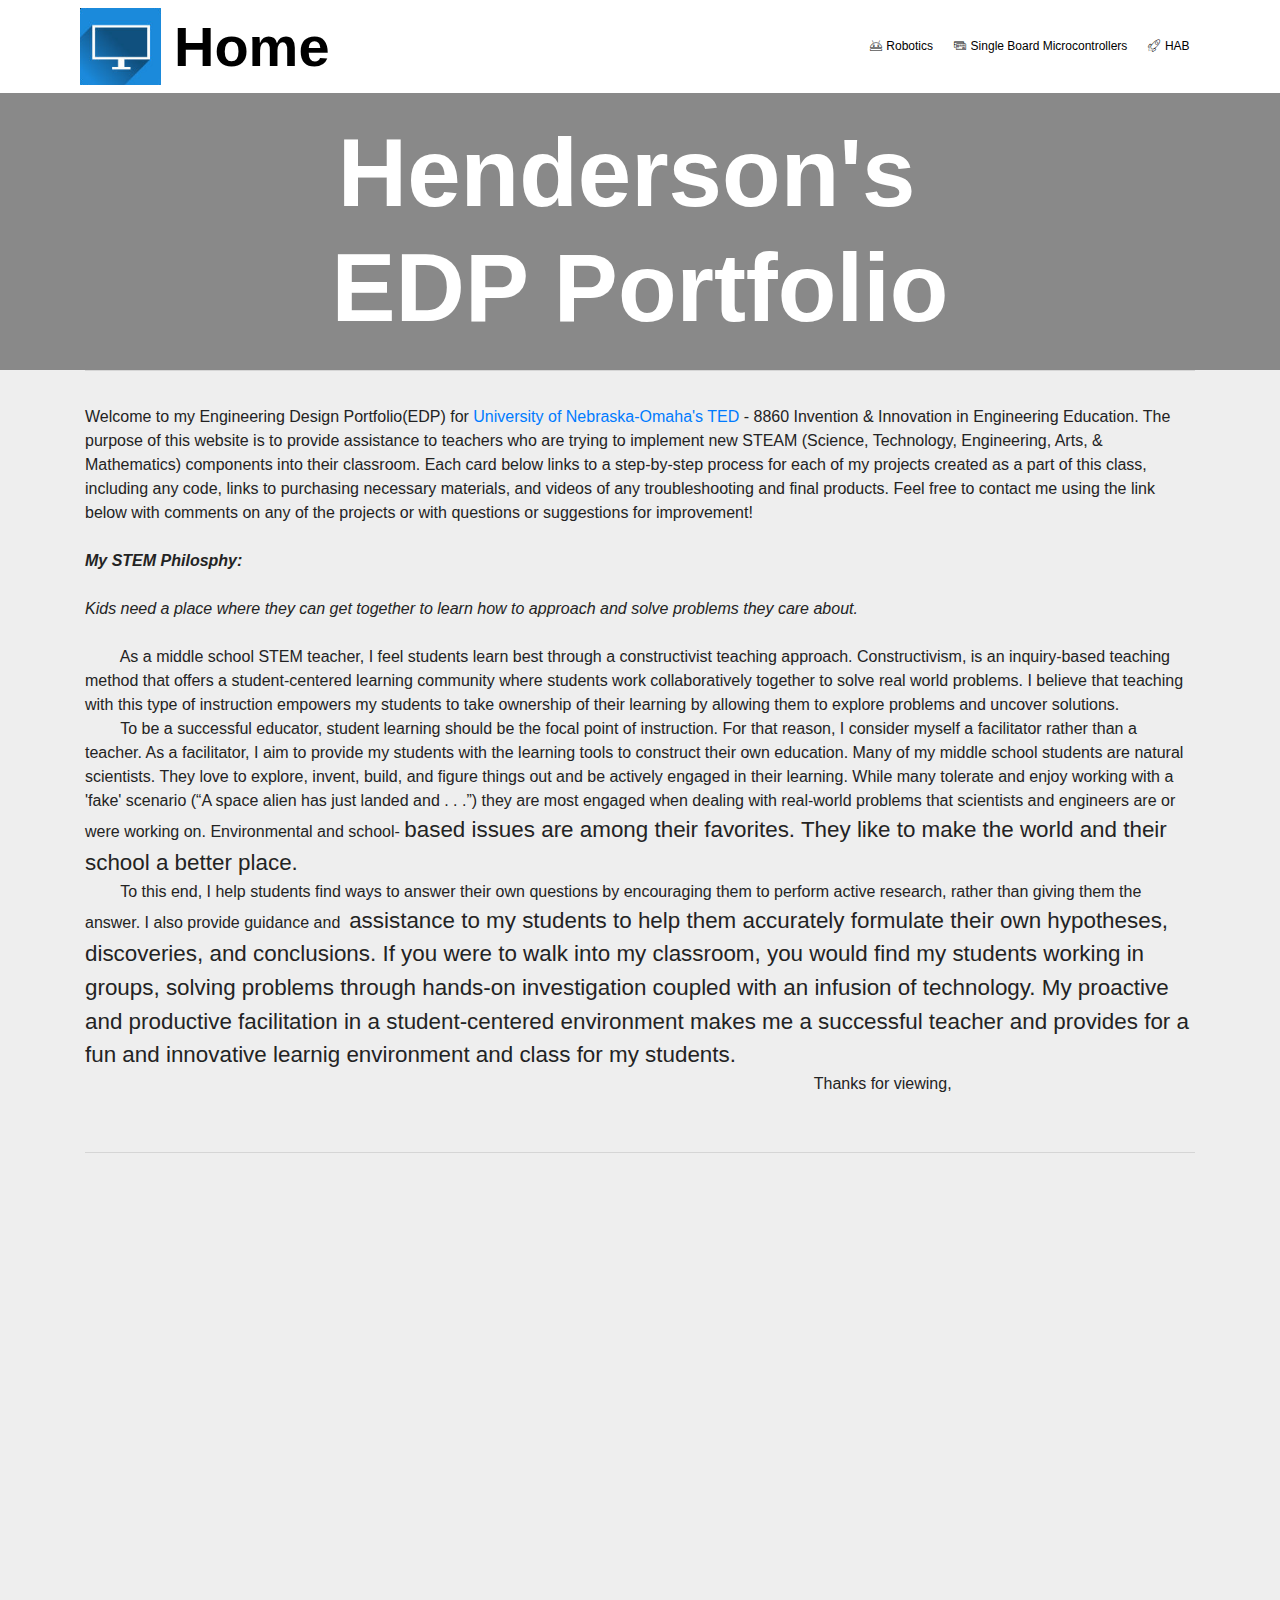
==== index.html @ b572c269 "create github pages" ====
<!DOCTYPE html>
<html  >
<head>
  <!-- Site made with Mobirise Website Builder v4.9.7, https://mobirise.com -->
  <meta charset="UTF-8">
  <meta http-equiv="X-UA-Compatible" content="IE=edge">
  <meta name="generator" content="Mobirise v4.9.7, mobirise.com">
  <meta name="viewport" content="width=device-width, initial-scale=1, minimum-scale=1">
  <link rel="shortcut icon" href="assets/images/mbr-2-154x154.jpg" type="image/x-icon">
  <meta name="description" content="">
  
  <title>Home</title>
  <link rel="stylesheet" href="assets/web/assets/mobirise-icons/mobirise-icons.css">
  <link rel="stylesheet" href="assets/tether/tether.min.css">
  <link rel="stylesheet" href="assets/bootstrap/css/bootstrap.min.css">
  <link rel="stylesheet" href="assets/bootstrap/css/bootstrap-grid.min.css">
  <link rel="stylesheet" href="assets/bootstrap/css/bootstrap-reboot.min.css">
  <link rel="stylesheet" href="assets/dropdown/css/style.css">
  <link rel="stylesheet" href="assets/socicon/css/styles.css">
  <link rel="stylesheet" href="assets/animatecss/animate.min.css">
  <link rel="stylesheet" href="assets/theme/css/style.css">
  <link rel="stylesheet" href="assets/mobirise/css/mbr-additional.css" type="text/css">
  
  
  
</head>
<body>
  <section class="menu cid-rm8WseUmgz" once="menu" id="menu2-b">

    

    <nav class="navbar navbar-expand beta-menu navbar-dropdown align-items-center navbar-fixed-top navbar-toggleable-sm">
        <button class="navbar-toggler navbar-toggler-right" type="button" data-toggle="collapse" data-target="#navbarSupportedContent" aria-controls="navbarSupportedContent" aria-expanded="false" aria-label="Toggle navigation">
            <div class="hamburger">
                <span></span>
                <span></span>
                <span></span>
                <span></span>
            </div>
        </button>
        <div class="menu-logo">
            <div class="navbar-brand">
                <span class="navbar-logo">
                    <a href="index.html">
                        <img src="assets/images/mbr-2-154x154.jpg" alt="Home" title="Home" style="height: 4.8rem;">
                    </a>
                </span>
                <span class="navbar-caption-wrap"><a class="navbar-caption text-black display-4" href="index.html">
                        Home<br></a></span>
            </div>
        </div>
        <div class="collapse navbar-collapse" id="navbarSupportedContent">
            <ul class="navbar-nav nav-dropdown nav-right" data-app-modern-menu="true"><li class="nav-item">
                    <a class="nav-link link text-black display-7" href="robotics.html"><span class="mbri-android mbr-iconfont mbr-iconfont-btn"></span>
                        Robotics</a>
                </li><li class="nav-item">
                    <a class="nav-link link text-black display-7" href="smb.html"><span class="mbri-credit-card mbr-iconfont mbr-iconfont-btn"></span>
                        Single Board Microcontrollers</a>
                </li><li class="nav-item"><a class="nav-link link text-black display-7" href="hab2.html"><span class="mbri-rocket mbr-iconfont mbr-iconfont-btn"></span>
                        HAB</a></li></ul>
            
        </div>
    </nav>
</section>

<section class="engine"><a href="https://mobirise.info/n">free simple web templates</a></section><section class="cid-rm8PKNDGTR mbr-parallax-background" id="header2-0">

    

    <div class="mbr-overlay" style="opacity: 0.5; background-color: rgb(35, 35, 35);"></div>

    <div class="container align-center">
        <div class="row justify-content-md-center">
            <div class="mbr-white col-md-10">
                <h1 class="mbr-section-title mbr-bold pb-3 mbr-fonts-style display-1">
                    Randall Henderson's&nbsp;<br>EDP Portfolio</h1>
                
                
                
            </div>
        </div>
    </div>
    
</section>

<section class="mbr-section article content9 cid-rm8XRr3yC7" id="content9-d">
    
     

    <div class="container">
        <div class="inner-container" style="width: 100%;">
            <hr class="line" style="width: 100%;">
            <div class="section-text align-center mbr-fonts-style display-7">Welcome to my Engineering Design Portfolio(EDP) for <a href="https://www.unomaha.edu/college-of-education/" target="_blank">University of Nebraska-Omaha's TED</a>&nbsp;- 8860 Invention &amp; Innovation in Engineering Education. The purpose of this website is to provide assistance to teachers who are trying to implement new STEAM (Science, Technology, Engineering, Arts, &amp; Mathematics) components into their classroom. Each card below links to a step-by-step process for each of my projects created as a part of this class, including any code, links to purchasing necessary materials, and videos of any troubleshooting and final products. Feel free to contact me using the link below with comments on any of the projects or with questions or suggestions for improvement!<br><br><strong><em>My STEM Philosphy:</em></strong><br><br><strong><em>
</em></strong><div>
</div><div><em>Kids need a place where they can get together to learn how to approach and solve problems         they care about.
</em></div><div>
</div><div><br></div><div>&nbsp; &nbsp; &nbsp; &nbsp; As a middle school STEM teacher, I feel students learn best through a constructivist teaching         approach. Constructivism, is an inquiry-based teaching method that offers a student-centered         learning community where students work collaboratively together to solve real world problems.         I believe that teaching with this type of instruction empowers my students to take ownership of         their learning by allowing them to explore problems and uncover solutions.&nbsp;
</div><div>
</div><div>&nbsp; &nbsp; &nbsp; &nbsp; To be a successful educator, student learning should be the focal point of instruction. For that         reason, I consider myself a facilitator rather than a teacher. As a facilitator, I aim to provide my         students with the learning tools to construct their own education. Many of my middle school         students are natural scientists. They love to explore, invent, build, and figure things out and be         actively engaged in their learning. While many tolerate and enjoy working with a 'fake' scenario         (“A space alien has just landed and . . .”) they are most engaged when dealing with real-world         problems that scientists and engineers are or were working on. Environmental and school-
<span style="font-size: 1.4rem;">based issues are among their favorites. They like to make the world and their school a better         place.&nbsp;</span></div><div>
</div><div>&nbsp; &nbsp; &nbsp; &nbsp; To this end, I help students find ways to answer their own questions by encouraging them to         perform active research, rather than giving them the answer. I also provide guidance and
&nbsp;<span style="font-size: 1.4rem;">assistance to my students to help them accurately formulate their own hypotheses,         discoveries, and conclusions. If you were to walk into my classroom, you would find my&nbsp;</span><span style="font-size: 1.4rem;">students working in groups, solving problems through hands-on investigation coupled with an infusion of technology. My proactive and productive facilitation in a student-centered environment makes me&nbsp;</span><span style="font-size: 1.4rem;">a successful teacher and provides for a fun and innovative learnig environment and class for my students.&nbsp;</span></div><div>
</div><div><div>&nbsp; &nbsp; &nbsp; &nbsp; &nbsp; &nbsp; &nbsp; &nbsp; &nbsp; &nbsp; &nbsp; &nbsp; &nbsp; &nbsp; &nbsp; &nbsp; &nbsp; &nbsp; &nbsp; &nbsp; &nbsp; &nbsp; &nbsp; &nbsp; &nbsp; &nbsp; &nbsp; &nbsp; &nbsp; &nbsp; &nbsp; &nbsp; &nbsp; &nbsp; &nbsp; &nbsp; &nbsp; &nbsp; &nbsp; &nbsp; &nbsp; &nbsp; &nbsp; &nbsp; &nbsp; &nbsp; &nbsp; &nbsp; &nbsp; &nbsp; &nbsp; &nbsp; &nbsp; &nbsp; &nbsp; &nbsp; &nbsp; &nbsp; &nbsp; &nbsp; &nbsp; &nbsp; &nbsp; &nbsp; &nbsp; &nbsp; &nbsp; &nbsp; &nbsp; &nbsp; &nbsp; &nbsp; &nbsp; &nbsp; &nbsp; &nbsp; &nbsp; &nbsp; &nbsp; &nbsp; &nbsp; &nbsp; Thanks for viewing,</div><div>&nbsp; &nbsp; &nbsp; &nbsp; &nbsp; &nbsp; &nbsp; &nbsp; &nbsp; &nbsp; &nbsp; &nbsp; &nbsp; &nbsp; &nbsp; &nbsp; &nbsp; &nbsp; &nbsp; &nbsp; &nbsp; &nbsp; &nbsp; &nbsp; &nbsp; &nbsp; &nbsp; &nbsp; &nbsp; &nbsp; &nbsp; &nbsp; &nbsp; &nbsp; &nbsp; &nbsp; &nbsp; &nbsp; &nbsp; &nbsp; &nbsp; &nbsp; &nbsp; &nbsp; &nbsp; &nbsp; &nbsp; &nbsp; &nbsp; &nbsp; &nbsp; &nbsp; &nbsp; &nbsp; &nbsp; &nbsp; &nbsp; &nbsp; &nbsp; &nbsp; &nbsp; &nbsp; &nbsp; &nbsp; &nbsp; &nbsp; &nbsp; &nbsp; &nbsp; &nbsp; &nbsp; &nbsp; &nbsp; &nbsp; &nbsp; &nbsp; &nbsp; &nbsp; &nbsp; &nbsp; &nbsp; &nbsp; <a href="mailto:randall.henderson@ops.org">Randall Henderson</a></div></div></div>
            <hr class="line" style="width: 100%;">
        </div>
        </div>
</section>

<section class="features15 cid-rm8TsA5qDA" id="features15-7">

    

    
    <div class="container">
        <h2 class="mbr-section-title pb-3 align-center mbr-fonts-style display-2">Course Challenges and Projects</h2>
        <h3 class="mbr-section-subtitle display-5 align-center mbr-fonts-style">
            Robotics Challenge | Single Board Microcontrollers Challenge | High Altitude Balloon Challenge&nbsp;</h3>

        <div class="media-container-row container pt-5 mt-2">

            <div class="col-12 col-md-6 mb-4 col-lg-4">
                <div class="card flip-card p-5 align-center">
                    <div class="card-front card_cont">
                        <img src="assets/images/robot-620x413.png" alt="Mobirise" title="">
                    </div>
                    <div class="card_back card_cont">
                        <h4 class="card-title display-5 py-2 mbr-fonts-style">
                            Robotics Challenge</h4>
                        <p class="mbr-text mbr-fonts-style display-4"><a href="robotics.html" class="text-white">The purpose of this project was to implement a selected robotics platform into a unit or lesson. For this challenge I selected the Yahboom Micro:Bot Robot.</a><br></p>
                    </div>
                </div>
            </div>

            <div class="col-12 col-md-6 mb-4 col-lg-4">
                
                <div class="card flip-card p-5 align-center">
                    <div class="card-front card_cont">
                        <img src="assets/images/rp3-620x413.png" alt="Mobirise" title="">
                    </div>
                    <div class="card_back card_cont">
                        <h4 class="card-title py-2 mbr-fonts-style display-5">SBM Challenge</h4>
                        <p class="mbr-text mbr-fonts-style display-4"><a href="smb.html" class="text-white">
                            The purpose of this project was to implement a single board microcontroller platform into a unit or lesson. For this challenge I selected the Raspberry Pi
                        </a></p>
                    </div>
                </div>
            </div>
            
            <div class="col-12 col-md-6 mb-4 col-lg-4">
                <div class="card flip-card p-5 align-center">
                    <div class="card-front card_cont">
                        <img src="assets/images/hab2-620x413.png" alt="Mobirise" title="">
                    </div>
                    <div class="card_back card_cont">
                        <h4 class="card-title py-2 mbr-fonts-style display-5">HAB Challenge<a href="hab.html" class="text-white">&nbsp;</a></h4>
                        <p class="mbr-text mbr-fonts-style display-4"><a href="hab2.html" class="text-white">The purpose of this project was to to design and implement an experiment to be conducted during a High Altitude Balloon launch and flight. For this challenge I used the PocketLab sensor pack as a data logger for a Big Data lesson.&nbsp;</a><br></p>
                    </div>
                </div> 
            </div>

            
        </div>
</div></section>



<section class="cid-rm9E1ccsHz mbr-reveal" id="footer1-k">

    

    

    <div class="container">
        <div class="media-container-row content text-white">
            <div class="col-12 col-md-3">
                <div class="media-wrap">
                    <a href="https://mobirise.co/">
                        <img src="assets/images/logo2.png" alt="Mobirise">
                    </a>
                </div>
            </div>
            <div class="col-12 col-md-3 mbr-fonts-style display-4">
                <h5 class="pb-3">
                    Address
                </h5>
                <p class="mbr-text">3802 Reddick Ave<br>Omaha, NE&nbsp;<br>68112</p>
            </div>
            <div class="col-12 col-md-3 mbr-fonts-style display-4">
                <h5 class="pb-3">
                    Contacts
                </h5>
                <p class="mbr-text">
                    <a href="mailto:randall.henderson@ops.org">Email: Randall.Henderson@ops.org &nbsp; &nbsp; &nbsp; &nbsp;&nbsp;</a><br>Phone: 531-299-8922 &nbsp; &nbsp; &nbsp; &nbsp; &nbsp; &nbsp; &nbsp; &nbsp; &nbsp; &nbsp;&nbsp;<br>School: 531-299-2440</p>
            </div>
            <div class="col-12 col-md-3 mbr-fonts-style display-4">
                <h5 class="pb-2">
                    Links
                </h5>
                <p class="mbr-text">
                    <a class="text-primary" href="https://mcmillan.ops.org" target="_blank">McMillan Magnet Center&nbsp;</a><br><a href="http://10.58.28.8" class="text-primary">Computer Science @ McMillan</a><br><a class="text-primary" href="https://district.ops.org" target="_blank">Omaha Public Schools</a></p>
            </div>
        </div>
        <div class="footer-lower">
            <div class="media-container-row">
                <div class="col-sm-12">
                    <hr>
                </div>
            </div>
            <div class="media-container-row mbr-white">
                <div class="col-sm-6 copyright">
                    <p class="mbr-text mbr-fonts-style display-7">
                        © Copyright 2019 R. Henderson - All Rights Reserved
                    </p>
                </div>
                <div class="col-md-6">
                    <div class="social-list align-right">
                        <div class="soc-item">
                            <a href="https://twitter.com/mobirise" target="_blank">
                                <span class="socicon-twitter socicon mbr-iconfont mbr-iconfont-social"></span>
                            </a>
                        </div>
                        <div class="soc-item">
                            <a href="https://www.facebook.com/pages/Mobirise/1616226671953247" target="_blank">
                                <span class="socicon-facebook socicon mbr-iconfont mbr-iconfont-social"></span>
                            </a>
                        </div>
                        <div class="soc-item">
                            <a href="https://www.youtube.com/c/mobirise" target="_blank">
                                <span class="socicon-youtube socicon mbr-iconfont mbr-iconfont-social"></span>
                            </a>
                        </div>
                        
                        
                        
                    </div>
                </div>
            </div>
        </div>
    </div>
</section>


  <script src="assets/web/assets/jquery/jquery.min.js"></script>
  <script src="assets/popper/popper.min.js"></script>
  <script src="assets/tether/tether.min.js"></script>
  <script src="assets/bootstrap/js/bootstrap.min.js"></script>
  <script src="assets/smoothscroll/smooth-scroll.js"></script>
  <script src="assets/dropdown/js/script.min.js"></script>
  <script src="assets/viewportchecker/jquery.viewportchecker.js"></script>
  <script src="assets/parallax/jarallax.min.js"></script>
  <script src="assets/mbr-flip-card/mbr-flip-card.js"></script>
  <script src="assets/touchswipe/jquery.touch-swipe.min.js"></script>
  <script src="assets/theme/js/script.js"></script>
  
  
  <input name="animation" type="hidden">
   <div id="scrollToTop" class="scrollToTop mbr-arrow-up"><a style="text-align: center;"><i class="mbr-arrow-up-icon mbr-arrow-up-icon-cm cm-icon cm-icon-smallarrow-up"></i></a></div>
  </body>
</html>
---- assets/web/assets/mobirise-icons/mobirise-icons.css ----
@font-face {
  font-family: 'MobiriseIcons';
  src:  url('mobirise-icons.eot?spat4u');
  src:  url('mobirise-icons.eot?spat4u#iefix') format('embedded-opentype'),
    url('mobirise-icons.ttf?spat4u') format('truetype'),
    url('mobirise-icons.woff?spat4u') format('woff'),
    url('mobirise-icons.svg?spat4u#MobiriseIcons') format('svg');
  font-weight: normal;
  font-style: normal;
}

[class^="mbri-"], [class*=" mbri-"] {
  /* use !important to prevent issues with browser extensions that change fonts */
  font-family: MobiriseIcons !important;
  speak: none;
  font-style: normal;
  font-weight: normal;
  font-variant: normal;
  text-transform: none;
  line-height: 1;

  /* Better Font Rendering =========== */
  -webkit-font-smoothing: antialiased;
  -moz-osx-font-smoothing: grayscale;
}

.mbri-add-submenu:before {
  content: "\e900";
}
.mbri-alert:before {
  content: "\e901";
}
.mbri-align-center:before {
  content: "\e902";
}
.mbri-align-justify:before {
  content: "\e903";
}
.mbri-align-left:before {
  content: "\e904";
}
.mbri-align-right:before {
  content: "\e905";
}
.mbri-android:before {
  content: "\e906";
}
.mbri-apple:before {
  content: "\e907";
}
.mbri-arrow-down:before {
  content: "\e908";
}
.mbri-arrow-next:before {
  content: "\e909";
}
.mbri-arrow-prev:before {
  content: "\e90a";
}
.mbri-arrow-up:before {
  content: "\e90b";
}
.mbri-bold:before {
  content: "\e90c";
}
.mbri-bookmark:before {
  content: "\e90d";
}
.mbri-bootstrap:before {
  content: "\e90e";
}
.mbri-briefcase:before {
  content: "\e90f";
}
.mbri-browse:before {
  content: "\e910";
}
.mbri-bulleted-list:before {
  content: "\e911";
}
.mbri-calendar:before {
  content: "\e912";
}
.mbri-camera:before {
  content: "\e913";
}
.mbri-cart-add:before {
  content: "\e914";
}
.mbri-cart-full:before {
  content: "\e915";
}
.mbri-cash:before {
  content: "\e916";
}
.mbri-change-style:before {
  content: "\e917";
}
.mbri-chat:before {
  content: "\e918";
}
.mbri-clock:before {
  content: "\e919";
}
.mbri-close:before {
  content: "\e91a";
}
.mbri-cloud:before {
  content: "\e91b";
}
.mbri-code:before {
  content: "\e91c";
}
.mbri-contact-form:before {
  content: "\e91d";
}
.mbri-credit-card:before {
  content: "\e91e";
}
.mbri-cursor-click:before {
  content: "\e91f";
}
.mbri-cust-feedback:before {
  content: "\e920";
}
.mbri-database:before {
  content: "\e921";
}
.mbri-delivery:before {
  content: "\e922";
}
.mbri-desktop:before {
  content: "\e923";
}
.mbri-devices:before {
  content: "\e924";
}
.mbri-down:before {
  content: "\e925";
}
.mbri-download:before {
  content: "\e989";
}
.mbri-drag-n-drop:before {
  content: "\e927";
}
.mbri-drag-n-drop2:before {
  content: "\e928";
}
.mbri-edit:before {
  content: "\e929";
}
.mbri-edit2:before {
  content: "\e92a";
}
.mbri-error:before {
  content: "\e92b";
}
.mbri-extension:before {
  content: "\e92c";
}
.mbri-features:before {
  content: "\e92d";
}
.mbri-file:before {
  content: "\e92e";
}
.mbri-flag:before {
  content: "\e92f";
}
.mbri-folder:before {
  content: "\e930";
}
.mbri-gift:before {
  content: "\e931";
}
.mbri-github:before {
  content: "\e932";
}
.mbri-globe:before {
  content: "\e933";
}
.mbri-globe-2:before {
  content: "\e934";
}
.mbri-growing-chart:before {
  content: "\e935";
}
.mbri-hearth:before {
  content: "\e936";
}
.mbri-help:before {
  content: "\e937";
}
.mbri-home:before {
  content: "\e938";
}
.mbri-hot-cup:before {
  content: "\e939";
}
.mbri-idea:before {
  content: "\e93a";
}
.mbri-image-gallery:before {
  content: "\e93b";
}
.mbri-image-slider:before {
  content: "\e93c";
}
.mbri-info:before {
  content: "\e93d";
}
.mbri-italic:before {
  content: "\e93e";
}
.mbri-key:before {
  content: "\e93f";
}
.mbri-laptop:before {
  content: "\e940";
}
.mbri-layers:before {
  content: "\e941";
}
.mbri-left-right:before {
  content: "\e942";
}
.mbri-left:before {
  content: "\e943";
}
.mbri-letter:before {
  content: "\e944";
}
.mbri-like:before {
  content: "\e945";
}
.mbri-link:before {
  content: "\e946";
}
.mbri-lock:before {
  content: "\e947";
}
.mbri-login:before {
  content: "\e948";
}
.mbri-logout:before {
  content: "\e949";
}
.mbri-magic-stick:before {
  content: "\e94a";
}
.mbri-map-pin:before {
  content: "\e94b";
}
.mbri-menu:before {
  content: "\e94c";
}
.mbri-mobile:before {
  content: "\e94d";
}
.mbri-mobile2:before {
  content: "\e94e";
}
.mbri-mobirise:before {
  content: "\e94f";
}
.mbri-more-horizontal:before {
  content: "\e950";
}
.mbri-more-vertical:before {
  content: "\e951";
}
.mbri-music:before {
  content: "\e952";
}
.mbri-new-file:before {
  content: "\e953";
}
.mbri-numbered-list:before {
  content: "\e954";
}
.mbri-opened-folder:before {
  content: "\e955";
}
.mbri-pages:before {
  content: "\e956";
}
.mbri-paper-plane:before {
  content: "\e957";
}
.mbri-paperclip:before {
  content: "\e958";
}
.mbri-photo:before {
  content: "\e959";
}
.mbri-photos:before {
  content: "\e95a";
}
.mbri-pin:before {
  content: "\e95b";
}
.mbri-play:before {
  content: "\e95c";
}
.mbri-plus:before {
  content: "\e95d";
}
.mbri-preview:before {
  content: "\e95e";
}
.mbri-print:before {
  content: "\e95f";
}
.mbri-protect:before {
  content: "\e960";
}
.mbri-question:before {
  content: "\e961";
}
.mbri-quote-left:before {
  content: "\e962";
}
.mbri-quote-right:before {
  content: "\e963";
}
.mbri-refresh:before {
  content: "\e964";
}
.mbri-responsive:before {
  content: "\e965";
}
.mbri-right:before {
  content: "\e966";
}
.mbri-rocket:before {
  content: "\e967";
}
.mbri-sad-face:before {
  content: "\e968";
}
.mbri-sale:before {
  content: "\e969";
}
.mbri-save:before {
  content: "\e96a";
}
.mbri-search:before {
  content: "\e96b";
}
.mbri-setting:before {
  content: "\e96c";
}
.mbri-setting2:before {
  content: "\e96d";
}
.mbri-setting3:before {
  content: "\e96e";
}
.mbri-share:before {
  content: "\e96f";
}
.mbri-shopping-bag:before {
  content: "\e970";
}
.mbri-shopping-basket:before {
  content: "\e971";
}
.mbri-shopping-cart:before {
  content: "\e972";
}
.mbri-sites:before {
  content: "\e973";
}
.mbri-smile-face:before {
  content: "\e974";
}
.mbri-speed:before {
  content: "\e975";
}
.mbri-star:before {
  content: "\e976";
}
.mbri-success:before {
  content: "\e977";
}
.mbri-sun:before {
  content: "\e978";
}
.mbri-sun2:before {
  content: "\e979";
}
.mbri-tablet:before {
  content: "\e97a";
}
.mbri-tablet-vertical:before {
  content: "\e97b";
}
.mbri-target:before {
  content: "\e97c";
}
.mbri-timer:before {
  content: "\e97d";
}
.mbri-to-ftp:before {
  content: "\e97e";
}
.mbri-to-local-drive:before {
  content: "\e97f";
}
.mbri-touch-swipe:before {
  content: "\e980";
}
.mbri-touch:before {
  content: "\e981";
}
.mbri-trash:before {
  content: "\e982";
}
.mbri-underline:before {
  content: "\e983";
}
.mbri-unlink:before {
  content: "\e984";
}
.mbri-unlock:before {
  content: "\e985";
}
.mbri-up-down:before {
  content: "\e986";
}
.mbri-up:before {
  content: "\e987";
}
.mbri-update:before {
  content: "\e988";
}
.mbri-upload:before {
 content: "\e926"; 
}
.mbri-user:before {
  content: "\e98a";
}
.mbri-user2:before {
  content: "\e98b";
}
.mbri-users:before {
  content: "\e98c";
}
.mbri-video:before {
  content: "\e98d";
}
.mbri-video-play:before {
  content: "\e98e";
}
.mbri-watch:before {
  content: "\e98f";
}
.mbri-website-theme:before {
  content: "\e990";
}
.mbri-wifi:before {
  content: "\e991";
}
.mbri-windows:before {
  content: "\e992";
}
.mbri-zoom-out:before {
  content: "\e993";
}
.mbri-redo:before {
  content: "\e994";
}
.mbri-undo:before {
  content: "\e995";
}
---- assets/dropdown/css/style.css ----
.navbar-dropdown {
  left: 0;
  padding: 0;
  position: absolute;
  right: 0;
  top: 0;
  transition: all 0.45s ease;
  z-index: 1030;
  background: #282828; }
  .navbar-dropdown .navbar-logo {
    margin-right: 0.8rem;
    transition: margin 0.3s ease-in-out;
    vertical-align: middle; }
    .navbar-dropdown .navbar-logo img {
      height: 3.125rem;
      transition: all 0.3s ease-in-out; }
    .navbar-dropdown .navbar-logo.mbr-iconfont {
      font-size: 3.125rem;
      line-height: 3.125rem; }
  .navbar-dropdown .navbar-caption {
    font-weight: 700;
    white-space: normal;
    vertical-align: -4px;
    line-height: 3.125rem !important; }
    .navbar-dropdown .navbar-caption, .navbar-dropdown .navbar-caption:hover {
      color: inherit;
      text-decoration: none; }
  .navbar-dropdown .mbr-iconfont + .navbar-caption {
    vertical-align: -1px; }
  .navbar-dropdown.navbar-fixed-top {
    position: fixed; }
  .navbar-dropdown .navbar-brand span {
    vertical-align: -4px; }
  .navbar-dropdown.bg-color.transparent {
    background: none; }
  .navbar-dropdown.navbar-short .navbar-brand {
    padding: 0.625rem 0; }
    .navbar-dropdown.navbar-short .navbar-brand span {
      vertical-align: -1px; }
  .navbar-dropdown.navbar-short .navbar-caption {
    line-height: 2.375rem !important;
    vertical-align: -2px; }
  .navbar-dropdown.navbar-short .navbar-logo {
    margin-right: 0.5rem; }
    .navbar-dropdown.navbar-short .navbar-logo img {
      height: 2.375rem; }
    .navbar-dropdown.navbar-short .navbar-logo.mbr-iconfont {
      font-size: 2.375rem;
      line-height: 2.375rem; }
  .navbar-dropdown.navbar-short .mbr-table-cell {
    height: 3.625rem; }
  .navbar-dropdown .navbar-close {
    left: 0.6875rem;
    position: fixed;
    top: 0.75rem;
    z-index: 1000; }
  .navbar-dropdown .hamburger-icon {
    content: "";
    display: inline-block;
    vertical-align: middle;
    width: 16px;
    -webkit-box-shadow: 0 -6px 0 1px #282828,0 0 0 1px #282828,0 6px 0 1px #282828;
    -moz-box-shadow: 0 -6px 0 1px #282828,0 0 0 1px #282828,0 6px 0 1px #282828;
    box-shadow: 0 -6px 0 1px #282828,0 0 0 1px #282828,0 6px 0 1px #282828; }

.dropdown-menu .dropdown-toggle[data-toggle="dropdown-submenu"]::after {
  border-bottom: 0.35em solid transparent;
  border-left: 0.35em solid;
  border-right: 0;
  border-top: 0.35em solid transparent;
  margin-left: 0.3rem; }

.dropdown-menu .dropdown-item:focus {
  outline: 0; }

.nav-dropdown {
  font-size: 0.75rem;
  font-weight: 500;
  height: auto !important; }
  .nav-dropdown .nav-btn {
    padding-left: 1rem; }
  .nav-dropdown .link {
    margin: .667em 1.667em;
    font-weight: 500;
    padding: 0;
    transition: color .2s ease-in-out; }
    .nav-dropdown .link.dropdown-toggle {
      margin-right: 2.583em; }
      .nav-dropdown .link.dropdown-toggle::after {
        margin-left: .25rem;
        border-top: 0.35em solid;
        border-right: 0.35em solid transparent;
        border-left: 0.35em solid transparent;
        border-bottom: 0; }
      .nav-dropdown .link.dropdown-toggle[aria-expanded="true"] {
        margin: 0;
        padding: 0.667em 3.263em  0.667em 1.667em; }
  .nav-dropdown .link::after,
  .nav-dropdown .dropdown-item::after {
    color: inherit; }
  .nav-dropdown .btn {
    font-size: 0.75rem;
    font-weight: 700;
    letter-spacing: 0;
    margin-bottom: 0;
    padding-left: 1.25rem;
    padding-right: 1.25rem; }
  .nav-dropdown .dropdown-menu {
    border-radius: 0;
    border: 0;
    left: 0;
    margin: 0;
    padding-bottom: 1.25rem;
    padding-top: 1.25rem;
    position: relative; }
  .nav-dropdown .dropdown-submenu {
    margin-left: 0.125rem;
    top: 0; }
  .nav-dropdown .dropdown-item {
    font-weight: 500;
    line-height: 2;
    padding: 0.3846em 4.615em 0.3846em 1.5385em;
    position: relative;
    transition: color .2s ease-in-out, background-color .2s ease-in-out; }
    .nav-dropdown .dropdown-item::after {
      margin-top: -0.3077em;
      position: absolute;
      right: 1.1538em;
      top: 50%; }
    .nav-dropdown .dropdown-item:focus, .nav-dropdown .dropdown-item:hover {
      background: none; }

@media (max-width: 767px) {
  .nav-dropdown.navbar-toggleable-sm {
    bottom: 0;
    display: none;
    left: 0;
    overflow-x: hidden;
    position: fixed;
    top: 0;
    transform: translateX(-100%);
    -ms-transform: translateX(-100%);
    -webkit-transform: translateX(-100%);
    width: 18.75rem;
    z-index: 999; } }
.nav-dropdown.navbar-toggleable-xl {
  bottom: 0;
  display: none;
  left: 0;
  overflow-x: hidden;
  position: fixed;
  top: 0;
  transform: translateX(-100%);
  -ms-transform: translateX(-100%);
  -webkit-transform: translateX(-100%);
  width: 18.75rem;
  z-index: 999; }

.nav-dropdown-sm {
  display: block !important;
  overflow-x: hidden;
  overflow: auto;
  padding-top: 3.875rem; }
  .nav-dropdown-sm::after {
    content: "";
    display: block;
    height: 3rem;
    width: 100%; }
  .nav-dropdown-sm.collapse.in ~ .navbar-close {
    display: block !important; }
  .nav-dropdown-sm.collapsing, .nav-dropdown-sm.collapse.in {
    transform: translateX(0);
    -ms-transform: translateX(0);
    -webkit-transform: translateX(0);
    transition: all 0.25s ease-out;
    -webkit-transition: all 0.25s ease-out;
    background: #282828; }
  .nav-dropdown-sm.collapsing[aria-expanded="false"] {
    transform: translateX(-100%);
    -ms-transform: translateX(-100%);
    -webkit-transform: translateX(-100%); }
  .nav-dropdown-sm .nav-item {
    display: block;
    margin-left: 0 !important;
    padding-left: 0; }
  .nav-dropdown-sm .link,
  .nav-dropdown-sm .dropdown-item {
    border-top: 1px dotted rgba(255, 255, 255, 0.1);
    font-size: 0.8125rem;
    line-height: 1.6;
    margin: 0 !important;
    padding: 0.875rem 2.4rem 0.875rem 1.5625rem !important;
    position: relative;
    white-space: normal; }
    .nav-dropdown-sm .link:focus, .nav-dropdown-sm .link:hover,
    .nav-dropdown-sm .dropdown-item:focus,
    .nav-dropdown-sm .dropdown-item:hover {
      background: rgba(0, 0, 0, 0.2) !important;
      color: #c0a375; }
  .nav-dropdown-sm .nav-btn {
    position: relative;
    padding: 1.5625rem 1.5625rem 0 1.5625rem; }
    .nav-dropdown-sm .nav-btn::before {
      border-top: 1px dotted rgba(255, 255, 255, 0.1);
      content: "";
      left: 0;
      position: absolute;
      top: 0;
      width: 100%; }
    .nav-dropdown-sm .nav-btn + .nav-btn {
      padding-top: 0.625rem; }
      .nav-dropdown-sm .nav-btn + .nav-btn::before {
        display: none; }
  .nav-dropdown-sm .btn {
    padding: 0.625rem 0; }
  .nav-dropdown-sm .dropdown-toggle[data-toggle="dropdown-submenu"]::after {
    margin-left: .25rem;
    border-top: 0.35em solid;
    border-right: 0.35em solid transparent;
    border-left: 0.35em solid transparent;
    border-bottom: 0; }
  .nav-dropdown-sm .dropdown-toggle[data-toggle="dropdown-submenu"][aria-expanded="true"]::after {
    border-top: 0;
    border-right: 0.35em solid transparent;
    border-left: 0.35em solid transparent;
    border-bottom: 0.35em solid; }
  .nav-dropdown-sm .dropdown-menu {
    margin: 0;
    padding: 0;
    position: relative;
    top: 0;
    left: 0;
    width: 100%;
    border: 0;
    float: none;
    border-radius: 0;
    background: none; }
  .nav-dropdown-sm .dropdown-submenu {
    left: 100%;
    margin-left: 0.125rem;
    margin-top: -1.25rem;
    top: 0; }

.navbar-toggleable-sm .nav-dropdown .dropdown-menu {
  position: absolute; }

.navbar-toggleable-sm .nav-dropdown .dropdown-submenu {
  left: 100%;
  margin-left: 0.125rem;
  margin-top: -1.25rem;
  top: 0; }

.navbar-toggleable-sm.opened .nav-dropdown .dropdown-menu {
  position: relative; }

.navbar-toggleable-sm.opened .nav-dropdown .dropdown-submenu {
  left: 0;
  margin-left: 00rem;
  margin-top: 0rem;
  top: 0; }

.is-builder .nav-dropdown.collapsing {
  transition: none !important; }

/*# sourceMappingURL=style.css.map */
---- assets/socicon/css/styles.css ----
@charset "UTF-8";

@font-face {
  font-family: "socicon";
  src:url("../fonts/socicon.eot");
  src:url("../fonts/socicon.eot?#iefix") format("embedded-opentype"),
    url("../fonts/socicon.woff") format("woff"),
    url("../fonts/socicon.ttf") format("truetype"),
    url("../fonts/socicon.svg#socicon") format("svg");
  font-weight: normal;
  font-style: normal;

}

[data-icon]:before {
  font-family: "socicon" !important;
  content: attr(data-icon);
  font-style: normal !important;
  font-weight: normal !important;
  font-variant: normal !important;
  text-transform: none !important;
  speak: none;
  line-height: 1;
  -webkit-font-smoothing: antialiased;
  -moz-osx-font-smoothing: grayscale;
}

[class^="socicon-"]:before,
[class*=" socicon-"]:before {
  font-family: "socicon" !important;
  font-style: normal !important;
  font-weight: normal !important;
  font-variant: normal !important;
  text-transform: none !important;
  speak: none;
  line-height: 1;
  -webkit-font-smoothing: antialiased;
  -moz-osx-font-smoothing: grayscale;
}

.socicon-modelmayhem:before {
  content: "\e000";
}
.socicon-mixcloud:before {
  content: "\e001";
}
.socicon-drupal:before {
  content: "\e002";
}
.socicon-swarm:before {
  content: "\e003";
}
.socicon-istock:before {
  content: "\e004";
}
.socicon-yammer:before {
  content: "\e005";
}
.socicon-ello:before {
  content: "\e006";
}
.socicon-stackoverflow:before {
  content: "\e007";
}
.socicon-persona:before {
  content: "\e008";
}
.socicon-triplej:before {
  content: "\e009";
}
.socicon-houzz:before {
  content: "\e00a";
}
.socicon-rss:before {
  content: "\e00b";
}
.socicon-paypal:before {
  content: "\e00c";
}
.socicon-odnoklassniki:before {
  content: "\e00d";
}
.socicon-airbnb:before {
  content: "\e00e";
}
.socicon-periscope:before {
  content: "\e00f";
}
.socicon-outlook:before {
  content: "\e010";
}
.socicon-coderwall:before {
  content: "\e011";
}
.socicon-tripadvisor:before {
  content: "\e012";
}
.socicon-appnet:before {
  content: "\e013";
}
.socicon-goodreads:before {
  content: "\e014";
}
.socicon-tripit:before {
  content: "\e015";
}
.socicon-lanyrd:before {
  content: "\e016";
}
.socicon-slideshare:before {
  content: "\e017";
}
.socicon-buffer:before {
  content: "\e018";
}
.socicon-disqus:before {
  content: "\e019";
}
.socicon-vkontakte:before {
  content: "\e01a";
}
.socicon-whatsapp:before {
  content: "\e01b";
}
.socicon-patreon:before {
  content: "\e01c";
}
.socicon-storehouse:before {
  content: "\e01d";
}
.socicon-pocket:before {
  content: "\e01e";
}
.socicon-mail:before {
  content: "\e01f";
}
.socicon-blogger:before {
  content: "\e020";
}
.socicon-technorati:before {
  content: "\e021";
}
.socicon-reddit:before {
  content: "\e022";
}
.socicon-dribbble:before {
  content: "\e023";
}
.socicon-stumbleupon:before {
  content: "\e024";
}
.socicon-digg:before {
  content: "\e025";
}
.socicon-envato:before {
  content: "\e026";
}
.socicon-behance:before {
  content: "\e027";
}
.socicon-delicious:before {
  content: "\e028";
}
.socicon-deviantart:before {
  content: "\e029";
}
.socicon-forrst:before {
  content: "\e02a";
}
.socicon-play:before {
  content: "\e02b";
}
.socicon-zerply:before {
  content: "\e02c";
}
.socicon-wikipedia:before {
  content: "\e02d";
}
.socicon-apple:before {
  content: "\e02e";
}
.socicon-flattr:before {
  content: "\e02f";
}
.socicon-github:before {
  content: "\e030";
}
.socicon-renren:before {
  content: "\e031";
}
.socicon-friendfeed:before {
  content: "\e032";
}
.socicon-newsvine:before {
  content: "\e033";
}
.socicon-identica:before {
  content: "\e034";
}
.socicon-bebo:before {
  content: "\e035";
}
.socicon-zynga:before {
  content: "\e036";
}
.socicon-steam:before {
  content: "\e037";
}
.socicon-xbox:before {
  content: "\e038";
}
.socicon-windows:before {
  content: "\e039";
}
.socicon-qq:before {
  content: "\e03a";
}
.socicon-douban:before {
  content: "\e03b";
}
.socicon-meetup:before {
  content: "\e03c";
}
.socicon-playstation:before {
  content: "\e03d";
}
.socicon-android:before {
  content: "\e03e";
}
.socicon-snapchat:before {
  content: "\e03f";
}
.socicon-twitter:before {
  content: "\e040";
}
.socicon-facebook:before {
  content: "\e041";
}
.socicon-googleplus:before {
  content: "\e042";
}
.socicon-pinterest:before {
  content: "\e043";
}
.socicon-foursquare:before {
  content: "\e044";
}
.socicon-yahoo:before {
  content: "\e045";
}
.socicon-skype:before {
  content: "\e046";
}
.socicon-yelp:before {
  content: "\e047";
}
.socicon-feedburner:before {
  content: "\e048";
}
.socicon-linkedin:before {
  content: "\e049";
}
.socicon-viadeo:before {
  content: "\e04a";
}
.socicon-xing:before {
  content: "\e04b";
}
.socicon-myspace:before {
  content: "\e04c";
}
.socicon-soundcloud:before {
  content: "\e04d";
}
.socicon-spotify:before {
  content: "\e04e";
}
.socicon-grooveshark:before {
  content: "\e04f";
}
.socicon-lastfm:before {
  content: "\e050";
}
.socicon-youtube:before {
  content: "\e051";
}
.socicon-vimeo:before {
  content: "\e052";
}
.socicon-dailymotion:before {
  content: "\e053";
}
.socicon-vine:before {
  content: "\e054";
}
.socicon-flickr:before {
  content: "\e055";
}
.socicon-500px:before {
  content: "\e056";
}
.socicon-wordpress:before {
  content: "\e058";
}
.socicon-tumblr:before {
  content: "\e059";
}
.socicon-twitch:before {
  content: "\e05a";
}
.socicon-8tracks:before {
  content: "\e05b";
}
.socicon-amazon:before {
  content: "\e05c";
}
.socicon-icq:before {
  content: "\e05d";
}
.socicon-smugmug:before {
  content: "\e05e";
}
.socicon-ravelry:before {
  content: "\e05f";
}
.socicon-weibo:before {
  content: "\e060";
}
.socicon-baidu:before {
  content: "\e061";
}
.socicon-angellist:before {
  content: "\e062";
}
.socicon-ebay:before {
  content: "\e063";
}
.socicon-imdb:before {
  content: "\e064";
}
.socicon-stayfriends:before {
  content: "\e065";
}
.socicon-residentadvisor:before {
  content: "\e066";
}
.socicon-google:before {
  content: "\e067";
}
.socicon-yandex:before {
  content: "\e068";
}
.socicon-sharethis:before {
  content: "\e069";
}
.socicon-bandcamp:before {
  content: "\e06a";
}
.socicon-itunes:before {
  content: "\e06b";
}
.socicon-deezer:before {
  content: "\e06c";
}
.socicon-telegram:before {
  content: "\e06e";
}
.socicon-openid:before {
  content: "\e06f";
}
.socicon-amplement:before {
  content: "\e070";
}
.socicon-viber:before {
  content: "\e071";
}
.socicon-zomato:before {
  content: "\e072";
}
.socicon-draugiem:before {
  content: "\e074";
}
.socicon-endomodo:before {
  content: "\e075";
}
.socicon-filmweb:before {
  content: "\e076";
}
.socicon-stackexchange:before {
  content: "\e077";
}
.socicon-wykop:before {
  content: "\e078";
}
.socicon-teamspeak:before {
  content: "\e079";
}
.socicon-teamviewer:before {
  content: "\e07a";
}
.socicon-ventrilo:before {
  content: "\e07b";
}
.socicon-younow:before {
  content: "\e07c";
}
.socicon-raidcall:before {
  content: "\e07d";
}
.socicon-mumble:before {
  content: "\e07e";
}
.socicon-medium:before {
  content: "\e06d";
}
.socicon-bebee:before {
  content: "\e07f";
}
.socicon-hitbox:before {
  content: "\e080";
}
.socicon-reverbnation:before {
  content: "\e081";
}
.socicon-formulr:before {
  content: "\e082";
}
.socicon-instagram:before {
  content: "\e057";
}
.socicon-battlenet:before {
  content: "\e083";
}
.socicon-chrome:before {
  content: "\e084";
}
.socicon-discord:before {
  content: "\e086";
}
.socicon-issuu:before {
  content: "\e087";
}
.socicon-macos:before {
  content: "\e088";
}
.socicon-firefox:before {
  content: "\e089";
}
.socicon-opera:before {
  content: "\e08d";
}
.socicon-keybase:before {
  content: "\e090";
}
.socicon-alliance:before {
  content: "\e091";
}
.socicon-livejournal:before {
  content: "\e092";
}
.socicon-googlephotos:before {
  content: "\e093";
}
.socicon-horde:before {
  content: "\e094";
}
.socicon-etsy:before {
  content: "\e095";
}
.socicon-zapier:before {
  content: "\e096";
}
.socicon-google-scholar:before {
  content: "\e097";
}
.socicon-researchgate:before {
  content: "\e098";
}
.socicon-wechat:before {
  content: "\e099";
}
.socicon-strava:before {
  content: "\e09a";
}
.socicon-line:before {
  content: "\e09b";
}
.socicon-lyft:before {
  content: "\e09c";
}
.socicon-uber:before {
  content: "\e09d";
}
.socicon-songkick:before {
  content: "\e09e";
}
.socicon-viewbug:before {
  content: "\e09f";
}
.socicon-googlegroups:before {
  content: "\e0a0";
}
.socicon-quora:before {
  content: "\e073";
}
.socicon-diablo:before {
  content: "\e085";
}
.socicon-blizzard:before {
  content: "\e0a1";
}
.socicon-hearthstone:before {
  content: "\e08b";
}
.socicon-heroes:before {
  content: "\e08a";
}
.socicon-overwatch:before {
  content: "\e08c";
}
.socicon-warcraft:before {
  content: "\e08e";
}
.socicon-starcraft:before {
  content: "\e08f";
}
.socicon-beam:before {
  content: "\e0a2";
}
.socicon-curse:before {
  content: "\e0a3";
}
.socicon-player:before {
  content: "\e0a4";
}
.socicon-streamjar:before {
  content: "\e0a5";
}
.socicon-nintendo:before {
  content: "\e0a6";
}
.socicon-hellocoton:before {
  content: "\e0a7";
}
---- assets/theme/css/style.css ----
/*!
 * Mobirise v4 theme (https://mobirise.com/)
 * Copyright 2017 Mobirise
 */
section {
  background-color: #eeeeee; }

section,
.container,
.container-fluid {
  position: relative;
  word-wrap: break-word; }

a.mbr-iconfont:hover {
  text-decoration: none; }

.article .lead p, .article .lead ul, .article .lead ol, .article .lead pre, .article .lead blockquote {
  margin-bottom: 0; }

a {
  font-style: normal;
  font-weight: 400;
  cursor: pointer; }
  a, a:hover {
    text-decoration: none; }

figure {
  margin-bottom: 0; }

body {
  color: #232323; }

h1, h2, h3, h4, h5, h6,
.h1, .h2, .h3, .h4, .h5, .h6,
.display-1, .display-2, .display-3, .display-4 {
  line-height: 1;
  word-break: break-word;
  word-wrap: break-word; }

b, strong {
  font-weight: bold; }

blockquote {
  padding: 10px 0 10px 20px;
  position: relative;
  border-left: 2px solid;
  border-color: #ff3366; }

input:-webkit-autofill, input:-webkit-autofill:hover, input:-webkit-autofill:focus, input:-webkit-autofill:active {
  transition-delay: 9999s;
  transition-property: background-color, color; }

textarea[type="hidden"] {
  display: none; }

body {
  position: relative; }

section {
  background-position: 50% 50%;
  background-repeat: no-repeat;
  background-size: cover; }
  section .mbr-background-video,
  section .mbr-background-video-preview {
    position: absolute;
    bottom: 0;
    left: 0;
    right: 0;
    top: 0; }

.hidden {
  visibility: hidden; }

.mbr-z-index20 {
  z-index: 20; }

/*! Base colors */
.mbr-white {
  color: #ffffff; }

.mbr-black {
  color: #000000; }

.mbr-bg-white {
  background-color: #ffffff; }

.mbr-bg-black {
  background-color: #000000; }

/*! Text-aligns */
.align-left {
  text-align: left; }

.align-center {
  text-align: center; }

.align-right {
  text-align: right; }

@media (max-width: 767px) {
  .align-left, .align-center, .align-right, .mbr-section-btn, .mbr-section-title {
    text-align: center; } }
/*! Font-weight  */
.mbr-light {
  font-weight: 300; }

.mbr-regular {
  font-weight: 400; }

.mbr-semibold {
  font-weight: 500; }

.mbr-bold {
  font-weight: 700; }

/*! Media  */
.media-size-item {
  -webkit-flex: 1 1 auto;
  -moz-flex: 1 1 auto;
  -ms-flex: 1 1 auto;
  -o-flex: 1 1 auto;
  flex: 1 1 auto; }

.media-content {
  -webkit-flex-basis: 100%;
  flex-basis: 100%; }

.media-container-row {
  display: -ms-flexbox;
  display: -webkit-flex;
  display: flex;
  -webkit-flex-direction: row;
  -ms-flex-direction: row;
  flex-direction: row;
  -webkit-flex-wrap: wrap;
  -ms-flex-wrap: wrap;
  flex-wrap: wrap;
  -webkit-justify-content: center;
  -ms-flex-pack: center;
  justify-content: center;
  -webkit-align-content: center;
  -ms-flex-line-pack: center;
  align-content: center;
  -webkit-align-items: start;
  -ms-flex-align: start;
  align-items: start; }
  .media-container-row .media-size-item {
    width: 400px; }

.media-container-column {
  display: -ms-flexbox;
  display: -webkit-flex;
  display: flex;
  -webkit-flex-direction: column;
  -ms-flex-direction: column;
  flex-direction: column;
  -webkit-flex-wrap: wrap;
  -ms-flex-wrap: wrap;
  flex-wrap: wrap;
  -webkit-justify-content: center;
  -ms-flex-pack: center;
  justify-content: center;
  -webkit-align-content: center;
  -ms-flex-line-pack: center;
  align-content: center;
  -webkit-align-items: stretch;
  -ms-flex-align: stretch;
  align-items: stretch; }
  .media-container-column > * {
    width: 100%; }

@media (min-width: 992px) {
  .media-container-row {
    -webkit-flex-wrap: nowrap;
    -ms-flex-wrap: nowrap;
    flex-wrap: nowrap; } }
figure {
  overflow: hidden; }

figure[mbr-media-size] {
  transition: width 0.1s; }

.mbr-figure img, .mbr-figure iframe {
  display: block;
  width: 100%; }

.card {
  background-color: transparent;
  border: none; }

.card-img {
  text-align: center;
  flex-shrink: 0;
  -webkit-flex-shrink: 0; }

.media {
  max-width: 100%;
  margin: 0 auto; }

.mbr-figure {
  -ms-flex-item-align: center;
  -ms-grid-row-align: center;
  -webkit-align-self: center;
  align-self: center; }

.media-container > div {
  max-width: 100%; }

.mbr-figure img, .card-img img {
  width: 100%; }

@media (max-width: 991px) {
  .media-size-item {
    width: auto !important; }

  .media {
    width: auto; }

  .mbr-figure {
    width: 100% !important; } }
/*! Buttons */
.mbr-section-btn {
  margin-left: -.25rem;
  margin-right: -.25rem;
  font-size: 0; }

nav .mbr-section-btn {
  margin-left: 0rem;
  margin-right: 0rem; }

/*! Btn icon margin */
.btn .mbr-iconfont, .btn.btn-sm .mbr-iconfont {
  cursor: pointer;
  margin-right: 0.5rem; }

.btn.btn-md .mbr-iconfont, .btn.btn-md .mbr-iconfont {
  margin-right: 0.8rem; }

.mbr-regular {
  font-weight: 400; }

.mbr-semibold {
  font-weight: 500; }

.mbr-bold {
  font-weight: 700; }

[type="submit"] {
  -webkit-appearance: none; }

/*! Full-screen */
.mbr-fullscreen .mbr-overlay {
  min-height: 100vh; }

.mbr-fullscreen {
  display: flex;
  display: -webkit-flex;
  display: -moz-flex;
  display: -ms-flex;
  display: -o-flex;
  align-items: center;
  -webkit-align-items: center;
  min-height: 100vh;
  padding-top: 3rem;
  padding-bottom: 3rem; }

/*! Map */
.map {
  height: 25rem;
  position: relative; }
  .map iframe {
    width: 100%;
    height: 100%; }

/* Form */
.form-asterisk {
  font-family: initial;
  position: absolute;
  top: -2px;
  font-weight: normal; }

/*! Scroll to top arrow */
.mbr-arrow-up {
  bottom: 25px;
  right: 90px;
  position: fixed;
  text-align: right;
  z-index: 5000;
  color: #ffffff;
  font-size: 32px;
  transform: rotate(180deg);
  -webkit-transform: rotate(180deg); }

.mbr-arrow-up a {
  background: rgba(0, 0, 0, 0.2);
  border-radius: 3px;
  color: #fff;
  display: inline-block;
  height: 60px;
  width: 60px;
  outline-style: none !important;
  position: relative;
  text-decoration: none;
  transition: all .3s ease-in-out;
  cursor: pointer;
  text-align: center; }
  .mbr-arrow-up a:hover {
    background-color: rgba(0, 0, 0, 0.4); }
  .mbr-arrow-up a i {
    line-height: 60px; }

.mbr-arrow-up-icon {
  display: block;
  color: #fff; }

.mbr-arrow-up-icon::before {
  content: "\203a";
  display: inline-block;
  font-family: serif;
  font-size: 32px;
  line-height: 1;
  font-style: normal;
  position: relative;
  top: 6px;
  left: -4px;
  -webkit-transform: rotate(-90deg);
  transform: rotate(-90deg); }

/*! Arrow Down */
.mbr-arrow {
  position: absolute;
  bottom: 45px;
  left: 50%;
  width: 60px;
  height: 60px;
  cursor: pointer;
  background-color: rgba(80, 80, 80, 0.5);
  border-radius: 50%;
  -webkit-transform: translateX(-50%);
  transform: translateX(-50%); }
  .mbr-arrow > a {
    display: inline-block;
    text-decoration: none;
    outline-style: none;
    -webkit-animation: arrowdown 1.7s ease-in-out infinite;
    animation: arrowdown 1.7s ease-in-out infinite; }
    .mbr-arrow > a > i {
      position: absolute;
      top: -2px;
      left: 15px;
      font-size: 2rem; }

@keyframes arrowdown {
  0% {
    transform: translateY(0px);
    -webkit-transform: translateY(0px); }
  50% {
    transform: translateY(-5px);
    -webkit-transform: translateY(-5px); }
  100% {
    transform: translateY(0px);
    -webkit-transform: translateY(0px); } }
@-webkit-keyframes arrowdown {
  0% {
    transform: translateY(0px);
    -webkit-transform: translateY(0px); }
  50% {
    transform: translateY(-5px);
    -webkit-transform: translateY(-5px); }
  100% {
    transform: translateY(0px);
    -webkit-transform: translateY(0px); } }
@media (max-width: 500px) {
  .mbr-arrow-up {
    left: 50%;
    right: auto;
    transform: translateX(-50%) rotate(180deg);
    -webkit-transform: translateX(-50%) rotate(180deg); } }
/*Gradients animation*/
@keyframes gradient-animation {
  from {
    background-position: 0% 100%;
    animation-timing-function: ease-in-out; }
  to {
    background-position: 100% 0%;
    animation-timing-function: ease-in-out; } }
@-webkit-keyframes gradient-animation {
  from {
    background-position: 0% 100%;
    animation-timing-function: ease-in-out; }
  to {
    background-position: 100% 0%;
    animation-timing-function: ease-in-out; } }
.bg-gradient {
  background-size: 200% 200%;
  animation: gradient-animation 5s infinite alternate;
  -webkit-animation: gradient-animation 5s infinite alternate; }

.menu .navbar-brand {
  display: -webkit-flex; }
  .menu .navbar-brand span {
    display: flex;
    display: -webkit-flex; }
  .menu .navbar-brand .navbar-caption-wrap {
    display: -webkit-flex; }
  .menu .navbar-brand .navbar-logo img {
    display: -webkit-flex; }
@media (min-width: 768px) and (max-width: 991px) {
  .menu .navbar-toggleable-sm .navbar-nav {
    display: -webkit-box;
    display: -webkit-flex;
    display: -ms-flexbox; } }
@media (min-width: 992px) {
  .menu .navbar-nav.nav-dropdown {
    display: -webkit-flex; }
  .menu .navbar-toggleable-sm .navbar-collapse {
    display: -webkit-flex !important; } }
@media (max-width: 767px) {
  .menu .navbar-collapse {
    max-height: 80vh; }
  .menu .dropdown-menu {
    max-height: 60vh; } }

.navbar {
  display: -webkit-flex;
  -webkit-flex-wrap: wrap;
  -webkit-align-items: center;
  -webkit-justify-content: space-between; }

.navbar-collapse {
  -webkit-flex-basis: 100%;
  -webkit-flex-grow: 1;
  -webkit-align-items: center;
  max-height: 93.5vh; }
  .navbar-collapse.show {
    overflow: auto; }

.nav-dropdown .link {
  padding: .667em 1.667em !important;
  margin: 0 !important; }

.nav {
  display: -webkit-flex;
  -webkit-flex-wrap: wrap; }

.row {
  display: -webkit-flex;
  -webkit-flex-wrap: wrap; }

.justify-content-center {
  -webkit-justify-content: center; }

.form-inline {
  display: -webkit-flex;
  -webkit-flex-flow: row wrap;
  -webkit-align-items: center; }

.card-wrapper {
  -webkit-flex: 1; }

.carousel-control {
  z-index: 10;
  display: -webkit-flex;
  -webkit-align-items: center;
  -webkit-justify-content: center; }

.carousel-controls {
  display: -webkit-flex; }

.media {
  display: -webkit-flex; }

.jq-selectbox__select {
  padding: 1.07em .5em;
  position: absolute;
  top: 0;
  left: 0;
  width: 100%; }

.jq-selectbox__dropdown {
  position: absolute;
  top: 100% !important;
  left: 0 !important;
  width: 100% !important; }

.jq-selectbox__trigger-arrow {
  transform: translateY(-50%); }

.jq-selectbox li {
  padding: 1.07em .5em; }

/*# sourceMappingURL=style.css.map */
.engine {
	position: absolute;
	text-indent: -2400px;
	text-align: center;
	padding: 0;
	top: 0;
	left: -2400px;
}
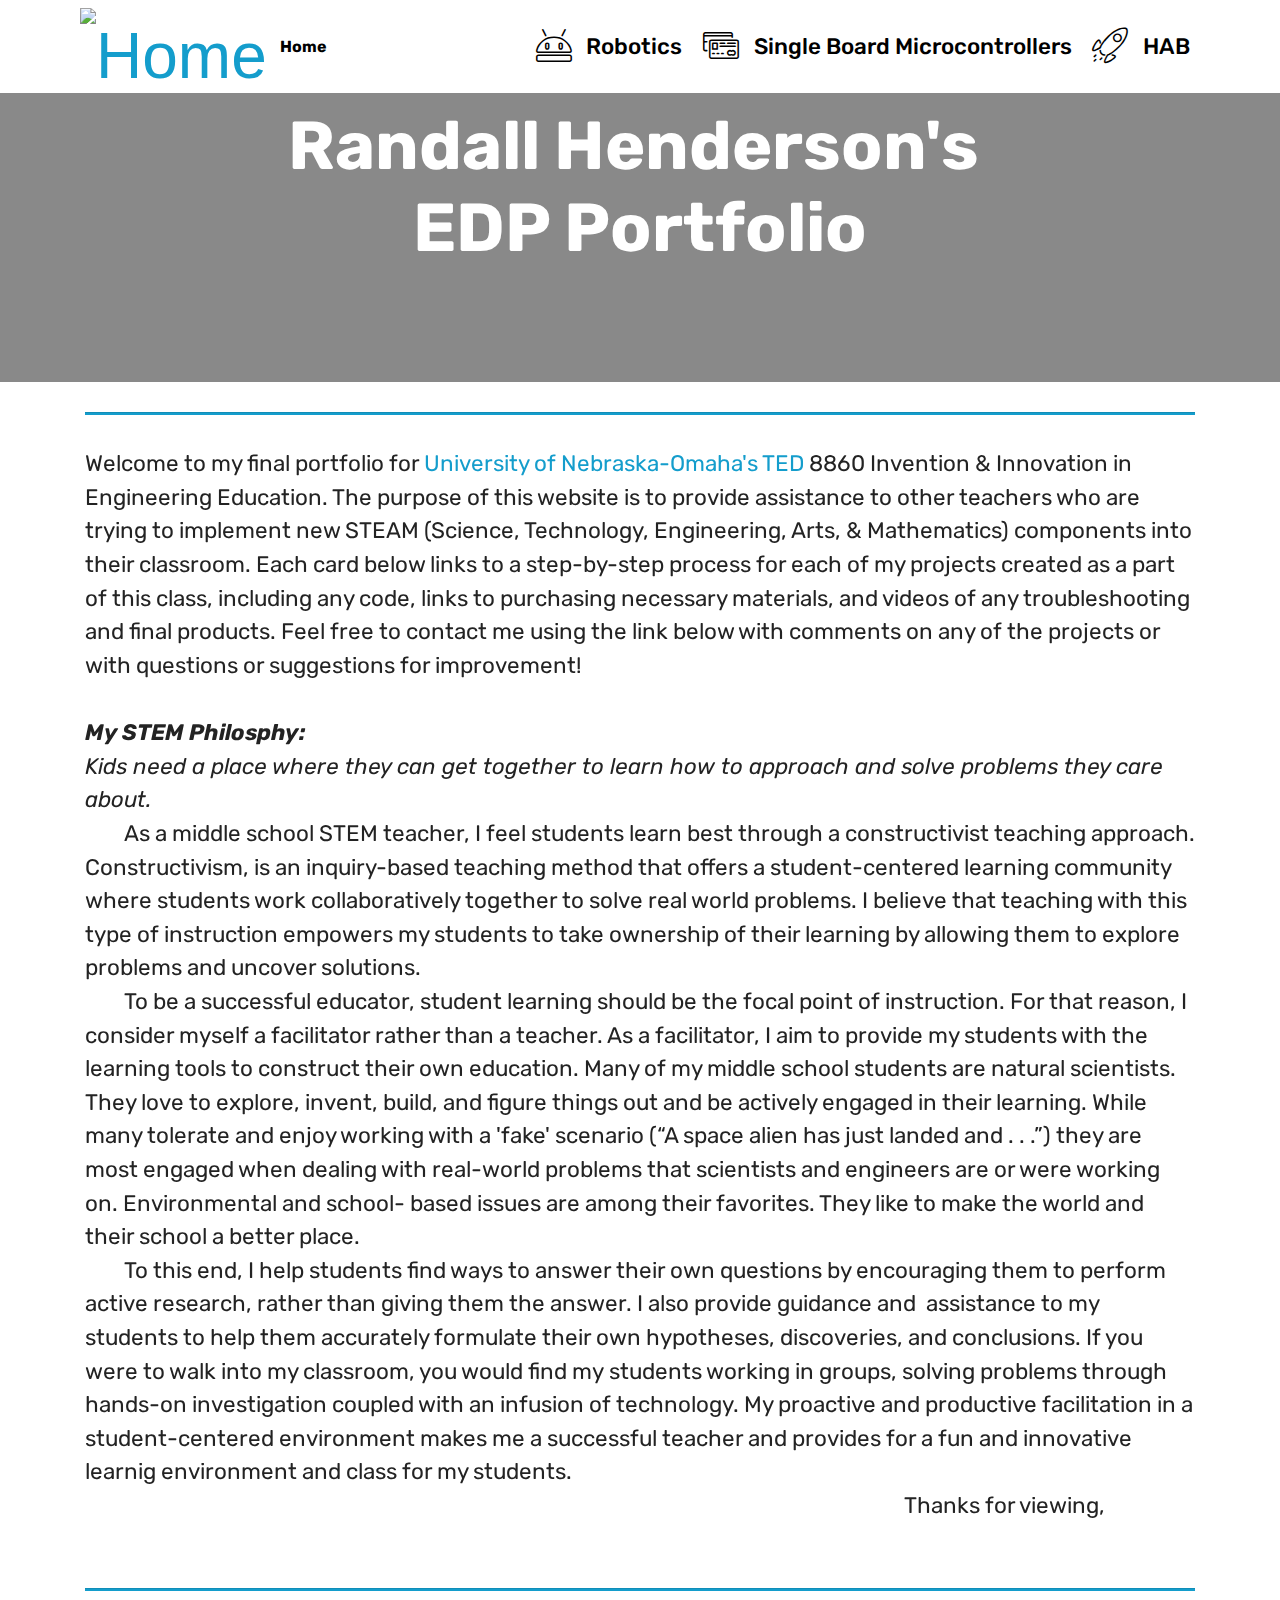
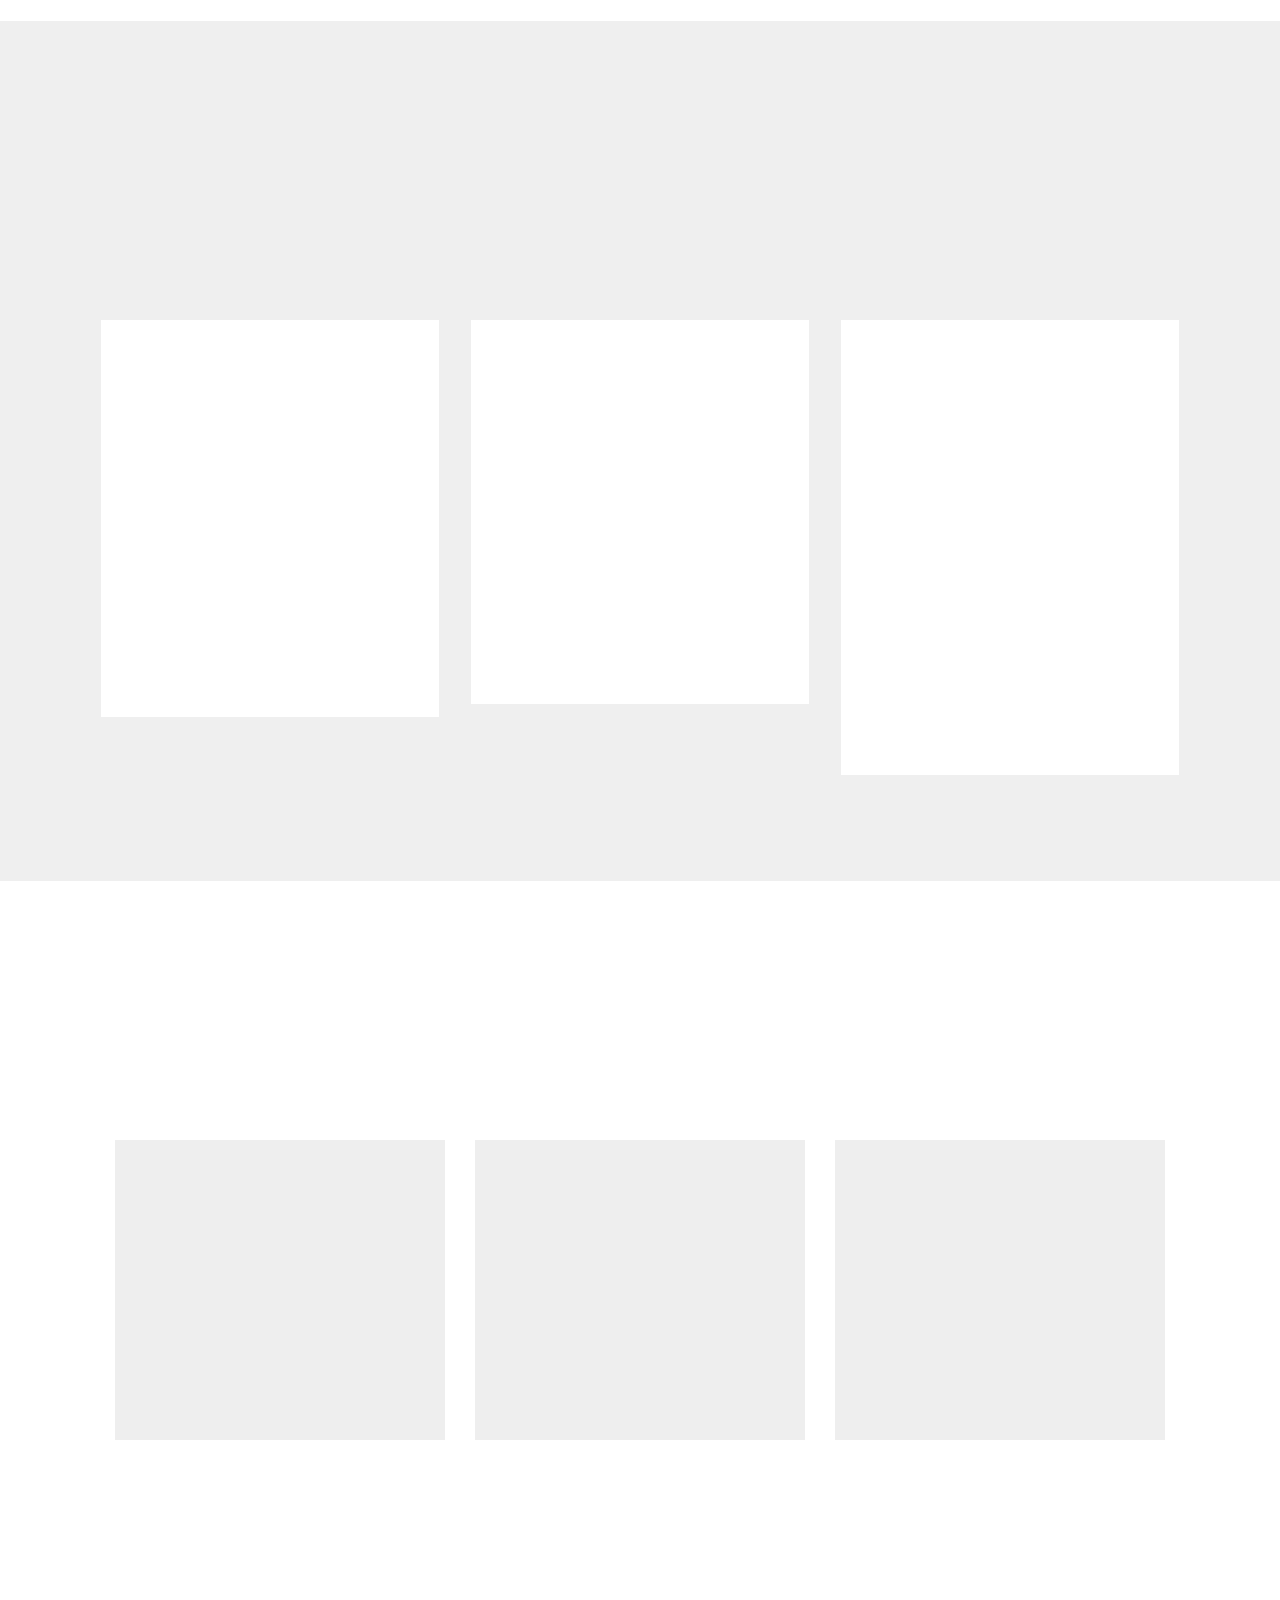
==== commit 9cbdeeb6: "create github pages" ====
--- a/index.html
+++ b/index.html
@@ -6,7 +6,7 @@
   <meta http-equiv="X-UA-Compatible" content="IE=edge">
   <meta name="generator" content="Mobirise v4.9.7, mobirise.com">
   <meta name="viewport" content="width=device-width, initial-scale=1, minimum-scale=1">
-  <link rel="shortcut icon" href="assets/images/mbr-2-154x154.jpg" type="image/x-icon">
+  <link rel="shortcut icon" href="assets/images/mbr-154x154.jpg" type="image/x-icon">
   <meta name="description" content="">
   
   <title>Home</title>
@@ -42,10 +42,10 @@
             <div class="navbar-brand">
                 <span class="navbar-logo">
                     <a href="index.html">
-                        <img src="assets/images/mbr-2-154x154.jpg" alt="Home" title="Home" style="height: 4.8rem;">
+                        <img src="assets/images/mbr-154x154.jpg" alt="Home" title="Home" style="height: 4.8rem;">
                     </a>
                 </span>
-                <span class="navbar-caption-wrap"><a class="navbar-caption text-black display-4" href="index.html">
+                <span class="navbar-caption-wrap"><a class="navbar-caption text-black display-4" href="https://mobirise.co">
                         Home<br></a></span>
             </div>
         </div>
@@ -54,16 +54,16 @@
                     <a class="nav-link link text-black display-7" href="robotics.html"><span class="mbri-android mbr-iconfont mbr-iconfont-btn"></span>
                         Robotics</a>
                 </li><li class="nav-item">
-                    <a class="nav-link link text-black display-7" href="smb.html"><span class="mbri-credit-card mbr-iconfont mbr-iconfont-btn"></span>
+                    <a class="nav-link link text-black display-7" href="sbm.html"><span class="mbri-credit-card mbr-iconfont mbr-iconfont-btn"></span>
                         Single Board Microcontrollers</a>
-                </li><li class="nav-item"><a class="nav-link link text-black display-7" href="hab2.html"><span class="mbri-rocket mbr-iconfont mbr-iconfont-btn"></span>
+                </li><li class="nav-item"><a class="nav-link link text-black display-7" href="hab.html"><span class="mbri-rocket mbr-iconfont mbr-iconfont-btn"></span>
                         HAB</a></li></ul>
             
         </div>
     </nav>
 </section>
 
-<section class="engine"><a href="https://mobirise.info/n">free simple web templates</a></section><section class="cid-rm8PKNDGTR mbr-parallax-background" id="header2-0">
+<section class="engine"><a href="https://mobirise.info/o">free portfolio website templates</a></section><section class="cid-rm8PKNDGTR mbr-parallax-background" id="header2-0">
 
     
 
@@ -90,11 +90,11 @@
     <div class="container">
         <div class="inner-container" style="width: 100%;">
             <hr class="line" style="width: 100%;">
-            <div class="section-text align-center mbr-fonts-style display-7">Welcome to my Engineering Design Portfolio(EDP) for <a href="https://www.unomaha.edu/college-of-education/" target="_blank">University of Nebraska-Omaha's TED</a>&nbsp;- 8860 Invention &amp; Innovation in Engineering Education. The purpose of this website is to provide assistance to teachers who are trying to implement new STEAM (Science, Technology, Engineering, Arts, &amp; Mathematics) components into their classroom. Each card below links to a step-by-step process for each of my projects created as a part of this class, including any code, links to purchasing necessary materials, and videos of any troubleshooting and final products. Feel free to contact me using the link below with comments on any of the projects or with questions or suggestions for improvement!<br><br><strong><em>My STEM Philosphy:</em></strong><br><br><strong><em>
+            <div class="section-text align-center mbr-fonts-style display-7">Welcome to my final portfolio for <a href="https://www.unomaha.edu/college-of-education/" target="_blank">University of Nebraska-Omaha's TED</a> 8860 Invention &amp; Innovation in Engineering Education. The purpose of this website is to provide assistance to other teachers who are trying to implement new STEAM (Science, Technology, Engineering, Arts, &amp; Mathematics) components into their classroom. Each card below links to a step-by-step process for each of my projects created as a part of this class, including any code, links to purchasing necessary materials, and videos of any troubleshooting and final products. Feel free to contact me using the link below with comments on any of the projects or with questions or suggestions for improvement!<br><br><strong><em>My STEM Philosphy:
 </em></strong><div>
 </div><div><em>Kids need a place where they can get together to learn how to approach and solve problems         they care about.
 </em></div><div>
-</div><div><br></div><div>&nbsp; &nbsp; &nbsp; &nbsp; As a middle school STEM teacher, I feel students learn best through a constructivist teaching         approach. Constructivism, is an inquiry-based teaching method that offers a student-centered         learning community where students work collaboratively together to solve real world problems.         I believe that teaching with this type of instruction empowers my students to take ownership of         their learning by allowing them to explore problems and uncover solutions.&nbsp;
+</div><div>&nbsp; &nbsp; &nbsp; &nbsp; As a middle school STEM teacher, I feel students learn best through a constructivist teaching         approach. Constructivism, is an inquiry-based teaching method that offers a student-centered         learning community where students work collaboratively together to solve real world problems.         I believe that teaching with this type of instruction empowers my students to take ownership of         their learning by allowing them to explore problems and uncover solutions.&nbsp;
 </div><div>
 </div><div>&nbsp; &nbsp; &nbsp; &nbsp; To be a successful educator, student learning should be the focal point of instruction. For that         reason, I consider myself a facilitator rather than a teacher. As a facilitator, I aim to provide my         students with the learning tools to construct their own education. Many of my middle school         students are natural scientists. They love to explore, invent, build, and figure things out and be         actively engaged in their learning. While many tolerate and enjoy working with a 'fake' scenario         (“A space alien has just landed and . . .”) they are most engaged when dealing with real-world         problems that scientists and engineers are or were working on. Environmental and school-
 <span style="font-size: 1.4rem;">based issues are among their favorites. They like to make the world and their school a better         place.&nbsp;</span></div><div>
@@ -106,6 +106,67 @@
         </div>
 </section>
 
+<section class="features18 popup-btn-cards cid-rm8TrEXniG" id="features18-6">
+
+    
+
+    
+    <div class="container">
+        <h2 class="mbr-section-title pb-3 align-center mbr-fonts-style display-2">Course Challenges and Projects</h2>
+        <h3 class="mbr-section-subtitle display-5 align-center mbr-fonts-style mbr-light">----------------------------------------------------------------</h3>
+        <div class="media-container-row pt-5 ">
+            <div class="card p-3 col-12 col-md-6 col-lg-4">
+                <div class="card-wrapper ">
+                    <div class="card-img">
+                        <div class="mbr-overlay"></div>
+                        <div class="mbr-section-btn text-center"><a href="robotics.html" class="btn btn-primary display-4">Learn More</a></div>
+                        <img src="assets/images/microbit-smart-robot-car-1-676x507.jpg" alt="Mobirise" title="">
+                    </div>
+                    <div class="card-box">
+                        <h4 class="card-title mbr-fonts-style display-7">
+                            Robotics</h4>
+                        <p class="mbr-text mbr-fonts-style align-left display-7">
+                            The purpose of this project was to implement a selected robotics platform into a unit or lesson. For this challenge I selected the Yahboom Micro:Bot Robot.<br><br></p>
+                    </div>
+                </div>
+            </div>
+            <div class="card p-3 col-12 col-md-6 col-lg-4">
+                <div class="card-wrapper">
+                    <div class="card-img">
+                        <div class="mbr-overlay"></div>
+                        <div class="mbr-section-btn text-center"><a href="sbm.html" class="btn btn-primary display-4">Learn More</a></div>
+                        <img src="assets/images/raspberry-pi-5-676x285.jpg" alt="Mobirise" title="">
+                    </div>
+                    <div class="card-box">
+                        <h4 class="card-title mbr-fonts-style display-7">
+                            Single Board Microcontrollers</h4>
+                        <p class="mbr-text mbr-fonts-style display-7">
+                           The purpose of this project was to implement a single board microcontroller platform into a unit or lesson. For this challenge I selected the Raspberry Pi</p>
+                    </div>
+                </div>
+            </div>
+
+            <div class="card p-3 col-12 col-md-6 col-lg-4">
+                <div class="card-wrapper">
+                    <div class="card-img">
+                        <div class="mbr-overlay"></div>
+                        <div class="mbr-section-btn text-center"><a href="hab.html" class="btn btn-primary display-4">Learn More</a></div>
+                        <img src="assets/images/ihab-2-panorama1-sm-676x219.jpg" alt="Mobirise" title="">
+                    </div>
+                    <div class="card-box">
+                        <h4 class="card-title mbr-fonts-style display-7">
+                            High Altitude Balloon (HAB)</h4>
+                        <p class="mbr-text mbr-fonts-style display-7">
+                            INsert HAB Info here<br><br><br><br><br><br><br><br><br></p>
+                    </div>
+                </div>
+            </div>
+
+            
+        </div>
+    </div>
+</section>
+
 <section class="features15 cid-rm8TsA5qDA" id="features15-7">
 
     
@@ -114,7 +175,7 @@
     <div class="container">
         <h2 class="mbr-section-title pb-3 align-center mbr-fonts-style display-2">Course Challenges and Projects</h2>
         <h3 class="mbr-section-subtitle display-5 align-center mbr-fonts-style">
-            Robotics Challenge | Single Board Microcontrollers Challenge | High Altitude Balloon Challenge&nbsp;</h3>
+            Click on the bottom left corner of the card to change the front image.</h3>
 
         <div class="media-container-row container pt-5 mt-2">
 
@@ -126,7 +187,7 @@
                     <div class="card_back card_cont">
                         <h4 class="card-title display-5 py-2 mbr-fonts-style">
                             Robotics Challenge</h4>
-                        <p class="mbr-text mbr-fonts-style display-4"><a href="robotics.html" class="text-white">The purpose of this project was to implement a selected robotics platform into a unit or lesson. For this challenge I selected the Yahboom Micro:Bot Robot.</a><br></p>
+                        <p class="mbr-text mbr-fonts-style display-7"><a href="robotics.html">The purpose of this project was to implement a selected robotics platform into a unit or lesson. For this challenge I selected the Yahboom Micro:Bot Robot.</a><br></p>
                     </div>
                 </div>
             </div>
@@ -138,8 +199,9 @@
                         <img src="assets/images/rp3-620x413.png" alt="Mobirise" title="">
                     </div>
                     <div class="card_back card_cont">
-                        <h4 class="card-title py-2 mbr-fonts-style display-5">SBM Challenge</h4>
-                        <p class="mbr-text mbr-fonts-style display-4"><a href="smb.html" class="text-white">
+                        <h4 class="card-title py-2 mbr-fonts-style display-5">
+                            Single Board Microcontroller Challenge</h4>
+                        <p class="mbr-text mbr-fonts-style display-7"><a href="sbm.html">
                             The purpose of this project was to implement a single board microcontroller platform into a unit or lesson. For this challenge I selected the Raspberry Pi
                         </a></p>
                     </div>
@@ -152,8 +214,10 @@
                         <img src="assets/images/hab2-620x413.png" alt="Mobirise" title="">
                     </div>
                     <div class="card_back card_cont">
-                        <h4 class="card-title py-2 mbr-fonts-style display-5">HAB Challenge<a href="hab.html" class="text-white">&nbsp;</a></h4>
-                        <p class="mbr-text mbr-fonts-style display-4"><a href="hab2.html" class="text-white">The purpose of this project was to to design and implement an experiment to be conducted during a High Altitude Balloon launch and flight. For this challenge I used the PocketLab sensor pack as a data logger for a Big Data lesson.&nbsp;</a><br></p>
+                        <h4 class="card-title py-2 mbr-fonts-style display-5"><a href="hab.html">
+                            High Altitude Balloon Challenge</a></h4>
+                        <p class="mbr-text mbr-fonts-style display-7">
+                            HAB information here</p>
                     </div>
                 </div> 
             </div>
@@ -161,8 +225,6 @@
             
         </div>
 </div></section>
-
-
 
 <section class="cid-rm9E1ccsHz mbr-reveal" id="footer1-k">
 
@@ -248,12 +310,13 @@
   <script src="assets/dropdown/js/script.min.js"></script>
   <script src="assets/viewportchecker/jquery.viewportchecker.js"></script>
   <script src="assets/parallax/jarallax.min.js"></script>
+  <script src="assets/mbr-popup-btns/mbr-popup-btns.js"></script>
   <script src="assets/mbr-flip-card/mbr-flip-card.js"></script>
   <script src="assets/touchswipe/jquery.touch-swipe.min.js"></script>
   <script src="assets/theme/js/script.js"></script>
   
   
-  <input name="animation" type="hidden">
-   <div id="scrollToTop" class="scrollToTop mbr-arrow-up"><a style="text-align: center;"><i class="mbr-arrow-up-icon mbr-arrow-up-icon-cm cm-icon cm-icon-smallarrow-up"></i></a></div>
+ <div id="scrollToTop" class="scrollToTop mbr-arrow-up"><a style="text-align: center;"><i class="mbr-arrow-up-icon mbr-arrow-up-icon-cm cm-icon cm-icon-smallarrow-up"></i></a></div>
+    <input name="animation" type="hidden">
   </body>
 </html>--- a/assets/mobirise/css/mbr-additional.css
+++ b/assets/mobirise/css/mbr-additional.css
@@ -1,439 +1,629 @@
 @import url(https://fonts.googleapis.com/css?family=Rubik:300,300i,400,400i,500,500i,700,700i,900,900i);
-@primaryColor: #149dcc;
-@secondaryColor: #ff3366;
-@successColor: #F7ED4A;
-@infoColor: #82786E;
-@warningColor: #879A9F;
-@dangerColor: #B1A374;
-@mainFont: Rubik;
-@display1Font: 'Rubik', sans-serif;
-@display1Size: 4.25;
-@display2Font: 'Rubik', sans-serif;
-@display2Size: 3;
-@display5Font: 'Rubik', sans-serif;
-@display5Size: 1.5;
-@display7Font: 'Rubik', sans-serif;
-@display7Size: 1.4;
-@display4Font: 'Rubik', sans-serif;
-@display4Size: 1;
-@isRoundedButtons: true;
-@isAnimatedOnScroll: true;
-@isScrollToTopButton: true;
-@btn-font-size:         .8rem;
-@btn-border-radius:     3px;
-@btn-padding-y:         1rem;
-@btn-padding-x:         3rem;
-@btn-font-size-sm:     .8rem;
-@btn-border-radius-sm: 3px;
-@btn-padding-y-sm:     .6rem;
-@btn-padding-x-sm:     1.5rem;
-@btn-font-size-md:      1rem;
-@btn-border-radius-md:  3px;
-@btn-padding-y-md:      1rem;
-@btn-padding-x-md:      3rem;
-@btn-font-size-lg:      1.2rem;
-@btn-border-radius-lg:  3px;
-@btn-padding-y-lg:      1.2rem;
-@btn-padding-x-lg:      3.2rem;
-
-// FONTS
-
-body{
-    font-style: normal;
-    line-height: 1.5;
-    // font-family: @mainFont;
-}
-.mbr-section-title{
-    font-style: normal;
-    line-height: 1.2;
-}
-.mbr-section-subtitle{
-    line-height: 1.3;
-}
-.mbr-text{
-    font-style: normal;
-    line-height: 1.6;
-}
-
-.display-1 {
-    font-family: @display1Font;
-    font-size: @display1Size *1rem;
-    > .mbr-iconfont {
-        font-size: @display1Size *1.6rem;
-	}
-}
-
-.display-2 {
-    font-family: @display2Font;
-    font-size: @display2Size *1rem;
-    > .mbr-iconfont {
-        font-size: @display2Size *1.6rem;
-	}
-}
-
-.display-4 {
-    font-family: @display4Font;
-    font-size: @display4Size *1rem;
-    > .mbr-iconfont {
-        font-size: @display4Size *1.6rem;
-	}
-}
-
-.display-5 {
-    font-family: @display5Font;
-    font-size: @display5Size *1rem;
-    > .mbr-iconfont {
-        font-size: @display5Size *1.6rem;
-	}
-}
-
-.display-7 {
-    font-family: @display7Font;
-    font-size: @display7Size *1rem;
-    > .mbr-iconfont {
-        font-size: @display7Size *1.6rem;
-	}
-}
-
-/* ---- Fluid typography for mobile devices ---- */
-
-/* 1.4 - font scale ratio ( bootstrap == 1.42857 ) */
-/* 100vw - current viewport width */
-/* (48 - 20)  48 == 48rem == 768px, 20 == 20rem == 320px(minimal supported viewport) */
-/* 0.65 - min scale variable, may vary */
-
-@media (max-width: 768px){
-    .display-1 {
-        @display1Size-min: @display1Size - (@display1Size - 1) * 0.65;
-        font-size: @display1Size * 0.8rem;
-        font-size: ~"calc( @{display1Size-min}rem + (@{display1Size} - @{display1Size-min}) * ((100vw - 20rem) / (48 - 20)))";
-        line-height: ~"calc( 1.4 * (@{display1Size-min}rem + (@{display1Size} - @{display1Size-min}) * ((100vw - 20rem) / (48 - 20))))";
-	}
-    .display-2 {
-        @display2Size-min: @display2Size - (@display2Size - 1) * 0.65;
-        font-size: @display2Size * 0.8rem;
-        font-size: ~"calc( @{display2Size-min}rem + (@{display2Size} - @{display2Size-min}) * ((100vw - 20rem) / (48 - 20)))";
-        line-height: ~"calc( 1.4 * (@{display2Size-min}rem + (@{display2Size} - @{display2Size-min}) * ((100vw - 20rem) / (48 - 20))))";
-	}
-    .display-4 {
-        @display4Size-min: @display4Size - (@display4Size - 1) * 0.65;
-        font-size: @display4Size * 0.8rem;
-        font-size: ~"calc( @{display4Size-min}rem + (@{display4Size} - @{display4Size-min}) * ((100vw - 20rem) / (48 - 20)))";
-        line-height: ~"calc( 1.4 * (@{display4Size-min}rem + (@{display4Size} - @{display4Size-min}) * ((100vw - 20rem) / (48 - 20))))";
-	}
-    .display-5 {
-        @display5Size-min: @display5Size - (@display5Size - 1) * 0.65;
-        font-size: @display5Size * 0.8rem;
-        font-size: ~"calc( @{display5Size-min}rem + (@{display5Size} - @{display5Size-min}) * ((100vw - 20rem) / (48 - 20)))";
-        line-height: ~"calc( 1.4 * (@{display5Size-min}rem + (@{display5Size} - @{display5Size-min}) * ((100vw - 20rem) / (48 - 20))))";
-	}
-}
-
-/* Buttons */
-.button-variant(@background) {
-    @color: contrast(@background, darken(@background, 50%), #ffffff, 60%);
-    @border: @background;
-    @active-color: @color;
-    @active-border: @active-background;
-
-    @active-background: if(
-        eq(@background, @color),
-        #d4d4d4,
-        darken(@background, 15%)
-    );
-
-    &,
-    &:active {
-        background-color: @background !important;
-        border-color: @border !important;
-        color: @color !important;
-	}
-
-    &:hover,
-    &:focus,
-    &.focus,
-    &.active {
-        color: @active-color !important;
-        background-color: @active-background !important;
-        border-color: @active-border !important;
-	}
-
-    &.disabled, &:disabled {
-        color: @active-color !important;
-        background-color: @active-background !important;
-        border-color: @active-border !important;
-	}
-
-}
-
-.button-outline-variant(@color) {
-    @active-color: contrast(@color, darken(@color, 50%), #ffffff, 60%);
-    @active-background: @color;
-    @new-color: if(
-        eq(@color, @active-color),
-        #fff,
-        darken(@color, 20%)
-    );
-
-    &,
-    &:active {
-        background: none;
-        border-color: @new-color;
-        color: @new-color;
-	}
-
-    &:hover,
-    &:focus,
-    &.focus,
-    &.active {
-        color: @active-color;
-        background-color: @active-background;
-        border-color: @active-background;
-	}
-
-    &.disabled, &:disabled {
-        color: @active-color !important;
-        background-color: @active-background !important;
-        border-color: @active-background !important;
-	}
-}
-.plan-variant(@className, @color) {
-    &@{className} {
-        .mbr-plan-subtitle,
-        .mbr-plan-price-desc {
-            @max: max(red(@color), green(@color), blue(@color));
-            & when (@max > 200) {
-                color: lighten(@color, 40%);
-			}
-            & when (@max > 85) and (@max <= 200) {
-                color: lighten(@color, 25%);
-			}
-            & when (@max > 50) and (@max <= 85) {
-                color: lighten(@color, 45%);
-			}
-            & when (@max <= 50) {
-                color: lighten(@color, 70%);
-			}
-		}
-	}
-}
 
 
 
 
 
-.button-size(@btn-padding-y, @btn-padding-x, @btn-font-size, @btn-border-radius){
-    padding: @btn-padding-y @btn-padding-x;
-    border-radius: @btn-border-radius;
-}
-
+body {
+  font-style: normal;
+  line-height: 1.5;
+}
+.mbr-section-title {
+  font-style: normal;
+  line-height: 1.2;
+}
+.mbr-section-subtitle {
+  line-height: 1.3;
+}
+.mbr-text {
+  font-style: normal;
+  line-height: 1.6;
+}
+.display-1 {
+  font-family: 'Rubik', sans-serif;
+  font-size: 4.25rem;
+}
+.display-1 > .mbr-iconfont {
+  font-size: 6.8rem;
+}
+.display-2 {
+  font-family: 'Rubik', sans-serif;
+  font-size: 3rem;
+}
+.display-2 > .mbr-iconfont {
+  font-size: 4.8rem;
+}
+.display-4 {
+  font-family: 'Rubik', sans-serif;
+  font-size: 1rem;
+}
+.display-4 > .mbr-iconfont {
+  font-size: 1.6rem;
+}
+.display-5 {
+  font-family: 'Rubik', sans-serif;
+  font-size: 1.5rem;
+}
+.display-5 > .mbr-iconfont {
+  font-size: 2.4rem;
+}
+.display-7 {
+  font-family: 'Rubik', sans-serif;
+  font-size: 1.4rem;
+}
+.display-7 > .mbr-iconfont {
+  font-size: 2.24rem;
+}
+/* ---- Fluid typography for mobile devices ---- */
+/* 1.4 - font scale ratio ( bootstrap == 1.42857 ) */
+/* 100vw - current viewport width */
+/* (48 - 20)  48 == 48rem == 768px, 20 == 20rem == 320px(minimal supported viewport) */
+/* 0.65 - min scale variable, may vary */
+@media (max-width: 768px) {
+  .display-1 {
+    font-size: 3.4rem;
+    font-size: calc( 2.1374999999999997rem + (4.25 - 2.1374999999999997) * ((100vw - 20rem) / (48 - 20)));
+    line-height: calc( 1.4 * (2.1374999999999997rem + (4.25 - 2.1374999999999997) * ((100vw - 20rem) / (48 - 20))));
+  }
+  .display-2 {
+    font-size: 2.4rem;
+    font-size: calc( 1.7rem + (3 - 1.7) * ((100vw - 20rem) / (48 - 20)));
+    line-height: calc( 1.4 * (1.7rem + (3 - 1.7) * ((100vw - 20rem) / (48 - 20))));
+  }
+  .display-4 {
+    font-size: 0.8rem;
+    font-size: calc( 1rem + (1 - 1) * ((100vw - 20rem) / (48 - 20)));
+    line-height: calc( 1.4 * (1rem + (1 - 1) * ((100vw - 20rem) / (48 - 20))));
+  }
+  .display-5 {
+    font-size: 1.2rem;
+    font-size: calc( 1.175rem + (1.5 - 1.175) * ((100vw - 20rem) / (48 - 20)));
+    line-height: calc( 1.4 * (1.175rem + (1.5 - 1.175) * ((100vw - 20rem) / (48 - 20))));
+  }
+}
+/* Buttons */
 .btn {
-    font-weight: 500;
-    border-width: 2px;
-    font-style: normal;
-    letter-spacing: 1px;
-    margin: .4rem .8rem;
-    white-space: normal;
-    -webkit-transition: all .3s ease-in-out;
-       -moz-transition: all .3s ease-in-out;
-            transition: all .3s ease-in-out;
-    display: inline-flex;
-    align-items: center;
-    justify-content: center;
-    word-break: break-word;
-    -webkit-align-items: center;
-    -webkit-justify-content: center;
-    display: -webkit-inline-flex;
-    .button-size(@btn-padding-y, @btn-padding-x, @btn-font-size, @btn-border-radius);
-    .mbr-iconfont{
-        // font-size: 1.6rem;
-	}
+  font-weight: 500;
+  border-width: 2px;
+  font-style: normal;
+  letter-spacing: 1px;
+  margin: .4rem .8rem;
+  white-space: normal;
+  -webkit-transition: all 0.3s ease-in-out;
+  -moz-transition: all 0.3s ease-in-out;
+  transition: all 0.3s ease-in-out;
+  display: inline-flex;
+  align-items: center;
+  justify-content: center;
+  word-break: break-word;
+  -webkit-align-items: center;
+  -webkit-justify-content: center;
+  display: -webkit-inline-flex;
+  padding: 1rem 3rem;
+  border-radius: 3px;
 }
 .btn-sm {
-    font-weight: 500;
-    letter-spacing: 1px;
-    -webkit-transition: all .3s ease-in-out;
-       -moz-transition: all .3s ease-in-out;
-            transition: all .3s ease-in-out;
-    .button-size(@btn-padding-y-sm, @btn-padding-x-sm, @btn-font-size-sm, @btn-border-radius-sm);
+  font-weight: 500;
+  letter-spacing: 1px;
+  -webkit-transition: all 0.3s ease-in-out;
+  -moz-transition: all 0.3s ease-in-out;
+  transition: all 0.3s ease-in-out;
+  padding: 0.6rem 1.5rem;
+  border-radius: 3px;
 }
 .btn-md {
-    font-weight: 500;
-    letter-spacing: 1px;
-    margin: .4rem .8rem !important;
-    -webkit-transition: all .3s ease-in-out;
-       -moz-transition: all .3s ease-in-out;
-            transition: all .3s ease-in-out;
-    .button-size(@btn-padding-y-md, @btn-padding-x-md, @btn-font-size-md, @btn-border-radius-md);
+  font-weight: 500;
+  letter-spacing: 1px;
+  margin: .4rem .8rem !important;
+  -webkit-transition: all 0.3s ease-in-out;
+  -moz-transition: all 0.3s ease-in-out;
+  transition: all 0.3s ease-in-out;
+  padding: 1rem 3rem;
+  border-radius: 3px;
 }
 .btn-lg {
-    font-weight: 500;
-    letter-spacing: 1px;
-    margin: .4rem .8rem !important;
-    -webkit-transition: all .3s ease-in-out;
-       -moz-transition: all .3s ease-in-out;
-            transition: all .3s ease-in-out;
-    .button-size(@btn-padding-y-lg, @btn-padding-x-lg, @btn-font-size-lg, @btn-border-radius-lg);
-}
-
-.bg-primary { background-color: @primaryColor !important; }
-.bg-success { background-color: @successColor !important; }
-.bg-info { background-color: @infoColor !important; }
-.bg-warning { background-color: @warningColor !important; }
-.bg-danger { background-color: @dangerColor !important; }
-
-.btn-primary { .button-variant(@primaryColor); }
-.btn-secondary { .button-variant(@secondaryColor); }
-.btn-info { .button-variant(@infoColor); }
-.btn-success { .button-variant(@successColor); }
-.btn-warning { .button-variant(@warningColor); }
-.btn-danger { .button-variant(@dangerColor); }
-.btn-white { .button-variant(#ffffff); color: #333333 !important; }
-.btn-black { .button-variant(#333333); }
-
-.btn-primary-outline { .button-outline-variant(@primaryColor); }
-.btn-secondary-outline { .button-outline-variant(@secondaryColor); }
-.btn-info-outline { .button-outline-variant(@infoColor); }
-.btn-success-outline { .button-outline-variant(@successColor); }
-.btn-warning-outline { .button-outline-variant(@warningColor); }
-.btn-danger-outline { .button-outline-variant(@dangerColor); }
-.btn-black-outline { .button-outline-variant(#333333); }
-.btn-white-outline {
-
-    &,
-    &:active,
-    &.active {
-        background: none;
-        border-color: #ffffff;
-        color: #ffffff;
-	}
-
-    &:hover,
-    &:focus,
-    &.focus {
-        color: #333333;
-        background-color: #ffffff;
-        border-color: #ffffff;
-	}
-
-}
-
-.text-primary { color: @primaryColor !important; }
-.text-secondary { color: @secondaryColor !important; }
-.text-success { color: @successColor !important; }
-.text-info { color: @infoColor !important; }
-.text-warning { color: @warningColor !important; }
-.text-danger { color: @dangerColor !important; }
-.text-white { color: #ffffff !important; }
-.text-black { color: #000000 !important; }
-
-a.text-primary:hover, a.text-primary:focus { color: darken(@primaryColor, 20%) !important; }
-a.text-secondary:hover, a.text-secondary:focus { color: darken(@secondaryColor, 20%) !important; }
-a.text-success:hover, a.text-success:focus { color: darken(@successColor, 20%) !important; }
-a.text-info:hover, a.text-info:focus { color: darken(@infoColor, 20%) !important; }
-a.text-warning:hover, a.text-warning:focus { color: darken(@warningColor, 20%) !important; }
-a.text-danger:hover, a.text-danger:focus { color: darken(@dangerColor, 20%) !important; }
-a.text-white:hover, a.text-white:focus { color: darken(#ffffff, 30%) !important; }
-a.text-black:hover, a.text-black:focus { color: lighten(#000000, 30%) !important;  }
-
-.alert-success { background-color: #70c770; }
-.alert-info { background-color: @infoColor; }
-.alert-warning { background-color: @warningColor; }
-.alert-danger { background-color: @dangerColor; }
-
-.mbr-section-btn a.btn:not(.btn-form){
-    &:hover,
-    &:focus{
-        box-shadow: none !important;
-	}
-    & when (@isRoundedButtons){
-        border-radius: 100px;
-        &:hover,
-        &:focus{
-            box-shadow: 0 10px 40px 0 rgba(0, 0, 0, .2) !important;
-            -webkit-box-shadow: 0 10px 40px 0 rgba(0, 0, 0, .2) !important;
-		}
-	}
-}
-
-.mbr-gallery-filter li a when(@isRoundedButtons) {
-    border-radius: 100px !important;
-}
-
-.mbr-gallery-filter {
-    li.active .btn {
-        background-color: @primaryColor;
-        border-color: @primaryColor;
-        color: contrast(@primaryColor, darken(@primaryColor, 45%), #ffffff, 60%);
-        &:focus {
-            box-shadow: none;
-		}
-	}
-}
-
-.nav-tabs .nav-link when(@isRoundedButtons) {
-    border-radius: 100px !important;
-}
-
+  font-weight: 500;
+  letter-spacing: 1px;
+  margin: .4rem .8rem !important;
+  -webkit-transition: all 0.3s ease-in-out;
+  -moz-transition: all 0.3s ease-in-out;
+  transition: all 0.3s ease-in-out;
+  padding: 1.2rem 3.2rem;
+  border-radius: 3px;
+}
+.bg-primary {
+  background-color: #149dcc !important;
+}
+.bg-success {
+  background-color: #f7ed4a !important;
+}
+.bg-info {
+  background-color: #82786e !important;
+}
+.bg-warning {
+  background-color: #879a9f !important;
+}
+.bg-danger {
+  background-color: #b1a374 !important;
+}
+.btn-primary,
+.btn-primary:active {
+  background-color: #149dcc !important;
+  border-color: #149dcc !important;
+  color: #ffffff !important;
+}
+.btn-primary:hover,
+.btn-primary:focus,
+.btn-primary.focus,
+.btn-primary.active {
+  color: #ffffff !important;
+  background-color: #0d6786 !important;
+  border-color: #0d6786 !important;
+}
+.btn-primary.disabled,
+.btn-primary:disabled {
+  color: #ffffff !important;
+  background-color: #0d6786 !important;
+  border-color: #0d6786 !important;
+}
+.btn-secondary,
+.btn-secondary:active {
+  background-color: #ff3366 !important;
+  border-color: #ff3366 !important;
+  color: #ffffff !important;
+}
+.btn-secondary:hover,
+.btn-secondary:focus,
+.btn-secondary.focus,
+.btn-secondary.active {
+  color: #ffffff !important;
+  background-color: #e50039 !important;
+  border-color: #e50039 !important;
+}
+.btn-secondary.disabled,
+.btn-secondary:disabled {
+  color: #ffffff !important;
+  background-color: #e50039 !important;
+  border-color: #e50039 !important;
+}
+.btn-info,
+.btn-info:active {
+  background-color: #82786e !important;
+  border-color: #82786e !important;
+  color: #ffffff !important;
+}
+.btn-info:hover,
+.btn-info:focus,
+.btn-info.focus,
+.btn-info.active {
+  color: #ffffff !important;
+  background-color: #59524b !important;
+  border-color: #59524b !important;
+}
+.btn-info.disabled,
+.btn-info:disabled {
+  color: #ffffff !important;
+  background-color: #59524b !important;
+  border-color: #59524b !important;
+}
+.btn-success,
+.btn-success:active {
+  background-color: #f7ed4a !important;
+  border-color: #f7ed4a !important;
+  color: #3f3c03 !important;
+}
+.btn-success:hover,
+.btn-success:focus,
+.btn-success.focus,
+.btn-success.active {
+  color: #3f3c03 !important;
+  background-color: #eadd0a !important;
+  border-color: #eadd0a !important;
+}
+.btn-success.disabled,
+.btn-success:disabled {
+  color: #3f3c03 !important;
+  background-color: #eadd0a !important;
+  border-color: #eadd0a !important;
+}
+.btn-warning,
+.btn-warning:active {
+  background-color: #879a9f !important;
+  border-color: #879a9f !important;
+  color: #ffffff !important;
+}
+.btn-warning:hover,
+.btn-warning:focus,
+.btn-warning.focus,
+.btn-warning.active {
+  color: #ffffff !important;
+  background-color: #617479 !important;
+  border-color: #617479 !important;
+}
+.btn-warning.disabled,
+.btn-warning:disabled {
+  color: #ffffff !important;
+  background-color: #617479 !important;
+  border-color: #617479 !important;
+}
+.btn-danger,
+.btn-danger:active {
+  background-color: #b1a374 !important;
+  border-color: #b1a374 !important;
+  color: #ffffff !important;
+}
+.btn-danger:hover,
+.btn-danger:focus,
+.btn-danger.focus,
+.btn-danger.active {
+  color: #ffffff !important;
+  background-color: #8b7d4e !important;
+  border-color: #8b7d4e !important;
+}
+.btn-danger.disabled,
+.btn-danger:disabled {
+  color: #ffffff !important;
+  background-color: #8b7d4e !important;
+  border-color: #8b7d4e !important;
+}
+.btn-white {
+  color: #333333 !important;
+}
+.btn-white,
+.btn-white:active {
+  background-color: #ffffff !important;
+  border-color: #ffffff !important;
+  color: #808080 !important;
+}
+.btn-white:hover,
+.btn-white:focus,
+.btn-white.focus,
+.btn-white.active {
+  color: #808080 !important;
+  background-color: #d9d9d9 !important;
+  border-color: #d9d9d9 !important;
+}
+.btn-white.disabled,
+.btn-white:disabled {
+  color: #808080 !important;
+  background-color: #d9d9d9 !important;
+  border-color: #d9d9d9 !important;
+}
+.btn-black,
+.btn-black:active {
+  background-color: #333333 !important;
+  border-color: #333333 !important;
+  color: #ffffff !important;
+}
+.btn-black:hover,
+.btn-black:focus,
+.btn-black.focus,
+.btn-black.active {
+  color: #ffffff !important;
+  background-color: #0d0d0d !important;
+  border-color: #0d0d0d !important;
+}
+.btn-black.disabled,
+.btn-black:disabled {
+  color: #ffffff !important;
+  background-color: #0d0d0d !important;
+  border-color: #0d0d0d !important;
+}
+.btn-primary-outline,
+.btn-primary-outline:active {
+  background: none;
+  border-color: #0b566f;
+  color: #0b566f;
+}
+.btn-primary-outline:hover,
+.btn-primary-outline:focus,
+.btn-primary-outline.focus,
+.btn-primary-outline.active {
+  color: #ffffff;
+  background-color: #149dcc;
+  border-color: #149dcc;
+}
+.btn-primary-outline.disabled,
+.btn-primary-outline:disabled {
+  color: #ffffff !important;
+  background-color: #149dcc !important;
+  border-color: #149dcc !important;
+}
+.btn-secondary-outline,
+.btn-secondary-outline:active {
+  background: none;
+  border-color: #cc0033;
+  color: #cc0033;
+}
+.btn-secondary-outline:hover,
+.btn-secondary-outline:focus,
+.btn-secondary-outline.focus,
+.btn-secondary-outline.active {
+  color: #ffffff;
+  background-color: #ff3366;
+  border-color: #ff3366;
+}
+.btn-secondary-outline.disabled,
+.btn-secondary-outline:disabled {
+  color: #ffffff !important;
+  background-color: #ff3366 !important;
+  border-color: #ff3366 !important;
+}
+.btn-info-outline,
+.btn-info-outline:active {
+  background: none;
+  border-color: #4b453f;
+  color: #4b453f;
+}
+.btn-info-outline:hover,
+.btn-info-outline:focus,
+.btn-info-outline.focus,
+.btn-info-outline.active {
+  color: #ffffff;
+  background-color: #82786e;
+  border-color: #82786e;
+}
+.btn-info-outline.disabled,
+.btn-info-outline:disabled {
+  color: #ffffff !important;
+  background-color: #82786e !important;
+  border-color: #82786e !important;
+}
+.btn-success-outline,
+.btn-success-outline:active {
+  background: none;
+  border-color: #d2c609;
+  color: #d2c609;
+}
+.btn-success-outline:hover,
+.btn-success-outline:focus,
+.btn-success-outline.focus,
+.btn-success-outline.active {
+  color: #3f3c03;
+  background-color: #f7ed4a;
+  border-color: #f7ed4a;
+}
+.btn-success-outline.disabled,
+.btn-success-outline:disabled {
+  color: #3f3c03 !important;
+  background-color: #f7ed4a !important;
+  border-color: #f7ed4a !important;
+}
+.btn-warning-outline,
+.btn-warning-outline:active {
+  background: none;
+  border-color: #55666b;
+  color: #55666b;
+}
+.btn-warning-outline:hover,
+.btn-warning-outline:focus,
+.btn-warning-outline.focus,
+.btn-warning-outline.active {
+  color: #ffffff;
+  background-color: #879a9f;
+  border-color: #879a9f;
+}
+.btn-warning-outline.disabled,
+.btn-warning-outline:disabled {
+  color: #ffffff !important;
+  background-color: #879a9f !important;
+  border-color: #879a9f !important;
+}
+.btn-danger-outline,
+.btn-danger-outline:active {
+  background: none;
+  border-color: #7a6e45;
+  color: #7a6e45;
+}
+.btn-danger-outline:hover,
+.btn-danger-outline:focus,
+.btn-danger-outline.focus,
+.btn-danger-outline.active {
+  color: #ffffff;
+  background-color: #b1a374;
+  border-color: #b1a374;
+}
+.btn-danger-outline.disabled,
+.btn-danger-outline:disabled {
+  color: #ffffff !important;
+  background-color: #b1a374 !important;
+  border-color: #b1a374 !important;
+}
+.btn-black-outline,
+.btn-black-outline:active {
+  background: none;
+  border-color: #000000;
+  color: #000000;
+}
+.btn-black-outline:hover,
+.btn-black-outline:focus,
+.btn-black-outline.focus,
+.btn-black-outline.active {
+  color: #ffffff;
+  background-color: #333333;
+  border-color: #333333;
+}
+.btn-black-outline.disabled,
+.btn-black-outline:disabled {
+  color: #ffffff !important;
+  background-color: #333333 !important;
+  border-color: #333333 !important;
+}
+.btn-white-outline,
+.btn-white-outline:active,
+.btn-white-outline.active {
+  background: none;
+  border-color: #ffffff;
+  color: #ffffff;
+}
+.btn-white-outline:hover,
+.btn-white-outline:focus,
+.btn-white-outline.focus {
+  color: #333333;
+  background-color: #ffffff;
+  border-color: #ffffff;
+}
+.text-primary {
+  color: #149dcc !important;
+}
+.text-secondary {
+  color: #ff3366 !important;
+}
+.text-success {
+  color: #f7ed4a !important;
+}
+.text-info {
+  color: #82786e !important;
+}
+.text-warning {
+  color: #879a9f !important;
+}
+.text-danger {
+  color: #b1a374 !important;
+}
+.text-white {
+  color: #ffffff !important;
+}
+.text-black {
+  color: #000000 !important;
+}
+a.text-primary:hover,
+a.text-primary:focus {
+  color: #0b566f !important;
+}
+a.text-secondary:hover,
+a.text-secondary:focus {
+  color: #cc0033 !important;
+}
+a.text-success:hover,
+a.text-success:focus {
+  color: #d2c609 !important;
+}
+a.text-info:hover,
+a.text-info:focus {
+  color: #4b453f !important;
+}
+a.text-warning:hover,
+a.text-warning:focus {
+  color: #55666b !important;
+}
+a.text-danger:hover,
+a.text-danger:focus {
+  color: #7a6e45 !important;
+}
+a.text-white:hover,
+a.text-white:focus {
+  color: #b3b3b3 !important;
+}
+a.text-black:hover,
+a.text-black:focus {
+  color: #4d4d4d !important;
+}
+.alert-success {
+  background-color: #70c770;
+}
+.alert-info {
+  background-color: #82786e;
+}
+.alert-warning {
+  background-color: #879a9f;
+}
+.alert-danger {
+  background-color: #b1a374;
+}
+.mbr-section-btn a.btn:not(.btn-form) {
+  border-radius: 100px;
+}
+.mbr-section-btn a.btn:not(.btn-form):hover,
+.mbr-section-btn a.btn:not(.btn-form):focus {
+  box-shadow: none !important;
+}
+.mbr-section-btn a.btn:not(.btn-form):hover,
+.mbr-section-btn a.btn:not(.btn-form):focus {
+  box-shadow: 0 10px 40px 0 rgba(0, 0, 0, 0.2) !important;
+  -webkit-box-shadow: 0 10px 40px 0 rgba(0, 0, 0, 0.2) !important;
+}
+.mbr-gallery-filter li a {
+  border-radius: 100px !important;
+}
+.mbr-gallery-filter li.active .btn {
+  background-color: #149dcc;
+  border-color: #149dcc;
+  color: #ffffff;
+}
+.mbr-gallery-filter li.active .btn:focus {
+  box-shadow: none;
+}
+.nav-tabs .nav-link {
+  border-radius: 100px !important;
+}
 .btn-form {
-    border-radius: 0;
-    &:hover{
-        cursor: pointer;
-	}
-}
-
-a, a:hover { color: @primaryColor; }
-
-.mbr-plan-header {
-    .plan-variant(~'.bg-primary', @primaryColor);
-    .plan-variant(~'.bg-success', @successColor);
-    .plan-variant(~'.bg-info', @infoColor);
-    .plan-variant(~'.bg-warning', @warningColor);
-    .plan-variant(~'.bg-danger', @dangerColor);
-}
-
+  border-radius: 0;
+}
+.btn-form:hover {
+  cursor: pointer;
+}
+a,
+a:hover {
+  color: #149dcc;
+}
+.mbr-plan-header.bg-primary .mbr-plan-subtitle,
+.mbr-plan-header.bg-primary .mbr-plan-price-desc {
+  color: #b4e6f8;
+}
+.mbr-plan-header.bg-success .mbr-plan-subtitle,
+.mbr-plan-header.bg-success .mbr-plan-price-desc {
+  color: #ffffff;
+}
+.mbr-plan-header.bg-info .mbr-plan-subtitle,
+.mbr-plan-header.bg-info .mbr-plan-price-desc {
+  color: #beb8b2;
+}
+.mbr-plan-header.bg-warning .mbr-plan-subtitle,
+.mbr-plan-header.bg-warning .mbr-plan-price-desc {
+  color: #ced6d8;
+}
+.mbr-plan-header.bg-danger .mbr-plan-subtitle,
+.mbr-plan-header.bg-danger .mbr-plan-price-desc {
+  color: #dfd9c6;
+}
 /* Scroll to top button*/
-.scrollToTop_wraper when not(@isScrollToTopButton) {
+#scrollToTop a {
+  border-radius: 100px;
+}
+#scrollToTop a i:before {
+  content: '';
+  position: absolute;
+  height: 40%;
+  top: 25%;
+  background: #fff;
+  width: 2px;
+  left: calc(50% - 1px);
+}
+#scrollToTop a i:after {
+  content: '';
+  position: absolute;
+  display: block;
+  border-top: 2px solid #fff;
+  border-right: 2px solid #fff;
+  width: 40%;
+  height: 40%;
+  left: 30%;
+  bottom: 30%;
+  transform: rotate(135deg);
+  -webkit-transform: rotate(135deg);
+}
+/* Others*/
+.note-check a[data-value=Rubik] {
+  font-style: normal;
+}
+.mbr-arrow a {
+  color: #ffffff;
+}
+@media (max-width: 767px) {
+  .mbr-arrow {
     display: none;
-}
-#scrollToTop a when (@isScrollToTopButton) and (@isRoundedButtons){
-    border-radius: 100px;
-}
-#scrollToTop a i{
-    &:before{
-        content: '';
-        position: absolute;
-        height: 40%;
-        top: 25%;
-        background: #fff;
-        width: 2px;
-        left: ~'calc(50% - 1px)';
-	}
-    &:after{
-        content: '';
-        position: absolute;
-        display: block;
-        border-top: 2px solid #fff;
-        border-right: 2px solid #fff;
-        width: 40%;
-        height: 40%;
-        left: 30%;
-        bottom: 30%;
-        transform:rotate(135deg);
-        -webkit-transform:rotate(135deg);
-	}
-}
-/* Others*/
-.note-check a[data-value=Rubik]{
-    font-style: normal;
-}
-.mbr-arrow a{
-    color: #ffffff;
-}
-@media (max-width: 767px) {
-    .mbr-arrow {
-        display: none;
-	}
+  }
 }
 .form-control-label {
   position: relative;
@@ -441,7 +631,6 @@
   margin-bottom: .357em;
   padding: 0;
 }
-
 .alert {
   color: #ffffff;
   border-radius: 0;
@@ -451,145 +640,134 @@
   margin-bottom: 1.875rem;
   padding: 1.25rem;
   position: relative;
-  &.alert-form::after {
-    background-color: inherit;
-    bottom: -7px;
-    content: "";
-    display: block;
-    height: 14px;
-    left: 50%;
-    margin-left: -7px;
-    position: absolute;
-    transform: rotate(45deg);
-    width: 14px;
-    -webkit-transform: rotate(45deg);
-	}
+}
+.alert.alert-form::after {
+  background-color: inherit;
+  bottom: -7px;
+  content: "";
+  display: block;
+  height: 14px;
+  left: 50%;
+  margin-left: -7px;
+  position: absolute;
+  transform: rotate(45deg);
+  width: 14px;
+  -webkit-transform: rotate(45deg);
 }
 .form-control {
   background-color: #f5f5f5;
   box-shadow: none;
   color: #565656;
-  .display-7;
+  font-family: 'Rubik', sans-serif;
+  font-size: 1.4rem;
   line-height: 1.43;
   min-height: 3.5em;
   padding: 1.07em .5em;
-  &, &:focus {
-    border: 1px solid #e8e8e8;
-	}
-  .form-active &:invalid {
-    border-color: red;
-	}
+}
+.form-control > .mbr-iconfont {
+  font-size: 2.24rem;
+}
+.form-control,
+.form-control:focus {
+  border: 1px solid #e8e8e8;
+}
+.form-active .form-control:invalid {
+  border-color: red;
 }
 .mbr-overlay {
-    background-color: #000;
-    bottom: 0;
-    left: 0;
-    opacity: .5;
-    position: absolute;
-    right: 0;
-    top: 0;
-    z-index: 0;
-    pointer-events: none;
+  background-color: #000;
+  bottom: 0;
+  left: 0;
+  opacity: .5;
+  position: absolute;
+  right: 0;
+  top: 0;
+  z-index: 0;
+  pointer-events: none;
 }
 blockquote {
   font-style: italic;
   padding: 10px 0 10px 20px;
   font-size: 1.09rem;
   position: relative;
-  border-color: @primaryColor;
+  border-color: #149dcc;
   border-width: 3px;
 }
-ul, ol, pre, blockquote {
-    margin-bottom: (2.5rem - 0.1875rem);
+ul,
+ol,
+pre,
+blockquote {
+  margin-bottom: 2.3125rem;
 }
 pre {
-    background: #f4f4f4;
-    padding: 10px 24px;
-    white-space: pre-wrap;
-}
-.inactive{
--webkit-user-select: none;
-    -moz-user-select: none;
-    -ms-user-select: none;
-    user-select: none;
-    pointer-events: none;
-    -webkit-user-drag: none;
-    user-drag: none;
-}
-.mbr-section__comments{
-    .row{
-        justify-content:center;
-        -webkit-justify-content:center;
-	}
-}
-
+  background: #f4f4f4;
+  padding: 10px 24px;
+  white-space: pre-wrap;
+}
+.inactive {
+  -webkit-user-select: none;
+  -moz-user-select: none;
+  -ms-user-select: none;
+  user-select: none;
+  pointer-events: none;
+  -webkit-user-drag: none;
+  user-drag: none;
+}
+.mbr-section__comments .row {
+  justify-content: center;
+  -webkit-justify-content: center;
+}
 /* Forms */
-.mbr-form{
-    .btn{
-        margin: .4rem 0;
-	}
-    .input-group-btn a.btn when(@isRoundedButtons){
-        border-radius: 100px !important;
-        // padding: 1rem 3rem;
-        &:hover{
-            box-shadow: 0 10px 40px 0 rgba(0, 0, 0, .2);
-		}
-	}
-    .input-group-btn button[type="submit"] when (@isRoundedButtons) {
-        border-radius: 100px !important;
-        padding: 1rem 3rem;
-        &:hover{
-            box-shadow: 0 10px 40px 0 rgba(0, 0, 0, .2);
-		}
-	}
-}
-
-.form2{
-    .form-control{
-      & when (@isRoundedButtons){
-        border-top-left-radius: 100px;
-        border-bottom-left-radius: 100px;
-		}
-	}
-
-    .input-group-btn a.btn when(@isRoundedButtons){
-        border-top-left-radius: 0 !important;
-        border-bottom-left-radius: 0 !important;
-	}
-    .input-group-btn button[type="submit"] when(@isRoundedButtons) {
-        border-top-left-radius: 0 !important;
-        border-bottom-left-radius: 0 !important;
-	}
-}
-.form3{
-        input[type="email"] when (@isRoundedButtons) {
-            border-radius: 100px !important;
-	}
-}
-
-@media (max-width: 349px){
-    .form2{
-        input[type="email"] when (@isRoundedButtons) {
-            border-radius: 100px !important;
-		}
-        .input-group-btn a.btn when (@isRoundedButtons) {
-            border-radius: 100px !important;
-		}
-        .input-group-btn button[type="submit"] when (@isRoundedButtons) {
-            border-radius: 100px !important;
-		}
-	}
-}
-
-@media (max-width: 767px){
-    .btn{
-        font-size: .75rem !important;
-        .mbr-iconfont{
-            font-size: 1rem !important;
-		}
-	}
-}
-
+.mbr-form .btn {
+  margin: .4rem 0;
+}
+.mbr-form .input-group-btn a.btn {
+  border-radius: 100px !important;
+}
+.mbr-form .input-group-btn a.btn:hover {
+  box-shadow: 0 10px 40px 0 rgba(0, 0, 0, 0.2);
+}
+.mbr-form .input-group-btn button[type="submit"] {
+  border-radius: 100px !important;
+  padding: 1rem 3rem;
+}
+.mbr-form .input-group-btn button[type="submit"]:hover {
+  box-shadow: 0 10px 40px 0 rgba(0, 0, 0, 0.2);
+}
+.form2 .form-control {
+  border-top-left-radius: 100px;
+  border-bottom-left-radius: 100px;
+}
+.form2 .input-group-btn a.btn {
+  border-top-left-radius: 0 !important;
+  border-bottom-left-radius: 0 !important;
+}
+.form2 .input-group-btn button[type="submit"] {
+  border-top-left-radius: 0 !important;
+  border-bottom-left-radius: 0 !important;
+}
+.form3 input[type="email"] {
+  border-radius: 100px !important;
+}
+@media (max-width: 349px) {
+  .form2 input[type="email"] {
+    border-radius: 100px !important;
+  }
+  .form2 .input-group-btn a.btn {
+    border-radius: 100px !important;
+  }
+  .form2 .input-group-btn button[type="submit"] {
+    border-radius: 100px !important;
+  }
+}
+@media (max-width: 767px) {
+  .btn {
+    font-size: .75rem !important;
+  }
+  .btn .mbr-iconfont {
+    font-size: 1rem !important;
+  }
+}
 /* Social block */
 .btn-social {
   font-size: 20px;
@@ -601,323 +779,265 @@
   text-align: center;
   position: relative;
   border: 2px solid #c0a375;
-  border-color: @primaryColor;
-  color: rgb(35, 35, 35);
+  border-color: #149dcc;
+  color: #232323;
   cursor: pointer;
-  i {
-    top: 0;
-    line-height: 44px;
-    width: 44px;
-	}
-  &:hover {
-    color: #fff;
-    background: @primaryColor;
-	}
-  & + .btn {
-      margin-left: .1rem;
-	}
-}
-
+}
+.btn-social i {
+  top: 0;
+  line-height: 44px;
+  width: 44px;
+}
+.btn-social:hover {
+  color: #fff;
+  background: #149dcc;
+}
+.btn-social + .btn {
+  margin-left: .1rem;
+}
 /* Footer */
-.mbr-footer-content, .mbr-footer .mbr-contacts {
-    li {
-        &::before { background: @primaryColor; }
-        a:hover { color: @primaryColor; }
-	}
-}
-.footer3, .footer4 {
-    input[type="email"] when (@isRoundedButtons) {
-        border-radius: 100px !important;
-	}
-    .input-group-btn a.btn when (@isRoundedButtons) {
-        border-radius: 100px !important;
-	}
-    .input-group-btn button[type="submit"] when (@isRoundedButtons) {
-        border-radius: 100px !important;
-	}
-}
-
+.mbr-footer-content li::before,
+.mbr-footer .mbr-contacts li::before {
+  background: #149dcc;
+}
+.mbr-footer-content li a:hover,
+.mbr-footer .mbr-contacts li a:hover {
+  color: #149dcc;
+}
+.footer3 input[type="email"],
+.footer4 input[type="email"] {
+  border-radius: 100px !important;
+}
+.footer3 .input-group-btn a.btn,
+.footer4 .input-group-btn a.btn {
+  border-radius: 100px !important;
+}
+.footer3 .input-group-btn button[type="submit"],
+.footer4 .input-group-btn button[type="submit"] {
+  border-radius: 100px !important;
+}
 /* Headers*/
-.header13, .header14{
-    .form-inline{
-        input[type="email"] when (@isRoundedButtons){
-            border-radius: 100px;
-		}
-        input[type="text"] when (@isRoundedButtons){
-            border-radius: 100px;
-		}
-        input[type="tel"] when (@isRoundedButtons){
-            border-radius: 100px;
-		}
-        a.btn when (@isRoundedButtons){
-            border-radius: 100px;
-		}
-        button when (@isRoundedButtons){
-            border-radius: 100px !important;
-		}
-	}
-}
-
-// Offsets from bootstrap alpha
+.header13 .form-inline input[type="email"],
+.header14 .form-inline input[type="email"] {
+  border-radius: 100px;
+}
+.header13 .form-inline input[type="text"],
+.header14 .form-inline input[type="text"] {
+  border-radius: 100px;
+}
+.header13 .form-inline input[type="tel"],
+.header14 .form-inline input[type="tel"] {
+  border-radius: 100px;
+}
+.header13 .form-inline a.btn,
+.header14 .form-inline a.btn {
+  border-radius: 100px;
+}
+.header13 .form-inline button,
+.header14 .form-inline button {
+  border-radius: 100px !important;
+}
 .offset-1 {
-  margin-left: 8.33333%; 
-}
-
+  margin-left: 8.33333%;
+}
 .offset-2 {
-  margin-left: 16.66667%; 
-}
-
+  margin-left: 16.66667%;
+}
 .offset-3 {
-  margin-left: 25%; 
-}
-
+  margin-left: 25%;
+}
 .offset-4 {
-  margin-left: 33.33333%; 
-}
-
+  margin-left: 33.33333%;
+}
 .offset-5 {
-  margin-left: 41.66667%; 
-}
-
+  margin-left: 41.66667%;
+}
 .offset-6 {
-  margin-left: 50%; 
-}
-
+  margin-left: 50%;
+}
 .offset-7 {
-  margin-left: 58.33333%; 
-}
-
+  margin-left: 58.33333%;
+}
 .offset-8 {
-  margin-left: 66.66667%; 
-}
-
+  margin-left: 66.66667%;
+}
 .offset-9 {
-  margin-left: 75%; 
-}
-
+  margin-left: 75%;
+}
 .offset-10 {
-  margin-left: 83.33333%; 
-}
-
+  margin-left: 83.33333%;
+}
 .offset-11 {
-  margin-left: 91.66667%; 
-}
-
-@media (min-width: 576px){
-.offset-sm-0 {
-    margin-left: 0%; 
-	}
-
+  margin-left: 91.66667%;
+}
+@media (min-width: 576px) {
+  .offset-sm-0 {
+    margin-left: 0%;
+  }
   .offset-sm-1 {
-    margin-left: 8.33333%; 
-	}
-
+    margin-left: 8.33333%;
+  }
   .offset-sm-2 {
-    margin-left: 16.66667%; 
-	}
-
+    margin-left: 16.66667%;
+  }
   .offset-sm-3 {
-    margin-left: 25%; 
-	}
-
+    margin-left: 25%;
+  }
   .offset-sm-4 {
-    margin-left: 33.33333%; 
-	}
-
+    margin-left: 33.33333%;
+  }
   .offset-sm-5 {
-    margin-left: 41.66667%; 
-	}
-
+    margin-left: 41.66667%;
+  }
   .offset-sm-6 {
-    margin-left: 50%; 
-	}
-
+    margin-left: 50%;
+  }
   .offset-sm-7 {
-    margin-left: 58.33333%; 
-	}
-
+    margin-left: 58.33333%;
+  }
   .offset-sm-8 {
-    margin-left: 66.66667%; 
-	}
-
+    margin-left: 66.66667%;
+  }
   .offset-sm-9 {
-    margin-left: 75%; 
-	}
-
+    margin-left: 75%;
+  }
   .offset-sm-10 {
-    margin-left: 83.33333%; 
-	}
-
+    margin-left: 83.33333%;
+  }
   .offset-sm-11 {
-    margin-left: 91.66667%; 
-	}
-}
-
+    margin-left: 91.66667%;
+  }
+}
 @media (min-width: 768px) {
   .offset-md-0 {
-    margin-left: 0%; 
-	}
-
+    margin-left: 0%;
+  }
   .offset-md-1 {
-    margin-left: 8.33333%; 
-	}
-
+    margin-left: 8.33333%;
+  }
   .offset-md-2 {
-    margin-left: 16.66667%; 
-	}
-
+    margin-left: 16.66667%;
+  }
   .offset-md-3 {
-    margin-left: 25%; 
-	}
-
+    margin-left: 25%;
+  }
   .offset-md-4 {
-    margin-left: 33.33333%; 
-	}
-
+    margin-left: 33.33333%;
+  }
   .offset-md-5 {
-    margin-left: 41.66667%; 
-	}
-
+    margin-left: 41.66667%;
+  }
   .offset-md-6 {
-    margin-left: 50%; 
-	}
-
+    margin-left: 50%;
+  }
   .offset-md-7 {
-    margin-left: 58.33333%; 
-	}
-
+    margin-left: 58.33333%;
+  }
   .offset-md-8 {
-    margin-left: 66.66667%; 
-	}
-
+    margin-left: 66.66667%;
+  }
   .offset-md-9 {
-    margin-left: 75%; 
-	}
-
+    margin-left: 75%;
+  }
   .offset-md-10 {
-    margin-left: 83.33333%; 
-	}
-
+    margin-left: 83.33333%;
+  }
   .offset-md-11 {
-    margin-left: 91.66667%; 
-	}
-}
-
-@media (min-width: 992px){
+    margin-left: 91.66667%;
+  }
+}
+@media (min-width: 992px) {
   .offset-lg-0 {
-    margin-left: 0%; 
-	}
-
+    margin-left: 0%;
+  }
   .offset-lg-1 {
-    margin-left: 8.33333%; 
-	}
-
+    margin-left: 8.33333%;
+  }
   .offset-lg-2 {
-    margin-left: 16.66667%; 
-	}
-
+    margin-left: 16.66667%;
+  }
   .offset-lg-3 {
-    margin-left: 25%; 
-	}
-
+    margin-left: 25%;
+  }
   .offset-lg-4 {
-    margin-left: 33.33333%; 
-	}
-
+    margin-left: 33.33333%;
+  }
   .offset-lg-5 {
-    margin-left: 41.66667%; 
-	}
-
+    margin-left: 41.66667%;
+  }
   .offset-lg-6 {
-    margin-left: 50%; 
-	}
-
+    margin-left: 50%;
+  }
   .offset-lg-7 {
-    margin-left: 58.33333%; 
-	}
-
+    margin-left: 58.33333%;
+  }
   .offset-lg-8 {
-    margin-left: 66.66667%; 
-	}
-
+    margin-left: 66.66667%;
+  }
   .offset-lg-9 {
-    margin-left: 75%; 
-	}
-
+    margin-left: 75%;
+  }
   .offset-lg-10 {
-    margin-left: 83.33333%; 
-	}
-
+    margin-left: 83.33333%;
+  }
   .offset-lg-11 {
-    margin-left: 91.66667%; 
-	}
-}
-
+    margin-left: 91.66667%;
+  }
+}
 @media (min-width: 1200px) {
   .offset-xl-0 {
-    margin-left: 0%; 
-	}
-
+    margin-left: 0%;
+  }
   .offset-xl-1 {
-    margin-left: 8.33333%; 
-	}
-
+    margin-left: 8.33333%;
+  }
   .offset-xl-2 {
-    margin-left: 16.66667%; 
-	}
-
+    margin-left: 16.66667%;
+  }
   .offset-xl-3 {
-    margin-left: 25%; 
-	}
-
+    margin-left: 25%;
+  }
   .offset-xl-4 {
-    margin-left: 33.33333%; 
-	}
-
+    margin-left: 33.33333%;
+  }
   .offset-xl-5 {
-    margin-left: 41.66667%; 
-	}
-
+    margin-left: 41.66667%;
+  }
   .offset-xl-6 {
-    margin-left: 50%; 
-	}
-
+    margin-left: 50%;
+  }
   .offset-xl-7 {
-    margin-left: 58.33333%; 
-	}
-
+    margin-left: 58.33333%;
+  }
   .offset-xl-8 {
-    margin-left: 66.66667%; 
-	}
-
+    margin-left: 66.66667%;
+  }
   .offset-xl-9 {
-    margin-left: 75%; 
-	}
-
+    margin-left: 75%;
+  }
   .offset-xl-10 {
-    margin-left: 83.33333%; 
-	}
-
+    margin-left: 83.33333%;
+  }
   .offset-xl-11 {
-    margin-left: 91.66667%; 
-	}
+    margin-left: 91.66667%;
+  }
 }
 .navbar-toggler {
   -webkit-align-self: flex-start;
-      -ms-flex-item-align: start;
-          align-self: flex-start;
+  -ms-flex-item-align: start;
+  align-self: flex-start;
   padding: 0.25rem 0.75rem;
   font-size: 1.25rem;
   line-height: 1;
   background: transparent;
   border: 1px solid transparent;
   -webkit-border-radius: 0.25rem;
-          border-radius: 0.25rem; 
-}
-  .navbar-toggler:focus, .navbar-toggler:hover {
-    text-decoration: none; 
-}
-
+  border-radius: 0.25rem;
+}
+.navbar-toggler:focus,
+.navbar-toggler:hover {
+  text-decoration: none;
+}
 .navbar-toggler-icon {
   display: inline-block;
   width: 1.5em;
@@ -926,895 +1046,893 @@
   content: "";
   background: no-repeat center center;
   -webkit-background-size: 100% 100%;
-       -o-background-size: 100% 100%;
-          background-size: 100% 100%; 
-}
-
+  -o-background-size: 100% 100%;
+  background-size: 100% 100%;
+}
 .navbar-toggler-left {
   position: absolute;
-  left: 1rem; 
-}
-
+  left: 1rem;
+}
 .navbar-toggler-right {
   position: absolute;
-  right: 1rem; 
+  right: 1rem;
 }
 @media (max-width: 575px) {
   .navbar-toggleable .navbar-nav .dropdown-menu {
     position: static;
-    float: none; 
-	}
+    float: none;
+  }
   .navbar-toggleable > .container {
     padding-right: 0;
-    padding-left: 0;  
-	}
+    padding-left: 0;
+  }
 }
 @media (min-width: 576px) {
   .navbar-toggleable {
     -webkit-box-orient: horizontal;
     -webkit-box-direction: normal;
     -webkit-flex-direction: row;
-        -ms-flex-direction: row;
-            flex-direction: row;
+    -ms-flex-direction: row;
+    flex-direction: row;
     -webkit-flex-wrap: nowrap;
-        -ms-flex-wrap: nowrap;
-            flex-wrap: nowrap;
+    -ms-flex-wrap: nowrap;
+    flex-wrap: nowrap;
     -webkit-box-align: center;
     -webkit-align-items: center;
-        -ms-flex-align: center;
-            align-items: center; 
-	}
-    .navbar-toggleable .navbar-nav {
-      -webkit-box-orient: horizontal;
-      -webkit-box-direction: normal;
-      -webkit-flex-direction: row;
-          -ms-flex-direction: row;
-              flex-direction: row; 
-	}
-      .navbar-toggleable .navbar-nav .nav-link {
-        padding-right: .5rem;
-        padding-left: .5rem; 
-	}
-    .navbar-toggleable > .container {
-      display: -webkit-box;
-      display: -webkit-flex;
-      display: -ms-flexbox;
-      display: flex;
-      -webkit-flex-wrap: nowrap;
-          -ms-flex-wrap: nowrap;
-              flex-wrap: nowrap;
-      -webkit-box-align: center;
-      -webkit-align-items: center;
-          -ms-flex-align: center;
-              align-items: center; 
-	}
-    .navbar-toggleable .navbar-collapse {
-      display: -webkit-box !important;
-      display: -webkit-flex !important;
-      display: -ms-flexbox !important;
-      display: flex !important;
-      width: 100%; 
-	}
-    .navbar-toggleable .navbar-toggler {
-      display: none;  
-	}
+    -ms-flex-align: center;
+    align-items: center;
+  }
+  .navbar-toggleable .navbar-nav {
+    -webkit-box-orient: horizontal;
+    -webkit-box-direction: normal;
+    -webkit-flex-direction: row;
+    -ms-flex-direction: row;
+    flex-direction: row;
+  }
+  .navbar-toggleable .navbar-nav .nav-link {
+    padding-right: .5rem;
+    padding-left: .5rem;
+  }
+  .navbar-toggleable > .container {
+    display: -webkit-box;
+    display: -webkit-flex;
+    display: -ms-flexbox;
+    display: flex;
+    -webkit-flex-wrap: nowrap;
+    -ms-flex-wrap: nowrap;
+    flex-wrap: nowrap;
+    -webkit-box-align: center;
+    -webkit-align-items: center;
+    -ms-flex-align: center;
+    align-items: center;
+  }
+  .navbar-toggleable .navbar-collapse {
+    display: -webkit-box !important;
+    display: -webkit-flex !important;
+    display: -ms-flexbox !important;
+    display: flex !important;
+    width: 100%;
+  }
+  .navbar-toggleable .navbar-toggler {
+    display: none;
+  }
 }
 @media (max-width: 767px) {
   .navbar-toggleable-sm .navbar-nav .dropdown-menu {
     position: static;
-    float: none; 
-	}
+    float: none;
+  }
   .navbar-toggleable-sm > .container {
     padding-right: 0;
-    padding-left: 0;  
-	}
+    padding-left: 0;
+  }
 }
 @media (min-width: 768px) {
   .navbar-toggleable-sm {
     -webkit-box-orient: horizontal;
     -webkit-box-direction: normal;
     -webkit-flex-direction: row;
-        -ms-flex-direction: row;
-            flex-direction: row;
+    -ms-flex-direction: row;
+    flex-direction: row;
     -webkit-flex-wrap: nowrap;
-        -ms-flex-wrap: nowrap;
-            flex-wrap: nowrap;
+    -ms-flex-wrap: nowrap;
+    flex-wrap: nowrap;
     -webkit-box-align: center;
     -webkit-align-items: center;
-        -ms-flex-align: center;
-            align-items: center; 
-	}
-    .navbar-toggleable-sm .navbar-nav {
-      -webkit-box-orient: horizontal;
-      -webkit-box-direction: normal;
-      -webkit-flex-direction: row;
-          -ms-flex-direction: row;
-              flex-direction: row; 
-	}
-      .navbar-toggleable-sm .navbar-nav .nav-link {
-        padding-right: .5rem;
-        padding-left: .5rem; 
-	}
-    .navbar-toggleable-sm > .container {
-      display: -webkit-box;
-      display: -webkit-flex;
-      display: -ms-flexbox;
-      display: flex;
-      -webkit-flex-wrap: nowrap;
-          -ms-flex-wrap: nowrap;
-              flex-wrap: nowrap;
-      -webkit-box-align: center;
-      -webkit-align-items: center;
-          -ms-flex-align: center;
-              align-items: center; 
-	}
-    .navbar-toggleable-sm .navbar-collapse {
-      // display: -webkit-box !important;
-      // display: -webkit-flex !important;
-      // display: -ms-flexbox !important;
-      // display: flex !important;
-      display: none;
-      width: 100%; 
-	}
-    .navbar-toggleable-sm .navbar-toggler {
-      display: none;  
-	}
+    -ms-flex-align: center;
+    align-items: center;
+  }
+  .navbar-toggleable-sm .navbar-nav {
+    -webkit-box-orient: horizontal;
+    -webkit-box-direction: normal;
+    -webkit-flex-direction: row;
+    -ms-flex-direction: row;
+    flex-direction: row;
+  }
+  .navbar-toggleable-sm .navbar-nav .nav-link {
+    padding-right: .5rem;
+    padding-left: .5rem;
+  }
+  .navbar-toggleable-sm > .container {
+    display: -webkit-box;
+    display: -webkit-flex;
+    display: -ms-flexbox;
+    display: flex;
+    -webkit-flex-wrap: nowrap;
+    -ms-flex-wrap: nowrap;
+    flex-wrap: nowrap;
+    -webkit-box-align: center;
+    -webkit-align-items: center;
+    -ms-flex-align: center;
+    align-items: center;
+  }
+  .navbar-toggleable-sm .navbar-collapse {
+    display: none;
+    width: 100%;
+  }
+  .navbar-toggleable-sm .navbar-toggler {
+    display: none;
+  }
 }
 @media (max-width: 991px) {
   .navbar-toggleable-md .navbar-nav .dropdown-menu {
     position: static;
-    float: none; 
-	}
+    float: none;
+  }
   .navbar-toggleable-md > .container {
     padding-right: 0;
-    padding-left: 0;  
-	}
+    padding-left: 0;
+  }
 }
 @media (min-width: 992px) {
   .navbar-toggleable-md {
     -webkit-box-orient: horizontal;
     -webkit-box-direction: normal;
     -webkit-flex-direction: row;
-        -ms-flex-direction: row;
-            flex-direction: row;
+    -ms-flex-direction: row;
+    flex-direction: row;
     -webkit-flex-wrap: nowrap;
-        -ms-flex-wrap: nowrap;
-            flex-wrap: nowrap;
+    -ms-flex-wrap: nowrap;
+    flex-wrap: nowrap;
     -webkit-box-align: center;
     -webkit-align-items: center;
-        -ms-flex-align: center;
-            align-items: center; 
-	}
-    .navbar-toggleable-md .navbar-nav {
-      -webkit-box-orient: horizontal;
-      -webkit-box-direction: normal;
-      -webkit-flex-direction: row;
-          -ms-flex-direction: row;
-              flex-direction: row; 
-	}
-      .navbar-toggleable-md .navbar-nav .nav-link {
-        padding-right: .5rem;
-        padding-left: .5rem; 
-	}
-    .navbar-toggleable-md > .container {
-      display: -webkit-box;
-      display: -webkit-flex;
-      display: -ms-flexbox;
-      display: flex;
-      -webkit-flex-wrap: nowrap;
-          -ms-flex-wrap: nowrap;
-              flex-wrap: nowrap;
-      -webkit-box-align: center;
-      -webkit-align-items: center;
-          -ms-flex-align: center;
-              align-items: center; 
-	}
-    .navbar-toggleable-md .navbar-collapse {
-      display: -webkit-box !important;
-      display: -webkit-flex !important;
-      display: -ms-flexbox !important;
-      display: flex !important;
-      width: 100%; 
-	}
-    .navbar-toggleable-md .navbar-toggler {
-      display: none;  
-	}
+    -ms-flex-align: center;
+    align-items: center;
+  }
+  .navbar-toggleable-md .navbar-nav {
+    -webkit-box-orient: horizontal;
+    -webkit-box-direction: normal;
+    -webkit-flex-direction: row;
+    -ms-flex-direction: row;
+    flex-direction: row;
+  }
+  .navbar-toggleable-md .navbar-nav .nav-link {
+    padding-right: .5rem;
+    padding-left: .5rem;
+  }
+  .navbar-toggleable-md > .container {
+    display: -webkit-box;
+    display: -webkit-flex;
+    display: -ms-flexbox;
+    display: flex;
+    -webkit-flex-wrap: nowrap;
+    -ms-flex-wrap: nowrap;
+    flex-wrap: nowrap;
+    -webkit-box-align: center;
+    -webkit-align-items: center;
+    -ms-flex-align: center;
+    align-items: center;
+  }
+  .navbar-toggleable-md .navbar-collapse {
+    display: -webkit-box !important;
+    display: -webkit-flex !important;
+    display: -ms-flexbox !important;
+    display: flex !important;
+    width: 100%;
+  }
+  .navbar-toggleable-md .navbar-toggler {
+    display: none;
+  }
 }
 @media (max-width: 1199px) {
   .navbar-toggleable-lg .navbar-nav .dropdown-menu {
     position: static;
-    float: none; 
-	}
+    float: none;
+  }
   .navbar-toggleable-lg > .container {
     padding-right: 0;
-    padding-left: 0;  
-	}
+    padding-left: 0;
+  }
 }
 @media (min-width: 1200px) {
   .navbar-toggleable-lg {
     -webkit-box-orient: horizontal;
     -webkit-box-direction: normal;
     -webkit-flex-direction: row;
-        -ms-flex-direction: row;
-            flex-direction: row;
+    -ms-flex-direction: row;
+    flex-direction: row;
     -webkit-flex-wrap: nowrap;
-        -ms-flex-wrap: nowrap;
-            flex-wrap: nowrap;
+    -ms-flex-wrap: nowrap;
+    flex-wrap: nowrap;
     -webkit-box-align: center;
     -webkit-align-items: center;
-        -ms-flex-align: center;
-            align-items: center; 
-	}
-    .navbar-toggleable-lg .navbar-nav {
-      -webkit-box-orient: horizontal;
-      -webkit-box-direction: normal;
-      -webkit-flex-direction: row;
-          -ms-flex-direction: row;
-              flex-direction: row; 
-	}
-      .navbar-toggleable-lg .navbar-nav .nav-link {
-        padding-right: .5rem;
-        padding-left: .5rem; 
-	}
-    .navbar-toggleable-lg > .container {
-      display: -webkit-box;
-      display: -webkit-flex;
-      display: -ms-flexbox;
-      display: flex;
-      -webkit-flex-wrap: nowrap;
-          -ms-flex-wrap: nowrap;
-              flex-wrap: nowrap;
-      -webkit-box-align: center;
-      -webkit-align-items: center;
-          -ms-flex-align: center;
-              align-items: center; 
-	}
-    .navbar-toggleable-lg .navbar-collapse {
-      display: -webkit-box !important;
-      display: -webkit-flex !important;
-      display: -ms-flexbox !important;
-      display: flex !important;
-      width: 100%; 
-	}
-    .navbar-toggleable-lg .navbar-toggler {
-      display: none;  
-	}
-}
-.navbar-toggleable-xl {
-  -webkit-box-orient: horizontal;
-  -webkit-box-direction: normal;
-  -webkit-flex-direction: row;
-      -ms-flex-direction: row;
-          flex-direction: row;
-  -webkit-flex-wrap: nowrap;
-      -ms-flex-wrap: nowrap;
-          flex-wrap: nowrap;
-  -webkit-box-align: center;
-  -webkit-align-items: center;
-      -ms-flex-align: center;
-          align-items: center; 
-}
-  .navbar-toggleable-xl .navbar-nav .dropdown-menu {
-    position: static;
-    float: none; 
-}
-  .navbar-toggleable-xl > .container {
-    padding-right: 0;
-    padding-left: 0; 
-}
-  .navbar-toggleable-xl .navbar-nav {
+    -ms-flex-align: center;
+    align-items: center;
+  }
+  .navbar-toggleable-lg .navbar-nav {
     -webkit-box-orient: horizontal;
     -webkit-box-direction: normal;
     -webkit-flex-direction: row;
-        -ms-flex-direction: row;
-            flex-direction: row; 
-}
-    .navbar-toggleable-xl .navbar-nav .nav-link {
-      padding-right: .5rem;
-      padding-left: .5rem; 
-}
-  .navbar-toggleable-xl > .container {
+    -ms-flex-direction: row;
+    flex-direction: row;
+  }
+  .navbar-toggleable-lg .navbar-nav .nav-link {
+    padding-right: .5rem;
+    padding-left: .5rem;
+  }
+  .navbar-toggleable-lg > .container {
     display: -webkit-box;
     display: -webkit-flex;
     display: -ms-flexbox;
     display: flex;
     -webkit-flex-wrap: nowrap;
-        -ms-flex-wrap: nowrap;
-            flex-wrap: nowrap;
+    -ms-flex-wrap: nowrap;
+    flex-wrap: nowrap;
     -webkit-box-align: center;
     -webkit-align-items: center;
-        -ms-flex-align: center;
-            align-items: center; 
-}
-  .navbar-toggleable-xl .navbar-collapse {
+    -ms-flex-align: center;
+    align-items: center;
+  }
+  .navbar-toggleable-lg .navbar-collapse {
     display: -webkit-box !important;
     display: -webkit-flex !important;
     display: -ms-flexbox !important;
     display: flex !important;
-    width: 100%; 
-}
-  .navbar-toggleable-xl .navbar-toggler {
-    display: none; 
-}
-
-    .card-img{
-        width: auto;
-}
-
-// For old menu compatible with bootstrap4beta menu
-.menu .navbar.collapsed:not(.beta-menu){
-    flex-direction:column;
-    -webkit-flex-direction:column;
-}
-
-// Bootstrap4 Alpha carousel item style for display property
-  .carousel-item.active,
-  .carousel-item-next,
-  .carousel-item-prev {
-    display: -webkit-box;
-    display: -webkit-flex;
-    display: -ms-flexbox;
-    display: flex; 
-}
-
-// This  hack for summernote dropdown compatible
-.note-air-layout .dropup .dropdown-menu, .note-air-layout .navbar-fixed-bottom .dropdown .dropdown-menu{
-    bottom: initial !important;
-}
-// Hack for popper.js
-html,body{
-    height: auto;
-    min-height: 100vh;
-}
-// Hack for bootstrap 4.0.0 compatible
-.dropup .dropdown-toggle::after{
+    width: 100%;
+  }
+  .navbar-toggleable-lg .navbar-toggler {
     display: none;
-}
-
-@media screen and (~'-ms-high-contrast: active'), (~'-ms-high-contrast: none') {
-    .card-wrapper {
-        flex: auto!important;
-    }
-}
-
+  }
+}
+.navbar-toggleable-xl {
+  -webkit-box-orient: horizontal;
+  -webkit-box-direction: normal;
+  -webkit-flex-direction: row;
+  -ms-flex-direction: row;
+  flex-direction: row;
+  -webkit-flex-wrap: nowrap;
+  -ms-flex-wrap: nowrap;
+  flex-wrap: nowrap;
+  -webkit-box-align: center;
+  -webkit-align-items: center;
+  -ms-flex-align: center;
+  align-items: center;
+}
+.navbar-toggleable-xl .navbar-nav .dropdown-menu {
+  position: static;
+  float: none;
+}
+.navbar-toggleable-xl > .container {
+  padding-right: 0;
+  padding-left: 0;
+}
+.navbar-toggleable-xl .navbar-nav {
+  -webkit-box-orient: horizontal;
+  -webkit-box-direction: normal;
+  -webkit-flex-direction: row;
+  -ms-flex-direction: row;
+  flex-direction: row;
+}
+.navbar-toggleable-xl .navbar-nav .nav-link {
+  padding-right: .5rem;
+  padding-left: .5rem;
+}
+.navbar-toggleable-xl > .container {
+  display: -webkit-box;
+  display: -webkit-flex;
+  display: -ms-flexbox;
+  display: flex;
+  -webkit-flex-wrap: nowrap;
+  -ms-flex-wrap: nowrap;
+  flex-wrap: nowrap;
+  -webkit-box-align: center;
+  -webkit-align-items: center;
+  -ms-flex-align: center;
+  align-items: center;
+}
+.navbar-toggleable-xl .navbar-collapse {
+  display: -webkit-box !important;
+  display: -webkit-flex !important;
+  display: -ms-flexbox !important;
+  display: flex !important;
+  width: 100%;
+}
+.navbar-toggleable-xl .navbar-toggler {
+  display: none;
+}
+.card-img {
+  width: auto;
+}
+.menu .navbar.collapsed:not(.beta-menu) {
+  flex-direction: column;
+  -webkit-flex-direction: column;
+}
+.carousel-item.active,
+.carousel-item-next,
+.carousel-item-prev {
+  display: -webkit-box;
+  display: -webkit-flex;
+  display: -ms-flexbox;
+  display: flex;
+}
+.note-air-layout .dropup .dropdown-menu,
+.note-air-layout .navbar-fixed-bottom .dropdown .dropdown-menu {
+  bottom: initial !important;
+}
+html,
+body {
+  height: auto;
+  min-height: 100vh;
+}
+.dropup .dropdown-toggle::after {
+  display: none;
+}
+@media screen and (-ms-high-contrast: active), (-ms-high-contrast: none) {
+  .card-wrapper {
+    flex: auto!important;
+  }
+}
 .jq-selectbox li:hover,
 .jq-selectbox li.selected {
-  background-color: @primaryColor;
-  color: contrast(@primaryColor, #000000, #ffffff, 30%);
+  background-color: #149dcc;
+  color: #ffffff;
 }
 .jq-selectbox .jq-selectbox__trigger-arrow {
   border-top-color: contrast(currentColor, #000000, #ffffff, 30%);
 }
 .jq-selectbox:hover .jq-selectbox__trigger-arrow {
-  border-top-color: @primaryColor;
-}@isPublish: true;
-
-.cid-rm8WseUmgz {
-@showLogo: true;
-@logoSize: 4.8;
-@showBrand: true;
-@showItems: true;
-@itemsHoverColor: #767676;
-@showButtons: false;
-@sticky: true;
-@collapsed: false;
-@transparent: false;
-@hamburgerColor: #333333;
-@menuBgColor: #ffffff;
-
-.navbar {
-  background: @menuBgColor;
+  border-top-color: #149dcc;
+}
+.cid-rm8WseUmgz .navbar {
+  background: #ffffff;
   transition: none;
   min-height: 77px;
   padding: .5rem 0;
 }
-.navbar-dropdown.bg-color.transparent.opened {
-  background: @menuBgColor;
-}
-a {
+.cid-rm8WseUmgz .navbar-dropdown.bg-color.transparent.opened {
+  background: #ffffff;
+}
+.cid-rm8WseUmgz a {
   font-style: normal;
 }
-.nav-item {
-  & span {
-    padding-right: 0.4em;
-    line-height: 0.5em;
-    vertical-align: text-bottom;
-    position: relative;
-    text-decoration: none;
-  }
-  & a {
-    display: -webkit-flex;
-    align-items: center;
-    justify-content: center;
-    padding: 0.7rem 0 !important;
-    margin: 0rem .65rem !important;
-    -webkit-align-items: center;
-    -webkit-justify-content: center;
-  }
-}
-.nav-item:focus, .nav-link:focus {
+.cid-rm8WseUmgz .nav-item span {
+  padding-right: 0.4em;
+  line-height: 0.5em;
+  vertical-align: text-bottom;
+  position: relative;
+  text-decoration: none;
+}
+.cid-rm8WseUmgz .nav-item a {
+  display: -webkit-flex;
+  align-items: center;
+  justify-content: center;
+  padding: 0.7rem 0 !important;
+  margin: 0rem .65rem !important;
+  -webkit-align-items: center;
+  -webkit-justify-content: center;
+}
+.cid-rm8WseUmgz .nav-item:focus,
+.cid-rm8WseUmgz .nav-link:focus {
   outline: none;
 }
-.btn {
+.cid-rm8WseUmgz .btn {
   padding: 0.4rem 1.5rem;
   display: -webkit-inline-flex;
   align-items: center;
   -webkit-align-items: center;
-  .mbr-iconfont {
-    font-size: 1.6rem;
-  }
-}
-.menu-logo {
+}
+.cid-rm8WseUmgz .btn .mbr-iconfont {
+  font-size: 1.6rem;
+}
+.cid-rm8WseUmgz .menu-logo {
   margin-right: auto;
-  .navbar-brand {
-    display: flex;
-    margin-left: 5rem;
-    padding: 0;
-    transition: padding .2s;
-    min-height: 3.8rem;
-    -webkit-align-items: center;
-    align-items: center;
-    .navbar-caption-wrap {
-      display: flex;
-      -webkit-align-items: center;
-      align-items: center;
-      word-break: break-word;
-      min-width: 7rem;
-      margin: .3rem 0;
-      .navbar-caption {
-        line-height: 1.2rem !important;
-        padding-right: 2rem;
-      }
-    }
-    .navbar-logo {
-      font-size: 4rem;
-      transition: font-size 0.25s;
-      & img {
-        display: flex;
-      }
-      .mbr-iconfont {
-        transition: font-size 0.25s;
-      }
-      a {
-        display: inline-flex;
-      }
-    }
-  }
-}
-.navbar-toggleable-sm .navbar-collapse {
+}
+.cid-rm8WseUmgz .menu-logo .navbar-brand {
+  display: flex;
+  margin-left: 5rem;
+  padding: 0;
+  transition: padding .2s;
+  min-height: 3.8rem;
+  -webkit-align-items: center;
+  align-items: center;
+}
+.cid-rm8WseUmgz .menu-logo .navbar-brand .navbar-caption-wrap {
+  display: flex;
+  -webkit-align-items: center;
+  align-items: center;
+  word-break: break-word;
+  min-width: 7rem;
+  margin: .3rem 0;
+}
+.cid-rm8WseUmgz .menu-logo .navbar-brand .navbar-caption-wrap .navbar-caption {
+  line-height: 1.2rem !important;
+  padding-right: 2rem;
+}
+.cid-rm8WseUmgz .menu-logo .navbar-brand .navbar-logo {
+  font-size: 4rem;
+  transition: font-size 0.25s;
+}
+.cid-rm8WseUmgz .menu-logo .navbar-brand .navbar-logo img {
+  display: flex;
+}
+.cid-rm8WseUmgz .menu-logo .navbar-brand .navbar-logo .mbr-iconfont {
+  transition: font-size 0.25s;
+}
+.cid-rm8WseUmgz .menu-logo .navbar-brand .navbar-logo a {
+  display: inline-flex;
+}
+.cid-rm8WseUmgz .navbar-toggleable-sm .navbar-collapse {
   justify-content: flex-end;
   -webkit-justify-content: flex-end;
   padding-right: 5rem;
   width: auto;
-  .navbar-nav {
-    flex-wrap: wrap;
-    -webkit-flex-wrap: wrap;
-    padding-left: 0;
-    .nav-item {
-      -webkit-align-self: center;
-      align-self: center;
-    }
-  }
-  .navbar-buttons {
-    padding-left: 0;
-    padding-bottom: 0;
-  }
-}
-.dropdown {
-  .dropdown-menu {
-    background: @menuBgColor;
-    display: none;
-    position: absolute;
-    min-width: 5rem;
-    padding-top: 1.4rem;
-    padding-bottom: 1.4rem;
-    text-align: left;
-    .dropdown-item {
-      width: auto;
-      padding: 0.235em 1.5385em 0.235em 1.5385em !important;
-      &::after {
-        right: 0.5rem;
-      }
-    }
-    .dropdown-submenu {
-      margin: 0;
-    }
-  }
-  &.open > .dropdown-menu {
-    display: block;
-  }
-}
-.navbar-toggleable-sm {
-  &.opened:after {
-    position: absolute;
-    width: 100vw;
-    height: 100vh;
-    content: '';
-    background-color: rgba(0, 0, 0, 0.1);
-    left: 0;
-    bottom: 0;
-    transform: translateY(100%);
-    -webkit-transform: translateY(100%);
-    z-index: 1000;
-  }
-}
-.navbar.navbar-short {
+}
+.cid-rm8WseUmgz .navbar-toggleable-sm .navbar-collapse .navbar-nav {
+  flex-wrap: wrap;
+  -webkit-flex-wrap: wrap;
+  padding-left: 0;
+}
+.cid-rm8WseUmgz .navbar-toggleable-sm .navbar-collapse .navbar-nav .nav-item {
+  -webkit-align-self: center;
+  align-self: center;
+}
+.cid-rm8WseUmgz .navbar-toggleable-sm .navbar-collapse .navbar-buttons {
+  padding-left: 0;
+  padding-bottom: 0;
+}
+.cid-rm8WseUmgz .dropdown .dropdown-menu {
+  background: #ffffff;
+  display: none;
+  position: absolute;
+  min-width: 5rem;
+  padding-top: 1.4rem;
+  padding-bottom: 1.4rem;
+  text-align: left;
+}
+.cid-rm8WseUmgz .dropdown .dropdown-menu .dropdown-item {
+  width: auto;
+  padding: 0.235em 1.5385em 0.235em 1.5385em !important;
+}
+.cid-rm8WseUmgz .dropdown .dropdown-menu .dropdown-item::after {
+  right: 0.5rem;
+}
+.cid-rm8WseUmgz .dropdown .dropdown-menu .dropdown-submenu {
+  margin: 0;
+}
+.cid-rm8WseUmgz .dropdown.open > .dropdown-menu {
+  display: block;
+}
+.cid-rm8WseUmgz .navbar-toggleable-sm.opened:after {
+  position: absolute;
+  width: 100vw;
+  height: 100vh;
+  content: '';
+  background-color: rgba(0, 0, 0, 0.1);
+  left: 0;
+  bottom: 0;
+  transform: translateY(100%);
+  -webkit-transform: translateY(100%);
+  z-index: 1000;
+}
+.cid-rm8WseUmgz .navbar.navbar-short {
   min-height: 60px;
   transition: all .2s;
-  & .navbar-toggler-right {
-    top: 20px;
-  }
-  & .navbar-logo a {
-    font-size: 2.5rem !important;
-    line-height: 2.5rem;
-    transition: font-size 0.25s;
-    & .mbr-iconfont {
-      font-size: 2.5rem !important;
-    }
-    & img {
-      height: 3rem !important;
-    }
-  }
-  & .navbar-brand {
-    min-height: 3rem;
-  }
-}
-button.navbar-toggler {
+}
+.cid-rm8WseUmgz .navbar.navbar-short .navbar-toggler-right {
+  top: 20px;
+}
+.cid-rm8WseUmgz .navbar.navbar-short .navbar-logo a {
+  font-size: 2.5rem !important;
+  line-height: 2.5rem;
+  transition: font-size 0.25s;
+}
+.cid-rm8WseUmgz .navbar.navbar-short .navbar-logo a .mbr-iconfont {
+  font-size: 2.5rem !important;
+}
+.cid-rm8WseUmgz .navbar.navbar-short .navbar-logo a img {
+  height: 3rem !important;
+}
+.cid-rm8WseUmgz .navbar.navbar-short .navbar-brand {
+  min-height: 3rem;
+}
+.cid-rm8WseUmgz button.navbar-toggler {
   width: 31px;
   height: 18px;
   cursor: pointer;
   transition: all .2s;
   top: 1.5rem;
   right: 1rem;
-  &:focus {
-    outline: none;
-  }
-  .hamburger span {
-    position: absolute;
-    right: 0;
-    width: 30px;
-    height: 2px;
-    border-right: 5px;
-    background-color: @hamburgerColor;
-    &:nth-child(1) {
-      top: 0;
-      transition: all .2s;
-    }
-    &:nth-child(2) {
-      top: 8px;
-      transition: all .15s;
-    }
-    &:nth-child(3) {
-      top: 8px;
-      transition: all .15s;
-    }
-    &:nth-child(4) {
-      top: 16px;
-      transition: all .2s;
-    }
-  }
-}
-nav.opened .hamburger span {
-  &:nth-child(1) {
-    top: 8px;
-    width: 0;
-    opacity: 0;
-    right: 50%;
-    transition: all .2s;
-  }
-  &:nth-child(2) {
-    -webkit-transform: rotate(45deg);
-    transform: rotate(45deg);
-    transition: all .25s;
-  }
-  &:nth-child(3) {
-    -webkit-transform: rotate(-45deg);
-    transform: rotate(-45deg);
-    transition: all .25s;
-  }
-  &:nth-child(4) {
-    top: 8px;
-    width: 0;
-    opacity: 0;
-    right: 50%;
-    transition: all .2s;
-  }
-}
-.collapsed {
-  &.navbar-expand {
+}
+.cid-rm8WseUmgz button.navbar-toggler:focus {
+  outline: none;
+}
+.cid-rm8WseUmgz button.navbar-toggler .hamburger span {
+  position: absolute;
+  right: 0;
+  width: 30px;
+  height: 2px;
+  border-right: 5px;
+  background-color: #333333;
+}
+.cid-rm8WseUmgz button.navbar-toggler .hamburger span:nth-child(1) {
+  top: 0;
+  transition: all .2s;
+}
+.cid-rm8WseUmgz button.navbar-toggler .hamburger span:nth-child(2) {
+  top: 8px;
+  transition: all .15s;
+}
+.cid-rm8WseUmgz button.navbar-toggler .hamburger span:nth-child(3) {
+  top: 8px;
+  transition: all .15s;
+}
+.cid-rm8WseUmgz button.navbar-toggler .hamburger span:nth-child(4) {
+  top: 16px;
+  transition: all .2s;
+}
+.cid-rm8WseUmgz nav.opened .hamburger span:nth-child(1) {
+  top: 8px;
+  width: 0;
+  opacity: 0;
+  right: 50%;
+  transition: all .2s;
+}
+.cid-rm8WseUmgz nav.opened .hamburger span:nth-child(2) {
+  -webkit-transform: rotate(45deg);
+  transform: rotate(45deg);
+  transition: all .25s;
+}
+.cid-rm8WseUmgz nav.opened .hamburger span:nth-child(3) {
+  -webkit-transform: rotate(-45deg);
+  transform: rotate(-45deg);
+  transition: all .25s;
+}
+.cid-rm8WseUmgz nav.opened .hamburger span:nth-child(4) {
+  top: 8px;
+  width: 0;
+  opacity: 0;
+  right: 50%;
+  transition: all .2s;
+}
+.cid-rm8WseUmgz .collapsed.navbar-expand {
+  flex-direction: column;
+  -webkit-flex-direction: column;
+}
+.cid-rm8WseUmgz .collapsed .btn {
+  display: -webkit-flex;
+}
+.cid-rm8WseUmgz .collapsed .navbar-collapse {
+  display: none !important;
+  padding-right: 0 !important;
+}
+.cid-rm8WseUmgz .collapsed .navbar-collapse.collapsing,
+.cid-rm8WseUmgz .collapsed .navbar-collapse.show {
+  display: block !important;
+}
+.cid-rm8WseUmgz .collapsed .navbar-collapse.collapsing .navbar-nav,
+.cid-rm8WseUmgz .collapsed .navbar-collapse.show .navbar-nav {
+  display: block;
+  text-align: center;
+}
+.cid-rm8WseUmgz .collapsed .navbar-collapse.collapsing .navbar-nav .nav-item,
+.cid-rm8WseUmgz .collapsed .navbar-collapse.show .navbar-nav .nav-item {
+  clear: both;
+}
+.cid-rm8WseUmgz .collapsed .navbar-collapse.collapsing .navbar-nav .nav-item:last-child,
+.cid-rm8WseUmgz .collapsed .navbar-collapse.show .navbar-nav .nav-item:last-child {
+  margin-bottom: 1rem;
+}
+.cid-rm8WseUmgz .collapsed .navbar-collapse.collapsing .navbar-buttons,
+.cid-rm8WseUmgz .collapsed .navbar-collapse.show .navbar-buttons {
+  text-align: center;
+}
+.cid-rm8WseUmgz .collapsed .navbar-collapse.collapsing .navbar-buttons:last-child,
+.cid-rm8WseUmgz .collapsed .navbar-collapse.show .navbar-buttons:last-child {
+  margin-bottom: 1rem;
+}
+.cid-rm8WseUmgz .collapsed button.navbar-toggler {
+  display: block;
+}
+.cid-rm8WseUmgz .collapsed .navbar-brand {
+  margin-left: 1rem !important;
+}
+.cid-rm8WseUmgz .collapsed .navbar-toggleable-sm {
+  flex-direction: column;
+  -webkit-flex-direction: column;
+}
+.cid-rm8WseUmgz .collapsed .dropdown .dropdown-menu {
+  width: 100%;
+  text-align: center;
+  position: relative;
+  opacity: 0;
+  display: block;
+  height: 0;
+  visibility: hidden;
+  padding: 0;
+  transition-duration: .5s;
+  transition-property: opacity,padding,height;
+}
+.cid-rm8WseUmgz .collapsed .dropdown.open > .dropdown-menu {
+  position: relative;
+  opacity: 1;
+  height: auto;
+  padding: 1.4rem 0;
+  visibility: visible;
+}
+.cid-rm8WseUmgz .collapsed .dropdown .dropdown-submenu {
+  left: 0;
+  text-align: center;
+  width: 100%;
+}
+.cid-rm8WseUmgz .collapsed .dropdown .dropdown-toggle[data-toggle="dropdown-submenu"]::after {
+  margin-top: 0;
+  position: inherit;
+  right: 0;
+  top: 50%;
+  display: inline-block;
+  width: 0;
+  height: 0;
+  margin-left: .3em;
+  vertical-align: middle;
+  content: "";
+  border-top: .30em solid;
+  border-right: .30em solid transparent;
+  border-left: .30em solid transparent;
+}
+@media (max-width: 991px) {
+  .cid-rm8WseUmgz.navbar-expand {
     flex-direction: column;
     -webkit-flex-direction: column;
   }
-  .btn {
+  .cid-rm8WseUmgz img {
+    height: 3.8rem !important;
+  }
+  .cid-rm8WseUmgz .btn {
     display: -webkit-flex;
   }
-  .navbar-collapse {
+  .cid-rm8WseUmgz button.navbar-toggler {
+    display: block;
+  }
+  .cid-rm8WseUmgz .navbar-brand {
+    margin-left: 1rem !important;
+  }
+  .cid-rm8WseUmgz .navbar-toggleable-sm {
+    flex-direction: column;
+    -webkit-flex-direction: column;
+  }
+  .cid-rm8WseUmgz .navbar-collapse {
     display: none !important;
     padding-right: 0 !important;
-    &.collapsing,&.show {
-      display: block !important;
-      .navbar-nav {
-        display: block;
-        text-align: center;
-        .nav-item {
-          clear: both;
-          & when (@showButtons = false) {
-            &:last-child {
-              margin-bottom: 1rem;
-            }
-          }
-        }
-      }
-      .navbar-buttons {
-        text-align: center;
-        &:last-child {
-          margin-bottom: 1rem;
-        }
-      }
-    }
-  }
-  button.navbar-toggler {
+  }
+  .cid-rm8WseUmgz .navbar-collapse.collapsing,
+  .cid-rm8WseUmgz .navbar-collapse.show {
+    display: block !important;
+  }
+  .cid-rm8WseUmgz .navbar-collapse.collapsing .navbar-nav,
+  .cid-rm8WseUmgz .navbar-collapse.show .navbar-nav {
     display: block;
-  }
-  .navbar-brand {
-    margin-left: 1rem !important;
-  }
-  .navbar-toggleable-sm {
-    flex-direction: column;
-    -webkit-flex-direction: column;
-  }
-  .dropdown {
-    .dropdown-menu {
-      width: 100%;
-      text-align: center;
-      position: relative;
-      opacity: 0;
-      display: block;
-      height: 0;
-      visibility: hidden;
-      padding: 0;
-      transition-duration: .5s;
-      transition-property: opacity,padding,height;
-    }
-    &.open > .dropdown-menu {
-      position: relative;
-      opacity: 1;
-      height: auto;
-      padding: 1.4rem 0;
-      visibility: visible;
-    }
-    .dropdown-submenu {
-      left: 0;
-      text-align: center;
-      width: 100%;
-    }
-    .dropdown-toggle[data-toggle="dropdown-submenu"]::after {
-      margin-top: 0;
-      position: inherit;
-      right: 0;
-      top: 50%;
-      display: inline-block;
-      width: 0;
-      height: 0;
-      margin-left: .3em;
-      vertical-align: middle;
-      content: "";
-      border-top: .30em solid;
-      border-right: .30em solid transparent;
-      border-left: .30em solid transparent;
-    }
-  }
-}
-@media (max-width: 991px) {
-  &.navbar-expand {
-    flex-direction: column;
-    -webkit-flex-direction: column;
-  }
-  img {
-    height: 3.8rem !important;
-  }
-  .btn {
-    display: -webkit-flex;
-  }
-  button.navbar-toggler {
+    text-align: center;
+  }
+  .cid-rm8WseUmgz .navbar-collapse.collapsing .navbar-nav .nav-item,
+  .cid-rm8WseUmgz .navbar-collapse.show .navbar-nav .nav-item {
+    clear: both;
+  }
+  .cid-rm8WseUmgz .navbar-collapse.collapsing .navbar-nav .nav-item:last-child,
+  .cid-rm8WseUmgz .navbar-collapse.show .navbar-nav .nav-item:last-child {
+    margin-bottom: 1rem;
+  }
+  .cid-rm8WseUmgz .navbar-collapse.collapsing .navbar-buttons,
+  .cid-rm8WseUmgz .navbar-collapse.show .navbar-buttons {
+    text-align: center;
+  }
+  .cid-rm8WseUmgz .navbar-collapse.collapsing .navbar-buttons:last-child,
+  .cid-rm8WseUmgz .navbar-collapse.show .navbar-buttons:last-child {
+    margin-bottom: 1rem;
+  }
+  .cid-rm8WseUmgz .dropdown .dropdown-menu {
+    width: 100%;
+    text-align: center;
+    position: relative;
+    opacity: 0;
     display: block;
-  }
-  .navbar-brand {
-    margin-left: 1rem !important;
-  }
-  .navbar-toggleable-sm {
-    flex-direction: column;
-    -webkit-flex-direction: column;
-  }
-  .navbar-collapse {
-    display: none !important;
-    padding-right: 0 !important;
-    &.collapsing,&.show {
-      display: block !important;
-      .navbar-nav {
-        display: block;
-        text-align: center;
-        .nav-item {
-          clear: both;
-          & when (@showButtons = false) {
-            &:last-child {
-              margin-bottom: 1rem;
-            }
-          }
-        }
-      }
-      .navbar-buttons {
-        text-align: center;
-        &:last-child {
-          margin-bottom: 1rem;
-        }
-      }
-    }
-  }
-  .dropdown {
-    .dropdown-menu {
-      width: 100%;
-      text-align: center;
-      position: relative;
-      opacity: 0;
-      display: block;
-      height: 0;
-      visibility: hidden;
-      padding: 0;
-      transition-duration: .5s;
-      transition-property: opacity,padding,height;
-    }
-    &.open > .dropdown-menu {
-      position: relative;
-      opacity: 1;
-      height: auto;
-      padding: 1.4rem 0;
-      visibility: visible;
-    }
-    .dropdown-submenu {
-      left: 0;
-      text-align: center;
-      width: 100%;
-    }
-    .dropdown-toggle[data-toggle="dropdown-submenu"]::after {
-      margin-top: 0;
-      position: inherit;
-      right: 0;
-      top: 50%;
-      display: inline-block;
-      width: 0;
-      height: 0;
-      margin-left: .3em;
-      vertical-align: middle;
-      content: "";
-      border-top: .30em solid;
-      border-right: .30em solid transparent;
-      border-left: .30em solid transparent;
-    }
+    height: 0;
+    visibility: hidden;
+    padding: 0;
+    transition-duration: .5s;
+    transition-property: opacity,padding,height;
+  }
+  .cid-rm8WseUmgz .dropdown.open > .dropdown-menu {
+    position: relative;
+    opacity: 1;
+    height: auto;
+    padding: 1.4rem 0;
+    visibility: visible;
+  }
+  .cid-rm8WseUmgz .dropdown .dropdown-submenu {
+    left: 0;
+    text-align: center;
+    width: 100%;
+  }
+  .cid-rm8WseUmgz .dropdown .dropdown-toggle[data-toggle="dropdown-submenu"]::after {
+    margin-top: 0;
+    position: inherit;
+    right: 0;
+    top: 50%;
+    display: inline-block;
+    width: 0;
+    height: 0;
+    margin-left: .3em;
+    vertical-align: middle;
+    content: "";
+    border-top: .30em solid;
+    border-right: .30em solid transparent;
+    border-left: .30em solid transparent;
   }
 }
 @media (min-width: 767px) {
-  .menu-logo {
+  .cid-rm8WseUmgz .menu-logo {
     flex-shrink: 0;
     -webkit-flex-shrink: 0;
   }
 }
-.navbar-collapse {
+.cid-rm8WseUmgz .navbar-collapse {
   flex-basis: auto;
   -webkit-flex-basis: auto;
 }
-.nav-link:hover, .dropdown-item:hover {
-  color: @itemsHoverColor !important;
-}
-}
-
+.cid-rm8WseUmgz .nav-link:hover,
+.cid-rm8WseUmgz .dropdown-item:hover {
+  color: #767676 !important;
+}
 .cid-rm8PKNDGTR {
-@fullScreen: false;
-@paddingTop: 7;
-@paddingBottom: 2;
-@showArrow: false;
-@showTitle: true;
-@showSubTitle: false;
-@showText: false;
-@showButtons: false;
-@uname__12: "file:///G:/Portfolio/PortfolioSite//assets/images/mbr-1-1920x600.jpg";
-@uname__13: true;
-@uname__14: #073b4c;
-@bg-value: "file:///G:/Portfolio/PortfolioSite//assets/images/mbr-1-1920x600.jpg";
-@bg-type: "image";
-@bg-color-value: #073b4c;
-@bg-parallax: true;
-@overlay: true;
-@overlayColor: #232323;
-@overlayOpacity: 0.5;
-
-& when not (@fullScreen) {
-  padding-top: (@paddingTop * 15px);
-  padding-bottom: (@paddingBottom * 15px);
-}
-& when (@bg-type = 'image') {
-  background-image: url(../../../@bg-value);
-}
-& when (@bg-type = 'color') {
-  background-color: @bg-value;
-}
-}
-
+  padding-top: 105px;
+  padding-bottom: 90px;
+  background-image: url("../../../assets/images/mbr-1-1920x600.jpg");
+}
 .cid-rm8XRr3yC7 {
-@paddingTop: 2;
-@paddingBottom: 2;
-@innerWidth: 100;
-@lineLength: 100;
-@lineColor: #149dcc;
-@bgColor: #ffffff;
-
-padding-top: (@paddingTop * 15px);
-padding-bottom: (@paddingBottom * 15px);
-background-color: @bgColor;
-.line {
-  background-color: @lineColor;
-  color: @lineColor;
+  padding-top: 30px;
+  padding-bottom: 30px;
+  background-color: #ffffff;
+}
+.cid-rm8XRr3yC7 .line {
+  background-color: #149dcc;
+  color: #149dcc;
   align: center;
   height: 2px;
   margin: 0 auto;
 }
-.section-text {
+.cid-rm8XRr3yC7 .section-text {
   padding: 2rem 0;
   text-align: left;
 }
-.inner-container {
+.cid-rm8XRr3yC7 .inner-container {
   margin: 0 auto;
 }
 @media (max-width: 768px) {
-  .inner-container {
+  .cid-rm8XRr3yC7 .inner-container {
     width: 100% !important;
   }
 }
-.section-text DIV {
+.cid-rm8XRr3yC7 .section-text DIV {
   text-align: left;
 }
-}
-
+.cid-rm8TrEXniG {
+  padding-top: 90px;
+  padding-bottom: 90px;
+  background-color: #efefef;
+}
+.cid-rm8TrEXniG .mbr-section-subtitle {
+  color: #767676;
+}
+.cid-rm8TrEXniG .mbr-text {
+  color: #767676;
+}
+.cid-rm8TrEXniG .card {
+  display: -webkit-flex;
+  position: relative;
+  justify-content: center;
+  -webkit-justify-content: center;
+}
+.cid-rm8TrEXniG .card-wrapper {
+  height: 100%;
+  box-shadow: 0px 0px 0px 0px rgba(0, 0, 0, 0);
+  transition: box-shadow 0.3s;
+}
+.cid-rm8TrEXniG .card-wrapper .card-img {
+  display: -webkit-flex;
+  flex-direction: column;
+  align-items: center;
+  justify-content: center;
+  position: relative;
+  overflow: hidden;
+  border-bottom-right-radius: 0;
+  border-bottom-left-radius: 0;
+  -webkit-flex-direction: column;
+  -webkit-align-items: center;
+  -webkit-justify-content: center;
+}
+.cid-rm8TrEXniG .card-wrapper .card-img .mbr-overlay {
+  background-color: #efefef;
+  display: none;
+  transition: opacity .3s;
+}
+.cid-rm8TrEXniG .card-wrapper .card-img .mbr-section-btn {
+  display: flex;
+  position: absolute;
+  transition: opacity .3s;
+  width: 100%;
+  margin: auto;
+  left: 0;
+  justify-content: center;
+  align-items: center;
+  -webkit-justify-content: center;
+  -webkit-align-items: center;
+}
+.cid-rm8TrEXniG .card-wrapper .card-img img {
+  width: 100%;
+}
+.cid-rm8TrEXniG .card-wrapper .card-box {
+  background-color: #ffffff;
+  padding: 0 2rem 2rem 2rem;
+  border-bottom-left-radius: 0;
+  border-bottom-right-radius: 0;
+}
+.cid-rm8TrEXniG .card-wrapper .card-box h4 {
+  font-weight: 500;
+  margin-bottom: 0;
+  padding-top: 2rem;
+}
+.cid-rm8TrEXniG .card-wrapper .card-box p {
+  margin-bottom: 0;
+  padding-top: 1.5rem;
+}
+.cid-rm8TrEXniG .card-wrapper:hover {
+  box-shadow: 0px 0px 30px 0px rgba(0, 0, 0, 0.05);
+  transition: box-shadow 0.3s;
+}
+.cid-rm8TrEXniG .popup-btn .mbr-overlay {
+  display: block !important;
+  opacity: 0;
+}
+.cid-rm8TrEXniG .popup-btn .mbr-section-btn {
+  height: 100%;
+  display: -webkit-flex !important;
+  opacity: 0;
+}
+.cid-rm8TrEXniG .popup-btn:hover .mbr-overlay {
+  opacity: .5;
+}
+.cid-rm8TrEXniG .popup-btn:hover .mbr-section-btn {
+  opacity: 1;
+}
+.cid-rm8TrEXniG .card-title {
+  text-align: center;
+}
 .cid-rm8TsA5qDA {
-@paddingTop: 1;
-@paddingBottom: 0;
-@showTitle: true;
-@showSubtitle: true;
-@showTitles: true;
-@showText: true;
-@crdBckColor: #55b4d4;
-@animation: "horizontal";
-@cardsAmount: "3";
-@uname__10: "../../app/themes/mobirise4/components/features15/../_images/background5.jpg";
-@uname__11: true;
-@uname__12: #ffffff;
-@bg-value: #ffffff;
-@bg-type: "color";
-@bg-color-value: #ffffff;
-@bg-parallax: false;
-@overlay: false;
-@overlayColor: #ffffff;
-@overlayOpacity: 0.7;
-
-padding-top: (@paddingTop * 15px);
-padding-bottom: (@paddingBottom * 15px);
-& when (@bg-type = 'color') {
-  background-color: @bg-value;
-}
-& when (@bg-type = 'image') {
-  background-image: url(../../../@bg-value);
-}
-.mbr-section-subtitle {
+  padding-top: 90px;
+  padding-bottom: 90px;
+  background-color: #ffffff;
+}
+.cid-rm8TsA5qDA .mbr-section-subtitle {
   color: #767676;
   font-weight: 300;
 }
-.media-container-row {
+.cid-rm8TsA5qDA .media-container-row {
   word-wrap: break-word;
   word-break: break-word;
   align-items: stretch;
   -webkit-align-items: stretch;
 }
-.card_cont {
+.cid-rm8TsA5qDA .card_cont {
   -o-transition: all .5s;
   -ms-transition: all .5s;
   -moz-transition: all .5s;
@@ -1831,290 +1949,130 @@
   text-align: center;
   background-color: #eee;
 }
-.card-front {
+.cid-rm8TsA5qDA .card-front {
   z-index: 2;
   padding: 0;
   width: 100%;
   height: 100%;
   overflow: hidden;
-  img {
-    height: 100%;
-    min-width: 100%;
-    width: auto;
-  }
-}
-.card_back {
+}
+.cid-rm8TsA5qDA .card-front img {
+  height: 100%;
+  min-width: 100%;
+  width: auto;
+}
+.cid-rm8TsA5qDA .card_back {
   width: 100%;
   height: 100%;
   padding: 30px 30px;
   color: #ffffff;
-  background-color: @crdBckColor;
+  background-color: #55b4d4;
   z-index: 1;
   margin: 0;
   text-align: center;
   overflow: hidden;
-  & when (@animation = 'horizontal') {
-    -o-transform: rotateY(-180deg);
-    -ms-transform: rotateY(-180deg);
-    -moz-transform: rotateY(-180deg);
-    -webkit-transform: rotateY(-180deg);
-    transform: rotateY(-180deg);
-  }
-  & when (@animation = 'vertical') {
-    -o-transform: rotateX(-180deg);
-    -ms-transform: rotateX(-180deg);
-    -moz-transform: rotateX(-180deg);
-    -webkit-transform: rotateX(-180deg);
-    transform: rotateX(-180deg);
-  }
-}
-.card {
+  -o-transform: rotateY(-180deg);
+  -ms-transform: rotateY(-180deg);
+  -moz-transform: rotateY(-180deg);
+  -webkit-transform: rotateY(-180deg);
+  transform: rotateY(-180deg);
+}
+.cid-rm8TsA5qDA .card {
   min-height: 300px;
 }
-.card:hover {
-  .card-front {
-    z-index: 1;
-    & when (@animation = 'horizontal') {
-      -o-transform: rotateY(180deg);
-      -ms-transform: rotateY(180deg);
-      -moz-transform: rotateY(180deg);
-      -webkit-transform: rotateY(180deg);
-      transform: rotateY(180deg);
-    }
-    & when (@animation = 'vertical') {
-      -o-transform: rotateX(180deg);
-      -ms-transform: rotateX(180deg);
-      -moz-transform: rotateX(180deg);
-      -webkit-transform: rotateX(180deg);
-      transform: rotateX(180deg);
-    }
-  }
-  .card_back {
-    z-index: 2;
-    & when (@animation = 'horizontal') {
-      -o-transform: rotateY(0deg);
-      -ms-transform: rotateY(0deg);
-      -moz-transform: rotateY(0deg);
-      -webkit-transform: rotateY(0deg);
-      transform: rotateY(0deg);
-    }
-    & when (@animation = 'vertical') {
-      -o-transform: rotateX(0deg);
-      -ms-transform: rotateX(0deg);
-      -moz-transform: rotateX(0deg);
-      -webkit-transform: rotateX(0deg);
-      transform: rotateX(0deg);
-    }
-  }
-}
-.builderCard {
-  .card_back {
-    border-bottom-left-radius: 100px;
-  }
-  .card_cont {
-    -o-backface-visibility: hidden;
-    -ms-backface-visibility: hidd;
-    -moz-backface-visibility: visible;
-    -webkit-backface-visibility: visible;
-    backface-visibility: visible;
-  }
-}
-}
-
-.cid-rm8TrEXniG {
-
-padding-top: (@paddingTop * 15px);
-padding-bottom: (@paddingBottom * 15px);
-& when (@bg-type = 'color') {
-  background-color: @bg-value;
-}
-& when (@bg-type = 'image') {
-  background-image: url(../../../@bg-value);
-}
-.mbr-section-subtitle {
-  color: #767676;
-}
-.mbr-text {
-  color: #767676;
-}
-.card {
-  display: -webkit-flex;
-  position: relative;
-  justify-content: center;
-  -webkit-justify-content: center;
-}
-.card-wrapper {
-  height: 100%;
-  box-shadow: 0px 0px 0px 0px rgba(0, 0, 0, 0);
-  transition: box-shadow 0.3s;
-  .card-img {
-    display: -webkit-flex;
-    flex-direction: column;
-    align-items: center;
+.cid-rm8TsA5qDA .card:hover .card-front {
+  z-index: 1;
+  -o-transform: rotateY(180deg);
+  -ms-transform: rotateY(180deg);
+  -moz-transform: rotateY(180deg);
+  -webkit-transform: rotateY(180deg);
+  transform: rotateY(180deg);
+}
+.cid-rm8TsA5qDA .card:hover .card_back {
+  z-index: 2;
+  -o-transform: rotateY(0deg);
+  -ms-transform: rotateY(0deg);
+  -moz-transform: rotateY(0deg);
+  -webkit-transform: rotateY(0deg);
+  transform: rotateY(0deg);
+}
+.cid-rm8TsA5qDA .builderCard .card_back {
+  border-bottom-left-radius: 100px;
+}
+.cid-rm8TsA5qDA .builderCard .card_cont {
+  -o-backface-visibility: hidden;
+  -ms-backface-visibility: hidd;
+  -moz-backface-visibility: visible;
+  -webkit-backface-visibility: visible;
+  backface-visibility: visible;
+}
+.cid-rm9E1ccsHz {
+  padding-top: 15px;
+  padding-bottom: 0px;
+  background-color: #465052;
+}
+@media (max-width: 767px) {
+  .cid-rm9E1ccsHz .content {
+    text-align: center;
+  }
+  .cid-rm9E1ccsHz .content > div:not(:last-child) {
+    margin-bottom: 2rem;
+  }
+}
+@media (max-width: 767px) {
+  .cid-rm9E1ccsHz .media-wrap {
+    margin-bottom: 1rem;
+  }
+}
+.cid-rm9E1ccsHz .media-wrap .mbr-iconfont-logo {
+  font-size: 7.5rem;
+  color: #f36;
+}
+.cid-rm9E1ccsHz .media-wrap img {
+  height: 6rem;
+}
+@media (max-width: 767px) {
+  .cid-rm9E1ccsHz .footer-lower .copyright {
+    margin-bottom: 1rem;
+    text-align: center;
+  }
+}
+.cid-rm9E1ccsHz .footer-lower hr {
+  margin: 1rem 0;
+  border-color: #fff;
+  opacity: .05;
+}
+.cid-rm9E1ccsHz .footer-lower .social-list {
+  padding-left: 0;
+  margin-bottom: 0;
+  list-style: none;
+  display: flex;
+  -webkit-flex-wrap: wrap;
+  flex-wrap: wrap;
+  -webkit-justify-content: flex-end;
+  justify-content: flex-end;
+}
+.cid-rm9E1ccsHz .footer-lower .social-list .mbr-iconfont-social {
+  font-size: 1.3rem;
+  color: #fff;
+}
+.cid-rm9E1ccsHz .footer-lower .social-list .soc-item {
+  margin: 0 .5rem;
+}
+.cid-rm9E1ccsHz .footer-lower .social-list a {
+  margin: 0;
+  opacity: .5;
+  -webkit-transition: .2s linear;
+  transition: .2s linear;
+}
+.cid-rm9E1ccsHz .footer-lower .social-list a:hover {
+  opacity: 1;
+}
+@media (max-width: 767px) {
+  .cid-rm9E1ccsHz .footer-lower .social-list {
+    -webkit-justify-content: center;
     justify-content: center;
-    position: relative;
-    overflow: hidden;
-    border-bottom-right-radius: 0;
-    border-bottom-left-radius: 0;
-    -webkit-flex-direction: column;
-    -webkit-align-items: center;
-    -webkit-justify-content: center;
-    .mbr-overlay {
-      background-color: #efefef;
-      display: none;
-      transition: opacity .3s;
-    }
-    .mbr-section-btn {
-      display: flex;
-      position: absolute;
-      transition: opacity .3s;
-      width: 100%;
-      margin: auto;
-      left: 0;
-      justify-content: center;
-      align-items: center;
-      -webkit-justify-content: center;
-      -webkit-align-items: center;
-    }
-    img {
-      width: 100%;
-    }
-  }
-  .card-box {
-    background-color: @bgCard;
-    padding: 0 2rem 2rem 2rem;
-    border-bottom-left-radius: 0;
-    border-bottom-right-radius: 0;
-    h4 {
-      font-weight: 500;
-      margin-bottom: 0;
-      padding-top: 2rem;
-    }
-    p {
-      margin-bottom: 0;
-      padding-top: 1.5rem;
-      & when not (@showCardTitle) {
-        padding-top: 2rem;
-      }
-    }
-  }
-  &:hover {
-    box-shadow: 0px 0px 30px 0px rgba(0, 0, 0, 0.05);
-    transition: box-shadow 0.3s;
-  }
-}
-.popup-btn {
-  .mbr-overlay {
-    display: block !important;
-    opacity: 0;
-  }
-  .mbr-section-btn {
-    height: 100%;
-    display: -webkit-flex !important;
-    opacity: 0;
-  }
-  &:hover {
-    .mbr-overlay {
-      opacity: .5;
-    }
-    .mbr-section-btn {
-      opacity: 1;
-    }
-  }
-}
-.card-title {
-  text-align: center;
-}
-}
-
-.cid-rm9E1ccsHz {
-@paddingTop: 1;
-@paddingBottom: 0;
-@showCopyright: true;
-@iconsCount: "3";
-@reveal: true;
-@uname__7: "../../app/themes/mobirise4/components/footer1/../_images/background5.jpg";
-@uname__8: false;
-@uname__9: #465052;
-@bg-value: #465052;
-@bg-type: "color";
-@bg-color-value: #465052;
-@bg-parallax: false;
-@overlay: true;
-@overlayColor: #232323;
-@overlayOpacity: 0.8;
-
-padding-top: (@paddingTop * 15px);
-padding-bottom: (@paddingBottom * 15px);
-& when (@bg-type = 'image') {
-  background-image: url(../../../@bg-value);
-}
-& when (@bg-type = 'color') {
-  background-color: @bg-value;
-}
-.content {
-  @media (max-width: 767px) {
-    text-align: center;
-    > div:not(:last-child) {
-      margin-bottom: 2rem;
-    }
-  }
-}
-.media-wrap {
-  @media (max-width: 767px) {
-    margin-bottom: 1rem;
-  }
-  .mbr-iconfont-logo {
-    font-size: 7.5rem;
-    color: #f36;
-  }
-  img {
-    height: 6rem;
-  }
-}
-.footer-lower {
-  .copyright {
-    @media (max-width: 767px) {
-      margin-bottom: 1rem;
-      text-align: center;
-    }
-  }
-  hr {
-    margin: 1rem 0;
-    border-color: #fff;
-    opacity: .05;
-  }
-  .social-list {
-    padding-left: 0;
-    margin-bottom: 0;
-    list-style: none;
-    display: flex;
-    -webkit-flex-wrap: wrap;
-    flex-wrap: wrap;
-    -webkit-justify-content: flex-end;
-    justify-content: flex-end;
-    .mbr-iconfont-social {
-      font-size: 1.3rem;
-      color: #fff;
-    }
-    .soc-item {
-      margin: 0 .5rem;
-    }
-    a {
-      margin: 0;
-      opacity: .5;
-      -webkit-transition: .2s linear;
-      transition: .2s linear;
-      &:hover {
-        opacity: 1;
-      }
-    }
-    @media (max-width: 767px) {
-      -webkit-justify-content: center;
-      justify-content: center;
-    }
-  }
-}
+  }
 }
 .cid-rm8WseUmgz .navbar {
   background: #ffffff;
@@ -2522,7 +2480,7 @@
   background-image: url("../../../assets/images/3459803e2106c0b-1000x260.jpg");
 }
 .cid-rm9M4xeWLf {
-  padding-top: 15px;
+  padding-top: 30px;
   padding-bottom: 0px;
   background-color: #ffffff;
 }
@@ -2531,8 +2489,8 @@
   text-align: left;
 }
 .cid-roLrvTFzot {
-  padding-top: 15px;
-  padding-bottom: 15px;
+  padding-top: 30px;
+  padding-bottom: 30px;
   background-color: #ffffff;
 }
 .cid-roLrvTFzot .line {
@@ -2557,160 +2515,43 @@
 .cid-roLrvTFzot .section-text DIV {
   text-align: left;
 }
-.cid-roMR2cJwLu {
-  padding-top: 15px;
-  padding-bottom: 0px;
+.cid-rm9MkNWqXw {
+  padding-top: 30px;
+  padding-bottom: 30px;
   background-color: #ffffff;
 }
-.cid-roMR2cJwLu .mbr-section-subtitle {
-  color: #767676;
-  text-align: left;
-}
-.cid-roMR3FGtoq {
-  padding-top: 0px;
-  padding-bottom: 15px;
-  background-color: #ffffff;
-}
-.cid-roMR3FGtoq .line {
+.cid-rm9MkNWqXw .line {
   background-color: #149dcc;
   color: #149dcc;
   align: center;
   height: 2px;
   margin: 0 auto;
 }
-.cid-roMR3FGtoq .section-text {
+.cid-rm9MkNWqXw .section-text {
   padding: 2rem 0;
+}
+.cid-rm9MkNWqXw .inner-container {
+  margin: 0 auto;
+}
+@media (max-width: 768px) {
+  .cid-rm9MkNWqXw .inner-container {
+    width: 100% !important;
+  }
+}
+.cid-rm9MkNWqXw .section-text DIV {
   text-align: left;
 }
-.cid-roMR3FGtoq .inner-container {
-  margin: 0 auto;
-}
-@media (max-width: 768px) {
-  .cid-roMR3FGtoq .inner-container {
-    width: 100% !important;
-  }
-}
-.cid-roMR3FGtoq .section-text H1 {
-  text-align: center;
-}
-.cid-roMVi8nv70 {
-  padding-top: 15px;
-  padding-bottom: 0px;
+.cid-roLsiQek0L {
+  padding-top: 60px;
+  padding-bottom: 60px;
   background-color: #ffffff;
 }
-.cid-roMVi8nv70 .mbr-section-subtitle {
+.cid-roLsiQek0L .mbr-section-subtitle {
   color: #767676;
-  text-align: left;
-}
-.cid-roMVmMdfxh {
-  padding-top: 0px;
-  padding-bottom: 15px;
-  background-color: #ffffff;
-}
-.cid-roMVmMdfxh .line {
-  background-color: #149dcc;
-  color: #149dcc;
-  align: center;
-  height: 2px;
-  margin: 0 auto;
-}
-.cid-roMVmMdfxh .section-text {
-  padding: 2rem 0;
-  text-align: left;
-}
-.cid-roMVmMdfxh .inner-container {
-  margin: 0 auto;
-}
-@media (max-width: 768px) {
-  .cid-roMVmMdfxh .inner-container {
-    width: 100% !important;
-  }
-}
-.cid-roMVmMdfxh .section-text H1 {
-  text-align: center;
-}
-.cid-roMVxwtYlK {
-  padding-top: 15px;
-  padding-bottom: 15px;
-  background-color: #f9f9f9;
-}
-.cid-roMVxwtYlK .mbr-section-subtitle {
-  color: #767676;
-}
-.cid-roMVxwtYlK .container-table {
-  margin: 0 auto;
-}
-.cid-roMVxwtYlK .scroll {
-  overflow-x: auto;
-  padding: 0;
-}
-.cid-roMVxwtYlK .dataTables_wrapper {
-  display: block;
-}
-.cid-roMVxwtYlK .dataTables_wrapper .search {
-  margin-bottom: .5rem;
-}
-.cid-roMVxwtYlK .dataTables_wrapper .table {
-  overflow-x: auto;
-}
-.cid-roMVxwtYlK table {
-  width: 100% !important;
-  margin-top: 6px;
-  border: 1px solid #cccccc;
-  margin-bottom: 0;
-}
-.cid-roMVxwtYlK table th {
-  border-top: none;
-  transition: all .2s;
-  border-bottom: none;
-}
-.cid-roMVxwtYlK table th:hover {
-  background: #cccccc;
-  color: #000000;
-}
-.cid-roMVxwtYlK table td {
-  border-top: 1px solid #cccccc;
-}
-.cid-roMVxwtYlK table.table {
-  background: #efefef;
-}
-.cid-roMVxwtYlK .dataTables_filter {
-  text-align: right;
-  margin-bottom: .5rem;
-}
-.cid-roMVxwtYlK .dataTables_filter label {
-  display: inline;
-  white-space: normal !important;
-}
-.cid-roMVxwtYlK .dataTables_filter input {
-  display: inline;
-  width: auto;
-  margin-left: .5rem;
-  border-radius: 100px;
-  padding-left: 1rem;
-}
-.cid-roMVxwtYlK .dataTables_info {
-  padding-bottom: 1rem;
-  padding-top: 1rem;
-  white-space: normal !important;
-}
-@media (max-width: 992px) {
-  .cid-roMVxwtYlK .dataTables_filter {
-    text-align: center;
-  }
-}
-@media (max-width: 350px) {
-  .cid-roMVxwtYlK .dataTables_filter {
-    text-align: center;
-  }
-  .cid-roMVxwtYlK .dataTables_filter input {
-    width: 100% !important;
-    margin-left: 0 !important;
-  }
 }
 .cid-rm9MUw0riy {
-  padding-top: 15px;
-  padding-bottom: 15px;
+  padding-top: 90px;
+  padding-bottom: 90px;
   background-color: #f9f9f9;
 }
 .cid-rm9MUw0riy .mbr-section-subtitle {
@@ -2788,17 +2629,10 @@
     margin-left: 0 !important;
   }
 }
-.cid-rm9MUw0riy .body-item {
-  text-align: center;
-  color: #232323;
-}
-.cid-rm9MUw0riy .head-item {
-  text-align: center;
-}
 .cid-rm9MmwVoLS {
-  padding-top: 15px;
-  padding-bottom: 15px;
-  background-color: #879a9f;
+  padding-top: 30px;
+  padding-bottom: 30px;
+  background-color: #2e2e2e;
 }
 .cid-rm9MmwVoLS .line {
   background-color: #ffffff;
@@ -2819,8 +2653,8 @@
   }
 }
 .cid-rm9MlR1EA1 {
-  padding-top: 15px;
-  padding-bottom: 15px;
+  padding-top: 60px;
+  padding-bottom: 60px;
   background-color: #ffffff;
 }
 .cid-rm9MlR1EA1 .mbr-text,
@@ -2829,88 +2663,30 @@
 }
 .cid-rm9MlR1EA1 .mbr-text P {
   text-align: left;
-  color: #232323;
-}
-.cid-roLwph3Z7r {
-  padding-top: 15px;
-  padding-bottom: 15px;
+}
+.cid-rm9MogCJMN {
+  padding-top: 60px;
+  padding-bottom: 60px;
   background-color: #ffffff;
 }
-.cid-roLwph3Z7r h2 {
-  text-align: left;
-}
-.cid-roLwph3Z7r h4 {
-  text-align: left;
-  font-weight: 500;
-}
-.cid-roLwph3Z7r p {
+.cid-rm9MogCJMN .mbr-text,
+.cid-rm9MogCJMN blockquote {
   color: #767676;
-  text-align: left;
-}
-.cid-roLwph3Z7r .aside-content {
-  flex-basis: 100%;
-  -webkit-flex-basis: 100%;
-}
-.cid-roLwph3Z7r .block-content {
-  display: -webkit-flex;
-  flex-direction: column;
-  -webkit-flex-direction: column;
-  word-break: break-word;
-}
-.cid-roLwph3Z7r .media {
-  margin: initial;
-  align-items: center;
-  -webkit-align-items: center;
-}
-.cid-roLwph3Z7r .mbr-figure {
-  align-self: flex-start;
-  -webkit-align-self: flex-start;
-  -webkit-flex-shrink: 0;
-  flex-shrink: 0;
-}
-.cid-roLwph3Z7r .card-img {
-  padding-right: 2rem;
-  width: auto;
-}
-.cid-roLwph3Z7r .card-img span {
-  font-size: 72px;
-  color: #707070;
-}
-@media (min-width: 992px) {
-  .cid-roLwph3Z7r .mbr-figure {
-    padding-right: 4rem;
-  }
-}
-@media (max-width: 991px) {
-  .cid-roLwph3Z7r .mbr-figure {
-    padding-right: 0;
-    padding-bottom: 1rem;
-    margin-bottom: 2rem;
-  }
-}
-@media (max-width: 300px) {
-  .cid-roLwph3Z7r .card-img span {
-    font-size: 40px !important;
-  }
-}
-.cid-roLwph3Z7r .mbr-text {
-  color: #060606;
-}
-.cid-roMn6xv1mL {
-  padding-top: 15px;
-  padding-bottom: 15px;
+}
+.cid-roHBVeMeNY {
+  padding-top: 45px;
+  padding-bottom: 45px;
   background: #ffffff;
 }
-.cid-roMn6xv1mL .images-container.container-fluid {
+.cid-roHBVeMeNY .images-container.container-fluid {
   padding: 0;
 }
-.cid-roMn6xv1mL .media-container-row {
+.cid-roHBVeMeNY .media-container-row {
   margin: 0 auto;
   align-items: stretch;
   -webkit-align-items: stretch;
-  width: 100% !important;
-}
-.cid-roMn6xv1mL .media-container-row .img-item {
+}
+.cid-roHBVeMeNY .media-container-row .img-item {
   display: -webkit-flex;
   flex-direction: column;
   justify-content: center;
@@ -2920,563 +2696,154 @@
   -webkit-flex-direction: column;
   -webkit-justify-content: center;
 }
-.cid-roMn6xv1mL .media-container-row .img-item img {
+.cid-roHBVeMeNY .media-container-row .img-item img {
   width: 100%;
   min-height: 1px;
 }
-.cid-roMn6xv1mL .media-container-row .img-item .img-caption {
+.cid-roHBVeMeNY .media-container-row .img-item .img-caption {
   background: #ffffff;
   z-index: 2;
   padding: 1rem 1rem;
   word-break: break-word;
 }
-.cid-roMn6xv1mL .media-container-row .img-item .img-caption p {
+.cid-roHBVeMeNY .media-container-row .img-item .img-caption p {
   margin-bottom: 0;
 }
-.cid-roMn6xv1mL .media-container-row .img-item.item1 {
+.cid-roHBVeMeNY .media-container-row .img-item.item1 {
   padding: 0 2rem 0 0;
 }
 @media (max-width: 992px) {
-  .cid-roMn6xv1mL .img-item {
+  .cid-roHBVeMeNY .img-item {
     width: 100% !important;
   }
-  .cid-roMn6xv1mL .img-item.item1 {
+  .cid-roHBVeMeNY .img-item.item1 {
     width: 100%;
     flex-basis: initial !important;
     padding: 0 0 2rem 0 !important;
     -webkit-flex-basis: initial !important;
   }
 }
-.cid-roMMS896yn {
-  padding-top: 15px;
-  padding-bottom: 15px;
+.cid-rm9MoUs9N8 {
+  padding-top: 60px;
+  padding-bottom: 60px;
+  background-color: #ffffff;
+}
+.cid-rm9MoUs9N8 .counter-container {
+  color: #767676;
+}
+.cid-rm9MoUs9N8 .counter-container ol {
+  margin-bottom: 0;
+  counter-reset: myCounter;
+}
+.cid-rm9MoUs9N8 .counter-container ol li {
+  margin-bottom: 1rem;
+}
+.cid-rm9MoUs9N8 .counter-container ol li {
+  list-style: none;
+  padding-left: .5rem;
+}
+.cid-rm9MoUs9N8 .counter-container ol li:before {
+  position: absolute;
+  left: 0px;
+  margin-top: -10px;
+  counter-increment: myCounter;
+  content: counter(myCounter);
+  display: inline-block;
+  text-align: center;
+  margin: 5px 10px;
+  line-height: 40px;
+  transition: all .2s;
+  color: #ffffff;
+  background: #149dcc;
+  width: 40px;
+  height: 40px;
+  border-radius: 50%;
+}
+.cid-rm9MpHHi2u {
+  padding-top: 60px;
+  padding-bottom: 60px;
+  background-color: #ffffff;
+}
+.cid-rm9MpHHi2u .counter-container {
+  color: #767676;
+}
+.cid-rm9MpHHi2u .counter-container ul {
+  margin-bottom: 0;
+}
+.cid-rm9MpHHi2u .counter-container ul li {
+  margin-bottom: 1rem;
+  list-style: none;
+}
+.cid-rm9MpHHi2u .counter-container ul li:before {
+  position: absolute;
+  left: 0px;
+  margin-top: -10px;
+  padding-top: 3px;
+  content: '';
+  display: inline-block;
+  text-align: center;
+  margin: 5px 10px;
+  line-height: 20px;
+  transition: all .2s;
+  color: #ffffff;
+  background: #149dcc;
+  width: 25px;
+  height: 25px;
+  border-radius: 50%;
+  content: '✓';
+}
+.cid-rm9MrgeEml {
+  padding-top: 60px;
+  padding-bottom: 60px;
+  background-color: #ffffff;
+}
+@media (min-width: 992px) {
+  .cid-rm9MrgeEml .mbr-figure {
+    padding-right: 4rem;
+  }
+}
+@media (max-width: 991px) {
+  .cid-rm9MrgeEml .mbr-figure {
+    padding-bottom: 1rem;
+  }
+}
+.cid-rm9MrgeEml .mbr-text {
+  color: #767676;
+}
+.cid-rm9Ms427sQ {
+  padding-top: 60px;
+  padding-bottom: 60px;
+  background-color: #ffffff;
+}
+@media (min-width: 992px) {
+  .cid-rm9Ms427sQ .mbr-figure {
+    padding-left: 4rem;
+  }
+}
+@media (max-width: 992px) {
+  .cid-rm9Ms427sQ .mbr-figure {
+    padding-top: 1rem;
+  }
+}
+.cid-rm9Ms427sQ .mbr-text {
+  color: #767676;
+}
+.cid-rm9MtOcfhE {
   background: #ffffff;
-}
-.cid-roMMS896yn .images-container.container-fluid {
-  padding: 0;
-}
-.cid-roMMS896yn .media-container-row {
-  margin: 0 auto;
-  align-items: stretch;
-  -webkit-align-items: stretch;
-}
-.cid-roMMS896yn .media-container-row .img-item {
-  display: -webkit-flex;
-  flex-direction: column;
-  justify-content: center;
-  position: relative;
-  width: 100%;
-  z-index: 1;
-  -webkit-flex-direction: column;
-  -webkit-justify-content: center;
-}
-.cid-roMMS896yn .media-container-row .img-item img {
-  width: 100%;
-  min-height: 1px;
-}
-.cid-roMMS896yn .media-container-row .img-item .img-caption {
-  background: #ffffff;
-  z-index: 2;
-  padding: 1rem 1rem;
-  word-break: break-word;
-}
-.cid-roMMS896yn .media-container-row .img-item .img-caption p {
-  margin-bottom: 0;
-}
-.cid-roMMS896yn .media-container-row .img-item.item1 {
-  padding: 0 2rem 0 0;
-}
-@media (max-width: 992px) {
-  .cid-roMMS896yn .img-item {
+  padding-top: 60px;
+  padding-bottom: 60px;
+}
+.cid-rm9MtOcfhE .video-block {
+  margin: auto;
+}
+@media (max-width: 768px) {
+  .cid-rm9MtOcfhE .video-block {
     width: 100% !important;
   }
-  .cid-roMMS896yn .img-item.item1 {
-    width: 100%;
-    flex-basis: initial !important;
-    padding: 0 0 2rem 0 !important;
-    -webkit-flex-basis: initial !important;
-  }
-}
-.cid-roMO0Sndkg {
-  padding-top: 15px;
-  padding-bottom: 0px;
-  background-color: #efefef;
-}
-.cid-roMO0Sndkg .mbr-section-subtitle {
-  color: #767676;
-}
-.cid-roMkQkcxeD {
-  padding-top: 15px;
-  padding-bottom: 15px;
-  background-color: #ffffff;
-}
-.cid-roMkQkcxeD h2 {
-  text-align: left;
-}
-.cid-roMkQkcxeD h4 {
-  text-align: left;
-  font-weight: 500;
-}
-.cid-roMkQkcxeD p {
-  color: #767676;
-  text-align: left;
-}
-.cid-roMkQkcxeD .aside-content {
-  flex-basis: 100%;
-  -webkit-flex-basis: 100%;
-}
-.cid-roMkQkcxeD .block-content {
-  display: -webkit-flex;
-  flex-direction: column;
-  -webkit-flex-direction: column;
-  word-break: break-word;
-}
-.cid-roMkQkcxeD .media {
-  margin: initial;
-  align-items: center;
-  -webkit-align-items: center;
-}
-.cid-roMkQkcxeD .mbr-figure {
-  align-self: flex-start;
-  -webkit-align-self: flex-start;
-  -webkit-flex-shrink: 0;
-  flex-shrink: 0;
-}
-.cid-roMkQkcxeD .card-img {
-  padding-right: 2rem;
-  width: auto;
-}
-.cid-roMkQkcxeD .card-img span {
-  font-size: 72px;
-  color: #707070;
-}
-@media (min-width: 992px) {
-  .cid-roMkQkcxeD .mbr-figure {
-    padding-right: 4rem;
-  }
-}
-@media (max-width: 991px) {
-  .cid-roMkQkcxeD .mbr-figure {
-    padding-right: 0;
-    padding-bottom: 1rem;
-    margin-bottom: 2rem;
-  }
-}
-@media (max-width: 300px) {
-  .cid-roMkQkcxeD .card-img span {
-    font-size: 40px !important;
-  }
-}
-.cid-roMkQkcxeD B {
-  color: #000000;
-}
-.cid-roMtmT378n {
-  padding-top: 15px;
-  padding-bottom: 15px;
-  background: #ffffff;
-}
-.cid-roMtmT378n .images-container.container-fluid {
-  padding: 0;
-}
-.cid-roMtmT378n .media-container-row {
-  margin: 0 auto;
-  align-items: stretch;
-  -webkit-align-items: stretch;
-  width: 100% !important;
-}
-.cid-roMtmT378n .media-container-row .img-item {
-  display: -webkit-flex;
-  flex-direction: column;
-  justify-content: center;
-  position: relative;
-  width: 100%;
-  z-index: 1;
-  -webkit-flex-direction: column;
-  -webkit-justify-content: center;
-}
-.cid-roMtmT378n .media-container-row .img-item img {
-  width: 100%;
-  min-height: 1px;
-}
-.cid-roMtmT378n .media-container-row .img-item .img-caption {
-  background: #ffffff;
-  z-index: 2;
-  padding: 1rem 1rem;
-  word-break: break-word;
-}
-.cid-roMtmT378n .media-container-row .img-item .img-caption p {
-  margin-bottom: 0;
-}
-.cid-roMtmT378n .media-container-row .img-item.item1 {
-  padding: 0 2rem 0 0;
-}
-@media (max-width: 992px) {
-  .cid-roMtmT378n .img-item {
-    width: 100% !important;
-  }
-  .cid-roMtmT378n .img-item.item1 {
-    width: 100%;
-    flex-basis: initial !important;
-    padding: 0 0 2rem 0 !important;
-    -webkit-flex-basis: initial !important;
-  }
-}
-.cid-roMO80nKjW {
-  padding-top: 15px;
-  padding-bottom: 0px;
-  background-color: #cccccc;
-}
-.cid-roMO80nKjW .mbr-section-subtitle {
-  color: #767676;
-}
-.cid-roMkPZiqC3 {
-  padding-top: 15px;
-  padding-bottom: 15px;
-  background-color: #ffffff;
-}
-.cid-roMkPZiqC3 h2 {
-  text-align: left;
-}
-.cid-roMkPZiqC3 h4 {
-  text-align: left;
-  font-weight: 500;
-}
-.cid-roMkPZiqC3 p {
-  color: #767676;
-  text-align: left;
-}
-.cid-roMkPZiqC3 .aside-content {
-  flex-basis: 100%;
-  -webkit-flex-basis: 100%;
-}
-.cid-roMkPZiqC3 .block-content {
-  display: -webkit-flex;
-  flex-direction: column;
-  -webkit-flex-direction: column;
-  word-break: break-word;
-}
-.cid-roMkPZiqC3 .media {
-  margin: initial;
-  align-items: center;
-  -webkit-align-items: center;
-}
-.cid-roMkPZiqC3 .mbr-figure {
-  align-self: flex-start;
-  -webkit-align-self: flex-start;
-  -webkit-flex-shrink: 0;
-  flex-shrink: 0;
-}
-.cid-roMkPZiqC3 .card-img {
-  padding-right: 2rem;
-  width: auto;
-}
-.cid-roMkPZiqC3 .card-img span {
-  font-size: 72px;
-  color: #707070;
-}
-@media (min-width: 992px) {
-  .cid-roMkPZiqC3 .mbr-figure {
-    padding-right: 4rem;
-  }
-}
-@media (max-width: 991px) {
-  .cid-roMkPZiqC3 .mbr-figure {
-    padding-right: 0;
-    padding-bottom: 1rem;
-    margin-bottom: 2rem;
-  }
-}
-@media (max-width: 300px) {
-  .cid-roMkPZiqC3 .card-img span {
-    font-size: 40px !important;
-  }
-}
-.cid-roMkPZiqC3 P {
-  color: #000000;
-}
-.cid-roLJ7nQI4Y {
-  padding-top: 15px;
-  padding-bottom: 15px;
-  background-color: #ffffff;
-}
-.cid-roLJ7nQI4Y h2 {
-  text-align: left;
-}
-.cid-roLJ7nQI4Y h4 {
-  text-align: left;
-  font-weight: 500;
-}
-.cid-roLJ7nQI4Y p {
-  color: #767676;
-  text-align: left;
-}
-.cid-roLJ7nQI4Y .aside-content {
-  flex-basis: 100%;
-  -webkit-flex-basis: 100%;
-}
-.cid-roLJ7nQI4Y .block-content {
-  display: -webkit-flex;
-  flex-direction: column;
-  -webkit-flex-direction: column;
-  word-break: break-word;
-}
-.cid-roLJ7nQI4Y .media {
-  margin: initial;
-  align-items: center;
-  -webkit-align-items: center;
-}
-.cid-roLJ7nQI4Y .mbr-figure {
-  align-self: flex-start;
-  -webkit-align-self: flex-start;
-  -webkit-flex-shrink: 0;
-  flex-shrink: 0;
-}
-.cid-roLJ7nQI4Y .card-img {
-  padding-right: 2rem;
-  width: auto;
-}
-.cid-roLJ7nQI4Y .card-img span {
-  font-size: 72px;
-  color: #707070;
-}
-@media (min-width: 992px) {
-  .cid-roLJ7nQI4Y .mbr-figure {
-    padding-right: 4rem;
-  }
-}
-@media (max-width: 991px) {
-  .cid-roLJ7nQI4Y .mbr-figure {
-    padding-right: 0;
-    padding-bottom: 1rem;
-    margin-bottom: 2rem;
-  }
-}
-@media (max-width: 300px) {
-  .cid-roLJ7nQI4Y .card-img span {
-    font-size: 40px !important;
-  }
-}
-.cid-roLJ7nQI4Y P {
-  color: #000000;
-}
-.cid-roLJ7nQI4Y B {
-  color: #000000;
-}
-.cid-roMOyHl9AD {
-  padding-top: 15px;
-  padding-bottom: 0px;
-  background-color: #efefef;
-}
-.cid-roMOyHl9AD .mbr-section-subtitle {
-  color: #767676;
-}
-.cid-roMJTyy444 {
-  padding-top: 15px;
-  padding-bottom: 15px;
-  background-color: #ffffff;
-}
-.cid-roMJTyy444 .mbr-slider .carousel-control {
-  background: #1b1b1b;
-}
-.cid-roMJTyy444 .mbr-slider .carousel-control-prev {
-  left: 0;
-  margin-left: 2.5rem;
-}
-.cid-roMJTyy444 .mbr-slider .carousel-control-next {
-  right: 0;
-  margin-right: 2.5rem;
-}
-.cid-roMJTyy444 .mbr-slider .modal-body .close {
-  background: #1b1b1b;
-}
-.cid-roMJTyy444 .mbr-gallery-item > div::before {
-  content: '';
-  position: absolute;
-  left: 0;
-  top: 0;
-  width: 100%;
-  height: 100%;
-  background: #554346;
-  opacity: 0;
-  -webkit-transition: 0.2s opacity ease-in-out;
-  transition: 0.2s opacity ease-in-out;
-  background: linear-gradient(to left, #554346, #45505b) !important;
-}
-.cid-roMJTyy444 .mbr-gallery-item > div:hover .mbr-gallery-title::before {
-  background: transparent !important;
-}
-.cid-roMJTyy444 .mbr-gallery-item > div:hover:before {
-  opacity: 0.7 !important;
-}
-.cid-roMJTyy444 .mbr-gallery-title {
-  font-size: .9em;
-  position: absolute;
-  display: block;
-  width: 100%;
-  bottom: 0;
-  padding: 1rem;
-  color: #fff;
-  z-index: 2;
-}
-.cid-roMJTyy444 .mbr-gallery-title:before {
-  content: " ";
-  width: 100%;
-  height: 100%;
-  top: 0;
-  left: 0;
-  z-index: -1;
-  position: absolute;
-  background: #554346 !important;
-  opacity: 0.7;
-  -webkit-transition: 0.2s background ease-in-out;
-  transition: 0.2s background ease-in-out;
-  background: linear-gradient(to left, #554346, #45505b) !important;
-}
-.cid-roMCe2YO5l {
-  padding-top: 15px;
-  padding-bottom: 15px;
-  background-color: #ffffff;
-}
-.cid-roMCe2YO5l .line {
-  background-color: #149dcc;
-  color: #149dcc;
-  align: center;
-  height: 2px;
-  margin: 0 auto;
-}
-.cid-roMCe2YO5l .section-text {
-  padding: 2rem 0;
-  text-align: left;
-}
-.cid-roMCe2YO5l .inner-container {
-  margin: 0 auto;
-}
-@media (max-width: 768px) {
-  .cid-roMCe2YO5l .inner-container {
-    width: 100% !important;
-  }
-}
-.cid-roLsiQek0L {
-  padding-top: 15px;
-  padding-bottom: 0px;
-  background-color: #ffffff;
-}
-.cid-roLsiQek0L .mbr-section-subtitle {
-  color: #767676;
-}
-.cid-rm9MkNWqXw {
-  padding-top: 15px;
-  padding-bottom: 15px;
-  background-color: #ffffff;
-}
-.cid-rm9MkNWqXw .line {
-  background-color: #149dcc;
-  color: #149dcc;
-  align: center;
-  height: 2px;
-  margin: 0 auto;
-}
-.cid-rm9MkNWqXw .section-text {
-  padding: 2rem 0;
-}
-.cid-rm9MkNWqXw .inner-container {
-  margin: 0 auto;
-}
-@media (max-width: 768px) {
-  .cid-rm9MkNWqXw .inner-container {
-    width: 100% !important;
-  }
-}
-.cid-rm9MkNWqXw .section-text DIV {
-  text-align: left;
-}
-.cid-roMyVPaLU5 {
-  padding-top: 0px;
-  padding-bottom: 0px;
-  background-color: #ffffff;
-}
-.cid-roMyVPaLU5 .mbr-slider .carousel-control {
-  background: #1b1b1b;
-}
-.cid-roMyVPaLU5 .mbr-slider .carousel-control-prev {
-  left: 0;
-  margin-left: 2.5rem;
-}
-.cid-roMyVPaLU5 .mbr-slider .carousel-control-next {
-  right: 0;
-  margin-right: 2.5rem;
-}
-.cid-roMyVPaLU5 .mbr-slider .modal-body .close {
-  background: #1b1b1b;
-}
-.cid-roMyVPaLU5 .mbr-gallery-item > div::before {
-  content: '';
-  position: absolute;
-  left: 0;
-  top: 0;
-  width: 100%;
-  height: 100%;
-  background: #554346;
-  opacity: 0;
-  -webkit-transition: 0.2s opacity ease-in-out;
-  transition: 0.2s opacity ease-in-out;
-  background: linear-gradient(to left, #554346, #45505b) !important;
-}
-.cid-roMyVPaLU5 .mbr-gallery-item > div:hover .mbr-gallery-title::before {
-  background: transparent !important;
-}
-.cid-roMyVPaLU5 .mbr-gallery-item > div:hover:before {
-  opacity: 0.6 !important;
-}
-.cid-roMyVPaLU5 .mbr-gallery-title {
-  font-size: .9em;
-  position: absolute;
-  display: block;
-  width: 100%;
-  bottom: 0;
-  padding: 1rem;
-  color: #fff;
-  z-index: 2;
-}
-.cid-roMyVPaLU5 .mbr-gallery-title:before {
-  content: " ";
-  width: 100%;
-  height: 100%;
-  top: 0;
-  left: 0;
-  z-index: -1;
-  position: absolute;
-  background: #554346 !important;
-  opacity: 0.6;
-  -webkit-transition: 0.2s background ease-in-out;
-  transition: 0.2s background ease-in-out;
-  background: linear-gradient(to left, #554346, #45505b) !important;
-}
-.cid-roN2aRkU43 {
-  padding-top: 0px;
-  padding-bottom: 0px;
-  background-color: #ffffff;
-}
-.cid-roN2aRkU43 .mbr-text,
-.cid-roN2aRkU43 blockquote {
-  color: #767676;
-}
-.cid-roN2aRkU43 .mbr-text P {
-  text-align: center;
-  color: #000000;
-}
-.cid-roN2DpBuyR {
-  padding-top: 0px;
-  padding-bottom: 0px;
-  background-color: #ffffff;
-}
-.cid-roN2DpBuyR .mbr-text,
-.cid-roN2DpBuyR blockquote {
-  color: #767676;
 }
 .cid-rm9TfjHxzu {
-  padding-top: 15px;
-  padding-bottom: 15px;
+  padding-top: 60px;
+  padding-bottom: 60px;
   background-color: #2e2e2e;
 }
 @media (max-width: 767px) {
@@ -3942,592 +3309,269 @@
 .cid-rm8WseUmgz .dropdown-item:hover {
   color: #767676 !important;
 }
-.cid-roN6YrG4iD {
-  padding-top: 45px;
-  padding-bottom: 0px;
+.cid-rm9OJbTtMv {
+  padding-top: 135px;
+  padding-bottom: 75px;
   background-image: url("../../../assets/images/rpi-en-2-1300x450.jpg");
 }
-.cid-rm9M4xeWLf {
-  padding-top: 15px;
-  padding-bottom: 0px;
+.cid-rm9OZZTQRC {
+  padding-top: 60px;
+  padding-bottom: 60px;
   background-color: #ffffff;
 }
-.cid-rm9M4xeWLf .mbr-section-subtitle {
-  color: #232323;
-  text-align: left;
-}
-.cid-roLrvTFzot {
-  padding-top: 15px;
-  padding-bottom: 15px;
+.cid-rm9OZZTQRC .mbr-section-subtitle {
+  color: #767676;
+}
+.cid-rm9OYFPjOy {
+  padding-top: 30px;
+  padding-bottom: 30px;
   background-color: #ffffff;
 }
-.cid-roLrvTFzot .line {
+.cid-rm9OYFPjOy .line {
   background-color: #149dcc;
   color: #149dcc;
   align: center;
   height: 2px;
   margin: 0 auto;
 }
-.cid-roLrvTFzot .section-text {
+.cid-rm9OYFPjOy .section-text {
   padding: 2rem 0;
   text-align: left;
 }
-.cid-roLrvTFzot .inner-container {
+.cid-rm9OYFPjOy .inner-container {
   margin: 0 auto;
 }
 @media (max-width: 768px) {
-  .cid-roLrvTFzot .inner-container {
+  .cid-rm9OYFPjOy .inner-container {
     width: 100% !important;
   }
 }
-.cid-roLrvTFzot .section-text DIV {
-  text-align: left;
-}
-.cid-roMR2cJwLu {
-  padding-top: 15px;
-  padding-bottom: 0px;
+.cid-rm9PGAzIzF {
+  padding-top: 60px;
+  padding-bottom: 60px;
   background-color: #ffffff;
 }
-.cid-roMR2cJwLu .mbr-section-subtitle {
+.cid-rm9PGAzIzF .mbr-section-subtitle {
   color: #767676;
-  text-align: left;
-}
-.cid-roMR3FGtoq {
-  padding-top: 0px;
-  padding-bottom: 15px;
+}
+.cid-rm9PIM9fe5 {
+  padding-top: 30px;
+  padding-bottom: 30px;
   background-color: #ffffff;
 }
-.cid-roMR3FGtoq .line {
+.cid-rm9PIM9fe5 .line {
   background-color: #149dcc;
   color: #149dcc;
   align: center;
   height: 2px;
   margin: 0 auto;
 }
-.cid-roMR3FGtoq .section-text {
+.cid-rm9PIM9fe5 .section-text {
   padding: 2rem 0;
+}
+.cid-rm9PIM9fe5 .inner-container {
+  margin: 0 auto;
+}
+@media (max-width: 768px) {
+  .cid-rm9PIM9fe5 .inner-container {
+    width: 100% !important;
+  }
+}
+.cid-rm9PKtIUYv {
+  padding-top: 90px;
+  padding-bottom: 90px;
+  background-color: #f9f9f9;
+}
+.cid-rm9PKtIUYv .mbr-section-subtitle {
+  color: #767676;
   text-align: left;
 }
-.cid-roMR3FGtoq .inner-container {
+.cid-rm9PKtIUYv .container-table {
   margin: 0 auto;
 }
-@media (max-width: 768px) {
-  .cid-roMR3FGtoq .inner-container {
+.cid-rm9PKtIUYv .scroll {
+  overflow-x: auto;
+  padding: 0;
+}
+.cid-rm9PKtIUYv .dataTables_wrapper {
+  display: block;
+}
+.cid-rm9PKtIUYv .dataTables_wrapper .search {
+  margin-bottom: .5rem;
+}
+.cid-rm9PKtIUYv .dataTables_wrapper .table {
+  overflow-x: auto;
+}
+.cid-rm9PKtIUYv table {
+  width: 100% !important;
+  margin-top: 6px;
+  border: 1px solid #cccccc;
+  margin-bottom: 0;
+}
+.cid-rm9PKtIUYv table th {
+  border-top: none;
+  transition: all .2s;
+  border-bottom: none;
+}
+.cid-rm9PKtIUYv table th:hover {
+  background: #cccccc;
+  color: #000000;
+}
+.cid-rm9PKtIUYv table td {
+  border-top: 1px solid #cccccc;
+}
+.cid-rm9PKtIUYv table.table {
+  background: #ffffff;
+}
+.cid-rm9PKtIUYv .dataTables_filter {
+  text-align: right;
+  margin-bottom: .5rem;
+}
+.cid-rm9PKtIUYv .dataTables_filter label {
+  display: inline;
+  white-space: normal !important;
+}
+.cid-rm9PKtIUYv .dataTables_filter input {
+  display: inline;
+  width: auto;
+  margin-left: .5rem;
+  border-radius: 100px;
+  padding-left: 1rem;
+}
+.cid-rm9PKtIUYv .dataTables_info {
+  padding-bottom: 1rem;
+  padding-top: 1rem;
+  white-space: normal !important;
+}
+@media (max-width: 992px) {
+  .cid-rm9PKtIUYv .dataTables_filter {
+    text-align: center;
+  }
+}
+@media (max-width: 350px) {
+  .cid-rm9PKtIUYv .dataTables_filter {
+    text-align: center;
+  }
+  .cid-rm9PKtIUYv .dataTables_filter input {
     width: 100% !important;
-  }
-}
-.cid-roMR3FGtoq .section-text H1 {
-  text-align: center;
-}
-.cid-roMVi8nv70 {
-  padding-top: 15px;
+    margin-left: 0 !important;
+  }
+}
+.cid-rm9Q5LwQIg {
+  padding-top: 30px;
+  padding-bottom: 15px;
+  background-color: #ffffff;
+}
+.cid-rm9Q5LwQIg .mbr-text,
+.cid-rm9Q5LwQIg blockquote {
+  color: #767676;
+}
+.cid-rm9Q5LwQIg .mbr-text P {
+  text-align: left;
+}
+.cid-rm9OQ6CaES {
+  padding-top: 30px;
+  padding-bottom: 45px;
+  background-color: #ffffff;
+}
+@media (min-width: 992px) {
+  .cid-rm9OQ6CaES .mbr-figure {
+    padding-left: 4rem;
+  }
+}
+@media (max-width: 992px) {
+  .cid-rm9OQ6CaES .mbr-figure {
+    padding-top: 1rem;
+  }
+}
+.cid-rm9OQ6CaES .mbr-text {
+  color: #767676;
+  text-align: left;
+}
+.cid-rm9QNbVkFy {
+  padding-top: 30px;
   padding-bottom: 0px;
   background-color: #ffffff;
 }
-.cid-roMVi8nv70 .mbr-section-subtitle {
+.cid-rm9QNbVkFy .mbr-section-subtitle {
   color: #767676;
-  text-align: left;
-}
-.cid-roMVmMdfxh {
-  padding-top: 0px;
-  padding-bottom: 15px;
+}
+.cid-rm9QO2HMlt {
+  padding-top: 30px;
+  padding-bottom: 30px;
   background-color: #ffffff;
 }
-.cid-roMVmMdfxh .line {
+.cid-rm9QO2HMlt .line {
   background-color: #149dcc;
   color: #149dcc;
   align: center;
   height: 2px;
   margin: 0 auto;
 }
-.cid-roMVmMdfxh .section-text {
+.cid-rm9QO2HMlt .section-text {
   padding: 2rem 0;
+}
+.cid-rm9QO2HMlt .inner-container {
+  margin: 0 auto;
+}
+@media (max-width: 768px) {
+  .cid-rm9QO2HMlt .inner-container {
+    width: 100% !important;
+  }
+}
+.cid-rm9QO2HMlt .section-text DIV {
   text-align: left;
 }
-.cid-roMVmMdfxh .inner-container {
-  margin: 0 auto;
+.cid-rm9QH9lzLq {
+  background: #ffffff;
+  padding-top: 60px;
+  padding-bottom: 60px;
+}
+.cid-rm9QH9lzLq .video-block {
+  margin: auto;
 }
 @media (max-width: 768px) {
-  .cid-roMVmMdfxh .inner-container {
+  .cid-rm9QH9lzLq .video-block {
     width: 100% !important;
   }
 }
-.cid-roMVmMdfxh .section-text H1 {
-  text-align: center;
-}
-.cid-roMVxwtYlK {
-  padding-top: 15px;
-  padding-bottom: 15px;
-  background-color: #ffffff;
-}
-.cid-roMVxwtYlK .mbr-section-subtitle {
-  color: #000000;
-  text-align: left;
-}
-.cid-roMVxwtYlK .container-table {
-  margin: 0 auto;
-}
-.cid-roMVxwtYlK .scroll {
-  overflow-x: auto;
-  padding: 0;
-}
-.cid-roMVxwtYlK .dataTables_wrapper {
-  display: block;
-}
-.cid-roMVxwtYlK .dataTables_wrapper .search {
-  margin-bottom: .5rem;
-}
-.cid-roMVxwtYlK .dataTables_wrapper .table {
-  overflow-x: auto;
-}
-.cid-roMVxwtYlK table {
-  width: 100% !important;
-  margin-top: 6px;
-  border: 1px solid #000000;
-  margin-bottom: 0;
-}
-.cid-roMVxwtYlK table th {
-  border-top: none;
-  transition: all .2s;
-  border-bottom: none;
-}
-.cid-roMVxwtYlK table th:hover {
-  background: #000000;
-  color: #ffffff;
-}
-.cid-roMVxwtYlK table td {
-  border-top: 1px solid #000000;
-}
-.cid-roMVxwtYlK table.table {
-  background: #ffffff;
-}
-.cid-roMVxwtYlK .dataTables_filter {
-  text-align: right;
-  margin-bottom: .5rem;
-}
-.cid-roMVxwtYlK .dataTables_filter label {
-  display: inline;
-  white-space: normal !important;
-}
-.cid-roMVxwtYlK .dataTables_filter input {
-  display: inline;
-  width: auto;
-  margin-left: .5rem;
-  border-radius: 100px;
-  padding-left: 1rem;
-}
-.cid-roMVxwtYlK .dataTables_info {
-  padding-bottom: 1rem;
-  padding-top: 1rem;
-  white-space: normal !important;
-}
-@media (max-width: 992px) {
-  .cid-roMVxwtYlK .dataTables_filter {
+.cid-rm9TjEMFxF {
+  padding-top: 60px;
+  padding-bottom: 60px;
+  background-color: #2e2e2e;
+}
+@media (max-width: 767px) {
+  .cid-rm9TjEMFxF .content {
     text-align: center;
   }
-}
-@media (max-width: 350px) {
-  .cid-roMVxwtYlK .dataTables_filter {
-    text-align: center;
-  }
-  .cid-roMVxwtYlK .dataTables_filter input {
-    width: 100% !important;
-    margin-left: 0 !important;
-  }
-}
-.cid-roMVxwtYlK .mbr-section-subtitle DIV {
-  color: #000000;
-}
-.cid-rm9MUw0riy {
-  padding-top: 15px;
-  padding-bottom: 15px;
-  background-color: #f9f9f9;
-}
-.cid-rm9MUw0riy .mbr-section-subtitle {
-  color: #232323;
-  text-align: left;
-}
-.cid-rm9MUw0riy .container-table {
-  margin: 0 auto;
-}
-.cid-rm9MUw0riy .scroll {
-  overflow-x: auto;
-  padding: 0;
-}
-.cid-rm9MUw0riy .dataTables_wrapper {
-  display: block;
-}
-.cid-rm9MUw0riy .dataTables_wrapper .search {
-  margin-bottom: .5rem;
-}
-.cid-rm9MUw0riy .dataTables_wrapper .table {
-  overflow-x: auto;
-}
-.cid-rm9MUw0riy table {
-  width: 100% !important;
-  margin-top: 6px;
-  border: 1px solid #cccccc;
-  margin-bottom: 0;
-}
-.cid-rm9MUw0riy table th {
-  border-top: none;
-  transition: all .2s;
-  border-bottom: none;
-}
-.cid-rm9MUw0riy table th:hover {
-  background: #cccccc;
-  color: #000000;
-}
-.cid-rm9MUw0riy table td {
-  border-top: 1px solid #cccccc;
-}
-.cid-rm9MUw0riy table.table {
-  background: #ffffff;
-}
-.cid-rm9MUw0riy .dataTables_filter {
-  text-align: right;
-  margin-bottom: .5rem;
-}
-.cid-rm9MUw0riy .dataTables_filter label {
-  display: inline;
-  white-space: normal !important;
-}
-.cid-rm9MUw0riy .dataTables_filter input {
-  display: inline;
-  width: auto;
-  margin-left: .5rem;
-  border-radius: 100px;
-  padding-left: 1rem;
-}
-.cid-rm9MUw0riy .dataTables_info {
-  padding-bottom: 1rem;
-  padding-top: 1rem;
-  white-space: normal !important;
-}
-@media (max-width: 992px) {
-  .cid-rm9MUw0riy .dataTables_filter {
-    text-align: center;
-  }
-}
-@media (max-width: 350px) {
-  .cid-rm9MUw0riy .dataTables_filter {
-    text-align: center;
-  }
-  .cid-rm9MUw0riy .dataTables_filter input {
-    width: 100% !important;
-    margin-left: 0 !important;
-  }
-}
-.cid-rm9MUw0riy .body-item {
-  text-align: center;
-  color: #232323;
-}
-.cid-rm9MUw0riy .head-item {
-  text-align: center;
-}
-.cid-rm9MmwVoLS {
-  padding-top: 15px;
-  padding-bottom: 15px;
-  background-color: #879a9f;
-}
-.cid-rm9MmwVoLS .line {
-  background-color: #ffffff;
-  color: #ffffff;
-  align: center;
-  height: 2px;
-  margin: 0 auto;
-}
-.cid-rm9MmwVoLS .section-text {
-  padding: 2rem 0;
-}
-.cid-rm9MmwVoLS .inner-container {
-  margin: 0 auto;
-}
-@media (max-width: 768px) {
-  .cid-rm9MmwVoLS .inner-container {
-    width: 100% !important;
-  }
-}
-.cid-roOmJFAOQo {
-  padding-top: 15px;
-  padding-bottom: 15px;
-  background-color: #ffffff;
-}
-.cid-roOmJFAOQo .line {
-  background-color: #149dcc;
-  color: #149dcc;
-  align: center;
-  height: 2px;
-  margin: 0 auto;
-}
-.cid-roOmJFAOQo .section-text {
-  padding: 2rem 0;
-  text-align: left;
-}
-.cid-roOmJFAOQo .inner-container {
-  margin: 0 auto;
-}
-@media (max-width: 768px) {
-  .cid-roOmJFAOQo .inner-container {
-    width: 100% !important;
-  }
-}
-.cid-roOe0cpl3C {
-  background: #ffffff;
-  padding-top: 15px;
-  padding-bottom: 15px;
-}
-.cid-roOe0cpl3C .image-block {
-  margin: auto;
-}
-.cid-roOe0cpl3C figcaption {
-  position: relative;
-}
-.cid-roOe0cpl3C figcaption div {
-  position: absolute;
-  bottom: 0;
-  width: 100%;
-}
-@media (max-width: 768px) {
-  .cid-roOe0cpl3C .image-block {
-    width: 100% !important;
-  }
-}
-.cid-roOq8ngpAd {
-  padding-top: 15px;
-  padding-bottom: 15px;
-  background-color: #ffffff;
-}
-.cid-roOq8ngpAd .line {
-  background-color: #149dcc;
-  color: #149dcc;
-  align: center;
-  height: 2px;
-  margin: 0 auto;
-}
-.cid-roOq8ngpAd .section-text {
-  padding: 2rem 0;
-  text-align: left;
-}
-.cid-roOq8ngpAd .inner-container {
-  margin: 0 auto;
-}
-@media (max-width: 768px) {
-  .cid-roOq8ngpAd .inner-container {
-    width: 100% !important;
-  }
-}
-.cid-roMOyHl9AD {
-  padding-top: 15px;
-  padding-bottom: 0px;
-  background-color: #efefef;
-}
-.cid-roMOyHl9AD .mbr-section-subtitle {
-  color: #767676;
-}
-.cid-roMJTyy444 {
-  padding-top: 0px;
-  padding-bottom: 0px;
-  background-color: #ffffff;
-}
-.cid-roMJTyy444 .mbr-slider .carousel-control {
-  background: #1b1b1b;
-}
-.cid-roMJTyy444 .mbr-slider .carousel-control-prev {
-  left: 0;
-  margin-left: 2.5rem;
-}
-.cid-roMJTyy444 .mbr-slider .carousel-control-next {
-  right: 0;
-  margin-right: 2.5rem;
-}
-.cid-roMJTyy444 .mbr-slider .modal-body .close {
-  background: #1b1b1b;
-}
-.cid-roMJTyy444 .mbr-gallery-item > div::before {
-  content: '';
-  position: absolute;
-  left: 0;
-  top: 0;
-  width: 100%;
-  height: 100%;
-  background: #554346;
-  opacity: 0;
-  -webkit-transition: 0.2s opacity ease-in-out;
-  transition: 0.2s opacity ease-in-out;
-  background: linear-gradient(to left, #554346, #45505b) !important;
-}
-.cid-roMJTyy444 .mbr-gallery-item > div:hover .mbr-gallery-title::before {
-  background: transparent !important;
-}
-.cid-roMJTyy444 .mbr-gallery-item > div:hover:before {
-  opacity: 0.9 !important;
-}
-.cid-roMJTyy444 .mbr-gallery-title {
-  font-size: .9em;
-  position: absolute;
-  display: block;
-  width: 100%;
-  bottom: 0;
-  padding: 1rem;
-  color: #fff;
-  z-index: 2;
-}
-.cid-roMJTyy444 .mbr-gallery-title:before {
-  content: " ";
-  width: 100%;
-  height: 100%;
-  top: 0;
-  left: 0;
-  z-index: -1;
-  position: absolute;
-  background: #554346 !important;
-  opacity: 0.9;
-  -webkit-transition: 0.2s background ease-in-out;
-  transition: 0.2s background ease-in-out;
-  background: linear-gradient(to left, #554346, #45505b) !important;
-}
-.cid-roLsiQek0L {
-  padding-top: 15px;
-  padding-bottom: 0px;
-  background-color: #ffffff;
-}
-.cid-roLsiQek0L .mbr-section-subtitle {
-  color: #767676;
-}
-.cid-rm9MkNWqXw {
-  padding-top: 15px;
-  padding-bottom: 15px;
-  background-color: #ffffff;
-}
-.cid-rm9MkNWqXw .line {
-  background-color: #149dcc;
-  color: #149dcc;
-  align: center;
-  height: 2px;
-  margin: 0 auto;
-}
-.cid-rm9MkNWqXw .section-text {
-  padding: 2rem 0;
-}
-.cid-rm9MkNWqXw .inner-container {
-  margin: 0 auto;
-}
-@media (max-width: 768px) {
-  .cid-rm9MkNWqXw .inner-container {
-    width: 100% !important;
-  }
-}
-.cid-rm9MkNWqXw .section-text DIV {
-  text-align: left;
-}
-.cid-roPQo7U2gZ {
-  padding-top: 30px;
-  padding-bottom: 30px;
-  background-color: #ffffff;
-}
-.cid-roPQo7U2gZ .line {
-  background-color: #149dcc;
-  color: #149dcc;
-  align: center;
-  height: 2px;
-  margin: 0 auto;
-}
-.cid-roPQo7U2gZ .section-text {
-  padding: 2rem 0;
-  text-align: left;
-}
-.cid-roPQo7U2gZ .inner-container {
-  margin: 0 auto;
-}
-@media (max-width: 768px) {
-  .cid-roPQo7U2gZ .inner-container {
-    width: 100% !important;
-  }
-}
-.cid-roPQlrxZXX {
-  background: #ffffff;
-  padding-top: 15px;
-  padding-bottom: 15px;
-}
-.cid-roPQlrxZXX .image-block {
-  margin: auto;
-}
-.cid-roPQlrxZXX figcaption {
-  position: relative;
-}
-.cid-roPQlrxZXX figcaption div {
-  position: absolute;
-  bottom: 0;
-  width: 100%;
-}
-@media (max-width: 768px) {
-  .cid-roPQlrxZXX .image-block {
-    width: 100% !important;
-  }
-}
-.cid-roPQlrxZXX B {
-  color: #ffffff;
-}
-.cid-roN2aRkU43 {
-  padding-top: 0px;
-  padding-bottom: 0px;
-  background-color: #ffffff;
-}
-.cid-roN2aRkU43 .mbr-text,
-.cid-roN2aRkU43 blockquote {
-  color: #767676;
-}
-.cid-roN2aRkU43 .mbr-text P {
-  text-align: center;
-  color: #000000;
-}
-.cid-roN2DpBuyR {
-  padding-top: 0px;
-  padding-bottom: 0px;
-  background-color: #ffffff;
-}
-.cid-roN2DpBuyR .mbr-text,
-.cid-roN2DpBuyR blockquote {
-  color: #767676;
-}
-.cid-rm9TfjHxzu {
-  padding-top: 15px;
-  padding-bottom: 15px;
-  background-color: #2e2e2e;
+  .cid-rm9TjEMFxF .content > div:not(:last-child) {
+    margin-bottom: 2rem;
+  }
 }
 @media (max-width: 767px) {
-  .cid-rm9TfjHxzu .content {
-    text-align: center;
-  }
-  .cid-rm9TfjHxzu .content > div:not(:last-child) {
-    margin-bottom: 2rem;
-  }
-}
-@media (max-width: 767px) {
-  .cid-rm9TfjHxzu .media-wrap {
+  .cid-rm9TjEMFxF .media-wrap {
     margin-bottom: 1rem;
   }
 }
-.cid-rm9TfjHxzu .media-wrap .mbr-iconfont-logo {
+.cid-rm9TjEMFxF .media-wrap .mbr-iconfont-logo {
   font-size: 7.5rem;
   color: #f36;
 }
-.cid-rm9TfjHxzu .media-wrap img {
+.cid-rm9TjEMFxF .media-wrap img {
   height: 6rem;
 }
 @media (max-width: 767px) {
-  .cid-rm9TfjHxzu .footer-lower .copyright {
+  .cid-rm9TjEMFxF .footer-lower .copyright {
     margin-bottom: 1rem;
     text-align: center;
   }
 }
-.cid-rm9TfjHxzu .footer-lower hr {
+.cid-rm9TjEMFxF .footer-lower hr {
   margin: 1rem 0;
   border-color: #fff;
   opacity: .05;
 }
-.cid-rm9TfjHxzu .footer-lower .social-list {
+.cid-rm9TjEMFxF .footer-lower .social-list {
   padding-left: 0;
   margin-bottom: 0;
   list-style: none;
@@ -4537,24 +3581,24 @@
   -webkit-justify-content: flex-end;
   justify-content: flex-end;
 }
-.cid-rm9TfjHxzu .footer-lower .social-list .mbr-iconfont-social {
+.cid-rm9TjEMFxF .footer-lower .social-list .mbr-iconfont-social {
   font-size: 1.3rem;
   color: #fff;
 }
-.cid-rm9TfjHxzu .footer-lower .social-list .soc-item {
+.cid-rm9TjEMFxF .footer-lower .social-list .soc-item {
   margin: 0 .5rem;
 }
-.cid-rm9TfjHxzu .footer-lower .social-list a {
+.cid-rm9TjEMFxF .footer-lower .social-list a {
   margin: 0;
   opacity: .5;
   -webkit-transition: .2s linear;
   transition: .2s linear;
 }
-.cid-rm9TfjHxzu .footer-lower .social-list a:hover {
+.cid-rm9TjEMFxF .footer-lower .social-list a:hover {
   opacity: 1;
 }
 @media (max-width: 767px) {
-  .cid-rm9TfjHxzu .footer-lower .social-list {
+  .cid-rm9TjEMFxF .footer-lower .social-list {
     -webkit-justify-content: center;
     justify-content: center;
   }
@@ -4959,614 +4003,531 @@
 .cid-rm8WseUmgz .dropdown-item:hover {
   color: #767676 !important;
 }
-.cid-roOTrgMw6v {
-  padding-top: 90px;
-  padding-bottom: 0px;
-  background-image: url("../../../assets/images/worldview-balloon3-706x389.jpg");
-}
-.cid-rm9M4xeWLf {
-  padding-top: 15px;
-  padding-bottom: 0px;
-  background-color: #ffffff;
-}
-.cid-rm9M4xeWLf .mbr-section-subtitle {
-  color: #232323;
-  text-align: left;
-}
-.cid-roLrvTFzot {
-  padding-top: 15px;
+.cid-rm9R7PWIgc {
+  padding-top: 120px;
+  padding-bottom: 90px;
+  background-image: url("../../../assets/images/capsule-balloon-space-131112.nbcnews-ux-1080-600-1067x600.jpg");
+}
+.cid-rm9RbgjrgX {
+  padding-top: 30px;
   padding-bottom: 15px;
   background-color: #ffffff;
 }
-.cid-roLrvTFzot .line {
+.cid-rm9RbgjrgX .mbr-section-subtitle {
+  color: #767676;
+}
+.cid-rm9RbNuJKK {
+  padding-top: 30px;
+  padding-bottom: 30px;
+  background-color: #ffffff;
+}
+.cid-rm9RbNuJKK .line {
   background-color: #149dcc;
   color: #149dcc;
   align: center;
   height: 2px;
   margin: 0 auto;
 }
-.cid-roLrvTFzot .section-text {
+.cid-rm9RbNuJKK .section-text {
   padding: 2rem 0;
   text-align: left;
 }
-.cid-roLrvTFzot .inner-container {
+.cid-rm9RbNuJKK .inner-container {
   margin: 0 auto;
 }
 @media (max-width: 768px) {
-  .cid-roLrvTFzot .inner-container {
+  .cid-rm9RbNuJKK .inner-container {
     width: 100% !important;
   }
 }
-.cid-roLrvTFzot .section-text DIV {
-  text-align: left;
-}
-.cid-roMR2cJwLu {
+.cid-rm9UOCZbtz {
+  padding-top: 0px;
+  padding-bottom: 30px;
+  background-color: #ffffff;
+}
+.cid-rm9UOCZbtz .content-slider {
+  display: -webkit-flex;
+  justify-content: center;
+  -webkit-justify-content: center;
+}
+.cid-rm9UOCZbtz .modal-body .close {
+  background: #1b1b1b;
+}
+.cid-rm9UOCZbtz .modal-body .close span {
+  font-style: normal;
+}
+.cid-rm9UOCZbtz .carousel-inner > .active,
+.cid-rm9UOCZbtz .carousel-inner > .next,
+.cid-rm9UOCZbtz .carousel-inner > .prev {
+  display: -webkit-flex;
+}
+.cid-rm9UOCZbtz .carousel-control .icon-next,
+.cid-rm9UOCZbtz .carousel-control .icon-prev {
+  margin-top: -18px;
+  font-size: 40px;
+  line-height: 27px;
+}
+.cid-rm9UOCZbtz .carousel-control:hover {
+  background: #1b1b1b;
+  color: #fff;
+  opacity: 1;
+}
+@media (max-width: 767px) {
+  .cid-rm9UOCZbtz .container .carousel-control {
+    margin-bottom: 0;
+  }
+  .cid-rm9UOCZbtz .content-slider-wrap {
+    width: 100%!important;
+  }
+}
+.cid-rm9UOCZbtz .boxed-slider {
+  position: relative;
+  padding: 93px 0;
+}
+.cid-rm9UOCZbtz .boxed-slider > div {
+  position: relative;
+}
+.cid-rm9UOCZbtz .container img {
+  width: 100%;
+}
+.cid-rm9UOCZbtz .container img + .row {
+  position: absolute;
+  top: 50%;
+  left: 0;
+  right: 0;
+  -webkit-transform: translateY(-50%);
+  -moz-transform: translateY(-50%);
+  transform: translateY(-50%);
+  z-index: 2;
+}
+.cid-rm9UOCZbtz .mbr-section {
+  padding: 0;
+  background-attachment: scroll;
+}
+.cid-rm9UOCZbtz .mbr-table-cell {
+  padding: 0;
+}
+.cid-rm9UOCZbtz .container .carousel-indicators {
+  margin-bottom: 3px;
+}
+.cid-rm9UOCZbtz .carousel-caption {
+  top: 50%;
+  right: 0;
+  bottom: auto;
+  left: 0;
+  display: -webkit-flex;
+  align-items: center;
+  -webkit-transform: translateY(-50%);
+  transform: translateY(-50%);
+  -webkit-align-items: center;
+}
+.cid-rm9UOCZbtz .mbr-overlay {
+  z-index: 1;
+}
+.cid-rm9UOCZbtz .container-slide.container {
+  width: 100%;
+  min-height: 100vh;
+  padding: 0;
+}
+.cid-rm9UOCZbtz .carousel-item {
+  background-position: 50% 50%;
+  background-repeat: no-repeat;
+  background-size: cover;
+  -o-transition: -o-transform 0.6s ease-in-out;
+  -webkit-transition: -webkit-transform 0.6s ease-in-out;
+  transition: transform 0.6s ease-in-out, -webkit-transform 0.6s ease-in-out, -o-transform 0.6s ease-in-out;
+  -webkit-backface-visibility: hidden;
+  backface-visibility: hidden;
+  -webkit-perspective: 1000px;
+  perspective: 1000px;
+}
+@media (max-width: 576px) {
+  .cid-rm9UOCZbtz .carousel-item .container {
+    width: 100%;
+  }
+}
+.cid-rm9UOCZbtz .carousel-item-next.carousel-item-left,
+.cid-rm9UOCZbtz .carousel-item-prev.carousel-item-right {
+  -webkit-transform: translate3d(0, 0, 0);
+  transform: translate3d(0, 0, 0);
+}
+.cid-rm9UOCZbtz .active.carousel-item-right,
+.cid-rm9UOCZbtz .carousel-item-next {
+  -webkit-transform: translate3d(100%, 0, 0);
+  transform: translate3d(100%, 0, 0);
+}
+.cid-rm9UOCZbtz .active.carousel-item-left,
+.cid-rm9UOCZbtz .carousel-item-prev {
+  -webkit-transform: translate3d(-100%, 0, 0);
+  transform: translate3d(-100%, 0, 0);
+}
+.cid-rm9UOCZbtz .mbr-slider .carousel-control {
+  top: 50%;
+  width: 50px;
+  height: 50px;
+  margin-top: -1.5rem;
+  font-size: 35px;
+  background-color: rgba(0, 0, 0, 0.5);
+  border: 2px solid #fff;
+  border-radius: 50%;
+  transition: all .3s;
+}
+.cid-rm9UOCZbtz .mbr-slider .carousel-control.carousel-control-prev {
+  left: 0;
+  margin-left: 2.5rem;
+}
+.cid-rm9UOCZbtz .mbr-slider .carousel-control.carousel-control-next {
+  right: 0;
+  margin-right: 2.5rem;
+}
+.cid-rm9UOCZbtz .mbr-slider .carousel-control .mbr-iconfont {
+  font-size: 1.5rem;
+}
+@media (max-width: 767px) {
+  .cid-rm9UOCZbtz .mbr-slider .carousel-control {
+    top: auto;
+    bottom: 1rem;
+  }
+}
+.cid-rm9UOCZbtz .mbr-slider .carousel-indicators {
+  position: absolute;
+  bottom: 0;
+  margin-bottom: 1.5rem !important;
+}
+.cid-rm9UOCZbtz .mbr-slider .carousel-indicators li {
+  max-width: 15px;
+  height: 15px;
+  max-height: 15px;
+  margin: 3px;
+  background-color: rgba(0, 0, 0, 0.5);
+  border: 2px solid #fff;
+  border-radius: 50%;
+  opacity: .5;
+  transition: all .3s;
+}
+.cid-rm9UOCZbtz .mbr-slider .carousel-indicators li.active,
+.cid-rm9UOCZbtz .mbr-slider .carousel-indicators li:hover {
+  opacity: .9;
+}
+.cid-rm9UOCZbtz .mbr-slider .carousel-indicators li::after,
+.cid-rm9UOCZbtz .mbr-slider .carousel-indicators li::before {
+  content: none;
+}
+.cid-rm9UOCZbtz .mbr-slider .carousel-indicators.ie-fix {
+  left: 50%;
+  display: block;
+  width: 60%;
+  margin-left: -30%;
+  text-align: center;
+}
+@media (max-width: 576px) {
+  .cid-rm9UOCZbtz .mbr-slider .carousel-indicators {
+    display: none !important;
+  }
+}
+.cid-rm9UOCZbtz .mbr-slider > .container img {
+  width: 100%;
+}
+.cid-rm9UOCZbtz .mbr-slider > .container img + .row {
+  position: absolute;
+  top: 50%;
+  right: 0;
+  left: 0;
+  z-index: 2;
+  -moz-transform: translateY(-50%);
+  -webkit-transform: translateY(-50%);
+  transform: translateY(-50%);
+}
+.cid-rm9UOCZbtz .mbr-slider > .container .carousel-indicators {
+  margin-bottom: 3px;
+}
+@media (max-width: 576px) {
+  .cid-rm9UOCZbtz .mbr-slider > .container .carousel-control {
+    margin-bottom: 0;
+  }
+}
+.cid-rm9UOCZbtz .mbr-slider .mbr-section {
+  padding: 0;
+  background-attachment: scroll;
+}
+.cid-rm9UOCZbtz .mbr-slider .mbr-table-cell {
+  padding: 0;
+}
+.cid-rm9UOCZbtz .carousel-item .container.container-slide {
+  position: initial;
+  width: auto;
+  min-height: 0;
+}
+.cid-rm9UOCZbtz .full-screen .slider-fullscreen-image {
+  min-height: 100vh;
+  background-repeat: no-repeat;
+  background-position: 50% 50%;
+  background-size: cover;
+}
+.cid-rm9UOCZbtz .full-screen .slider-fullscreen-image.active {
+  display: -o-flex;
+}
+.cid-rm9UOCZbtz .full-screen .container {
+  width: auto;
+  padding-right: 0;
+  padding-left: 0;
+}
+.cid-rm9UOCZbtz .full-screen .carousel-item .container.container-slide {
+  width: 100%;
+  min-height: 100vh;
+  padding: 0;
+}
+.cid-rm9UOCZbtz .full-screen .carousel-item .container.container-slide img {
+  display: none;
+}
+.cid-rm9UOCZbtz .mbr-background-video-preview {
+  position: absolute;
+  top: 0;
+  right: 0;
+  bottom: 0;
+  left: 0;
+}
+.cid-rm9UOCZbtz .mbr-overlay ~ .container-slide {
+  z-index: auto;
+}
+.cid-rm9UOCZbtz .mbr-slider.slide .container {
+  overflow: hidden;
+  padding: 0;
+}
+.cid-rm9UOCZbtz .carousel-inner {
+  height: 100%;
+}
+.cid-rm9UOCZbtz .slider-fullscreen-image {
+  height: 100%;
+  background: transparent !important;
+}
+.cid-rm9UOCZbtz .image_wrapper {
+  height: 480px;
+  width: 100%;
+  position: relative;
+  display: inline-block;
+}
+.cid-rm9UOCZbtz .image_wrapper img {
+  width: auto !important;
+  height: 100%;
+}
+.cid-rm9UOCZbtz .carousel-item .container-slide {
+  text-align: center;
+}
+.cid-rm9UOCZbtz .content-slider-wrap {
+  width: 68%;
+}
+.cid-rm9Rp8q13l {
   padding-top: 15px;
   padding-bottom: 0px;
   background-color: #ffffff;
 }
-.cid-roMR2cJwLu .mbr-section-subtitle {
+.cid-rm9Rp8q13l .mbr-section-subtitle {
   color: #767676;
-  text-align: left;
-}
-.cid-roMR3FGtoq {
-  padding-top: 0px;
-  padding-bottom: 15px;
+}
+.cid-rm9Rvsh9Ta {
+  padding-top: 30px;
+  padding-bottom: 30px;
   background-color: #ffffff;
 }
-.cid-roMR3FGtoq .line {
+.cid-rm9Rvsh9Ta .line {
   background-color: #149dcc;
   color: #149dcc;
   align: center;
   height: 2px;
   margin: 0 auto;
 }
-.cid-roMR3FGtoq .section-text {
+.cid-rm9Rvsh9Ta .section-text {
   padding: 2rem 0;
   text-align: left;
 }
-.cid-roMR3FGtoq .inner-container {
+.cid-rm9Rvsh9Ta .inner-container {
   margin: 0 auto;
 }
 @media (max-width: 768px) {
-  .cid-roMR3FGtoq .inner-container {
+  .cid-rm9Rvsh9Ta .inner-container {
     width: 100% !important;
   }
 }
-.cid-roMR3FGtoq .section-text H1 {
-  text-align: center;
-}
-.cid-roMVi8nv70 {
-  padding-top: 15px;
-  padding-bottom: 0px;
+.cid-rm9RMkraXE {
+  padding-top: 90px;
+  padding-bottom: 90px;
+  background-color: #f9f9f9;
+}
+.cid-rm9RMkraXE .mbr-section-subtitle {
+  color: #767676;
+}
+.cid-rm9RMkraXE .container-table {
+  margin: 0 auto;
+}
+.cid-rm9RMkraXE .scroll {
+  overflow-x: auto;
+  padding: 0;
+}
+.cid-rm9RMkraXE .dataTables_wrapper {
+  display: block;
+}
+.cid-rm9RMkraXE .dataTables_wrapper .search {
+  margin-bottom: .5rem;
+}
+.cid-rm9RMkraXE .dataTables_wrapper .table {
+  overflow-x: auto;
+}
+.cid-rm9RMkraXE table {
+  width: 100% !important;
+  margin-top: 6px;
+  border: 1px solid #cccccc;
+  margin-bottom: 0;
+}
+.cid-rm9RMkraXE table th {
+  border-top: none;
+  transition: all .2s;
+  border-bottom: none;
+}
+.cid-rm9RMkraXE table th:hover {
+  background: #cccccc;
+  color: #000000;
+}
+.cid-rm9RMkraXE table td {
+  border-top: 1px solid #cccccc;
+}
+.cid-rm9RMkraXE table.table {
+  background: #ffffff;
+}
+.cid-rm9RMkraXE .dataTables_filter {
+  text-align: right;
+  margin-bottom: .5rem;
+}
+.cid-rm9RMkraXE .dataTables_filter label {
+  display: inline;
+  white-space: normal !important;
+}
+.cid-rm9RMkraXE .dataTables_filter input {
+  display: inline;
+  width: auto;
+  margin-left: .5rem;
+  border-radius: 100px;
+  padding-left: 1rem;
+}
+.cid-rm9RMkraXE .dataTables_info {
+  padding-bottom: 1rem;
+  padding-top: 1rem;
+  white-space: normal !important;
+}
+@media (max-width: 992px) {
+  .cid-rm9RMkraXE .dataTables_filter {
+    text-align: center;
+  }
+}
+@media (max-width: 350px) {
+  .cid-rm9RMkraXE .dataTables_filter {
+    text-align: center;
+  }
+  .cid-rm9RMkraXE .dataTables_filter input {
+    width: 100% !important;
+    margin-left: 0 !important;
+  }
+}
+.cid-rm9RJXodAT {
+  padding-top: 60px;
+  padding-bottom: 60px;
   background-color: #ffffff;
 }
-.cid-roMVi8nv70 .mbr-section-subtitle {
+.cid-rm9RJXodAT .mbr-section-subtitle {
   color: #767676;
-  text-align: left;
-}
-.cid-roMVmMdfxh {
-  padding-top: 0px;
-  padding-bottom: 15px;
+}
+.cid-rm9S2T17nv {
+  padding-top: 30px;
+  padding-bottom: 30px;
   background-color: #ffffff;
 }
-.cid-roMVmMdfxh .line {
+.cid-rm9S2T17nv .line {
   background-color: #149dcc;
   color: #149dcc;
   align: center;
   height: 2px;
   margin: 0 auto;
 }
-.cid-roMVmMdfxh .section-text {
+.cid-rm9S2T17nv .section-text {
   padding: 2rem 0;
   text-align: left;
 }
-.cid-roMVmMdfxh .inner-container {
+.cid-rm9S2T17nv .inner-container {
   margin: 0 auto;
 }
 @media (max-width: 768px) {
-  .cid-roMVmMdfxh .inner-container {
+  .cid-rm9S2T17nv .inner-container {
     width: 100% !important;
   }
 }
-.cid-roMVmMdfxh .section-text H1 {
-  text-align: center;
-}
-.cid-roMVxwtYlK {
-  padding-top: 15px;
-  padding-bottom: 15px;
-  background-color: #ffffff;
-}
-.cid-roMVxwtYlK .mbr-section-subtitle {
-  color: #000000;
-  text-align: left;
-}
-.cid-roMVxwtYlK .container-table {
-  margin: 0 auto;
-}
-.cid-roMVxwtYlK .scroll {
-  overflow-x: auto;
-  padding: 0;
-}
-.cid-roMVxwtYlK .dataTables_wrapper {
-  display: block;
-}
-.cid-roMVxwtYlK .dataTables_wrapper .search {
-  margin-bottom: .5rem;
-}
-.cid-roMVxwtYlK .dataTables_wrapper .table {
-  overflow-x: auto;
-}
-.cid-roMVxwtYlK table {
-  width: 100% !important;
-  margin-top: 6px;
-  border: 1px solid #000000;
-  margin-bottom: 0;
-}
-.cid-roMVxwtYlK table th {
-  border-top: none;
-  transition: all .2s;
-  border-bottom: none;
-}
-.cid-roMVxwtYlK table th:hover {
-  background: #000000;
-  color: #ffffff;
-}
-.cid-roMVxwtYlK table td {
-  border-top: 1px solid #000000;
-}
-.cid-roMVxwtYlK table.table {
-  background: #ffffff;
-}
-.cid-roMVxwtYlK .dataTables_filter {
-  text-align: right;
-  margin-bottom: .5rem;
-}
-.cid-roMVxwtYlK .dataTables_filter label {
-  display: inline;
-  white-space: normal !important;
-}
-.cid-roMVxwtYlK .dataTables_filter input {
-  display: inline;
-  width: auto;
-  margin-left: .5rem;
-  border-radius: 100px;
-  padding-left: 1rem;
-}
-.cid-roMVxwtYlK .dataTables_info {
-  padding-bottom: 1rem;
-  padding-top: 1rem;
-  white-space: normal !important;
-}
-@media (max-width: 992px) {
-  .cid-roMVxwtYlK .dataTables_filter {
-    text-align: center;
-  }
-}
-@media (max-width: 350px) {
-  .cid-roMVxwtYlK .dataTables_filter {
-    text-align: center;
-  }
-  .cid-roMVxwtYlK .dataTables_filter input {
-    width: 100% !important;
-    margin-left: 0 !important;
-  }
-}
-.cid-roMVxwtYlK .mbr-section-subtitle DIV {
-  color: #000000;
-}
-.cid-rm9MUw0riy {
-  padding-top: 15px;
-  padding-bottom: 15px;
-  background-color: #f9f9f9;
-}
-.cid-rm9MUw0riy .mbr-section-subtitle {
-  color: #232323;
-  text-align: left;
-}
-.cid-rm9MUw0riy .container-table {
-  margin: 0 auto;
-}
-.cid-rm9MUw0riy .scroll {
-  overflow-x: auto;
-  padding: 0;
-}
-.cid-rm9MUw0riy .dataTables_wrapper {
-  display: block;
-}
-.cid-rm9MUw0riy .dataTables_wrapper .search {
-  margin-bottom: .5rem;
-}
-.cid-rm9MUw0riy .dataTables_wrapper .table {
-  overflow-x: auto;
-}
-.cid-rm9MUw0riy table {
-  width: 100% !important;
-  margin-top: 6px;
-  border: 1px solid #cccccc;
-  margin-bottom: 0;
-}
-.cid-rm9MUw0riy table th {
-  border-top: none;
-  transition: all .2s;
-  border-bottom: none;
-}
-.cid-rm9MUw0riy table th:hover {
-  background: #cccccc;
-  color: #000000;
-}
-.cid-rm9MUw0riy table td {
-  border-top: 1px solid #cccccc;
-}
-.cid-rm9MUw0riy table.table {
-  background: #ffffff;
-}
-.cid-rm9MUw0riy .dataTables_filter {
-  text-align: right;
-  margin-bottom: .5rem;
-}
-.cid-rm9MUw0riy .dataTables_filter label {
-  display: inline;
-  white-space: normal !important;
-}
-.cid-rm9MUw0riy .dataTables_filter input {
-  display: inline;
-  width: auto;
-  margin-left: .5rem;
-  border-radius: 100px;
-  padding-left: 1rem;
-}
-.cid-rm9MUw0riy .dataTables_info {
-  padding-bottom: 1rem;
-  padding-top: 1rem;
-  white-space: normal !important;
-}
-@media (max-width: 992px) {
-  .cid-rm9MUw0riy .dataTables_filter {
-    text-align: center;
-  }
-}
-@media (max-width: 350px) {
-  .cid-rm9MUw0riy .dataTables_filter {
-    text-align: center;
-  }
-  .cid-rm9MUw0riy .dataTables_filter input {
-    width: 100% !important;
-    margin-left: 0 !important;
-  }
-}
-.cid-rm9MUw0riy .body-item {
-  text-align: center;
-  color: #232323;
-}
-.cid-rm9MUw0riy .head-item {
-  text-align: center;
-}
-.cid-rm9MmwVoLS {
-  padding-top: 15px;
-  padding-bottom: 15px;
-  background-color: #879a9f;
-}
-.cid-rm9MmwVoLS .line {
-  background-color: #ffffff;
-  color: #ffffff;
-  align: center;
-  height: 2px;
-  margin: 0 auto;
-}
-.cid-rm9MmwVoLS .section-text {
-  padding: 2rem 0;
-}
-.cid-rm9MmwVoLS .inner-container {
-  margin: 0 auto;
-}
-@media (max-width: 768px) {
-  .cid-rm9MmwVoLS .inner-container {
-    width: 100% !important;
-  }
-}
-.cid-roPJIJjqEW {
-  padding-top: 30px;
-  padding-bottom: 30px;
-  background-color: #ffffff;
-}
-.cid-roPJIJjqEW .line {
-  background-color: #149dcc;
-  color: #149dcc;
-  align: center;
-  height: 2px;
-  margin: 0 auto;
-}
-.cid-roPJIJjqEW .section-text {
-  padding: 2rem 0;
-  text-align: left;
-}
-.cid-roPJIJjqEW .inner-container {
-  margin: 0 auto;
-}
-@media (max-width: 768px) {
-  .cid-roPJIJjqEW .inner-container {
-    width: 100% !important;
-  }
-}
-.cid-roPJGNzhSW {
-  background: #0f7699;
-  padding-top: 15px;
-  padding-bottom: 15px;
-  background: linear-gradient(0deg, #ffffff, #0f7699);
-}
-.cid-roPJGNzhSW .image-block {
-  margin: auto;
-}
-.cid-roPJGNzhSW figcaption {
-  position: relative;
-}
-.cid-roPJGNzhSW figcaption div {
-  position: absolute;
-  bottom: 0;
-  width: 100%;
-}
-@media (max-width: 768px) {
-  .cid-roPJGNzhSW .image-block {
-    width: 100% !important;
-  }
-}
-.cid-roPJGNzhSW B {
-  color: #232323;
-}
-.cid-roPJLf6Jfw {
-  background: #ffffff;
-  padding-top: 30px;
-  padding-bottom: 30px;
-}
-.cid-roPJLf6Jfw .image-block {
-  margin: auto;
-}
-.cid-roPJLf6Jfw figcaption {
-  position: relative;
-}
-.cid-roPJLf6Jfw figcaption div {
-  position: absolute;
-  bottom: 0;
-  width: 100%;
-}
-@media (max-width: 768px) {
-  .cid-roPJLf6Jfw .image-block {
-    width: 100% !important;
-  }
-}
-.cid-roPJLf6Jfw B {
-  color: #ffffff;
-}
-.cid-roPURrbzWB {
-  background: #0f7699;
+.cid-rm9S4EVSB5 {
   padding-top: 60px;
   padding-bottom: 60px;
-  background: linear-gradient(0deg, #cc2952, #0f7699);
-}
-.cid-roPURrbzWB .image-block {
-  margin: auto;
-}
-.cid-roPURrbzWB figcaption {
-  position: relative;
-}
-.cid-roPURrbzWB figcaption div {
-  position: absolute;
-  bottom: 0;
-  width: 100%;
-}
-@media (max-width: 768px) {
-  .cid-roPURrbzWB .image-block {
-    width: 100% !important;
-  }
-}
-.cid-roPUSxPH4g {
-  background: #0f7699;
+  background-color: #ffffff;
+}
+.cid-rm9S4EVSB5 .mbr-text,
+.cid-rm9S4EVSB5 blockquote {
+  color: #767676;
+}
+.cid-rm9S3IRJDJ {
   padding-top: 60px;
   padding-bottom: 60px;
-  background: linear-gradient(0deg, #cc2952, #0f7699);
-}
-.cid-roPUSxPH4g .image-block {
-  margin: auto;
-}
-.cid-roPUSxPH4g figcaption {
-  position: relative;
-}
-.cid-roPUSxPH4g figcaption div {
-  position: absolute;
-  bottom: 0;
-  width: 100%;
-}
-@media (max-width: 768px) {
-  .cid-roPUSxPH4g .image-block {
-    width: 100% !important;
-  }
-}
-.cid-roPVr2fMjH {
-  background: #0f7699;
+  background-color: #ffffff;
+}
+.cid-rm9S3IRJDJ .mbr-text,
+.cid-rm9S3IRJDJ blockquote {
+  color: #767676;
+}
+.cid-rm9VesX9KL {
+  background: #ffffff;
   padding-top: 60px;
   padding-bottom: 60px;
-  background: linear-gradient(0deg, #cc2952, #0f7699);
-}
-.cid-roPVr2fMjH .image-block {
+}
+.cid-rm9VesX9KL .video-block {
   margin: auto;
 }
-.cid-roPVr2fMjH figcaption {
-  position: relative;
-}
-.cid-roPVr2fMjH figcaption div {
-  position: absolute;
-  bottom: 0;
-  width: 100%;
-}
 @media (max-width: 768px) {
-  .cid-roPVr2fMjH .image-block {
+  .cid-rm9VesX9KL .video-block {
     width: 100% !important;
   }
 }
-.cid-roMOyHl9AD {
-  padding-top: 15px;
-  padding-bottom: 0px;
-  background-color: #efefef;
-}
-.cid-roMOyHl9AD .mbr-section-subtitle {
-  color: #767676;
-}
-.cid-roMJTyy444 {
-  padding-top: 0px;
-  padding-bottom: 0px;
-  background-color: #ffffff;
-}
-.cid-roMJTyy444 .mbr-slider .carousel-control {
-  background: #1b1b1b;
-}
-.cid-roMJTyy444 .mbr-slider .carousel-control-prev {
-  left: 0;
-  margin-left: 2.5rem;
-}
-.cid-roMJTyy444 .mbr-slider .carousel-control-next {
-  right: 0;
-  margin-right: 2.5rem;
-}
-.cid-roMJTyy444 .mbr-slider .modal-body .close {
-  background: #1b1b1b;
-}
-.cid-roMJTyy444 .mbr-gallery-item > div::before {
-  content: '';
-  position: absolute;
-  left: 0;
-  top: 0;
-  width: 100%;
-  height: 100%;
-  background: #554346;
-  opacity: 0;
-  -webkit-transition: 0.2s opacity ease-in-out;
-  transition: 0.2s opacity ease-in-out;
-  background: linear-gradient(to left, #554346, #45505b) !important;
-}
-.cid-roMJTyy444 .mbr-gallery-item > div:hover .mbr-gallery-title::before {
-  background: transparent !important;
-}
-.cid-roMJTyy444 .mbr-gallery-item > div:hover:before {
-  opacity: 0.9 !important;
-}
-.cid-roMJTyy444 .mbr-gallery-title {
-  font-size: .9em;
-  position: absolute;
-  display: block;
-  width: 100%;
-  bottom: 0;
-  padding: 1rem;
-  color: #fff;
-  z-index: 2;
-}
-.cid-roMJTyy444 .mbr-gallery-title:before {
-  content: " ";
-  width: 100%;
-  height: 100%;
-  top: 0;
-  left: 0;
-  z-index: -1;
-  position: absolute;
-  background: #554346 !important;
-  opacity: 0.9;
-  -webkit-transition: 0.2s background ease-in-out;
-  transition: 0.2s background ease-in-out;
-  background: linear-gradient(to left, #554346, #45505b) !important;
-}
-.cid-roLsiQek0L {
-  padding-top: 15px;
-  padding-bottom: 0px;
-  background-color: #ffffff;
-}
-.cid-roLsiQek0L .mbr-section-subtitle {
-  color: #767676;
-}
-.cid-rm9MkNWqXw {
-  padding-top: 15px;
-  padding-bottom: 15px;
-  background-color: #ffffff;
-}
-.cid-rm9MkNWqXw .line {
-  background-color: #149dcc;
-  color: #149dcc;
-  align: center;
-  height: 2px;
-  margin: 0 auto;
-}
-.cid-rm9MkNWqXw .section-text {
-  padding: 2rem 0;
-}
-.cid-rm9MkNWqXw .inner-container {
-  margin: 0 auto;
-}
-@media (max-width: 768px) {
-  .cid-rm9MkNWqXw .inner-container {
-    width: 100% !important;
-  }
-}
-.cid-rm9MkNWqXw .section-text DIV {
-  text-align: left;
-}
-.cid-roN2aRkU43 {
-  padding-top: 0px;
-  padding-bottom: 0px;
-  background-color: #ffffff;
-}
-.cid-roN2aRkU43 .mbr-text,
-.cid-roN2aRkU43 blockquote {
-  color: #767676;
-}
-.cid-roN2aRkU43 .mbr-text P {
-  text-align: center;
-  color: #000000;
-}
-.cid-roN2DpBuyR {
-  padding-top: 0px;
-  padding-bottom: 0px;
-  background-color: #ffffff;
-}
-.cid-roN2DpBuyR .mbr-text,
-.cid-roN2DpBuyR blockquote {
-  color: #767676;
-}
-.cid-rm9TfjHxzu {
-  padding-top: 15px;
-  padding-bottom: 15px;
+.cid-rm9TmYYH8S {
+  padding-top: 60px;
+  padding-bottom: 60px;
   background-color: #2e2e2e;
 }
 @media (max-width: 767px) {
-  .cid-rm9TfjHxzu .content {
+  .cid-rm9TmYYH8S .content {
     text-align: center;
   }
-  .cid-rm9TfjHxzu .content > div:not(:last-child) {
+  .cid-rm9TmYYH8S .content > div:not(:last-child) {
     margin-bottom: 2rem;
   }
 }
 @media (max-width: 767px) {
-  .cid-rm9TfjHxzu .media-wrap {
+  .cid-rm9TmYYH8S .media-wrap {
     margin-bottom: 1rem;
   }
 }
-.cid-rm9TfjHxzu .media-wrap .mbr-iconfont-logo {
+.cid-rm9TmYYH8S .media-wrap .mbr-iconfont-logo {
   font-size: 7.5rem;
   color: #f36;
 }
-.cid-rm9TfjHxzu .media-wrap img {
+.cid-rm9TmYYH8S .media-wrap img {
   height: 6rem;
 }
 @media (max-width: 767px) {
-  .cid-rm9TfjHxzu .footer-lower .copyright {
+  .cid-rm9TmYYH8S .footer-lower .copyright {
     margin-bottom: 1rem;
     text-align: center;
   }
 }
-.cid-rm9TfjHxzu .footer-lower hr {
+.cid-rm9TmYYH8S .footer-lower hr {
   margin: 1rem 0;
   border-color: #fff;
   opacity: .05;
 }
-.cid-rm9TfjHxzu .footer-lower .social-list {
+.cid-rm9TmYYH8S .footer-lower .social-list {
   padding-left: 0;
   margin-bottom: 0;
   list-style: none;
@@ -5576,24 +4537,24 @@
   -webkit-justify-content: flex-end;
   justify-content: flex-end;
 }
-.cid-rm9TfjHxzu .footer-lower .social-list .mbr-iconfont-social {
+.cid-rm9TmYYH8S .footer-lower .social-list .mbr-iconfont-social {
   font-size: 1.3rem;
   color: #fff;
 }
-.cid-rm9TfjHxzu .footer-lower .social-list .soc-item {
+.cid-rm9TmYYH8S .footer-lower .social-list .soc-item {
   margin: 0 .5rem;
 }
-.cid-rm9TfjHxzu .footer-lower .social-list a {
+.cid-rm9TmYYH8S .footer-lower .social-list a {
   margin: 0;
   opacity: .5;
   -webkit-transition: .2s linear;
   transition: .2s linear;
 }
-.cid-rm9TfjHxzu .footer-lower .social-list a:hover {
+.cid-rm9TmYYH8S .footer-lower .social-list a:hover {
   opacity: 1;
 }
 @media (max-width: 767px) {
-  .cid-rm9TfjHxzu .footer-lower .social-list {
+  .cid-rm9TmYYH8S .footer-lower .social-list {
     -webkit-justify-content: center;
     justify-content: center;
   }
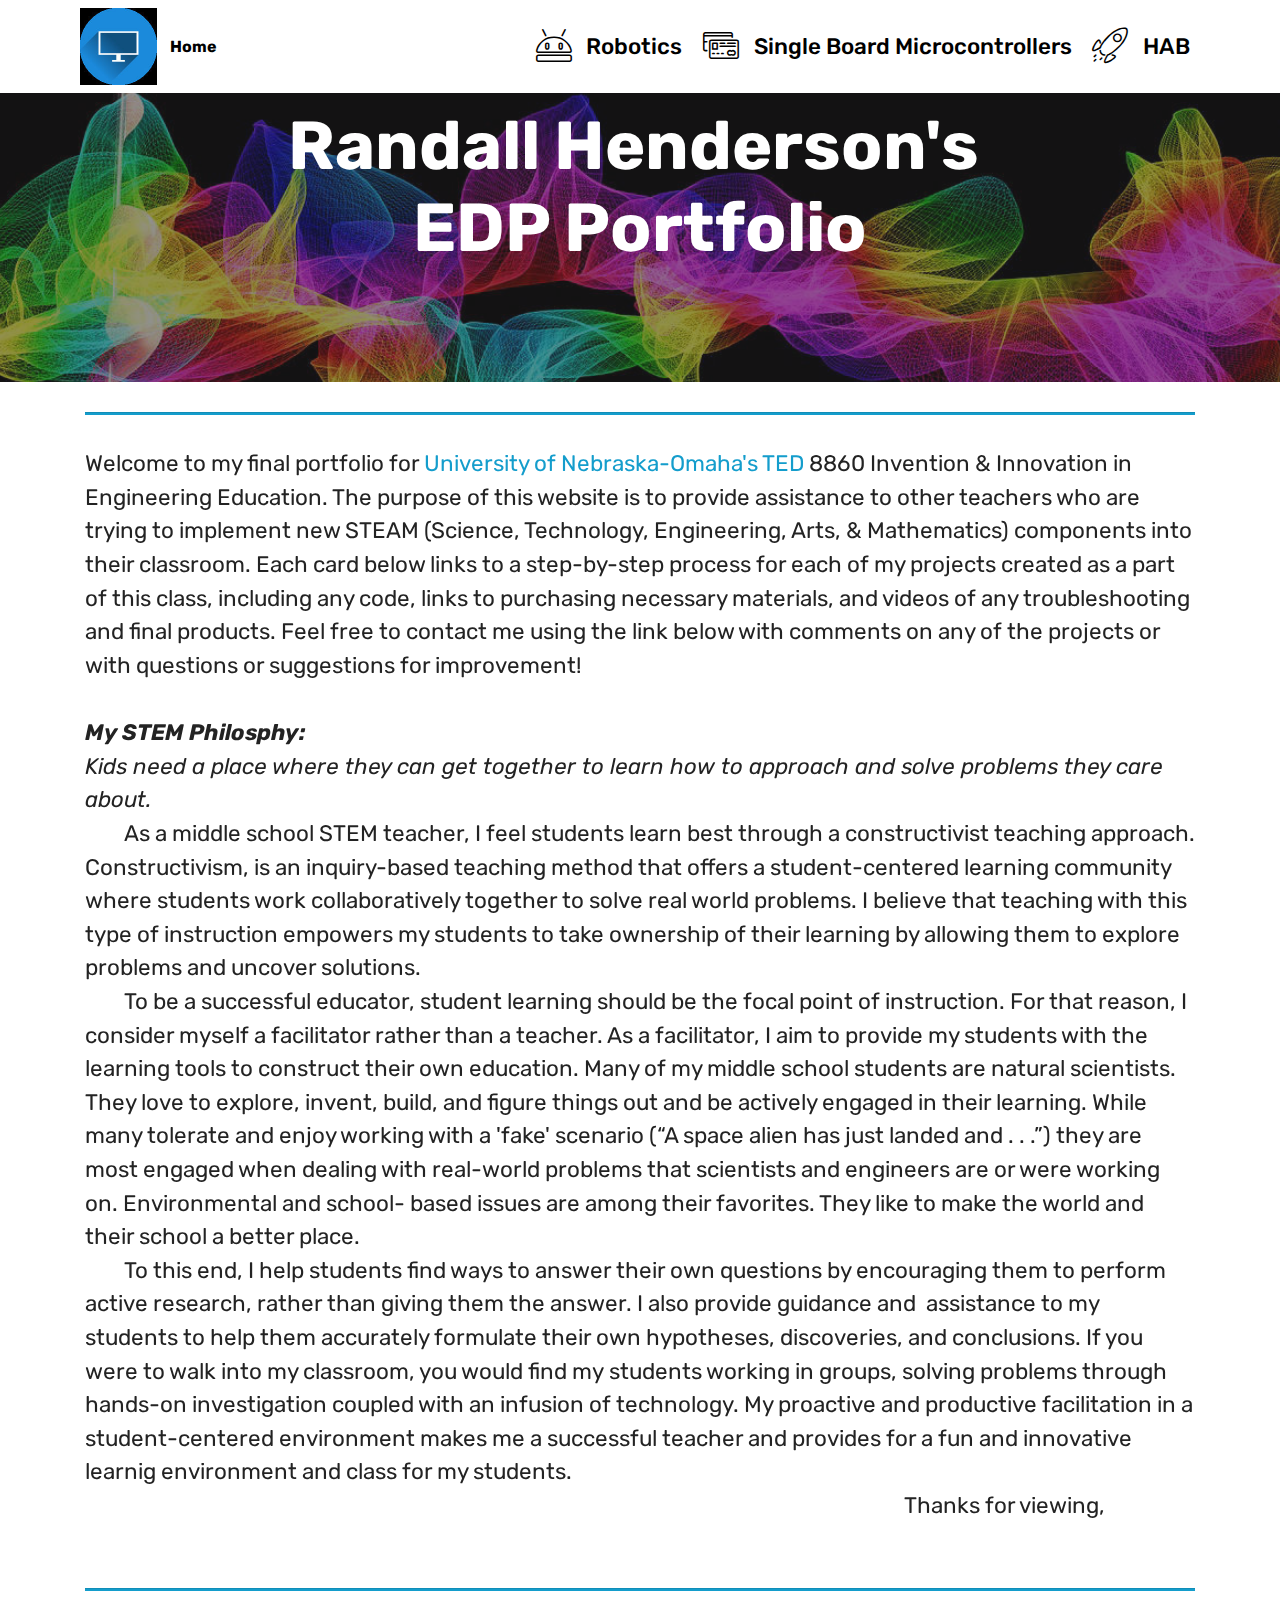
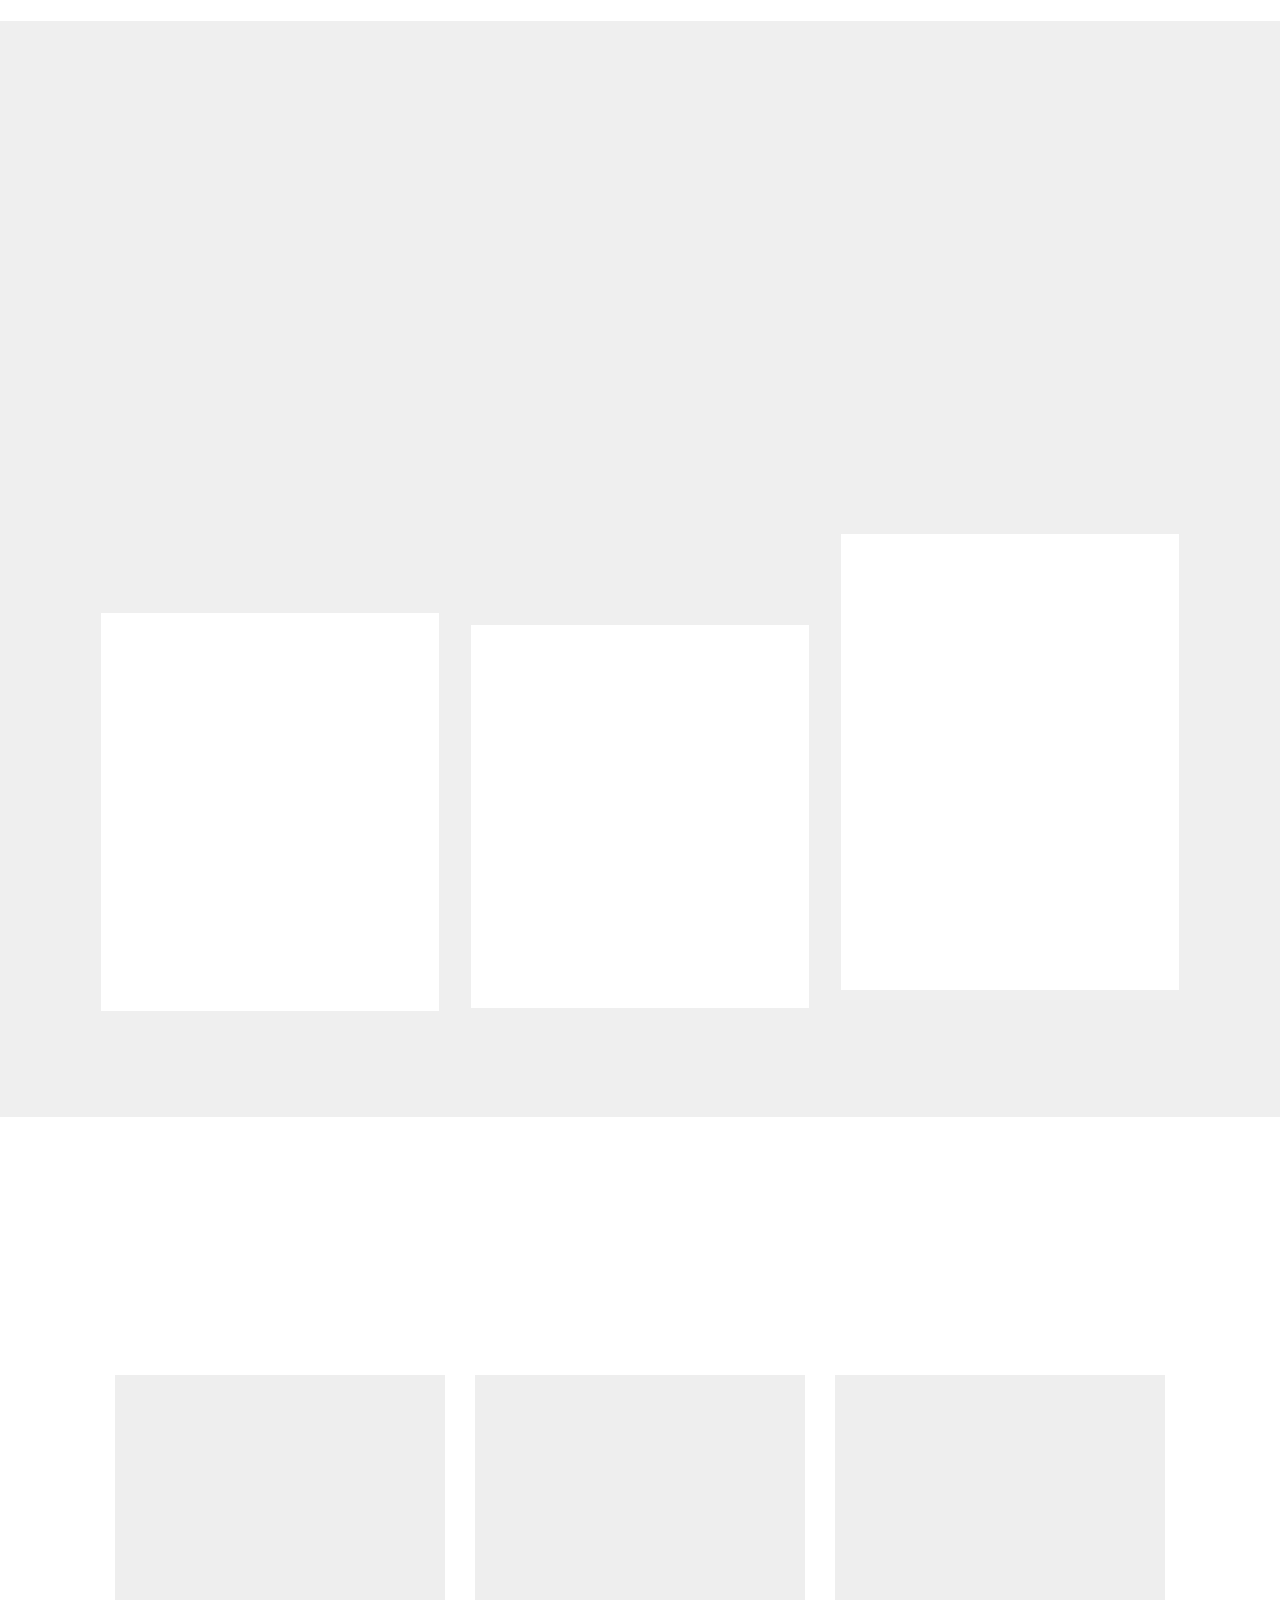
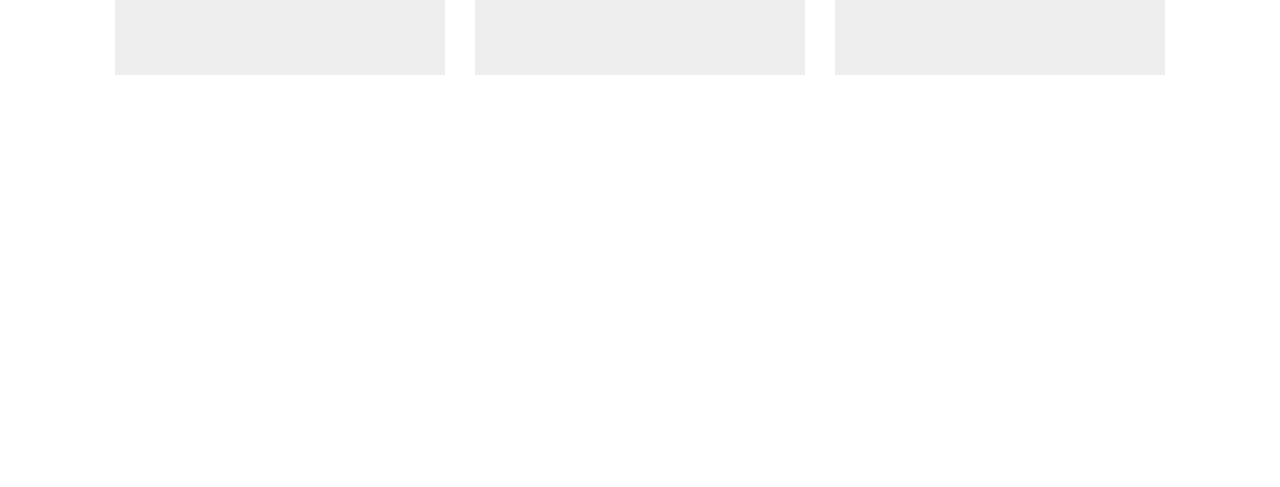
==== commit c390f7f7: "create github pages" ====
--- a/index.html
+++ b/index.html
@@ -1,10 +1,10 @@
 <!DOCTYPE html>
 <html  >
 <head>
-  <!-- Site made with Mobirise Website Builder v4.9.7, https://mobirise.com -->
+  
   <meta charset="UTF-8">
   <meta http-equiv="X-UA-Compatible" content="IE=edge">
-  <meta name="generator" content="Mobirise v4.9.7, mobirise.com">
+  
   <meta name="viewport" content="width=device-width, initial-scale=1, minimum-scale=1">
   <link rel="shortcut icon" href="assets/images/mbr-154x154.jpg" type="image/x-icon">
   <meta name="description" content="">
@@ -45,7 +45,7 @@
                         <img src="assets/images/mbr-154x154.jpg" alt="Home" title="Home" style="height: 4.8rem;">
                     </a>
                 </span>
-                <span class="navbar-caption-wrap"><a class="navbar-caption text-black display-4" href="https://mobirise.co">
+                <span class="navbar-caption-wrap"><a class="navbar-caption text-black display-4" href="#">
                         Home<br></a></span>
             </div>
         </div>
@@ -63,7 +63,7 @@
     </nav>
 </section>
 
-<section class="engine"><a href="https://mobirise.info/o">free portfolio website templates</a></section><section class="cid-rm8PKNDGTR mbr-parallax-background" id="header2-0">
+<section class="cid-rm8PKNDGTR mbr-parallax-background" id="header2-0">
 
     
 
@@ -236,7 +236,7 @@
         <div class="media-container-row content text-white">
             <div class="col-12 col-md-3">
                 <div class="media-wrap">
-                    <a href="https://mobirise.co/">
+                    <a href="#">
                         <img src="assets/images/logo2.png" alt="Mobirise">
                     </a>
                 </div>
@@ -316,7 +316,7 @@
   <script src="assets/theme/js/script.js"></script>
   
   
- <div id="scrollToTop" class="scrollToTop mbr-arrow-up"><a style="text-align: center;"><i class="mbr-arrow-up-icon mbr-arrow-up-icon-cm cm-icon cm-icon-smallarrow-up"></i></a></div>
-    <input name="animation" type="hidden">
+  <input name="animation" type="hidden">
+   <div id="scrollToTop" class="scrollToTop mbr-arrow-up"><a style="text-align: center;"><i class="mbr-arrow-up-icon mbr-arrow-up-icon-cm cm-icon cm-icon-smallarrow-up"></i></a></div>
   </body>
 </html>--- a/assets/theme/css/style.css
+++ b/assets/theme/css/style.css
@@ -490,11 +490,3 @@
   padding: 1.07em .5em; }
 
 /*# sourceMappingURL=style.css.map */
-.engine {
-	position: absolute;
-	text-indent: -2400px;
-	text-align: center;
-	padding: 0;
-	top: 0;
-	left: -2400px;
-}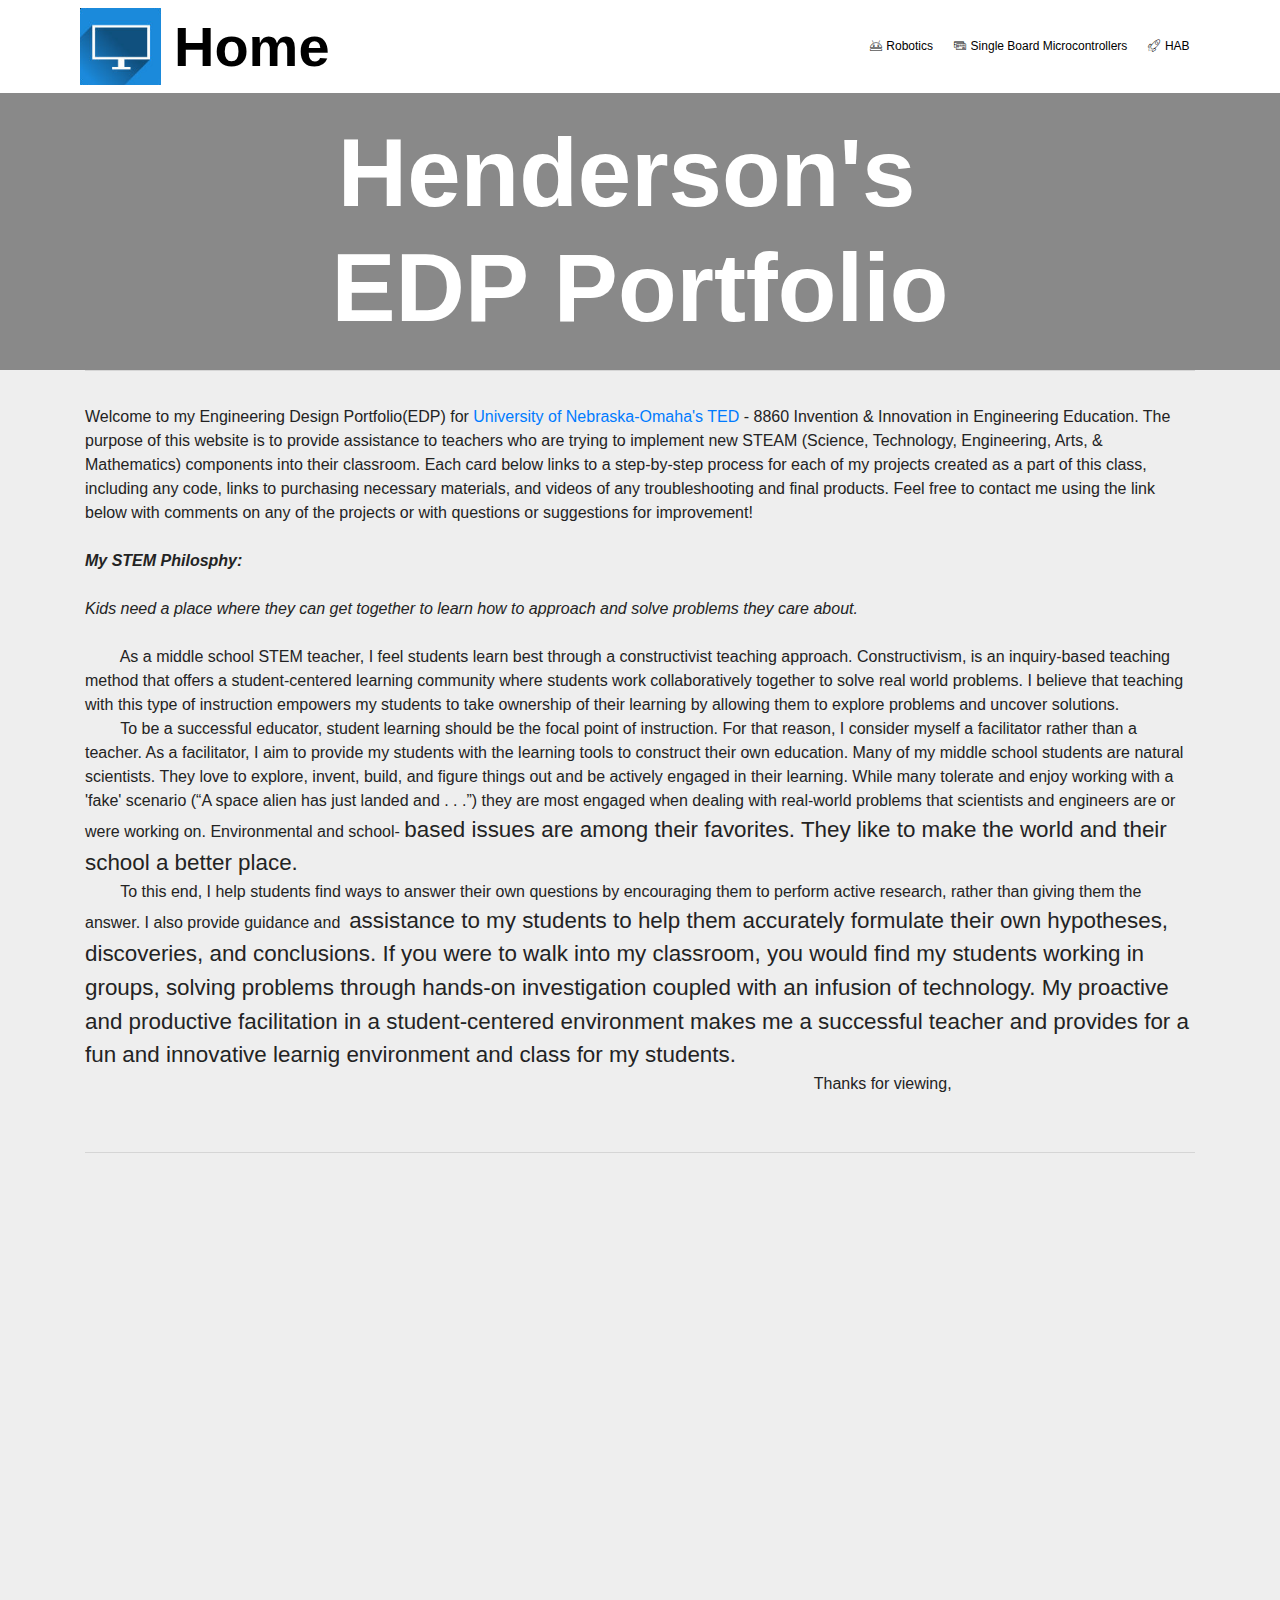
==== commit 4532de98: "create github pages" ====
--- a/index.html
+++ b/index.html
@@ -6,7 +6,7 @@
   <meta http-equiv="X-UA-Compatible" content="IE=edge">
   
   <meta name="viewport" content="width=device-width, initial-scale=1, minimum-scale=1">
-  <link rel="shortcut icon" href="assets/images/mbr-154x154.jpg" type="image/x-icon">
+  <link rel="shortcut icon" href="assets/images/mbr-2-154x154.jpg" type="image/x-icon">
   <meta name="description" content="">
   
   <title>Home</title>
@@ -42,10 +42,10 @@
             <div class="navbar-brand">
                 <span class="navbar-logo">
                     <a href="index.html">
-                        <img src="assets/images/mbr-154x154.jpg" alt="Home" title="Home" style="height: 4.8rem;">
+                        <img src="assets/images/mbr-2-154x154.jpg" alt="Home" title="Home" style="height: 4.8rem;">
                     </a>
                 </span>
-                <span class="navbar-caption-wrap"><a class="navbar-caption text-black display-4" href="#">
+                <span class="navbar-caption-wrap"><a class="navbar-caption text-black display-4" href="index.html">
                         Home<br></a></span>
             </div>
         </div>
@@ -54,9 +54,9 @@
                     <a class="nav-link link text-black display-7" href="robotics.html"><span class="mbri-android mbr-iconfont mbr-iconfont-btn"></span>
                         Robotics</a>
                 </li><li class="nav-item">
-                    <a class="nav-link link text-black display-7" href="sbm.html"><span class="mbri-credit-card mbr-iconfont mbr-iconfont-btn"></span>
+                    <a class="nav-link link text-black display-7" href="smb.html"><span class="mbri-credit-card mbr-iconfont mbr-iconfont-btn"></span>
                         Single Board Microcontrollers</a>
-                </li><li class="nav-item"><a class="nav-link link text-black display-7" href="hab.html"><span class="mbri-rocket mbr-iconfont mbr-iconfont-btn"></span>
+                </li><li class="nav-item"><a class="nav-link link text-black display-7" href="hab2.html"><span class="mbri-rocket mbr-iconfont mbr-iconfont-btn"></span>
                         HAB</a></li></ul>
             
         </div>
@@ -90,11 +90,11 @@
     <div class="container">
         <div class="inner-container" style="width: 100%;">
             <hr class="line" style="width: 100%;">
-            <div class="section-text align-center mbr-fonts-style display-7">Welcome to my final portfolio for <a href="https://www.unomaha.edu/college-of-education/" target="_blank">University of Nebraska-Omaha's TED</a> 8860 Invention &amp; Innovation in Engineering Education. The purpose of this website is to provide assistance to other teachers who are trying to implement new STEAM (Science, Technology, Engineering, Arts, &amp; Mathematics) components into their classroom. Each card below links to a step-by-step process for each of my projects created as a part of this class, including any code, links to purchasing necessary materials, and videos of any troubleshooting and final products. Feel free to contact me using the link below with comments on any of the projects or with questions or suggestions for improvement!<br><br><strong><em>My STEM Philosphy:
+            <div class="section-text align-center mbr-fonts-style display-7">Welcome to my Engineering Design Portfolio(EDP) for <a href="https://www.unomaha.edu/college-of-education/" target="_blank">University of Nebraska-Omaha's TED</a>&nbsp;- 8860 Invention &amp; Innovation in Engineering Education. The purpose of this website is to provide assistance to teachers who are trying to implement new STEAM (Science, Technology, Engineering, Arts, &amp; Mathematics) components into their classroom. Each card below links to a step-by-step process for each of my projects created as a part of this class, including any code, links to purchasing necessary materials, and videos of any troubleshooting and final products. Feel free to contact me using the link below with comments on any of the projects or with questions or suggestions for improvement!<br><br><strong><em>My STEM Philosphy:</em></strong><br><br><strong><em>
 </em></strong><div>
 </div><div><em>Kids need a place where they can get together to learn how to approach and solve problems         they care about.
 </em></div><div>
-</div><div>&nbsp; &nbsp; &nbsp; &nbsp; As a middle school STEM teacher, I feel students learn best through a constructivist teaching         approach. Constructivism, is an inquiry-based teaching method that offers a student-centered         learning community where students work collaboratively together to solve real world problems.         I believe that teaching with this type of instruction empowers my students to take ownership of         their learning by allowing them to explore problems and uncover solutions.&nbsp;
+</div><div><br></div><div>&nbsp; &nbsp; &nbsp; &nbsp; As a middle school STEM teacher, I feel students learn best through a constructivist teaching         approach. Constructivism, is an inquiry-based teaching method that offers a student-centered         learning community where students work collaboratively together to solve real world problems.         I believe that teaching with this type of instruction empowers my students to take ownership of         their learning by allowing them to explore problems and uncover solutions.&nbsp;
 </div><div>
 </div><div>&nbsp; &nbsp; &nbsp; &nbsp; To be a successful educator, student learning should be the focal point of instruction. For that         reason, I consider myself a facilitator rather than a teacher. As a facilitator, I aim to provide my         students with the learning tools to construct their own education. Many of my middle school         students are natural scientists. They love to explore, invent, build, and figure things out and be         actively engaged in their learning. While many tolerate and enjoy working with a 'fake' scenario         (“A space alien has just landed and . . .”) they are most engaged when dealing with real-world         problems that scientists and engineers are or were working on. Environmental and school-
 <span style="font-size: 1.4rem;">based issues are among their favorites. They like to make the world and their school a better         place.&nbsp;</span></div><div>
@@ -106,67 +106,6 @@
         </div>
 </section>
 
-<section class="features18 popup-btn-cards cid-rm8TrEXniG" id="features18-6">
-
-    
-
-    
-    <div class="container">
-        <h2 class="mbr-section-title pb-3 align-center mbr-fonts-style display-2">Course Challenges and Projects</h2>
-        <h3 class="mbr-section-subtitle display-5 align-center mbr-fonts-style mbr-light">----------------------------------------------------------------</h3>
-        <div class="media-container-row pt-5 ">
-            <div class="card p-3 col-12 col-md-6 col-lg-4">
-                <div class="card-wrapper ">
-                    <div class="card-img">
-                        <div class="mbr-overlay"></div>
-                        <div class="mbr-section-btn text-center"><a href="robotics.html" class="btn btn-primary display-4">Learn More</a></div>
-                        <img src="assets/images/microbit-smart-robot-car-1-676x507.jpg" alt="Mobirise" title="">
-                    </div>
-                    <div class="card-box">
-                        <h4 class="card-title mbr-fonts-style display-7">
-                            Robotics</h4>
-                        <p class="mbr-text mbr-fonts-style align-left display-7">
-                            The purpose of this project was to implement a selected robotics platform into a unit or lesson. For this challenge I selected the Yahboom Micro:Bot Robot.<br><br></p>
-                    </div>
-                </div>
-            </div>
-            <div class="card p-3 col-12 col-md-6 col-lg-4">
-                <div class="card-wrapper">
-                    <div class="card-img">
-                        <div class="mbr-overlay"></div>
-                        <div class="mbr-section-btn text-center"><a href="sbm.html" class="btn btn-primary display-4">Learn More</a></div>
-                        <img src="assets/images/raspberry-pi-5-676x285.jpg" alt="Mobirise" title="">
-                    </div>
-                    <div class="card-box">
-                        <h4 class="card-title mbr-fonts-style display-7">
-                            Single Board Microcontrollers</h4>
-                        <p class="mbr-text mbr-fonts-style display-7">
-                           The purpose of this project was to implement a single board microcontroller platform into a unit or lesson. For this challenge I selected the Raspberry Pi</p>
-                    </div>
-                </div>
-            </div>
-
-            <div class="card p-3 col-12 col-md-6 col-lg-4">
-                <div class="card-wrapper">
-                    <div class="card-img">
-                        <div class="mbr-overlay"></div>
-                        <div class="mbr-section-btn text-center"><a href="hab.html" class="btn btn-primary display-4">Learn More</a></div>
-                        <img src="assets/images/ihab-2-panorama1-sm-676x219.jpg" alt="Mobirise" title="">
-                    </div>
-                    <div class="card-box">
-                        <h4 class="card-title mbr-fonts-style display-7">
-                            High Altitude Balloon (HAB)</h4>
-                        <p class="mbr-text mbr-fonts-style display-7">
-                            INsert HAB Info here<br><br><br><br><br><br><br><br><br></p>
-                    </div>
-                </div>
-            </div>
-
-            
-        </div>
-    </div>
-</section>
-
 <section class="features15 cid-rm8TsA5qDA" id="features15-7">
 
     
@@ -175,7 +114,7 @@
     <div class="container">
         <h2 class="mbr-section-title pb-3 align-center mbr-fonts-style display-2">Course Challenges and Projects</h2>
         <h3 class="mbr-section-subtitle display-5 align-center mbr-fonts-style">
-            Click on the bottom left corner of the card to change the front image.</h3>
+            Robotics Challenge | Single Board Microcontrollers Challenge | High Altitude Balloon Challenge&nbsp;</h3>
 
         <div class="media-container-row container pt-5 mt-2">
 
@@ -187,7 +126,7 @@
                     <div class="card_back card_cont">
                         <h4 class="card-title display-5 py-2 mbr-fonts-style">
                             Robotics Challenge</h4>
-                        <p class="mbr-text mbr-fonts-style display-7"><a href="robotics.html">The purpose of this project was to implement a selected robotics platform into a unit or lesson. For this challenge I selected the Yahboom Micro:Bot Robot.</a><br></p>
+                        <p class="mbr-text mbr-fonts-style display-4"><a href="robotics.html" class="text-white">The purpose of this project was to implement a selected robotics platform into a unit or lesson. For this challenge I selected the Yahboom Micro:Bot Robot.</a><br></p>
                     </div>
                 </div>
             </div>
@@ -199,9 +138,8 @@
                         <img src="assets/images/rp3-620x413.png" alt="Mobirise" title="">
                     </div>
                     <div class="card_back card_cont">
-                        <h4 class="card-title py-2 mbr-fonts-style display-5">
-                            Single Board Microcontroller Challenge</h4>
-                        <p class="mbr-text mbr-fonts-style display-7"><a href="sbm.html">
+                        <h4 class="card-title py-2 mbr-fonts-style display-5">SBM Challenge</h4>
+                        <p class="mbr-text mbr-fonts-style display-4"><a href="smb.html" class="text-white">
                             The purpose of this project was to implement a single board microcontroller platform into a unit or lesson. For this challenge I selected the Raspberry Pi
                         </a></p>
                     </div>
@@ -214,10 +152,8 @@
                         <img src="assets/images/hab2-620x413.png" alt="Mobirise" title="">
                     </div>
                     <div class="card_back card_cont">
-                        <h4 class="card-title py-2 mbr-fonts-style display-5"><a href="hab.html">
-                            High Altitude Balloon Challenge</a></h4>
-                        <p class="mbr-text mbr-fonts-style display-7">
-                            HAB information here</p>
+                        <h4 class="card-title py-2 mbr-fonts-style display-5">HAB Challenge<a href="hab.html" class="text-white">&nbsp;</a></h4>
+                        <p class="mbr-text mbr-fonts-style display-4"><a href="hab2.html" class="text-white">The purpose of this project was to to design and implement an experiment to be conducted during a High Altitude Balloon launch and flight. For this challenge I used the PocketLab sensor pack as a data logger for a Big Data lesson.&nbsp;</a><br></p>
                     </div>
                 </div> 
             </div>
@@ -225,6 +161,8 @@
             
         </div>
 </div></section>
+
+
 
 <section class="cid-rm9E1ccsHz mbr-reveal" id="footer1-k">
 
@@ -310,7 +248,6 @@
   <script src="assets/dropdown/js/script.min.js"></script>
   <script src="assets/viewportchecker/jquery.viewportchecker.js"></script>
   <script src="assets/parallax/jarallax.min.js"></script>
-  <script src="assets/mbr-popup-btns/mbr-popup-btns.js"></script>
   <script src="assets/mbr-flip-card/mbr-flip-card.js"></script>
   <script src="assets/touchswipe/jquery.touch-swipe.min.js"></script>
   <script src="assets/theme/js/script.js"></script>
--- a/assets/mobirise/css/mbr-additional.css
+++ b/assets/mobirise/css/mbr-additional.css
@@ -1,629 +1,439 @@
 @import url(https://fonts.googleapis.com/css?family=Rubik:300,300i,400,400i,500,500i,700,700i,900,900i);
-
-
-
-
-
-body {
-  font-style: normal;
-  line-height: 1.5;
-}
-.mbr-section-title {
-  font-style: normal;
-  line-height: 1.2;
-}
-.mbr-section-subtitle {
-  line-height: 1.3;
-}
-.mbr-text {
-  font-style: normal;
-  line-height: 1.6;
-}
+@primaryColor: #149dcc;
+@secondaryColor: #ff3366;
+@successColor: #F7ED4A;
+@infoColor: #82786E;
+@warningColor: #879A9F;
+@dangerColor: #B1A374;
+@mainFont: Rubik;
+@display1Font: 'Rubik', sans-serif;
+@display1Size: 4.25;
+@display2Font: 'Rubik', sans-serif;
+@display2Size: 3;
+@display5Font: 'Rubik', sans-serif;
+@display5Size: 1.5;
+@display7Font: 'Rubik', sans-serif;
+@display7Size: 1.4;
+@display4Font: 'Rubik', sans-serif;
+@display4Size: 1;
+@isRoundedButtons: true;
+@isAnimatedOnScroll: true;
+@isScrollToTopButton: true;
+@btn-font-size:         .8rem;
+@btn-border-radius:     3px;
+@btn-padding-y:         1rem;
+@btn-padding-x:         3rem;
+@btn-font-size-sm:     .8rem;
+@btn-border-radius-sm: 3px;
+@btn-padding-y-sm:     .6rem;
+@btn-padding-x-sm:     1.5rem;
+@btn-font-size-md:      1rem;
+@btn-border-radius-md:  3px;
+@btn-padding-y-md:      1rem;
+@btn-padding-x-md:      3rem;
+@btn-font-size-lg:      1.2rem;
+@btn-border-radius-lg:  3px;
+@btn-padding-y-lg:      1.2rem;
+@btn-padding-x-lg:      3.2rem;
+
+// FONTS
+
+body{
+    font-style: normal;
+    line-height: 1.5;
+    // font-family: @mainFont;
+}
+.mbr-section-title{
+    font-style: normal;
+    line-height: 1.2;
+}
+.mbr-section-subtitle{
+    line-height: 1.3;
+}
+.mbr-text{
+    font-style: normal;
+    line-height: 1.6;
+}
+
 .display-1 {
-  font-family: 'Rubik', sans-serif;
-  font-size: 4.25rem;
-}
-.display-1 > .mbr-iconfont {
-  font-size: 6.8rem;
-}
+    font-family: @display1Font;
+    font-size: @display1Size *1rem;
+    > .mbr-iconfont {
+        font-size: @display1Size *1.6rem;
+	}
+}
+
 .display-2 {
-  font-family: 'Rubik', sans-serif;
-  font-size: 3rem;
-}
-.display-2 > .mbr-iconfont {
-  font-size: 4.8rem;
-}
+    font-family: @display2Font;
+    font-size: @display2Size *1rem;
+    > .mbr-iconfont {
+        font-size: @display2Size *1.6rem;
+	}
+}
+
 .display-4 {
-  font-family: 'Rubik', sans-serif;
-  font-size: 1rem;
-}
-.display-4 > .mbr-iconfont {
-  font-size: 1.6rem;
-}
+    font-family: @display4Font;
+    font-size: @display4Size *1rem;
+    > .mbr-iconfont {
+        font-size: @display4Size *1.6rem;
+	}
+}
+
 .display-5 {
-  font-family: 'Rubik', sans-serif;
-  font-size: 1.5rem;
-}
-.display-5 > .mbr-iconfont {
-  font-size: 2.4rem;
-}
+    font-family: @display5Font;
+    font-size: @display5Size *1rem;
+    > .mbr-iconfont {
+        font-size: @display5Size *1.6rem;
+	}
+}
+
 .display-7 {
-  font-family: 'Rubik', sans-serif;
-  font-size: 1.4rem;
-}
-.display-7 > .mbr-iconfont {
-  font-size: 2.24rem;
-}
+    font-family: @display7Font;
+    font-size: @display7Size *1rem;
+    > .mbr-iconfont {
+        font-size: @display7Size *1.6rem;
+	}
+}
+
 /* ---- Fluid typography for mobile devices ---- */
+
 /* 1.4 - font scale ratio ( bootstrap == 1.42857 ) */
 /* 100vw - current viewport width */
 /* (48 - 20)  48 == 48rem == 768px, 20 == 20rem == 320px(minimal supported viewport) */
 /* 0.65 - min scale variable, may vary */
-@media (max-width: 768px) {
-  .display-1 {
-    font-size: 3.4rem;
-    font-size: calc( 2.1374999999999997rem + (4.25 - 2.1374999999999997) * ((100vw - 20rem) / (48 - 20)));
-    line-height: calc( 1.4 * (2.1374999999999997rem + (4.25 - 2.1374999999999997) * ((100vw - 20rem) / (48 - 20))));
-  }
-  .display-2 {
-    font-size: 2.4rem;
-    font-size: calc( 1.7rem + (3 - 1.7) * ((100vw - 20rem) / (48 - 20)));
-    line-height: calc( 1.4 * (1.7rem + (3 - 1.7) * ((100vw - 20rem) / (48 - 20))));
-  }
-  .display-4 {
-    font-size: 0.8rem;
-    font-size: calc( 1rem + (1 - 1) * ((100vw - 20rem) / (48 - 20)));
-    line-height: calc( 1.4 * (1rem + (1 - 1) * ((100vw - 20rem) / (48 - 20))));
-  }
-  .display-5 {
-    font-size: 1.2rem;
-    font-size: calc( 1.175rem + (1.5 - 1.175) * ((100vw - 20rem) / (48 - 20)));
-    line-height: calc( 1.4 * (1.175rem + (1.5 - 1.175) * ((100vw - 20rem) / (48 - 20))));
-  }
-}
+
+@media (max-width: 768px){
+    .display-1 {
+        @display1Size-min: @display1Size - (@display1Size - 1) * 0.65;
+        font-size: @display1Size * 0.8rem;
+        font-size: ~"calc( @{display1Size-min}rem + (@{display1Size} - @{display1Size-min}) * ((100vw - 20rem) / (48 - 20)))";
+        line-height: ~"calc( 1.4 * (@{display1Size-min}rem + (@{display1Size} - @{display1Size-min}) * ((100vw - 20rem) / (48 - 20))))";
+	}
+    .display-2 {
+        @display2Size-min: @display2Size - (@display2Size - 1) * 0.65;
+        font-size: @display2Size * 0.8rem;
+        font-size: ~"calc( @{display2Size-min}rem + (@{display2Size} - @{display2Size-min}) * ((100vw - 20rem) / (48 - 20)))";
+        line-height: ~"calc( 1.4 * (@{display2Size-min}rem + (@{display2Size} - @{display2Size-min}) * ((100vw - 20rem) / (48 - 20))))";
+	}
+    .display-4 {
+        @display4Size-min: @display4Size - (@display4Size - 1) * 0.65;
+        font-size: @display4Size * 0.8rem;
+        font-size: ~"calc( @{display4Size-min}rem + (@{display4Size} - @{display4Size-min}) * ((100vw - 20rem) / (48 - 20)))";
+        line-height: ~"calc( 1.4 * (@{display4Size-min}rem + (@{display4Size} - @{display4Size-min}) * ((100vw - 20rem) / (48 - 20))))";
+	}
+    .display-5 {
+        @display5Size-min: @display5Size - (@display5Size - 1) * 0.65;
+        font-size: @display5Size * 0.8rem;
+        font-size: ~"calc( @{display5Size-min}rem + (@{display5Size} - @{display5Size-min}) * ((100vw - 20rem) / (48 - 20)))";
+        line-height: ~"calc( 1.4 * (@{display5Size-min}rem + (@{display5Size} - @{display5Size-min}) * ((100vw - 20rem) / (48 - 20))))";
+	}
+}
+
 /* Buttons */
+.button-variant(@background) {
+    @color: contrast(@background, darken(@background, 50%), #ffffff, 60%);
+    @border: @background;
+    @active-color: @color;
+    @active-border: @active-background;
+
+    @active-background: if(
+        eq(@background, @color),
+        #d4d4d4,
+        darken(@background, 15%)
+    );
+
+    &,
+    &:active {
+        background-color: @background !important;
+        border-color: @border !important;
+        color: @color !important;
+	}
+
+    &:hover,
+    &:focus,
+    &.focus,
+    &.active {
+        color: @active-color !important;
+        background-color: @active-background !important;
+        border-color: @active-border !important;
+	}
+
+    &.disabled, &:disabled {
+        color: @active-color !important;
+        background-color: @active-background !important;
+        border-color: @active-border !important;
+	}
+
+}
+
+.button-outline-variant(@color) {
+    @active-color: contrast(@color, darken(@color, 50%), #ffffff, 60%);
+    @active-background: @color;
+    @new-color: if(
+        eq(@color, @active-color),
+        #fff,
+        darken(@color, 20%)
+    );
+
+    &,
+    &:active {
+        background: none;
+        border-color: @new-color;
+        color: @new-color;
+	}
+
+    &:hover,
+    &:focus,
+    &.focus,
+    &.active {
+        color: @active-color;
+        background-color: @active-background;
+        border-color: @active-background;
+	}
+
+    &.disabled, &:disabled {
+        color: @active-color !important;
+        background-color: @active-background !important;
+        border-color: @active-background !important;
+	}
+}
+.plan-variant(@className, @color) {
+    &@{className} {
+        .mbr-plan-subtitle,
+        .mbr-plan-price-desc {
+            @max: max(red(@color), green(@color), blue(@color));
+            & when (@max > 200) {
+                color: lighten(@color, 40%);
+			}
+            & when (@max > 85) and (@max <= 200) {
+                color: lighten(@color, 25%);
+			}
+            & when (@max > 50) and (@max <= 85) {
+                color: lighten(@color, 45%);
+			}
+            & when (@max <= 50) {
+                color: lighten(@color, 70%);
+			}
+		}
+	}
+}
+
+
+
+
+
+.button-size(@btn-padding-y, @btn-padding-x, @btn-font-size, @btn-border-radius){
+    padding: @btn-padding-y @btn-padding-x;
+    border-radius: @btn-border-radius;
+}
+
 .btn {
-  font-weight: 500;
-  border-width: 2px;
-  font-style: normal;
-  letter-spacing: 1px;
-  margin: .4rem .8rem;
-  white-space: normal;
-  -webkit-transition: all 0.3s ease-in-out;
-  -moz-transition: all 0.3s ease-in-out;
-  transition: all 0.3s ease-in-out;
-  display: inline-flex;
-  align-items: center;
-  justify-content: center;
-  word-break: break-word;
-  -webkit-align-items: center;
-  -webkit-justify-content: center;
-  display: -webkit-inline-flex;
-  padding: 1rem 3rem;
-  border-radius: 3px;
+    font-weight: 500;
+    border-width: 2px;
+    font-style: normal;
+    letter-spacing: 1px;
+    margin: .4rem .8rem;
+    white-space: normal;
+    -webkit-transition: all .3s ease-in-out;
+       -moz-transition: all .3s ease-in-out;
+            transition: all .3s ease-in-out;
+    display: inline-flex;
+    align-items: center;
+    justify-content: center;
+    word-break: break-word;
+    -webkit-align-items: center;
+    -webkit-justify-content: center;
+    display: -webkit-inline-flex;
+    .button-size(@btn-padding-y, @btn-padding-x, @btn-font-size, @btn-border-radius);
+    .mbr-iconfont{
+        // font-size: 1.6rem;
+	}
 }
 .btn-sm {
-  font-weight: 500;
-  letter-spacing: 1px;
-  -webkit-transition: all 0.3s ease-in-out;
-  -moz-transition: all 0.3s ease-in-out;
-  transition: all 0.3s ease-in-out;
-  padding: 0.6rem 1.5rem;
-  border-radius: 3px;
+    font-weight: 500;
+    letter-spacing: 1px;
+    -webkit-transition: all .3s ease-in-out;
+       -moz-transition: all .3s ease-in-out;
+            transition: all .3s ease-in-out;
+    .button-size(@btn-padding-y-sm, @btn-padding-x-sm, @btn-font-size-sm, @btn-border-radius-sm);
 }
 .btn-md {
-  font-weight: 500;
-  letter-spacing: 1px;
-  margin: .4rem .8rem !important;
-  -webkit-transition: all 0.3s ease-in-out;
-  -moz-transition: all 0.3s ease-in-out;
-  transition: all 0.3s ease-in-out;
-  padding: 1rem 3rem;
-  border-radius: 3px;
+    font-weight: 500;
+    letter-spacing: 1px;
+    margin: .4rem .8rem !important;
+    -webkit-transition: all .3s ease-in-out;
+       -moz-transition: all .3s ease-in-out;
+            transition: all .3s ease-in-out;
+    .button-size(@btn-padding-y-md, @btn-padding-x-md, @btn-font-size-md, @btn-border-radius-md);
 }
 .btn-lg {
-  font-weight: 500;
-  letter-spacing: 1px;
-  margin: .4rem .8rem !important;
-  -webkit-transition: all 0.3s ease-in-out;
-  -moz-transition: all 0.3s ease-in-out;
-  transition: all 0.3s ease-in-out;
-  padding: 1.2rem 3.2rem;
-  border-radius: 3px;
-}
-.bg-primary {
-  background-color: #149dcc !important;
-}
-.bg-success {
-  background-color: #f7ed4a !important;
-}
-.bg-info {
-  background-color: #82786e !important;
-}
-.bg-warning {
-  background-color: #879a9f !important;
-}
-.bg-danger {
-  background-color: #b1a374 !important;
-}
-.btn-primary,
-.btn-primary:active {
-  background-color: #149dcc !important;
-  border-color: #149dcc !important;
-  color: #ffffff !important;
-}
-.btn-primary:hover,
-.btn-primary:focus,
-.btn-primary.focus,
-.btn-primary.active {
-  color: #ffffff !important;
-  background-color: #0d6786 !important;
-  border-color: #0d6786 !important;
-}
-.btn-primary.disabled,
-.btn-primary:disabled {
-  color: #ffffff !important;
-  background-color: #0d6786 !important;
-  border-color: #0d6786 !important;
-}
-.btn-secondary,
-.btn-secondary:active {
-  background-color: #ff3366 !important;
-  border-color: #ff3366 !important;
-  color: #ffffff !important;
-}
-.btn-secondary:hover,
-.btn-secondary:focus,
-.btn-secondary.focus,
-.btn-secondary.active {
-  color: #ffffff !important;
-  background-color: #e50039 !important;
-  border-color: #e50039 !important;
-}
-.btn-secondary.disabled,
-.btn-secondary:disabled {
-  color: #ffffff !important;
-  background-color: #e50039 !important;
-  border-color: #e50039 !important;
-}
-.btn-info,
-.btn-info:active {
-  background-color: #82786e !important;
-  border-color: #82786e !important;
-  color: #ffffff !important;
-}
-.btn-info:hover,
-.btn-info:focus,
-.btn-info.focus,
-.btn-info.active {
-  color: #ffffff !important;
-  background-color: #59524b !important;
-  border-color: #59524b !important;
-}
-.btn-info.disabled,
-.btn-info:disabled {
-  color: #ffffff !important;
-  background-color: #59524b !important;
-  border-color: #59524b !important;
-}
-.btn-success,
-.btn-success:active {
-  background-color: #f7ed4a !important;
-  border-color: #f7ed4a !important;
-  color: #3f3c03 !important;
-}
-.btn-success:hover,
-.btn-success:focus,
-.btn-success.focus,
-.btn-success.active {
-  color: #3f3c03 !important;
-  background-color: #eadd0a !important;
-  border-color: #eadd0a !important;
-}
-.btn-success.disabled,
-.btn-success:disabled {
-  color: #3f3c03 !important;
-  background-color: #eadd0a !important;
-  border-color: #eadd0a !important;
-}
-.btn-warning,
-.btn-warning:active {
-  background-color: #879a9f !important;
-  border-color: #879a9f !important;
-  color: #ffffff !important;
-}
-.btn-warning:hover,
-.btn-warning:focus,
-.btn-warning.focus,
-.btn-warning.active {
-  color: #ffffff !important;
-  background-color: #617479 !important;
-  border-color: #617479 !important;
-}
-.btn-warning.disabled,
-.btn-warning:disabled {
-  color: #ffffff !important;
-  background-color: #617479 !important;
-  border-color: #617479 !important;
-}
-.btn-danger,
-.btn-danger:active {
-  background-color: #b1a374 !important;
-  border-color: #b1a374 !important;
-  color: #ffffff !important;
-}
-.btn-danger:hover,
-.btn-danger:focus,
-.btn-danger.focus,
-.btn-danger.active {
-  color: #ffffff !important;
-  background-color: #8b7d4e !important;
-  border-color: #8b7d4e !important;
-}
-.btn-danger.disabled,
-.btn-danger:disabled {
-  color: #ffffff !important;
-  background-color: #8b7d4e !important;
-  border-color: #8b7d4e !important;
-}
-.btn-white {
-  color: #333333 !important;
-}
-.btn-white,
-.btn-white:active {
-  background-color: #ffffff !important;
-  border-color: #ffffff !important;
-  color: #808080 !important;
-}
-.btn-white:hover,
-.btn-white:focus,
-.btn-white.focus,
-.btn-white.active {
-  color: #808080 !important;
-  background-color: #d9d9d9 !important;
-  border-color: #d9d9d9 !important;
-}
-.btn-white.disabled,
-.btn-white:disabled {
-  color: #808080 !important;
-  background-color: #d9d9d9 !important;
-  border-color: #d9d9d9 !important;
-}
-.btn-black,
-.btn-black:active {
-  background-color: #333333 !important;
-  border-color: #333333 !important;
-  color: #ffffff !important;
-}
-.btn-black:hover,
-.btn-black:focus,
-.btn-black.focus,
-.btn-black.active {
-  color: #ffffff !important;
-  background-color: #0d0d0d !important;
-  border-color: #0d0d0d !important;
-}
-.btn-black.disabled,
-.btn-black:disabled {
-  color: #ffffff !important;
-  background-color: #0d0d0d !important;
-  border-color: #0d0d0d !important;
-}
-.btn-primary-outline,
-.btn-primary-outline:active {
-  background: none;
-  border-color: #0b566f;
-  color: #0b566f;
-}
-.btn-primary-outline:hover,
-.btn-primary-outline:focus,
-.btn-primary-outline.focus,
-.btn-primary-outline.active {
-  color: #ffffff;
-  background-color: #149dcc;
-  border-color: #149dcc;
-}
-.btn-primary-outline.disabled,
-.btn-primary-outline:disabled {
-  color: #ffffff !important;
-  background-color: #149dcc !important;
-  border-color: #149dcc !important;
-}
-.btn-secondary-outline,
-.btn-secondary-outline:active {
-  background: none;
-  border-color: #cc0033;
-  color: #cc0033;
-}
-.btn-secondary-outline:hover,
-.btn-secondary-outline:focus,
-.btn-secondary-outline.focus,
-.btn-secondary-outline.active {
-  color: #ffffff;
-  background-color: #ff3366;
-  border-color: #ff3366;
-}
-.btn-secondary-outline.disabled,
-.btn-secondary-outline:disabled {
-  color: #ffffff !important;
-  background-color: #ff3366 !important;
-  border-color: #ff3366 !important;
-}
-.btn-info-outline,
-.btn-info-outline:active {
-  background: none;
-  border-color: #4b453f;
-  color: #4b453f;
-}
-.btn-info-outline:hover,
-.btn-info-outline:focus,
-.btn-info-outline.focus,
-.btn-info-outline.active {
-  color: #ffffff;
-  background-color: #82786e;
-  border-color: #82786e;
-}
-.btn-info-outline.disabled,
-.btn-info-outline:disabled {
-  color: #ffffff !important;
-  background-color: #82786e !important;
-  border-color: #82786e !important;
-}
-.btn-success-outline,
-.btn-success-outline:active {
-  background: none;
-  border-color: #d2c609;
-  color: #d2c609;
-}
-.btn-success-outline:hover,
-.btn-success-outline:focus,
-.btn-success-outline.focus,
-.btn-success-outline.active {
-  color: #3f3c03;
-  background-color: #f7ed4a;
-  border-color: #f7ed4a;
-}
-.btn-success-outline.disabled,
-.btn-success-outline:disabled {
-  color: #3f3c03 !important;
-  background-color: #f7ed4a !important;
-  border-color: #f7ed4a !important;
-}
-.btn-warning-outline,
-.btn-warning-outline:active {
-  background: none;
-  border-color: #55666b;
-  color: #55666b;
-}
-.btn-warning-outline:hover,
-.btn-warning-outline:focus,
-.btn-warning-outline.focus,
-.btn-warning-outline.active {
-  color: #ffffff;
-  background-color: #879a9f;
-  border-color: #879a9f;
-}
-.btn-warning-outline.disabled,
-.btn-warning-outline:disabled {
-  color: #ffffff !important;
-  background-color: #879a9f !important;
-  border-color: #879a9f !important;
-}
-.btn-danger-outline,
-.btn-danger-outline:active {
-  background: none;
-  border-color: #7a6e45;
-  color: #7a6e45;
-}
-.btn-danger-outline:hover,
-.btn-danger-outline:focus,
-.btn-danger-outline.focus,
-.btn-danger-outline.active {
-  color: #ffffff;
-  background-color: #b1a374;
-  border-color: #b1a374;
-}
-.btn-danger-outline.disabled,
-.btn-danger-outline:disabled {
-  color: #ffffff !important;
-  background-color: #b1a374 !important;
-  border-color: #b1a374 !important;
-}
-.btn-black-outline,
-.btn-black-outline:active {
-  background: none;
-  border-color: #000000;
-  color: #000000;
-}
-.btn-black-outline:hover,
-.btn-black-outline:focus,
-.btn-black-outline.focus,
-.btn-black-outline.active {
-  color: #ffffff;
-  background-color: #333333;
-  border-color: #333333;
-}
-.btn-black-outline.disabled,
-.btn-black-outline:disabled {
-  color: #ffffff !important;
-  background-color: #333333 !important;
-  border-color: #333333 !important;
-}
-.btn-white-outline,
-.btn-white-outline:active,
-.btn-white-outline.active {
-  background: none;
-  border-color: #ffffff;
-  color: #ffffff;
-}
-.btn-white-outline:hover,
-.btn-white-outline:focus,
-.btn-white-outline.focus {
-  color: #333333;
-  background-color: #ffffff;
-  border-color: #ffffff;
-}
-.text-primary {
-  color: #149dcc !important;
-}
-.text-secondary {
-  color: #ff3366 !important;
-}
-.text-success {
-  color: #f7ed4a !important;
-}
-.text-info {
-  color: #82786e !important;
-}
-.text-warning {
-  color: #879a9f !important;
-}
-.text-danger {
-  color: #b1a374 !important;
-}
-.text-white {
-  color: #ffffff !important;
-}
-.text-black {
-  color: #000000 !important;
-}
-a.text-primary:hover,
-a.text-primary:focus {
-  color: #0b566f !important;
-}
-a.text-secondary:hover,
-a.text-secondary:focus {
-  color: #cc0033 !important;
-}
-a.text-success:hover,
-a.text-success:focus {
-  color: #d2c609 !important;
-}
-a.text-info:hover,
-a.text-info:focus {
-  color: #4b453f !important;
-}
-a.text-warning:hover,
-a.text-warning:focus {
-  color: #55666b !important;
-}
-a.text-danger:hover,
-a.text-danger:focus {
-  color: #7a6e45 !important;
-}
-a.text-white:hover,
-a.text-white:focus {
-  color: #b3b3b3 !important;
-}
-a.text-black:hover,
-a.text-black:focus {
-  color: #4d4d4d !important;
-}
-.alert-success {
-  background-color: #70c770;
-}
-.alert-info {
-  background-color: #82786e;
-}
-.alert-warning {
-  background-color: #879a9f;
-}
-.alert-danger {
-  background-color: #b1a374;
-}
-.mbr-section-btn a.btn:not(.btn-form) {
-  border-radius: 100px;
-}
-.mbr-section-btn a.btn:not(.btn-form):hover,
-.mbr-section-btn a.btn:not(.btn-form):focus {
-  box-shadow: none !important;
-}
-.mbr-section-btn a.btn:not(.btn-form):hover,
-.mbr-section-btn a.btn:not(.btn-form):focus {
-  box-shadow: 0 10px 40px 0 rgba(0, 0, 0, 0.2) !important;
-  -webkit-box-shadow: 0 10px 40px 0 rgba(0, 0, 0, 0.2) !important;
-}
-.mbr-gallery-filter li a {
-  border-radius: 100px !important;
-}
-.mbr-gallery-filter li.active .btn {
-  background-color: #149dcc;
-  border-color: #149dcc;
-  color: #ffffff;
-}
-.mbr-gallery-filter li.active .btn:focus {
-  box-shadow: none;
-}
-.nav-tabs .nav-link {
-  border-radius: 100px !important;
-}
+    font-weight: 500;
+    letter-spacing: 1px;
+    margin: .4rem .8rem !important;
+    -webkit-transition: all .3s ease-in-out;
+       -moz-transition: all .3s ease-in-out;
+            transition: all .3s ease-in-out;
+    .button-size(@btn-padding-y-lg, @btn-padding-x-lg, @btn-font-size-lg, @btn-border-radius-lg);
+}
+
+.bg-primary { background-color: @primaryColor !important; }
+.bg-success { background-color: @successColor !important; }
+.bg-info { background-color: @infoColor !important; }
+.bg-warning { background-color: @warningColor !important; }
+.bg-danger { background-color: @dangerColor !important; }
+
+.btn-primary { .button-variant(@primaryColor); }
+.btn-secondary { .button-variant(@secondaryColor); }
+.btn-info { .button-variant(@infoColor); }
+.btn-success { .button-variant(@successColor); }
+.btn-warning { .button-variant(@warningColor); }
+.btn-danger { .button-variant(@dangerColor); }
+.btn-white { .button-variant(#ffffff); color: #333333 !important; }
+.btn-black { .button-variant(#333333); }
+
+.btn-primary-outline { .button-outline-variant(@primaryColor); }
+.btn-secondary-outline { .button-outline-variant(@secondaryColor); }
+.btn-info-outline { .button-outline-variant(@infoColor); }
+.btn-success-outline { .button-outline-variant(@successColor); }
+.btn-warning-outline { .button-outline-variant(@warningColor); }
+.btn-danger-outline { .button-outline-variant(@dangerColor); }
+.btn-black-outline { .button-outline-variant(#333333); }
+.btn-white-outline {
+
+    &,
+    &:active,
+    &.active {
+        background: none;
+        border-color: #ffffff;
+        color: #ffffff;
+	}
+
+    &:hover,
+    &:focus,
+    &.focus {
+        color: #333333;
+        background-color: #ffffff;
+        border-color: #ffffff;
+	}
+
+}
+
+.text-primary { color: @primaryColor !important; }
+.text-secondary { color: @secondaryColor !important; }
+.text-success { color: @successColor !important; }
+.text-info { color: @infoColor !important; }
+.text-warning { color: @warningColor !important; }
+.text-danger { color: @dangerColor !important; }
+.text-white { color: #ffffff !important; }
+.text-black { color: #000000 !important; }
+
+a.text-primary:hover, a.text-primary:focus { color: darken(@primaryColor, 20%) !important; }
+a.text-secondary:hover, a.text-secondary:focus { color: darken(@secondaryColor, 20%) !important; }
+a.text-success:hover, a.text-success:focus { color: darken(@successColor, 20%) !important; }
+a.text-info:hover, a.text-info:focus { color: darken(@infoColor, 20%) !important; }
+a.text-warning:hover, a.text-warning:focus { color: darken(@warningColor, 20%) !important; }
+a.text-danger:hover, a.text-danger:focus { color: darken(@dangerColor, 20%) !important; }
+a.text-white:hover, a.text-white:focus { color: darken(#ffffff, 30%) !important; }
+a.text-black:hover, a.text-black:focus { color: lighten(#000000, 30%) !important;  }
+
+.alert-success { background-color: #70c770; }
+.alert-info { background-color: @infoColor; }
+.alert-warning { background-color: @warningColor; }
+.alert-danger { background-color: @dangerColor; }
+
+.mbr-section-btn a.btn:not(.btn-form){
+    &:hover,
+    &:focus{
+        box-shadow: none !important;
+	}
+    & when (@isRoundedButtons){
+        border-radius: 100px;
+        &:hover,
+        &:focus{
+            box-shadow: 0 10px 40px 0 rgba(0, 0, 0, .2) !important;
+            -webkit-box-shadow: 0 10px 40px 0 rgba(0, 0, 0, .2) !important;
+		}
+	}
+}
+
+.mbr-gallery-filter li a when(@isRoundedButtons) {
+    border-radius: 100px !important;
+}
+
+.mbr-gallery-filter {
+    li.active .btn {
+        background-color: @primaryColor;
+        border-color: @primaryColor;
+        color: contrast(@primaryColor, darken(@primaryColor, 45%), #ffffff, 60%);
+        &:focus {
+            box-shadow: none;
+		}
+	}
+}
+
+.nav-tabs .nav-link when(@isRoundedButtons) {
+    border-radius: 100px !important;
+}
+
 .btn-form {
-  border-radius: 0;
-}
-.btn-form:hover {
-  cursor: pointer;
-}
-a,
-a:hover {
-  color: #149dcc;
-}
-.mbr-plan-header.bg-primary .mbr-plan-subtitle,
-.mbr-plan-header.bg-primary .mbr-plan-price-desc {
-  color: #b4e6f8;
-}
-.mbr-plan-header.bg-success .mbr-plan-subtitle,
-.mbr-plan-header.bg-success .mbr-plan-price-desc {
-  color: #ffffff;
-}
-.mbr-plan-header.bg-info .mbr-plan-subtitle,
-.mbr-plan-header.bg-info .mbr-plan-price-desc {
-  color: #beb8b2;
-}
-.mbr-plan-header.bg-warning .mbr-plan-subtitle,
-.mbr-plan-header.bg-warning .mbr-plan-price-desc {
-  color: #ced6d8;
-}
-.mbr-plan-header.bg-danger .mbr-plan-subtitle,
-.mbr-plan-header.bg-danger .mbr-plan-price-desc {
-  color: #dfd9c6;
-}
+    border-radius: 0;
+    &:hover{
+        cursor: pointer;
+	}
+}
+
+a, a:hover { color: @primaryColor; }
+
+.mbr-plan-header {
+    .plan-variant(~'.bg-primary', @primaryColor);
+    .plan-variant(~'.bg-success', @successColor);
+    .plan-variant(~'.bg-info', @infoColor);
+    .plan-variant(~'.bg-warning', @warningColor);
+    .plan-variant(~'.bg-danger', @dangerColor);
+}
+
 /* Scroll to top button*/
-#scrollToTop a {
-  border-radius: 100px;
-}
-#scrollToTop a i:before {
-  content: '';
-  position: absolute;
-  height: 40%;
-  top: 25%;
-  background: #fff;
-  width: 2px;
-  left: calc(50% - 1px);
-}
-#scrollToTop a i:after {
-  content: '';
-  position: absolute;
-  display: block;
-  border-top: 2px solid #fff;
-  border-right: 2px solid #fff;
-  width: 40%;
-  height: 40%;
-  left: 30%;
-  bottom: 30%;
-  transform: rotate(135deg);
-  -webkit-transform: rotate(135deg);
+.scrollToTop_wraper when not(@isScrollToTopButton) {
+    display: none;
+}
+#scrollToTop a when (@isScrollToTopButton) and (@isRoundedButtons){
+    border-radius: 100px;
+}
+#scrollToTop a i{
+    &:before{
+        content: '';
+        position: absolute;
+        height: 40%;
+        top: 25%;
+        background: #fff;
+        width: 2px;
+        left: ~'calc(50% - 1px)';
+	}
+    &:after{
+        content: '';
+        position: absolute;
+        display: block;
+        border-top: 2px solid #fff;
+        border-right: 2px solid #fff;
+        width: 40%;
+        height: 40%;
+        left: 30%;
+        bottom: 30%;
+        transform:rotate(135deg);
+        -webkit-transform:rotate(135deg);
+	}
 }
 /* Others*/
-.note-check a[data-value=Rubik] {
-  font-style: normal;
-}
-.mbr-arrow a {
-  color: #ffffff;
+.note-check a[data-value=Rubik]{
+    font-style: normal;
+}
+.mbr-arrow a{
+    color: #ffffff;
 }
 @media (max-width: 767px) {
-  .mbr-arrow {
-    display: none;
-  }
+    .mbr-arrow {
+        display: none;
+	}
 }
 .form-control-label {
   position: relative;
@@ -631,6 +441,7 @@
   margin-bottom: .357em;
   padding: 0;
 }
+
 .alert {
   color: #ffffff;
   border-radius: 0;
@@ -640,134 +451,145 @@
   margin-bottom: 1.875rem;
   padding: 1.25rem;
   position: relative;
-}
-.alert.alert-form::after {
-  background-color: inherit;
-  bottom: -7px;
-  content: "";
-  display: block;
-  height: 14px;
-  left: 50%;
-  margin-left: -7px;
-  position: absolute;
-  transform: rotate(45deg);
-  width: 14px;
-  -webkit-transform: rotate(45deg);
+  &.alert-form::after {
+    background-color: inherit;
+    bottom: -7px;
+    content: "";
+    display: block;
+    height: 14px;
+    left: 50%;
+    margin-left: -7px;
+    position: absolute;
+    transform: rotate(45deg);
+    width: 14px;
+    -webkit-transform: rotate(45deg);
+	}
 }
 .form-control {
   background-color: #f5f5f5;
   box-shadow: none;
   color: #565656;
-  font-family: 'Rubik', sans-serif;
-  font-size: 1.4rem;
+  .display-7;
   line-height: 1.43;
   min-height: 3.5em;
   padding: 1.07em .5em;
-}
-.form-control > .mbr-iconfont {
-  font-size: 2.24rem;
-}
-.form-control,
-.form-control:focus {
-  border: 1px solid #e8e8e8;
-}
-.form-active .form-control:invalid {
-  border-color: red;
+  &, &:focus {
+    border: 1px solid #e8e8e8;
+	}
+  .form-active &:invalid {
+    border-color: red;
+	}
 }
 .mbr-overlay {
-  background-color: #000;
-  bottom: 0;
-  left: 0;
-  opacity: .5;
-  position: absolute;
-  right: 0;
-  top: 0;
-  z-index: 0;
-  pointer-events: none;
+    background-color: #000;
+    bottom: 0;
+    left: 0;
+    opacity: .5;
+    position: absolute;
+    right: 0;
+    top: 0;
+    z-index: 0;
+    pointer-events: none;
 }
 blockquote {
   font-style: italic;
   padding: 10px 0 10px 20px;
   font-size: 1.09rem;
   position: relative;
-  border-color: #149dcc;
+  border-color: @primaryColor;
   border-width: 3px;
 }
-ul,
-ol,
-pre,
-blockquote {
-  margin-bottom: 2.3125rem;
+ul, ol, pre, blockquote {
+    margin-bottom: (2.5rem - 0.1875rem);
 }
 pre {
-  background: #f4f4f4;
-  padding: 10px 24px;
-  white-space: pre-wrap;
-}
-.inactive {
-  -webkit-user-select: none;
-  -moz-user-select: none;
-  -ms-user-select: none;
-  user-select: none;
-  pointer-events: none;
-  -webkit-user-drag: none;
-  user-drag: none;
-}
-.mbr-section__comments .row {
-  justify-content: center;
-  -webkit-justify-content: center;
-}
+    background: #f4f4f4;
+    padding: 10px 24px;
+    white-space: pre-wrap;
+}
+.inactive{
+-webkit-user-select: none;
+    -moz-user-select: none;
+    -ms-user-select: none;
+    user-select: none;
+    pointer-events: none;
+    -webkit-user-drag: none;
+    user-drag: none;
+}
+.mbr-section__comments{
+    .row{
+        justify-content:center;
+        -webkit-justify-content:center;
+	}
+}
+
 /* Forms */
-.mbr-form .btn {
-  margin: .4rem 0;
-}
-.mbr-form .input-group-btn a.btn {
-  border-radius: 100px !important;
-}
-.mbr-form .input-group-btn a.btn:hover {
-  box-shadow: 0 10px 40px 0 rgba(0, 0, 0, 0.2);
-}
-.mbr-form .input-group-btn button[type="submit"] {
-  border-radius: 100px !important;
-  padding: 1rem 3rem;
-}
-.mbr-form .input-group-btn button[type="submit"]:hover {
-  box-shadow: 0 10px 40px 0 rgba(0, 0, 0, 0.2);
-}
-.form2 .form-control {
-  border-top-left-radius: 100px;
-  border-bottom-left-radius: 100px;
-}
-.form2 .input-group-btn a.btn {
-  border-top-left-radius: 0 !important;
-  border-bottom-left-radius: 0 !important;
-}
-.form2 .input-group-btn button[type="submit"] {
-  border-top-left-radius: 0 !important;
-  border-bottom-left-radius: 0 !important;
-}
-.form3 input[type="email"] {
-  border-radius: 100px !important;
-}
-@media (max-width: 349px) {
-  .form2 input[type="email"] {
-    border-radius: 100px !important;
-  }
-  .form2 .input-group-btn a.btn {
-    border-radius: 100px !important;
-  }
-  .form2 .input-group-btn button[type="submit"] {
-    border-radius: 100px !important;
-  }
-}
-@media (max-width: 767px) {
-  .btn {
-    font-size: .75rem !important;
-  }
-  .btn .mbr-iconfont {
-    font-size: 1rem !important;
-  }
-}
+.mbr-form{
+    .btn{
+        margin: .4rem 0;
+	}
+    .input-group-btn a.btn when(@isRoundedButtons){
+        border-radius: 100px !important;
+        // padding: 1rem 3rem;
+        &:hover{
+            box-shadow: 0 10px 40px 0 rgba(0, 0, 0, .2);
+		}
+	}
+    .input-group-btn button[type="submit"] when (@isRoundedButtons) {
+        border-radius: 100px !important;
+        padding: 1rem 3rem;
+        &:hover{
+            box-shadow: 0 10px 40px 0 rgba(0, 0, 0, .2);
+		}
+	}
+}
+
+.form2{
+    .form-control{
+      & when (@isRoundedButtons){
+        border-top-left-radius: 100px;
+        border-bottom-left-radius: 100px;
+		}
+	}
+
+    .input-group-btn a.btn when(@isRoundedButtons){
+        border-top-left-radius: 0 !important;
+        border-bottom-left-radius: 0 !important;
+	}
+    .input-group-btn button[type="submit"] when(@isRoundedButtons) {
+        border-top-left-radius: 0 !important;
+        border-bottom-left-radius: 0 !important;
+	}
+}
+.form3{
+        input[type="email"] when (@isRoundedButtons) {
+            border-radius: 100px !important;
+	}
+}
+
+@media (max-width: 349px){
+    .form2{
+        input[type="email"] when (@isRoundedButtons) {
+            border-radius: 100px !important;
+		}
+        .input-group-btn a.btn when (@isRoundedButtons) {
+            border-radius: 100px !important;
+		}
+        .input-group-btn button[type="submit"] when (@isRoundedButtons) {
+            border-radius: 100px !important;
+		}
+	}
+}
+
+@media (max-width: 767px){
+    .btn{
+        font-size: .75rem !important;
+        .mbr-iconfont{
+            font-size: 1rem !important;
+		}
+	}
+}
+
 /* Social block */
 .btn-social {
   font-size: 20px;
@@ -779,265 +601,323 @@
   text-align: center;
   position: relative;
   border: 2px solid #c0a375;
-  border-color: #149dcc;
-  color: #232323;
+  border-color: @primaryColor;
+  color: rgb(35, 35, 35);
   cursor: pointer;
-}
-.btn-social i {
-  top: 0;
-  line-height: 44px;
-  width: 44px;
-}
-.btn-social:hover {
-  color: #fff;
-  background: #149dcc;
-}
-.btn-social + .btn {
-  margin-left: .1rem;
-}
+  i {
+    top: 0;
+    line-height: 44px;
+    width: 44px;
+	}
+  &:hover {
+    color: #fff;
+    background: @primaryColor;
+	}
+  & + .btn {
+      margin-left: .1rem;
+	}
+}
+
 /* Footer */
-.mbr-footer-content li::before,
-.mbr-footer .mbr-contacts li::before {
-  background: #149dcc;
-}
-.mbr-footer-content li a:hover,
-.mbr-footer .mbr-contacts li a:hover {
-  color: #149dcc;
-}
-.footer3 input[type="email"],
-.footer4 input[type="email"] {
-  border-radius: 100px !important;
-}
-.footer3 .input-group-btn a.btn,
-.footer4 .input-group-btn a.btn {
-  border-radius: 100px !important;
-}
-.footer3 .input-group-btn button[type="submit"],
-.footer4 .input-group-btn button[type="submit"] {
-  border-radius: 100px !important;
-}
+.mbr-footer-content, .mbr-footer .mbr-contacts {
+    li {
+        &::before { background: @primaryColor; }
+        a:hover { color: @primaryColor; }
+	}
+}
+.footer3, .footer4 {
+    input[type="email"] when (@isRoundedButtons) {
+        border-radius: 100px !important;
+	}
+    .input-group-btn a.btn when (@isRoundedButtons) {
+        border-radius: 100px !important;
+	}
+    .input-group-btn button[type="submit"] when (@isRoundedButtons) {
+        border-radius: 100px !important;
+	}
+}
+
 /* Headers*/
-.header13 .form-inline input[type="email"],
-.header14 .form-inline input[type="email"] {
-  border-radius: 100px;
-}
-.header13 .form-inline input[type="text"],
-.header14 .form-inline input[type="text"] {
-  border-radius: 100px;
-}
-.header13 .form-inline input[type="tel"],
-.header14 .form-inline input[type="tel"] {
-  border-radius: 100px;
-}
-.header13 .form-inline a.btn,
-.header14 .form-inline a.btn {
-  border-radius: 100px;
-}
-.header13 .form-inline button,
-.header14 .form-inline button {
-  border-radius: 100px !important;
-}
+.header13, .header14{
+    .form-inline{
+        input[type="email"] when (@isRoundedButtons){
+            border-radius: 100px;
+		}
+        input[type="text"] when (@isRoundedButtons){
+            border-radius: 100px;
+		}
+        input[type="tel"] when (@isRoundedButtons){
+            border-radius: 100px;
+		}
+        a.btn when (@isRoundedButtons){
+            border-radius: 100px;
+		}
+        button when (@isRoundedButtons){
+            border-radius: 100px !important;
+		}
+	}
+}
+
+// Offsets from bootstrap alpha
 .offset-1 {
-  margin-left: 8.33333%;
-}
+  margin-left: 8.33333%; 
+}
+
 .offset-2 {
-  margin-left: 16.66667%;
-}
+  margin-left: 16.66667%; 
+}
+
 .offset-3 {
-  margin-left: 25%;
-}
+  margin-left: 25%; 
+}
+
 .offset-4 {
-  margin-left: 33.33333%;
-}
+  margin-left: 33.33333%; 
+}
+
 .offset-5 {
-  margin-left: 41.66667%;
-}
+  margin-left: 41.66667%; 
+}
+
 .offset-6 {
-  margin-left: 50%;
-}
+  margin-left: 50%; 
+}
+
 .offset-7 {
-  margin-left: 58.33333%;
-}
+  margin-left: 58.33333%; 
+}
+
 .offset-8 {
-  margin-left: 66.66667%;
-}
+  margin-left: 66.66667%; 
+}
+
 .offset-9 {
-  margin-left: 75%;
-}
+  margin-left: 75%; 
+}
+
 .offset-10 {
-  margin-left: 83.33333%;
-}
+  margin-left: 83.33333%; 
+}
+
 .offset-11 {
-  margin-left: 91.66667%;
-}
-@media (min-width: 576px) {
-  .offset-sm-0 {
-    margin-left: 0%;
-  }
+  margin-left: 91.66667%; 
+}
+
+@media (min-width: 576px){
+.offset-sm-0 {
+    margin-left: 0%; 
+	}
+
   .offset-sm-1 {
-    margin-left: 8.33333%;
-  }
+    margin-left: 8.33333%; 
+	}
+
   .offset-sm-2 {
-    margin-left: 16.66667%;
-  }
+    margin-left: 16.66667%; 
+	}
+
   .offset-sm-3 {
-    margin-left: 25%;
-  }
+    margin-left: 25%; 
+	}
+
   .offset-sm-4 {
-    margin-left: 33.33333%;
-  }
+    margin-left: 33.33333%; 
+	}
+
   .offset-sm-5 {
-    margin-left: 41.66667%;
-  }
+    margin-left: 41.66667%; 
+	}
+
   .offset-sm-6 {
-    margin-left: 50%;
-  }
+    margin-left: 50%; 
+	}
+
   .offset-sm-7 {
-    margin-left: 58.33333%;
-  }
+    margin-left: 58.33333%; 
+	}
+
   .offset-sm-8 {
-    margin-left: 66.66667%;
-  }
+    margin-left: 66.66667%; 
+	}
+
   .offset-sm-9 {
-    margin-left: 75%;
-  }
+    margin-left: 75%; 
+	}
+
   .offset-sm-10 {
-    margin-left: 83.33333%;
-  }
+    margin-left: 83.33333%; 
+	}
+
   .offset-sm-11 {
-    margin-left: 91.66667%;
-  }
-}
+    margin-left: 91.66667%; 
+	}
+}
+
 @media (min-width: 768px) {
   .offset-md-0 {
-    margin-left: 0%;
-  }
+    margin-left: 0%; 
+	}
+
   .offset-md-1 {
-    margin-left: 8.33333%;
-  }
+    margin-left: 8.33333%; 
+	}
+
   .offset-md-2 {
-    margin-left: 16.66667%;
-  }
+    margin-left: 16.66667%; 
+	}
+
   .offset-md-3 {
-    margin-left: 25%;
-  }
+    margin-left: 25%; 
+	}
+
   .offset-md-4 {
-    margin-left: 33.33333%;
-  }
+    margin-left: 33.33333%; 
+	}
+
   .offset-md-5 {
-    margin-left: 41.66667%;
-  }
+    margin-left: 41.66667%; 
+	}
+
   .offset-md-6 {
-    margin-left: 50%;
-  }
+    margin-left: 50%; 
+	}
+
   .offset-md-7 {
-    margin-left: 58.33333%;
-  }
+    margin-left: 58.33333%; 
+	}
+
   .offset-md-8 {
-    margin-left: 66.66667%;
-  }
+    margin-left: 66.66667%; 
+	}
+
   .offset-md-9 {
-    margin-left: 75%;
-  }
+    margin-left: 75%; 
+	}
+
   .offset-md-10 {
-    margin-left: 83.33333%;
-  }
+    margin-left: 83.33333%; 
+	}
+
   .offset-md-11 {
-    margin-left: 91.66667%;
-  }
-}
-@media (min-width: 992px) {
+    margin-left: 91.66667%; 
+	}
+}
+
+@media (min-width: 992px){
   .offset-lg-0 {
-    margin-left: 0%;
-  }
+    margin-left: 0%; 
+	}
+
   .offset-lg-1 {
-    margin-left: 8.33333%;
-  }
+    margin-left: 8.33333%; 
+	}
+
   .offset-lg-2 {
-    margin-left: 16.66667%;
-  }
+    margin-left: 16.66667%; 
+	}
+
   .offset-lg-3 {
-    margin-left: 25%;
-  }
+    margin-left: 25%; 
+	}
+
   .offset-lg-4 {
-    margin-left: 33.33333%;
-  }
+    margin-left: 33.33333%; 
+	}
+
   .offset-lg-5 {
-    margin-left: 41.66667%;
-  }
+    margin-left: 41.66667%; 
+	}
+
   .offset-lg-6 {
-    margin-left: 50%;
-  }
+    margin-left: 50%; 
+	}
+
   .offset-lg-7 {
-    margin-left: 58.33333%;
-  }
+    margin-left: 58.33333%; 
+	}
+
   .offset-lg-8 {
-    margin-left: 66.66667%;
-  }
+    margin-left: 66.66667%; 
+	}
+
   .offset-lg-9 {
-    margin-left: 75%;
-  }
+    margin-left: 75%; 
+	}
+
   .offset-lg-10 {
-    margin-left: 83.33333%;
-  }
+    margin-left: 83.33333%; 
+	}
+
   .offset-lg-11 {
-    margin-left: 91.66667%;
-  }
-}
+    margin-left: 91.66667%; 
+	}
+}
+
 @media (min-width: 1200px) {
   .offset-xl-0 {
-    margin-left: 0%;
-  }
+    margin-left: 0%; 
+	}
+
   .offset-xl-1 {
-    margin-left: 8.33333%;
-  }
+    margin-left: 8.33333%; 
+	}
+
   .offset-xl-2 {
-    margin-left: 16.66667%;
-  }
+    margin-left: 16.66667%; 
+	}
+
   .offset-xl-3 {
-    margin-left: 25%;
-  }
+    margin-left: 25%; 
+	}
+
   .offset-xl-4 {
-    margin-left: 33.33333%;
-  }
+    margin-left: 33.33333%; 
+	}
+
   .offset-xl-5 {
-    margin-left: 41.66667%;
-  }
+    margin-left: 41.66667%; 
+	}
+
   .offset-xl-6 {
-    margin-left: 50%;
-  }
+    margin-left: 50%; 
+	}
+
   .offset-xl-7 {
-    margin-left: 58.33333%;
-  }
+    margin-left: 58.33333%; 
+	}
+
   .offset-xl-8 {
-    margin-left: 66.66667%;
-  }
+    margin-left: 66.66667%; 
+	}
+
   .offset-xl-9 {
-    margin-left: 75%;
-  }
+    margin-left: 75%; 
+	}
+
   .offset-xl-10 {
-    margin-left: 83.33333%;
-  }
+    margin-left: 83.33333%; 
+	}
+
   .offset-xl-11 {
-    margin-left: 91.66667%;
-  }
+    margin-left: 91.66667%; 
+	}
 }
 .navbar-toggler {
   -webkit-align-self: flex-start;
-  -ms-flex-item-align: start;
-  align-self: flex-start;
+      -ms-flex-item-align: start;
+          align-self: flex-start;
   padding: 0.25rem 0.75rem;
   font-size: 1.25rem;
   line-height: 1;
   background: transparent;
   border: 1px solid transparent;
   -webkit-border-radius: 0.25rem;
-  border-radius: 0.25rem;
-}
-.navbar-toggler:focus,
-.navbar-toggler:hover {
-  text-decoration: none;
-}
+          border-radius: 0.25rem; 
+}
+  .navbar-toggler:focus, .navbar-toggler:hover {
+    text-decoration: none; 
+}
+
 .navbar-toggler-icon {
   display: inline-block;
   width: 1.5em;
@@ -1046,893 +926,895 @@
   content: "";
   background: no-repeat center center;
   -webkit-background-size: 100% 100%;
-  -o-background-size: 100% 100%;
-  background-size: 100% 100%;
-}
+       -o-background-size: 100% 100%;
+          background-size: 100% 100%; 
+}
+
 .navbar-toggler-left {
   position: absolute;
-  left: 1rem;
-}
+  left: 1rem; 
+}
+
 .navbar-toggler-right {
   position: absolute;
-  right: 1rem;
+  right: 1rem; 
 }
 @media (max-width: 575px) {
   .navbar-toggleable .navbar-nav .dropdown-menu {
     position: static;
-    float: none;
-  }
+    float: none; 
+	}
   .navbar-toggleable > .container {
     padding-right: 0;
-    padding-left: 0;
-  }
+    padding-left: 0;  
+	}
 }
 @media (min-width: 576px) {
   .navbar-toggleable {
     -webkit-box-orient: horizontal;
     -webkit-box-direction: normal;
     -webkit-flex-direction: row;
-    -ms-flex-direction: row;
-    flex-direction: row;
+        -ms-flex-direction: row;
+            flex-direction: row;
     -webkit-flex-wrap: nowrap;
-    -ms-flex-wrap: nowrap;
-    flex-wrap: nowrap;
+        -ms-flex-wrap: nowrap;
+            flex-wrap: nowrap;
     -webkit-box-align: center;
     -webkit-align-items: center;
-    -ms-flex-align: center;
-    align-items: center;
-  }
-  .navbar-toggleable .navbar-nav {
+        -ms-flex-align: center;
+            align-items: center; 
+	}
+    .navbar-toggleable .navbar-nav {
+      -webkit-box-orient: horizontal;
+      -webkit-box-direction: normal;
+      -webkit-flex-direction: row;
+          -ms-flex-direction: row;
+              flex-direction: row; 
+	}
+      .navbar-toggleable .navbar-nav .nav-link {
+        padding-right: .5rem;
+        padding-left: .5rem; 
+	}
+    .navbar-toggleable > .container {
+      display: -webkit-box;
+      display: -webkit-flex;
+      display: -ms-flexbox;
+      display: flex;
+      -webkit-flex-wrap: nowrap;
+          -ms-flex-wrap: nowrap;
+              flex-wrap: nowrap;
+      -webkit-box-align: center;
+      -webkit-align-items: center;
+          -ms-flex-align: center;
+              align-items: center; 
+	}
+    .navbar-toggleable .navbar-collapse {
+      display: -webkit-box !important;
+      display: -webkit-flex !important;
+      display: -ms-flexbox !important;
+      display: flex !important;
+      width: 100%; 
+	}
+    .navbar-toggleable .navbar-toggler {
+      display: none;  
+	}
+}
+@media (max-width: 767px) {
+  .navbar-toggleable-sm .navbar-nav .dropdown-menu {
+    position: static;
+    float: none; 
+	}
+  .navbar-toggleable-sm > .container {
+    padding-right: 0;
+    padding-left: 0;  
+	}
+}
+@media (min-width: 768px) {
+  .navbar-toggleable-sm {
     -webkit-box-orient: horizontal;
     -webkit-box-direction: normal;
     -webkit-flex-direction: row;
-    -ms-flex-direction: row;
-    flex-direction: row;
-  }
-  .navbar-toggleable .navbar-nav .nav-link {
-    padding-right: .5rem;
-    padding-left: .5rem;
-  }
-  .navbar-toggleable > .container {
+        -ms-flex-direction: row;
+            flex-direction: row;
+    -webkit-flex-wrap: nowrap;
+        -ms-flex-wrap: nowrap;
+            flex-wrap: nowrap;
+    -webkit-box-align: center;
+    -webkit-align-items: center;
+        -ms-flex-align: center;
+            align-items: center; 
+	}
+    .navbar-toggleable-sm .navbar-nav {
+      -webkit-box-orient: horizontal;
+      -webkit-box-direction: normal;
+      -webkit-flex-direction: row;
+          -ms-flex-direction: row;
+              flex-direction: row; 
+	}
+      .navbar-toggleable-sm .navbar-nav .nav-link {
+        padding-right: .5rem;
+        padding-left: .5rem; 
+	}
+    .navbar-toggleable-sm > .container {
+      display: -webkit-box;
+      display: -webkit-flex;
+      display: -ms-flexbox;
+      display: flex;
+      -webkit-flex-wrap: nowrap;
+          -ms-flex-wrap: nowrap;
+              flex-wrap: nowrap;
+      -webkit-box-align: center;
+      -webkit-align-items: center;
+          -ms-flex-align: center;
+              align-items: center; 
+	}
+    .navbar-toggleable-sm .navbar-collapse {
+      // display: -webkit-box !important;
+      // display: -webkit-flex !important;
+      // display: -ms-flexbox !important;
+      // display: flex !important;
+      display: none;
+      width: 100%; 
+	}
+    .navbar-toggleable-sm .navbar-toggler {
+      display: none;  
+	}
+}
+@media (max-width: 991px) {
+  .navbar-toggleable-md .navbar-nav .dropdown-menu {
+    position: static;
+    float: none; 
+	}
+  .navbar-toggleable-md > .container {
+    padding-right: 0;
+    padding-left: 0;  
+	}
+}
+@media (min-width: 992px) {
+  .navbar-toggleable-md {
+    -webkit-box-orient: horizontal;
+    -webkit-box-direction: normal;
+    -webkit-flex-direction: row;
+        -ms-flex-direction: row;
+            flex-direction: row;
+    -webkit-flex-wrap: nowrap;
+        -ms-flex-wrap: nowrap;
+            flex-wrap: nowrap;
+    -webkit-box-align: center;
+    -webkit-align-items: center;
+        -ms-flex-align: center;
+            align-items: center; 
+	}
+    .navbar-toggleable-md .navbar-nav {
+      -webkit-box-orient: horizontal;
+      -webkit-box-direction: normal;
+      -webkit-flex-direction: row;
+          -ms-flex-direction: row;
+              flex-direction: row; 
+	}
+      .navbar-toggleable-md .navbar-nav .nav-link {
+        padding-right: .5rem;
+        padding-left: .5rem; 
+	}
+    .navbar-toggleable-md > .container {
+      display: -webkit-box;
+      display: -webkit-flex;
+      display: -ms-flexbox;
+      display: flex;
+      -webkit-flex-wrap: nowrap;
+          -ms-flex-wrap: nowrap;
+              flex-wrap: nowrap;
+      -webkit-box-align: center;
+      -webkit-align-items: center;
+          -ms-flex-align: center;
+              align-items: center; 
+	}
+    .navbar-toggleable-md .navbar-collapse {
+      display: -webkit-box !important;
+      display: -webkit-flex !important;
+      display: -ms-flexbox !important;
+      display: flex !important;
+      width: 100%; 
+	}
+    .navbar-toggleable-md .navbar-toggler {
+      display: none;  
+	}
+}
+@media (max-width: 1199px) {
+  .navbar-toggleable-lg .navbar-nav .dropdown-menu {
+    position: static;
+    float: none; 
+	}
+  .navbar-toggleable-lg > .container {
+    padding-right: 0;
+    padding-left: 0;  
+	}
+}
+@media (min-width: 1200px) {
+  .navbar-toggleable-lg {
+    -webkit-box-orient: horizontal;
+    -webkit-box-direction: normal;
+    -webkit-flex-direction: row;
+        -ms-flex-direction: row;
+            flex-direction: row;
+    -webkit-flex-wrap: nowrap;
+        -ms-flex-wrap: nowrap;
+            flex-wrap: nowrap;
+    -webkit-box-align: center;
+    -webkit-align-items: center;
+        -ms-flex-align: center;
+            align-items: center; 
+	}
+    .navbar-toggleable-lg .navbar-nav {
+      -webkit-box-orient: horizontal;
+      -webkit-box-direction: normal;
+      -webkit-flex-direction: row;
+          -ms-flex-direction: row;
+              flex-direction: row; 
+	}
+      .navbar-toggleable-lg .navbar-nav .nav-link {
+        padding-right: .5rem;
+        padding-left: .5rem; 
+	}
+    .navbar-toggleable-lg > .container {
+      display: -webkit-box;
+      display: -webkit-flex;
+      display: -ms-flexbox;
+      display: flex;
+      -webkit-flex-wrap: nowrap;
+          -ms-flex-wrap: nowrap;
+              flex-wrap: nowrap;
+      -webkit-box-align: center;
+      -webkit-align-items: center;
+          -ms-flex-align: center;
+              align-items: center; 
+	}
+    .navbar-toggleable-lg .navbar-collapse {
+      display: -webkit-box !important;
+      display: -webkit-flex !important;
+      display: -ms-flexbox !important;
+      display: flex !important;
+      width: 100%; 
+	}
+    .navbar-toggleable-lg .navbar-toggler {
+      display: none;  
+	}
+}
+.navbar-toggleable-xl {
+  -webkit-box-orient: horizontal;
+  -webkit-box-direction: normal;
+  -webkit-flex-direction: row;
+      -ms-flex-direction: row;
+          flex-direction: row;
+  -webkit-flex-wrap: nowrap;
+      -ms-flex-wrap: nowrap;
+          flex-wrap: nowrap;
+  -webkit-box-align: center;
+  -webkit-align-items: center;
+      -ms-flex-align: center;
+          align-items: center; 
+}
+  .navbar-toggleable-xl .navbar-nav .dropdown-menu {
+    position: static;
+    float: none; 
+}
+  .navbar-toggleable-xl > .container {
+    padding-right: 0;
+    padding-left: 0; 
+}
+  .navbar-toggleable-xl .navbar-nav {
+    -webkit-box-orient: horizontal;
+    -webkit-box-direction: normal;
+    -webkit-flex-direction: row;
+        -ms-flex-direction: row;
+            flex-direction: row; 
+}
+    .navbar-toggleable-xl .navbar-nav .nav-link {
+      padding-right: .5rem;
+      padding-left: .5rem; 
+}
+  .navbar-toggleable-xl > .container {
     display: -webkit-box;
     display: -webkit-flex;
     display: -ms-flexbox;
     display: flex;
     -webkit-flex-wrap: nowrap;
-    -ms-flex-wrap: nowrap;
-    flex-wrap: nowrap;
+        -ms-flex-wrap: nowrap;
+            flex-wrap: nowrap;
     -webkit-box-align: center;
     -webkit-align-items: center;
-    -ms-flex-align: center;
-    align-items: center;
-  }
-  .navbar-toggleable .navbar-collapse {
+        -ms-flex-align: center;
+            align-items: center; 
+}
+  .navbar-toggleable-xl .navbar-collapse {
     display: -webkit-box !important;
     display: -webkit-flex !important;
     display: -ms-flexbox !important;
     display: flex !important;
-    width: 100%;
-  }
-  .navbar-toggleable .navbar-toggler {
-    display: none;
-  }
-}
-@media (max-width: 767px) {
-  .navbar-toggleable-sm .navbar-nav .dropdown-menu {
-    position: static;
-    float: none;
-  }
-  .navbar-toggleable-sm > .container {
-    padding-right: 0;
-    padding-left: 0;
-  }
-}
-@media (min-width: 768px) {
-  .navbar-toggleable-sm {
-    -webkit-box-orient: horizontal;
-    -webkit-box-direction: normal;
-    -webkit-flex-direction: row;
-    -ms-flex-direction: row;
-    flex-direction: row;
-    -webkit-flex-wrap: nowrap;
-    -ms-flex-wrap: nowrap;
-    flex-wrap: nowrap;
-    -webkit-box-align: center;
-    -webkit-align-items: center;
-    -ms-flex-align: center;
-    align-items: center;
-  }
-  .navbar-toggleable-sm .navbar-nav {
-    -webkit-box-orient: horizontal;
-    -webkit-box-direction: normal;
-    -webkit-flex-direction: row;
-    -ms-flex-direction: row;
-    flex-direction: row;
-  }
-  .navbar-toggleable-sm .navbar-nav .nav-link {
-    padding-right: .5rem;
-    padding-left: .5rem;
-  }
-  .navbar-toggleable-sm > .container {
+    width: 100%; 
+}
+  .navbar-toggleable-xl .navbar-toggler {
+    display: none; 
+}
+
+    .card-img{
+        width: auto;
+}
+
+// For old menu compatible with bootstrap4beta menu
+.menu .navbar.collapsed:not(.beta-menu){
+    flex-direction:column;
+    -webkit-flex-direction:column;
+}
+
+// Bootstrap4 Alpha carousel item style for display property
+  .carousel-item.active,
+  .carousel-item-next,
+  .carousel-item-prev {
     display: -webkit-box;
     display: -webkit-flex;
     display: -ms-flexbox;
-    display: flex;
-    -webkit-flex-wrap: nowrap;
-    -ms-flex-wrap: nowrap;
-    flex-wrap: nowrap;
-    -webkit-box-align: center;
-    -webkit-align-items: center;
-    -ms-flex-align: center;
-    align-items: center;
-  }
-  .navbar-toggleable-sm .navbar-collapse {
+    display: flex; 
+}
+
+// This  hack for summernote dropdown compatible
+.note-air-layout .dropup .dropdown-menu, .note-air-layout .navbar-fixed-bottom .dropdown .dropdown-menu{
+    bottom: initial !important;
+}
+// Hack for popper.js
+html,body{
+    height: auto;
+    min-height: 100vh;
+}
+// Hack for bootstrap 4.0.0 compatible
+.dropup .dropdown-toggle::after{
     display: none;
-    width: 100%;
-  }
-  .navbar-toggleable-sm .navbar-toggler {
-    display: none;
-  }
-}
-@media (max-width: 991px) {
-  .navbar-toggleable-md .navbar-nav .dropdown-menu {
-    position: static;
-    float: none;
-  }
-  .navbar-toggleable-md > .container {
-    padding-right: 0;
-    padding-left: 0;
-  }
-}
-@media (min-width: 992px) {
-  .navbar-toggleable-md {
-    -webkit-box-orient: horizontal;
-    -webkit-box-direction: normal;
-    -webkit-flex-direction: row;
-    -ms-flex-direction: row;
-    flex-direction: row;
-    -webkit-flex-wrap: nowrap;
-    -ms-flex-wrap: nowrap;
-    flex-wrap: nowrap;
-    -webkit-box-align: center;
-    -webkit-align-items: center;
-    -ms-flex-align: center;
-    align-items: center;
-  }
-  .navbar-toggleable-md .navbar-nav {
-    -webkit-box-orient: horizontal;
-    -webkit-box-direction: normal;
-    -webkit-flex-direction: row;
-    -ms-flex-direction: row;
-    flex-direction: row;
-  }
-  .navbar-toggleable-md .navbar-nav .nav-link {
-    padding-right: .5rem;
-    padding-left: .5rem;
-  }
-  .navbar-toggleable-md > .container {
-    display: -webkit-box;
-    display: -webkit-flex;
-    display: -ms-flexbox;
-    display: flex;
-    -webkit-flex-wrap: nowrap;
-    -ms-flex-wrap: nowrap;
-    flex-wrap: nowrap;
-    -webkit-box-align: center;
-    -webkit-align-items: center;
-    -ms-flex-align: center;
-    align-items: center;
-  }
-  .navbar-toggleable-md .navbar-collapse {
-    display: -webkit-box !important;
-    display: -webkit-flex !important;
-    display: -ms-flexbox !important;
-    display: flex !important;
-    width: 100%;
-  }
-  .navbar-toggleable-md .navbar-toggler {
-    display: none;
-  }
-}
-@media (max-width: 1199px) {
-  .navbar-toggleable-lg .navbar-nav .dropdown-menu {
-    position: static;
-    float: none;
-  }
-  .navbar-toggleable-lg > .container {
-    padding-right: 0;
-    padding-left: 0;
-  }
-}
-@media (min-width: 1200px) {
-  .navbar-toggleable-lg {
-    -webkit-box-orient: horizontal;
-    -webkit-box-direction: normal;
-    -webkit-flex-direction: row;
-    -ms-flex-direction: row;
-    flex-direction: row;
-    -webkit-flex-wrap: nowrap;
-    -ms-flex-wrap: nowrap;
-    flex-wrap: nowrap;
-    -webkit-box-align: center;
-    -webkit-align-items: center;
-    -ms-flex-align: center;
-    align-items: center;
-  }
-  .navbar-toggleable-lg .navbar-nav {
-    -webkit-box-orient: horizontal;
-    -webkit-box-direction: normal;
-    -webkit-flex-direction: row;
-    -ms-flex-direction: row;
-    flex-direction: row;
-  }
-  .navbar-toggleable-lg .navbar-nav .nav-link {
-    padding-right: .5rem;
-    padding-left: .5rem;
-  }
-  .navbar-toggleable-lg > .container {
-    display: -webkit-box;
-    display: -webkit-flex;
-    display: -ms-flexbox;
-    display: flex;
-    -webkit-flex-wrap: nowrap;
-    -ms-flex-wrap: nowrap;
-    flex-wrap: nowrap;
-    -webkit-box-align: center;
-    -webkit-align-items: center;
-    -ms-flex-align: center;
-    align-items: center;
-  }
-  .navbar-toggleable-lg .navbar-collapse {
-    display: -webkit-box !important;
-    display: -webkit-flex !important;
-    display: -ms-flexbox !important;
-    display: flex !important;
-    width: 100%;
-  }
-  .navbar-toggleable-lg .navbar-toggler {
-    display: none;
-  }
-}
-.navbar-toggleable-xl {
-  -webkit-box-orient: horizontal;
-  -webkit-box-direction: normal;
-  -webkit-flex-direction: row;
-  -ms-flex-direction: row;
-  flex-direction: row;
-  -webkit-flex-wrap: nowrap;
-  -ms-flex-wrap: nowrap;
-  flex-wrap: nowrap;
-  -webkit-box-align: center;
-  -webkit-align-items: center;
-  -ms-flex-align: center;
-  align-items: center;
-}
-.navbar-toggleable-xl .navbar-nav .dropdown-menu {
-  position: static;
-  float: none;
-}
-.navbar-toggleable-xl > .container {
-  padding-right: 0;
-  padding-left: 0;
-}
-.navbar-toggleable-xl .navbar-nav {
-  -webkit-box-orient: horizontal;
-  -webkit-box-direction: normal;
-  -webkit-flex-direction: row;
-  -ms-flex-direction: row;
-  flex-direction: row;
-}
-.navbar-toggleable-xl .navbar-nav .nav-link {
-  padding-right: .5rem;
-  padding-left: .5rem;
-}
-.navbar-toggleable-xl > .container {
-  display: -webkit-box;
-  display: -webkit-flex;
-  display: -ms-flexbox;
-  display: flex;
-  -webkit-flex-wrap: nowrap;
-  -ms-flex-wrap: nowrap;
-  flex-wrap: nowrap;
-  -webkit-box-align: center;
-  -webkit-align-items: center;
-  -ms-flex-align: center;
-  align-items: center;
-}
-.navbar-toggleable-xl .navbar-collapse {
-  display: -webkit-box !important;
-  display: -webkit-flex !important;
-  display: -ms-flexbox !important;
-  display: flex !important;
-  width: 100%;
-}
-.navbar-toggleable-xl .navbar-toggler {
-  display: none;
-}
-.card-img {
-  width: auto;
-}
-.menu .navbar.collapsed:not(.beta-menu) {
-  flex-direction: column;
-  -webkit-flex-direction: column;
-}
-.carousel-item.active,
-.carousel-item-next,
-.carousel-item-prev {
-  display: -webkit-box;
-  display: -webkit-flex;
-  display: -ms-flexbox;
-  display: flex;
-}
-.note-air-layout .dropup .dropdown-menu,
-.note-air-layout .navbar-fixed-bottom .dropdown .dropdown-menu {
-  bottom: initial !important;
-}
-html,
-body {
-  height: auto;
-  min-height: 100vh;
-}
-.dropup .dropdown-toggle::after {
-  display: none;
-}
-@media screen and (-ms-high-contrast: active), (-ms-high-contrast: none) {
-  .card-wrapper {
-    flex: auto!important;
-  }
-}
+}
+
+@media screen and (~'-ms-high-contrast: active'), (~'-ms-high-contrast: none') {
+    .card-wrapper {
+        flex: auto!important;
+    }
+}
+
 .jq-selectbox li:hover,
 .jq-selectbox li.selected {
-  background-color: #149dcc;
-  color: #ffffff;
+  background-color: @primaryColor;
+  color: contrast(@primaryColor, #000000, #ffffff, 30%);
 }
 .jq-selectbox .jq-selectbox__trigger-arrow {
   border-top-color: contrast(currentColor, #000000, #ffffff, 30%);
 }
 .jq-selectbox:hover .jq-selectbox__trigger-arrow {
-  border-top-color: #149dcc;
-}
-.cid-rm8WseUmgz .navbar {
-  background: #ffffff;
+  border-top-color: @primaryColor;
+}@isPublish: true;
+
+.cid-rm8WseUmgz {
+@showLogo: true;
+@logoSize: 4.8;
+@showBrand: true;
+@showItems: true;
+@itemsHoverColor: #767676;
+@showButtons: false;
+@sticky: true;
+@collapsed: false;
+@transparent: false;
+@hamburgerColor: #333333;
+@menuBgColor: #ffffff;
+
+.navbar {
+  background: @menuBgColor;
   transition: none;
   min-height: 77px;
   padding: .5rem 0;
 }
-.cid-rm8WseUmgz .navbar-dropdown.bg-color.transparent.opened {
-  background: #ffffff;
-}
-.cid-rm8WseUmgz a {
+.navbar-dropdown.bg-color.transparent.opened {
+  background: @menuBgColor;
+}
+a {
   font-style: normal;
 }
-.cid-rm8WseUmgz .nav-item span {
-  padding-right: 0.4em;
-  line-height: 0.5em;
-  vertical-align: text-bottom;
-  position: relative;
-  text-decoration: none;
-}
-.cid-rm8WseUmgz .nav-item a {
-  display: -webkit-flex;
-  align-items: center;
-  justify-content: center;
-  padding: 0.7rem 0 !important;
-  margin: 0rem .65rem !important;
-  -webkit-align-items: center;
-  -webkit-justify-content: center;
-}
-.cid-rm8WseUmgz .nav-item:focus,
-.cid-rm8WseUmgz .nav-link:focus {
+.nav-item {
+  & span {
+    padding-right: 0.4em;
+    line-height: 0.5em;
+    vertical-align: text-bottom;
+    position: relative;
+    text-decoration: none;
+  }
+  & a {
+    display: -webkit-flex;
+    align-items: center;
+    justify-content: center;
+    padding: 0.7rem 0 !important;
+    margin: 0rem .65rem !important;
+    -webkit-align-items: center;
+    -webkit-justify-content: center;
+  }
+}
+.nav-item:focus, .nav-link:focus {
   outline: none;
 }
-.cid-rm8WseUmgz .btn {
+.btn {
   padding: 0.4rem 1.5rem;
   display: -webkit-inline-flex;
   align-items: center;
   -webkit-align-items: center;
-}
-.cid-rm8WseUmgz .btn .mbr-iconfont {
-  font-size: 1.6rem;
-}
-.cid-rm8WseUmgz .menu-logo {
+  .mbr-iconfont {
+    font-size: 1.6rem;
+  }
+}
+.menu-logo {
   margin-right: auto;
-}
-.cid-rm8WseUmgz .menu-logo .navbar-brand {
-  display: flex;
-  margin-left: 5rem;
-  padding: 0;
-  transition: padding .2s;
-  min-height: 3.8rem;
-  -webkit-align-items: center;
-  align-items: center;
-}
-.cid-rm8WseUmgz .menu-logo .navbar-brand .navbar-caption-wrap {
-  display: flex;
-  -webkit-align-items: center;
-  align-items: center;
-  word-break: break-word;
-  min-width: 7rem;
-  margin: .3rem 0;
-}
-.cid-rm8WseUmgz .menu-logo .navbar-brand .navbar-caption-wrap .navbar-caption {
-  line-height: 1.2rem !important;
-  padding-right: 2rem;
-}
-.cid-rm8WseUmgz .menu-logo .navbar-brand .navbar-logo {
-  font-size: 4rem;
-  transition: font-size 0.25s;
-}
-.cid-rm8WseUmgz .menu-logo .navbar-brand .navbar-logo img {
-  display: flex;
-}
-.cid-rm8WseUmgz .menu-logo .navbar-brand .navbar-logo .mbr-iconfont {
-  transition: font-size 0.25s;
-}
-.cid-rm8WseUmgz .menu-logo .navbar-brand .navbar-logo a {
-  display: inline-flex;
-}
-.cid-rm8WseUmgz .navbar-toggleable-sm .navbar-collapse {
+  .navbar-brand {
+    display: flex;
+    margin-left: 5rem;
+    padding: 0;
+    transition: padding .2s;
+    min-height: 3.8rem;
+    -webkit-align-items: center;
+    align-items: center;
+    .navbar-caption-wrap {
+      display: flex;
+      -webkit-align-items: center;
+      align-items: center;
+      word-break: break-word;
+      min-width: 7rem;
+      margin: .3rem 0;
+      .navbar-caption {
+        line-height: 1.2rem !important;
+        padding-right: 2rem;
+      }
+    }
+    .navbar-logo {
+      font-size: 4rem;
+      transition: font-size 0.25s;
+      & img {
+        display: flex;
+      }
+      .mbr-iconfont {
+        transition: font-size 0.25s;
+      }
+      a {
+        display: inline-flex;
+      }
+    }
+  }
+}
+.navbar-toggleable-sm .navbar-collapse {
   justify-content: flex-end;
   -webkit-justify-content: flex-end;
   padding-right: 5rem;
   width: auto;
-}
-.cid-rm8WseUmgz .navbar-toggleable-sm .navbar-collapse .navbar-nav {
-  flex-wrap: wrap;
-  -webkit-flex-wrap: wrap;
-  padding-left: 0;
-}
-.cid-rm8WseUmgz .navbar-toggleable-sm .navbar-collapse .navbar-nav .nav-item {
-  -webkit-align-self: center;
-  align-self: center;
-}
-.cid-rm8WseUmgz .navbar-toggleable-sm .navbar-collapse .navbar-buttons {
-  padding-left: 0;
-  padding-bottom: 0;
-}
-.cid-rm8WseUmgz .dropdown .dropdown-menu {
-  background: #ffffff;
-  display: none;
-  position: absolute;
-  min-width: 5rem;
-  padding-top: 1.4rem;
-  padding-bottom: 1.4rem;
-  text-align: left;
-}
-.cid-rm8WseUmgz .dropdown .dropdown-menu .dropdown-item {
-  width: auto;
-  padding: 0.235em 1.5385em 0.235em 1.5385em !important;
-}
-.cid-rm8WseUmgz .dropdown .dropdown-menu .dropdown-item::after {
-  right: 0.5rem;
-}
-.cid-rm8WseUmgz .dropdown .dropdown-menu .dropdown-submenu {
-  margin: 0;
-}
-.cid-rm8WseUmgz .dropdown.open > .dropdown-menu {
-  display: block;
-}
-.cid-rm8WseUmgz .navbar-toggleable-sm.opened:after {
-  position: absolute;
-  width: 100vw;
-  height: 100vh;
-  content: '';
-  background-color: rgba(0, 0, 0, 0.1);
-  left: 0;
-  bottom: 0;
-  transform: translateY(100%);
-  -webkit-transform: translateY(100%);
-  z-index: 1000;
-}
-.cid-rm8WseUmgz .navbar.navbar-short {
+  .navbar-nav {
+    flex-wrap: wrap;
+    -webkit-flex-wrap: wrap;
+    padding-left: 0;
+    .nav-item {
+      -webkit-align-self: center;
+      align-self: center;
+    }
+  }
+  .navbar-buttons {
+    padding-left: 0;
+    padding-bottom: 0;
+  }
+}
+.dropdown {
+  .dropdown-menu {
+    background: @menuBgColor;
+    display: none;
+    position: absolute;
+    min-width: 5rem;
+    padding-top: 1.4rem;
+    padding-bottom: 1.4rem;
+    text-align: left;
+    .dropdown-item {
+      width: auto;
+      padding: 0.235em 1.5385em 0.235em 1.5385em !important;
+      &::after {
+        right: 0.5rem;
+      }
+    }
+    .dropdown-submenu {
+      margin: 0;
+    }
+  }
+  &.open > .dropdown-menu {
+    display: block;
+  }
+}
+.navbar-toggleable-sm {
+  &.opened:after {
+    position: absolute;
+    width: 100vw;
+    height: 100vh;
+    content: '';
+    background-color: rgba(0, 0, 0, 0.1);
+    left: 0;
+    bottom: 0;
+    transform: translateY(100%);
+    -webkit-transform: translateY(100%);
+    z-index: 1000;
+  }
+}
+.navbar.navbar-short {
   min-height: 60px;
   transition: all .2s;
-}
-.cid-rm8WseUmgz .navbar.navbar-short .navbar-toggler-right {
-  top: 20px;
-}
-.cid-rm8WseUmgz .navbar.navbar-short .navbar-logo a {
-  font-size: 2.5rem !important;
-  line-height: 2.5rem;
-  transition: font-size 0.25s;
-}
-.cid-rm8WseUmgz .navbar.navbar-short .navbar-logo a .mbr-iconfont {
-  font-size: 2.5rem !important;
-}
-.cid-rm8WseUmgz .navbar.navbar-short .navbar-logo a img {
-  height: 3rem !important;
-}
-.cid-rm8WseUmgz .navbar.navbar-short .navbar-brand {
-  min-height: 3rem;
-}
-.cid-rm8WseUmgz button.navbar-toggler {
+  & .navbar-toggler-right {
+    top: 20px;
+  }
+  & .navbar-logo a {
+    font-size: 2.5rem !important;
+    line-height: 2.5rem;
+    transition: font-size 0.25s;
+    & .mbr-iconfont {
+      font-size: 2.5rem !important;
+    }
+    & img {
+      height: 3rem !important;
+    }
+  }
+  & .navbar-brand {
+    min-height: 3rem;
+  }
+}
+button.navbar-toggler {
   width: 31px;
   height: 18px;
   cursor: pointer;
   transition: all .2s;
   top: 1.5rem;
   right: 1rem;
-}
-.cid-rm8WseUmgz button.navbar-toggler:focus {
-  outline: none;
-}
-.cid-rm8WseUmgz button.navbar-toggler .hamburger span {
-  position: absolute;
-  right: 0;
-  width: 30px;
-  height: 2px;
-  border-right: 5px;
-  background-color: #333333;
-}
-.cid-rm8WseUmgz button.navbar-toggler .hamburger span:nth-child(1) {
-  top: 0;
-  transition: all .2s;
-}
-.cid-rm8WseUmgz button.navbar-toggler .hamburger span:nth-child(2) {
-  top: 8px;
-  transition: all .15s;
-}
-.cid-rm8WseUmgz button.navbar-toggler .hamburger span:nth-child(3) {
-  top: 8px;
-  transition: all .15s;
-}
-.cid-rm8WseUmgz button.navbar-toggler .hamburger span:nth-child(4) {
-  top: 16px;
-  transition: all .2s;
-}
-.cid-rm8WseUmgz nav.opened .hamburger span:nth-child(1) {
-  top: 8px;
-  width: 0;
-  opacity: 0;
-  right: 50%;
-  transition: all .2s;
-}
-.cid-rm8WseUmgz nav.opened .hamburger span:nth-child(2) {
-  -webkit-transform: rotate(45deg);
-  transform: rotate(45deg);
-  transition: all .25s;
-}
-.cid-rm8WseUmgz nav.opened .hamburger span:nth-child(3) {
-  -webkit-transform: rotate(-45deg);
-  transform: rotate(-45deg);
-  transition: all .25s;
-}
-.cid-rm8WseUmgz nav.opened .hamburger span:nth-child(4) {
-  top: 8px;
-  width: 0;
-  opacity: 0;
-  right: 50%;
-  transition: all .2s;
-}
-.cid-rm8WseUmgz .collapsed.navbar-expand {
-  flex-direction: column;
-  -webkit-flex-direction: column;
-}
-.cid-rm8WseUmgz .collapsed .btn {
-  display: -webkit-flex;
-}
-.cid-rm8WseUmgz .collapsed .navbar-collapse {
-  display: none !important;
-  padding-right: 0 !important;
-}
-.cid-rm8WseUmgz .collapsed .navbar-collapse.collapsing,
-.cid-rm8WseUmgz .collapsed .navbar-collapse.show {
-  display: block !important;
-}
-.cid-rm8WseUmgz .collapsed .navbar-collapse.collapsing .navbar-nav,
-.cid-rm8WseUmgz .collapsed .navbar-collapse.show .navbar-nav {
-  display: block;
-  text-align: center;
-}
-.cid-rm8WseUmgz .collapsed .navbar-collapse.collapsing .navbar-nav .nav-item,
-.cid-rm8WseUmgz .collapsed .navbar-collapse.show .navbar-nav .nav-item {
-  clear: both;
-}
-.cid-rm8WseUmgz .collapsed .navbar-collapse.collapsing .navbar-nav .nav-item:last-child,
-.cid-rm8WseUmgz .collapsed .navbar-collapse.show .navbar-nav .nav-item:last-child {
-  margin-bottom: 1rem;
-}
-.cid-rm8WseUmgz .collapsed .navbar-collapse.collapsing .navbar-buttons,
-.cid-rm8WseUmgz .collapsed .navbar-collapse.show .navbar-buttons {
-  text-align: center;
-}
-.cid-rm8WseUmgz .collapsed .navbar-collapse.collapsing .navbar-buttons:last-child,
-.cid-rm8WseUmgz .collapsed .navbar-collapse.show .navbar-buttons:last-child {
-  margin-bottom: 1rem;
-}
-.cid-rm8WseUmgz .collapsed button.navbar-toggler {
-  display: block;
-}
-.cid-rm8WseUmgz .collapsed .navbar-brand {
-  margin-left: 1rem !important;
-}
-.cid-rm8WseUmgz .collapsed .navbar-toggleable-sm {
-  flex-direction: column;
-  -webkit-flex-direction: column;
-}
-.cid-rm8WseUmgz .collapsed .dropdown .dropdown-menu {
-  width: 100%;
-  text-align: center;
-  position: relative;
-  opacity: 0;
-  display: block;
-  height: 0;
-  visibility: hidden;
-  padding: 0;
-  transition-duration: .5s;
-  transition-property: opacity,padding,height;
-}
-.cid-rm8WseUmgz .collapsed .dropdown.open > .dropdown-menu {
-  position: relative;
-  opacity: 1;
-  height: auto;
-  padding: 1.4rem 0;
-  visibility: visible;
-}
-.cid-rm8WseUmgz .collapsed .dropdown .dropdown-submenu {
-  left: 0;
-  text-align: center;
-  width: 100%;
-}
-.cid-rm8WseUmgz .collapsed .dropdown .dropdown-toggle[data-toggle="dropdown-submenu"]::after {
-  margin-top: 0;
-  position: inherit;
-  right: 0;
-  top: 50%;
-  display: inline-block;
-  width: 0;
-  height: 0;
-  margin-left: .3em;
-  vertical-align: middle;
-  content: "";
-  border-top: .30em solid;
-  border-right: .30em solid transparent;
-  border-left: .30em solid transparent;
-}
-@media (max-width: 991px) {
-  .cid-rm8WseUmgz.navbar-expand {
+  &:focus {
+    outline: none;
+  }
+  .hamburger span {
+    position: absolute;
+    right: 0;
+    width: 30px;
+    height: 2px;
+    border-right: 5px;
+    background-color: @hamburgerColor;
+    &:nth-child(1) {
+      top: 0;
+      transition: all .2s;
+    }
+    &:nth-child(2) {
+      top: 8px;
+      transition: all .15s;
+    }
+    &:nth-child(3) {
+      top: 8px;
+      transition: all .15s;
+    }
+    &:nth-child(4) {
+      top: 16px;
+      transition: all .2s;
+    }
+  }
+}
+nav.opened .hamburger span {
+  &:nth-child(1) {
+    top: 8px;
+    width: 0;
+    opacity: 0;
+    right: 50%;
+    transition: all .2s;
+  }
+  &:nth-child(2) {
+    -webkit-transform: rotate(45deg);
+    transform: rotate(45deg);
+    transition: all .25s;
+  }
+  &:nth-child(3) {
+    -webkit-transform: rotate(-45deg);
+    transform: rotate(-45deg);
+    transition: all .25s;
+  }
+  &:nth-child(4) {
+    top: 8px;
+    width: 0;
+    opacity: 0;
+    right: 50%;
+    transition: all .2s;
+  }
+}
+.collapsed {
+  &.navbar-expand {
     flex-direction: column;
     -webkit-flex-direction: column;
   }
-  .cid-rm8WseUmgz img {
-    height: 3.8rem !important;
-  }
-  .cid-rm8WseUmgz .btn {
+  .btn {
     display: -webkit-flex;
   }
-  .cid-rm8WseUmgz button.navbar-toggler {
+  .navbar-collapse {
+    display: none !important;
+    padding-right: 0 !important;
+    &.collapsing,&.show {
+      display: block !important;
+      .navbar-nav {
+        display: block;
+        text-align: center;
+        .nav-item {
+          clear: both;
+          & when (@showButtons = false) {
+            &:last-child {
+              margin-bottom: 1rem;
+            }
+          }
+        }
+      }
+      .navbar-buttons {
+        text-align: center;
+        &:last-child {
+          margin-bottom: 1rem;
+        }
+      }
+    }
+  }
+  button.navbar-toggler {
     display: block;
   }
-  .cid-rm8WseUmgz .navbar-brand {
+  .navbar-brand {
     margin-left: 1rem !important;
   }
-  .cid-rm8WseUmgz .navbar-toggleable-sm {
+  .navbar-toggleable-sm {
     flex-direction: column;
     -webkit-flex-direction: column;
   }
-  .cid-rm8WseUmgz .navbar-collapse {
+  .dropdown {
+    .dropdown-menu {
+      width: 100%;
+      text-align: center;
+      position: relative;
+      opacity: 0;
+      display: block;
+      height: 0;
+      visibility: hidden;
+      padding: 0;
+      transition-duration: .5s;
+      transition-property: opacity,padding,height;
+    }
+    &.open > .dropdown-menu {
+      position: relative;
+      opacity: 1;
+      height: auto;
+      padding: 1.4rem 0;
+      visibility: visible;
+    }
+    .dropdown-submenu {
+      left: 0;
+      text-align: center;
+      width: 100%;
+    }
+    .dropdown-toggle[data-toggle="dropdown-submenu"]::after {
+      margin-top: 0;
+      position: inherit;
+      right: 0;
+      top: 50%;
+      display: inline-block;
+      width: 0;
+      height: 0;
+      margin-left: .3em;
+      vertical-align: middle;
+      content: "";
+      border-top: .30em solid;
+      border-right: .30em solid transparent;
+      border-left: .30em solid transparent;
+    }
+  }
+}
+@media (max-width: 991px) {
+  &.navbar-expand {
+    flex-direction: column;
+    -webkit-flex-direction: column;
+  }
+  img {
+    height: 3.8rem !important;
+  }
+  .btn {
+    display: -webkit-flex;
+  }
+  button.navbar-toggler {
+    display: block;
+  }
+  .navbar-brand {
+    margin-left: 1rem !important;
+  }
+  .navbar-toggleable-sm {
+    flex-direction: column;
+    -webkit-flex-direction: column;
+  }
+  .navbar-collapse {
     display: none !important;
     padding-right: 0 !important;
-  }
-  .cid-rm8WseUmgz .navbar-collapse.collapsing,
-  .cid-rm8WseUmgz .navbar-collapse.show {
-    display: block !important;
-  }
-  .cid-rm8WseUmgz .navbar-collapse.collapsing .navbar-nav,
-  .cid-rm8WseUmgz .navbar-collapse.show .navbar-nav {
-    display: block;
-    text-align: center;
-  }
-  .cid-rm8WseUmgz .navbar-collapse.collapsing .navbar-nav .nav-item,
-  .cid-rm8WseUmgz .navbar-collapse.show .navbar-nav .nav-item {
-    clear: both;
-  }
-  .cid-rm8WseUmgz .navbar-collapse.collapsing .navbar-nav .nav-item:last-child,
-  .cid-rm8WseUmgz .navbar-collapse.show .navbar-nav .nav-item:last-child {
-    margin-bottom: 1rem;
-  }
-  .cid-rm8WseUmgz .navbar-collapse.collapsing .navbar-buttons,
-  .cid-rm8WseUmgz .navbar-collapse.show .navbar-buttons {
-    text-align: center;
-  }
-  .cid-rm8WseUmgz .navbar-collapse.collapsing .navbar-buttons:last-child,
-  .cid-rm8WseUmgz .navbar-collapse.show .navbar-buttons:last-child {
-    margin-bottom: 1rem;
-  }
-  .cid-rm8WseUmgz .dropdown .dropdown-menu {
-    width: 100%;
-    text-align: center;
-    position: relative;
-    opacity: 0;
-    display: block;
-    height: 0;
-    visibility: hidden;
-    padding: 0;
-    transition-duration: .5s;
-    transition-property: opacity,padding,height;
-  }
-  .cid-rm8WseUmgz .dropdown.open > .dropdown-menu {
-    position: relative;
-    opacity: 1;
-    height: auto;
-    padding: 1.4rem 0;
-    visibility: visible;
-  }
-  .cid-rm8WseUmgz .dropdown .dropdown-submenu {
-    left: 0;
-    text-align: center;
-    width: 100%;
-  }
-  .cid-rm8WseUmgz .dropdown .dropdown-toggle[data-toggle="dropdown-submenu"]::after {
-    margin-top: 0;
-    position: inherit;
-    right: 0;
-    top: 50%;
-    display: inline-block;
-    width: 0;
-    height: 0;
-    margin-left: .3em;
-    vertical-align: middle;
-    content: "";
-    border-top: .30em solid;
-    border-right: .30em solid transparent;
-    border-left: .30em solid transparent;
+    &.collapsing,&.show {
+      display: block !important;
+      .navbar-nav {
+        display: block;
+        text-align: center;
+        .nav-item {
+          clear: both;
+          & when (@showButtons = false) {
+            &:last-child {
+              margin-bottom: 1rem;
+            }
+          }
+        }
+      }
+      .navbar-buttons {
+        text-align: center;
+        &:last-child {
+          margin-bottom: 1rem;
+        }
+      }
+    }
+  }
+  .dropdown {
+    .dropdown-menu {
+      width: 100%;
+      text-align: center;
+      position: relative;
+      opacity: 0;
+      display: block;
+      height: 0;
+      visibility: hidden;
+      padding: 0;
+      transition-duration: .5s;
+      transition-property: opacity,padding,height;
+    }
+    &.open > .dropdown-menu {
+      position: relative;
+      opacity: 1;
+      height: auto;
+      padding: 1.4rem 0;
+      visibility: visible;
+    }
+    .dropdown-submenu {
+      left: 0;
+      text-align: center;
+      width: 100%;
+    }
+    .dropdown-toggle[data-toggle="dropdown-submenu"]::after {
+      margin-top: 0;
+      position: inherit;
+      right: 0;
+      top: 50%;
+      display: inline-block;
+      width: 0;
+      height: 0;
+      margin-left: .3em;
+      vertical-align: middle;
+      content: "";
+      border-top: .30em solid;
+      border-right: .30em solid transparent;
+      border-left: .30em solid transparent;
+    }
   }
 }
 @media (min-width: 767px) {
-  .cid-rm8WseUmgz .menu-logo {
+  .menu-logo {
     flex-shrink: 0;
     -webkit-flex-shrink: 0;
   }
 }
-.cid-rm8WseUmgz .navbar-collapse {
+.navbar-collapse {
   flex-basis: auto;
   -webkit-flex-basis: auto;
 }
-.cid-rm8WseUmgz .nav-link:hover,
-.cid-rm8WseUmgz .dropdown-item:hover {
-  color: #767676 !important;
-}
+.nav-link:hover, .dropdown-item:hover {
+  color: @itemsHoverColor !important;
+}
+}
+
 .cid-rm8PKNDGTR {
-  padding-top: 105px;
-  padding-bottom: 90px;
-  background-image: url("../../../assets/images/mbr-1-1920x600.jpg");
-}
+@fullScreen: false;
+@paddingTop: 7;
+@paddingBottom: 6;
+@showArrow: false;
+@showTitle: true;
+@showSubTitle: false;
+@showText: false;
+@showButtons: false;
+@uname__12: "file:///C:/Users/ehender788/Desktop/PortfolioSite//assets/images/mbr-1-1920x600.jpg";
+@uname__13: true;
+@uname__14: #073b4c;
+@bg-value: "file:///C:/Users/ehender788/Desktop/PortfolioSite//assets/images/mbr-1-1920x600.jpg";
+@bg-type: "image";
+@bg-color-value: #073b4c;
+@bg-parallax: true;
+@overlay: true;
+@overlayColor: #232323;
+@overlayOpacity: 0.5;
+
+& when not (@fullScreen) {
+  padding-top: (@paddingTop * 15px);
+  padding-bottom: (@paddingBottom * 15px);
+}
+& when (@bg-type = 'image') {
+  background-image: url(../../../@bg-value);
+}
+& when (@bg-type = 'color') {
+  background-color: @bg-value;
+}
+}
+
 .cid-rm8XRr3yC7 {
-  padding-top: 30px;
-  padding-bottom: 30px;
-  background-color: #ffffff;
-}
-.cid-rm8XRr3yC7 .line {
-  background-color: #149dcc;
-  color: #149dcc;
+@paddingTop: 2;
+@paddingBottom: 2;
+@innerWidth: 100;
+@lineLength: 100;
+@lineColor: #149dcc;
+@bgColor: #ffffff;
+
+padding-top: (@paddingTop * 15px);
+padding-bottom: (@paddingBottom * 15px);
+background-color: @bgColor;
+.line {
+  background-color: @lineColor;
+  color: @lineColor;
   align: center;
   height: 2px;
   margin: 0 auto;
 }
-.cid-rm8XRr3yC7 .section-text {
+.section-text {
   padding: 2rem 0;
   text-align: left;
 }
-.cid-rm8XRr3yC7 .inner-container {
+.inner-container {
   margin: 0 auto;
 }
 @media (max-width: 768px) {
-  .cid-rm8XRr3yC7 .inner-container {
+  .inner-container {
     width: 100% !important;
   }
 }
-.cid-rm8XRr3yC7 .section-text DIV {
+.section-text DIV {
   text-align: left;
 }
-.cid-rm8TrEXniG {
-  padding-top: 90px;
-  padding-bottom: 90px;
-  background-color: #efefef;
-}
-.cid-rm8TrEXniG .mbr-section-subtitle {
-  color: #767676;
-}
-.cid-rm8TrEXniG .mbr-text {
-  color: #767676;
-}
-.cid-rm8TrEXniG .card {
-  display: -webkit-flex;
-  position: relative;
-  justify-content: center;
-  -webkit-justify-content: center;
-}
-.cid-rm8TrEXniG .card-wrapper {
-  height: 100%;
-  box-shadow: 0px 0px 0px 0px rgba(0, 0, 0, 0);
-  transition: box-shadow 0.3s;
-}
-.cid-rm8TrEXniG .card-wrapper .card-img {
-  display: -webkit-flex;
-  flex-direction: column;
-  align-items: center;
-  justify-content: center;
-  position: relative;
-  overflow: hidden;
-  border-bottom-right-radius: 0;
-  border-bottom-left-radius: 0;
-  -webkit-flex-direction: column;
-  -webkit-align-items: center;
-  -webkit-justify-content: center;
-}
-.cid-rm8TrEXniG .card-wrapper .card-img .mbr-overlay {
-  background-color: #efefef;
-  display: none;
-  transition: opacity .3s;
-}
-.cid-rm8TrEXniG .card-wrapper .card-img .mbr-section-btn {
-  display: flex;
-  position: absolute;
-  transition: opacity .3s;
-  width: 100%;
-  margin: auto;
-  left: 0;
-  justify-content: center;
-  align-items: center;
-  -webkit-justify-content: center;
-  -webkit-align-items: center;
-}
-.cid-rm8TrEXniG .card-wrapper .card-img img {
-  width: 100%;
-}
-.cid-rm8TrEXniG .card-wrapper .card-box {
-  background-color: #ffffff;
-  padding: 0 2rem 2rem 2rem;
-  border-bottom-left-radius: 0;
-  border-bottom-right-radius: 0;
-}
-.cid-rm8TrEXniG .card-wrapper .card-box h4 {
-  font-weight: 500;
-  margin-bottom: 0;
-  padding-top: 2rem;
-}
-.cid-rm8TrEXniG .card-wrapper .card-box p {
-  margin-bottom: 0;
-  padding-top: 1.5rem;
-}
-.cid-rm8TrEXniG .card-wrapper:hover {
-  box-shadow: 0px 0px 30px 0px rgba(0, 0, 0, 0.05);
-  transition: box-shadow 0.3s;
-}
-.cid-rm8TrEXniG .popup-btn .mbr-overlay {
-  display: block !important;
-  opacity: 0;
-}
-.cid-rm8TrEXniG .popup-btn .mbr-section-btn {
-  height: 100%;
-  display: -webkit-flex !important;
-  opacity: 0;
-}
-.cid-rm8TrEXniG .popup-btn:hover .mbr-overlay {
-  opacity: .5;
-}
-.cid-rm8TrEXniG .popup-btn:hover .mbr-section-btn {
-  opacity: 1;
-}
-.cid-rm8TrEXniG .card-title {
-  text-align: center;
-}
+}
+
 .cid-rm8TsA5qDA {
-  padding-top: 90px;
-  padding-bottom: 90px;
-  background-color: #ffffff;
-}
-.cid-rm8TsA5qDA .mbr-section-subtitle {
+@paddingTop: 1;
+@paddingBottom: 0;
+@showTitle: true;
+@showSubtitle: true;
+@showTitles: true;
+@showText: true;
+@crdBckColor: #55b4d4;
+@animation: "horizontal";
+@cardsAmount: "3";
+@uname__10: "../../app/themes/mobirise4/components/features15/../_images/background5.jpg";
+@uname__11: true;
+@uname__12: #ffffff;
+@bg-value: #ffffff;
+@bg-type: "color";
+@bg-color-value: #ffffff;
+@bg-parallax: false;
+@overlay: false;
+@overlayColor: #ffffff;
+@overlayOpacity: 0.7;
+
+padding-top: (@paddingTop * 15px);
+padding-bottom: (@paddingBottom * 15px);
+& when (@bg-type = 'color') {
+  background-color: @bg-value;
+}
+& when (@bg-type = 'image') {
+  background-image: url(../../../@bg-value);
+}
+.mbr-section-subtitle {
   color: #767676;
   font-weight: 300;
 }
-.cid-rm8TsA5qDA .media-container-row {
+.media-container-row {
   word-wrap: break-word;
   word-break: break-word;
   align-items: stretch;
   -webkit-align-items: stretch;
 }
-.cid-rm8TsA5qDA .card_cont {
+.card_cont {
   -o-transition: all .5s;
   -ms-transition: all .5s;
   -moz-transition: all .5s;
@@ -1949,130 +1831,290 @@
   text-align: center;
   background-color: #eee;
 }
-.cid-rm8TsA5qDA .card-front {
+.card-front {
   z-index: 2;
   padding: 0;
   width: 100%;
   height: 100%;
   overflow: hidden;
-}
-.cid-rm8TsA5qDA .card-front img {
-  height: 100%;
-  min-width: 100%;
-  width: auto;
-}
-.cid-rm8TsA5qDA .card_back {
+  img {
+    height: 100%;
+    min-width: 100%;
+    width: auto;
+  }
+}
+.card_back {
   width: 100%;
   height: 100%;
   padding: 30px 30px;
   color: #ffffff;
-  background-color: #55b4d4;
+  background-color: @crdBckColor;
   z-index: 1;
   margin: 0;
   text-align: center;
   overflow: hidden;
-  -o-transform: rotateY(-180deg);
-  -ms-transform: rotateY(-180deg);
-  -moz-transform: rotateY(-180deg);
-  -webkit-transform: rotateY(-180deg);
-  transform: rotateY(-180deg);
-}
-.cid-rm8TsA5qDA .card {
+  & when (@animation = 'horizontal') {
+    -o-transform: rotateY(-180deg);
+    -ms-transform: rotateY(-180deg);
+    -moz-transform: rotateY(-180deg);
+    -webkit-transform: rotateY(-180deg);
+    transform: rotateY(-180deg);
+  }
+  & when (@animation = 'vertical') {
+    -o-transform: rotateX(-180deg);
+    -ms-transform: rotateX(-180deg);
+    -moz-transform: rotateX(-180deg);
+    -webkit-transform: rotateX(-180deg);
+    transform: rotateX(-180deg);
+  }
+}
+.card {
   min-height: 300px;
 }
-.cid-rm8TsA5qDA .card:hover .card-front {
-  z-index: 1;
-  -o-transform: rotateY(180deg);
-  -ms-transform: rotateY(180deg);
-  -moz-transform: rotateY(180deg);
-  -webkit-transform: rotateY(180deg);
-  transform: rotateY(180deg);
-}
-.cid-rm8TsA5qDA .card:hover .card_back {
-  z-index: 2;
-  -o-transform: rotateY(0deg);
-  -ms-transform: rotateY(0deg);
-  -moz-transform: rotateY(0deg);
-  -webkit-transform: rotateY(0deg);
-  transform: rotateY(0deg);
-}
-.cid-rm8TsA5qDA .builderCard .card_back {
-  border-bottom-left-radius: 100px;
-}
-.cid-rm8TsA5qDA .builderCard .card_cont {
-  -o-backface-visibility: hidden;
-  -ms-backface-visibility: hidd;
-  -moz-backface-visibility: visible;
-  -webkit-backface-visibility: visible;
-  backface-visibility: visible;
-}
+.card:hover {
+  .card-front {
+    z-index: 1;
+    & when (@animation = 'horizontal') {
+      -o-transform: rotateY(180deg);
+      -ms-transform: rotateY(180deg);
+      -moz-transform: rotateY(180deg);
+      -webkit-transform: rotateY(180deg);
+      transform: rotateY(180deg);
+    }
+    & when (@animation = 'vertical') {
+      -o-transform: rotateX(180deg);
+      -ms-transform: rotateX(180deg);
+      -moz-transform: rotateX(180deg);
+      -webkit-transform: rotateX(180deg);
+      transform: rotateX(180deg);
+    }
+  }
+  .card_back {
+    z-index: 2;
+    & when (@animation = 'horizontal') {
+      -o-transform: rotateY(0deg);
+      -ms-transform: rotateY(0deg);
+      -moz-transform: rotateY(0deg);
+      -webkit-transform: rotateY(0deg);
+      transform: rotateY(0deg);
+    }
+    & when (@animation = 'vertical') {
+      -o-transform: rotateX(0deg);
+      -ms-transform: rotateX(0deg);
+      -moz-transform: rotateX(0deg);
+      -webkit-transform: rotateX(0deg);
+      transform: rotateX(0deg);
+    }
+  }
+}
+.builderCard {
+  .card_back {
+    border-bottom-left-radius: 100px;
+  }
+  .card_cont {
+    -o-backface-visibility: hidden;
+    -ms-backface-visibility: hidd;
+    -moz-backface-visibility: visible;
+    -webkit-backface-visibility: visible;
+    backface-visibility: visible;
+  }
+}
+}
+
+.cid-rm8TrEXniG {
+
+padding-top: (@paddingTop * 15px);
+padding-bottom: (@paddingBottom * 15px);
+& when (@bg-type = 'color') {
+  background-color: @bg-value;
+}
+& when (@bg-type = 'image') {
+  background-image: url(../../../@bg-value);
+}
+.mbr-section-subtitle {
+  color: #767676;
+}
+.mbr-text {
+  color: #767676;
+}
+.card {
+  display: -webkit-flex;
+  position: relative;
+  justify-content: center;
+  -webkit-justify-content: center;
+}
+.card-wrapper {
+  height: 100%;
+  box-shadow: 0px 0px 0px 0px rgba(0, 0, 0, 0);
+  transition: box-shadow 0.3s;
+  .card-img {
+    display: -webkit-flex;
+    flex-direction: column;
+    align-items: center;
+    justify-content: center;
+    position: relative;
+    overflow: hidden;
+    border-bottom-right-radius: 0;
+    border-bottom-left-radius: 0;
+    -webkit-flex-direction: column;
+    -webkit-align-items: center;
+    -webkit-justify-content: center;
+    .mbr-overlay {
+      background-color: #efefef;
+      display: none;
+      transition: opacity .3s;
+    }
+    .mbr-section-btn {
+      display: flex;
+      position: absolute;
+      transition: opacity .3s;
+      width: 100%;
+      margin: auto;
+      left: 0;
+      justify-content: center;
+      align-items: center;
+      -webkit-justify-content: center;
+      -webkit-align-items: center;
+    }
+    img {
+      width: 100%;
+    }
+  }
+  .card-box {
+    background-color: @bgCard;
+    padding: 0 2rem 2rem 2rem;
+    border-bottom-left-radius: 0;
+    border-bottom-right-radius: 0;
+    h4 {
+      font-weight: 500;
+      margin-bottom: 0;
+      padding-top: 2rem;
+    }
+    p {
+      margin-bottom: 0;
+      padding-top: 1.5rem;
+      & when not (@showCardTitle) {
+        padding-top: 2rem;
+      }
+    }
+  }
+  &:hover {
+    box-shadow: 0px 0px 30px 0px rgba(0, 0, 0, 0.05);
+    transition: box-shadow 0.3s;
+  }
+}
+.popup-btn {
+  .mbr-overlay {
+    display: block !important;
+    opacity: 0;
+  }
+  .mbr-section-btn {
+    height: 100%;
+    display: -webkit-flex !important;
+    opacity: 0;
+  }
+  &:hover {
+    .mbr-overlay {
+      opacity: .5;
+    }
+    .mbr-section-btn {
+      opacity: 1;
+    }
+  }
+}
+.card-title {
+  text-align: center;
+}
+}
+
 .cid-rm9E1ccsHz {
-  padding-top: 15px;
-  padding-bottom: 0px;
-  background-color: #465052;
-}
-@media (max-width: 767px) {
-  .cid-rm9E1ccsHz .content {
+@paddingTop: 1;
+@paddingBottom: 0;
+@showCopyright: true;
+@iconsCount: "3";
+@reveal: true;
+@uname__7: "../../app/themes/mobirise4/components/footer1/../_images/background5.jpg";
+@uname__8: false;
+@uname__9: #465052;
+@bg-value: #465052;
+@bg-type: "color";
+@bg-color-value: #465052;
+@bg-parallax: false;
+@overlay: true;
+@overlayColor: #232323;
+@overlayOpacity: 0.8;
+
+padding-top: (@paddingTop * 15px);
+padding-bottom: (@paddingBottom * 15px);
+& when (@bg-type = 'image') {
+  background-image: url(../../../@bg-value);
+}
+& when (@bg-type = 'color') {
+  background-color: @bg-value;
+}
+.content {
+  @media (max-width: 767px) {
     text-align: center;
-  }
-  .cid-rm9E1ccsHz .content > div:not(:last-child) {
-    margin-bottom: 2rem;
-  }
-}
-@media (max-width: 767px) {
-  .cid-rm9E1ccsHz .media-wrap {
+    > div:not(:last-child) {
+      margin-bottom: 2rem;
+    }
+  }
+}
+.media-wrap {
+  @media (max-width: 767px) {
     margin-bottom: 1rem;
   }
-}
-.cid-rm9E1ccsHz .media-wrap .mbr-iconfont-logo {
-  font-size: 7.5rem;
-  color: #f36;
-}
-.cid-rm9E1ccsHz .media-wrap img {
-  height: 6rem;
-}
-@media (max-width: 767px) {
-  .cid-rm9E1ccsHz .footer-lower .copyright {
-    margin-bottom: 1rem;
-    text-align: center;
-  }
-}
-.cid-rm9E1ccsHz .footer-lower hr {
-  margin: 1rem 0;
-  border-color: #fff;
-  opacity: .05;
-}
-.cid-rm9E1ccsHz .footer-lower .social-list {
-  padding-left: 0;
-  margin-bottom: 0;
-  list-style: none;
-  display: flex;
-  -webkit-flex-wrap: wrap;
-  flex-wrap: wrap;
-  -webkit-justify-content: flex-end;
-  justify-content: flex-end;
-}
-.cid-rm9E1ccsHz .footer-lower .social-list .mbr-iconfont-social {
-  font-size: 1.3rem;
-  color: #fff;
-}
-.cid-rm9E1ccsHz .footer-lower .social-list .soc-item {
-  margin: 0 .5rem;
-}
-.cid-rm9E1ccsHz .footer-lower .social-list a {
-  margin: 0;
-  opacity: .5;
-  -webkit-transition: .2s linear;
-  transition: .2s linear;
-}
-.cid-rm9E1ccsHz .footer-lower .social-list a:hover {
-  opacity: 1;
-}
-@media (max-width: 767px) {
-  .cid-rm9E1ccsHz .footer-lower .social-list {
-    -webkit-justify-content: center;
-    justify-content: center;
-  }
+  .mbr-iconfont-logo {
+    font-size: 7.5rem;
+    color: #f36;
+  }
+  img {
+    height: 6rem;
+  }
+}
+.footer-lower {
+  .copyright {
+    @media (max-width: 767px) {
+      margin-bottom: 1rem;
+      text-align: center;
+    }
+  }
+  hr {
+    margin: 1rem 0;
+    border-color: #fff;
+    opacity: .05;
+  }
+  .social-list {
+    padding-left: 0;
+    margin-bottom: 0;
+    list-style: none;
+    display: flex;
+    -webkit-flex-wrap: wrap;
+    flex-wrap: wrap;
+    -webkit-justify-content: flex-end;
+    justify-content: flex-end;
+    .mbr-iconfont-social {
+      font-size: 1.3rem;
+      color: #fff;
+    }
+    .soc-item {
+      margin: 0 .5rem;
+    }
+    a {
+      margin: 0;
+      opacity: .5;
+      -webkit-transition: .2s linear;
+      transition: .2s linear;
+      &:hover {
+        opacity: 1;
+      }
+    }
+    @media (max-width: 767px) {
+      -webkit-justify-content: center;
+      justify-content: center;
+    }
+  }
+}
 }
 .cid-rm8WseUmgz .navbar {
   background: #ffffff;
@@ -2480,7 +2522,7 @@
   background-image: url("../../../assets/images/3459803e2106c0b-1000x260.jpg");
 }
 .cid-rm9M4xeWLf {
-  padding-top: 30px;
+  padding-top: 15px;
   padding-bottom: 0px;
   background-color: #ffffff;
 }
@@ -2489,8 +2531,8 @@
   text-align: left;
 }
 .cid-roLrvTFzot {
-  padding-top: 30px;
-  padding-bottom: 30px;
+  padding-top: 15px;
+  padding-bottom: 15px;
   background-color: #ffffff;
 }
 .cid-roLrvTFzot .line {
@@ -2515,43 +2557,160 @@
 .cid-roLrvTFzot .section-text DIV {
   text-align: left;
 }
-.cid-rm9MkNWqXw {
-  padding-top: 30px;
-  padding-bottom: 30px;
+.cid-roMR2cJwLu {
+  padding-top: 15px;
+  padding-bottom: 0px;
   background-color: #ffffff;
 }
-.cid-rm9MkNWqXw .line {
+.cid-roMR2cJwLu .mbr-section-subtitle {
+  color: #767676;
+  text-align: left;
+}
+.cid-roMR3FGtoq {
+  padding-top: 0px;
+  padding-bottom: 15px;
+  background-color: #ffffff;
+}
+.cid-roMR3FGtoq .line {
   background-color: #149dcc;
   color: #149dcc;
   align: center;
   height: 2px;
   margin: 0 auto;
 }
-.cid-rm9MkNWqXw .section-text {
+.cid-roMR3FGtoq .section-text {
   padding: 2rem 0;
-}
-.cid-rm9MkNWqXw .inner-container {
+  text-align: left;
+}
+.cid-roMR3FGtoq .inner-container {
   margin: 0 auto;
 }
 @media (max-width: 768px) {
-  .cid-rm9MkNWqXw .inner-container {
+  .cid-roMR3FGtoq .inner-container {
     width: 100% !important;
   }
 }
-.cid-rm9MkNWqXw .section-text DIV {
+.cid-roMR3FGtoq .section-text H1 {
+  text-align: center;
+}
+.cid-roMVi8nv70 {
+  padding-top: 15px;
+  padding-bottom: 0px;
+  background-color: #ffffff;
+}
+.cid-roMVi8nv70 .mbr-section-subtitle {
+  color: #767676;
   text-align: left;
 }
-.cid-roLsiQek0L {
-  padding-top: 60px;
-  padding-bottom: 60px;
+.cid-roMVmMdfxh {
+  padding-top: 0px;
+  padding-bottom: 15px;
   background-color: #ffffff;
 }
-.cid-roLsiQek0L .mbr-section-subtitle {
+.cid-roMVmMdfxh .line {
+  background-color: #149dcc;
+  color: #149dcc;
+  align: center;
+  height: 2px;
+  margin: 0 auto;
+}
+.cid-roMVmMdfxh .section-text {
+  padding: 2rem 0;
+  text-align: left;
+}
+.cid-roMVmMdfxh .inner-container {
+  margin: 0 auto;
+}
+@media (max-width: 768px) {
+  .cid-roMVmMdfxh .inner-container {
+    width: 100% !important;
+  }
+}
+.cid-roMVmMdfxh .section-text H1 {
+  text-align: center;
+}
+.cid-roMVxwtYlK {
+  padding-top: 15px;
+  padding-bottom: 15px;
+  background-color: #f9f9f9;
+}
+.cid-roMVxwtYlK .mbr-section-subtitle {
   color: #767676;
 }
+.cid-roMVxwtYlK .container-table {
+  margin: 0 auto;
+}
+.cid-roMVxwtYlK .scroll {
+  overflow-x: auto;
+  padding: 0;
+}
+.cid-roMVxwtYlK .dataTables_wrapper {
+  display: block;
+}
+.cid-roMVxwtYlK .dataTables_wrapper .search {
+  margin-bottom: .5rem;
+}
+.cid-roMVxwtYlK .dataTables_wrapper .table {
+  overflow-x: auto;
+}
+.cid-roMVxwtYlK table {
+  width: 100% !important;
+  margin-top: 6px;
+  border: 1px solid #cccccc;
+  margin-bottom: 0;
+}
+.cid-roMVxwtYlK table th {
+  border-top: none;
+  transition: all .2s;
+  border-bottom: none;
+}
+.cid-roMVxwtYlK table th:hover {
+  background: #cccccc;
+  color: #000000;
+}
+.cid-roMVxwtYlK table td {
+  border-top: 1px solid #cccccc;
+}
+.cid-roMVxwtYlK table.table {
+  background: #efefef;
+}
+.cid-roMVxwtYlK .dataTables_filter {
+  text-align: right;
+  margin-bottom: .5rem;
+}
+.cid-roMVxwtYlK .dataTables_filter label {
+  display: inline;
+  white-space: normal !important;
+}
+.cid-roMVxwtYlK .dataTables_filter input {
+  display: inline;
+  width: auto;
+  margin-left: .5rem;
+  border-radius: 100px;
+  padding-left: 1rem;
+}
+.cid-roMVxwtYlK .dataTables_info {
+  padding-bottom: 1rem;
+  padding-top: 1rem;
+  white-space: normal !important;
+}
+@media (max-width: 992px) {
+  .cid-roMVxwtYlK .dataTables_filter {
+    text-align: center;
+  }
+}
+@media (max-width: 350px) {
+  .cid-roMVxwtYlK .dataTables_filter {
+    text-align: center;
+  }
+  .cid-roMVxwtYlK .dataTables_filter input {
+    width: 100% !important;
+    margin-left: 0 !important;
+  }
+}
 .cid-rm9MUw0riy {
-  padding-top: 90px;
-  padding-bottom: 90px;
+  padding-top: 15px;
+  padding-bottom: 15px;
   background-color: #f9f9f9;
 }
 .cid-rm9MUw0riy .mbr-section-subtitle {
@@ -2629,10 +2788,17 @@
     margin-left: 0 !important;
   }
 }
+.cid-rm9MUw0riy .body-item {
+  text-align: center;
+  color: #232323;
+}
+.cid-rm9MUw0riy .head-item {
+  text-align: center;
+}
 .cid-rm9MmwVoLS {
-  padding-top: 30px;
-  padding-bottom: 30px;
-  background-color: #2e2e2e;
+  padding-top: 15px;
+  padding-bottom: 15px;
+  background-color: #879a9f;
 }
 .cid-rm9MmwVoLS .line {
   background-color: #ffffff;
@@ -2653,8 +2819,8 @@
   }
 }
 .cid-rm9MlR1EA1 {
-  padding-top: 60px;
-  padding-bottom: 60px;
+  padding-top: 15px;
+  padding-bottom: 15px;
   background-color: #ffffff;
 }
 .cid-rm9MlR1EA1 .mbr-text,
@@ -2663,30 +2829,88 @@
 }
 .cid-rm9MlR1EA1 .mbr-text P {
   text-align: left;
-}
-.cid-rm9MogCJMN {
-  padding-top: 60px;
-  padding-bottom: 60px;
+  color: #232323;
+}
+.cid-roLwph3Z7r {
+  padding-top: 15px;
+  padding-bottom: 15px;
   background-color: #ffffff;
 }
-.cid-rm9MogCJMN .mbr-text,
-.cid-rm9MogCJMN blockquote {
+.cid-roLwph3Z7r h2 {
+  text-align: left;
+}
+.cid-roLwph3Z7r h4 {
+  text-align: left;
+  font-weight: 500;
+}
+.cid-roLwph3Z7r p {
   color: #767676;
-}
-.cid-roHBVeMeNY {
-  padding-top: 45px;
-  padding-bottom: 45px;
+  text-align: left;
+}
+.cid-roLwph3Z7r .aside-content {
+  flex-basis: 100%;
+  -webkit-flex-basis: 100%;
+}
+.cid-roLwph3Z7r .block-content {
+  display: -webkit-flex;
+  flex-direction: column;
+  -webkit-flex-direction: column;
+  word-break: break-word;
+}
+.cid-roLwph3Z7r .media {
+  margin: initial;
+  align-items: center;
+  -webkit-align-items: center;
+}
+.cid-roLwph3Z7r .mbr-figure {
+  align-self: flex-start;
+  -webkit-align-self: flex-start;
+  -webkit-flex-shrink: 0;
+  flex-shrink: 0;
+}
+.cid-roLwph3Z7r .card-img {
+  padding-right: 2rem;
+  width: auto;
+}
+.cid-roLwph3Z7r .card-img span {
+  font-size: 72px;
+  color: #707070;
+}
+@media (min-width: 992px) {
+  .cid-roLwph3Z7r .mbr-figure {
+    padding-right: 4rem;
+  }
+}
+@media (max-width: 991px) {
+  .cid-roLwph3Z7r .mbr-figure {
+    padding-right: 0;
+    padding-bottom: 1rem;
+    margin-bottom: 2rem;
+  }
+}
+@media (max-width: 300px) {
+  .cid-roLwph3Z7r .card-img span {
+    font-size: 40px !important;
+  }
+}
+.cid-roLwph3Z7r .mbr-text {
+  color: #060606;
+}
+.cid-roMn6xv1mL {
+  padding-top: 15px;
+  padding-bottom: 15px;
   background: #ffffff;
 }
-.cid-roHBVeMeNY .images-container.container-fluid {
+.cid-roMn6xv1mL .images-container.container-fluid {
   padding: 0;
 }
-.cid-roHBVeMeNY .media-container-row {
+.cid-roMn6xv1mL .media-container-row {
   margin: 0 auto;
   align-items: stretch;
   -webkit-align-items: stretch;
-}
-.cid-roHBVeMeNY .media-container-row .img-item {
+  width: 100% !important;
+}
+.cid-roMn6xv1mL .media-container-row .img-item {
   display: -webkit-flex;
   flex-direction: column;
   justify-content: center;
@@ -2696,154 +2920,563 @@
   -webkit-flex-direction: column;
   -webkit-justify-content: center;
 }
-.cid-roHBVeMeNY .media-container-row .img-item img {
+.cid-roMn6xv1mL .media-container-row .img-item img {
   width: 100%;
   min-height: 1px;
 }
-.cid-roHBVeMeNY .media-container-row .img-item .img-caption {
+.cid-roMn6xv1mL .media-container-row .img-item .img-caption {
   background: #ffffff;
   z-index: 2;
   padding: 1rem 1rem;
   word-break: break-word;
 }
-.cid-roHBVeMeNY .media-container-row .img-item .img-caption p {
+.cid-roMn6xv1mL .media-container-row .img-item .img-caption p {
   margin-bottom: 0;
 }
-.cid-roHBVeMeNY .media-container-row .img-item.item1 {
+.cid-roMn6xv1mL .media-container-row .img-item.item1 {
   padding: 0 2rem 0 0;
 }
 @media (max-width: 992px) {
-  .cid-roHBVeMeNY .img-item {
+  .cid-roMn6xv1mL .img-item {
     width: 100% !important;
   }
-  .cid-roHBVeMeNY .img-item.item1 {
+  .cid-roMn6xv1mL .img-item.item1 {
     width: 100%;
     flex-basis: initial !important;
     padding: 0 0 2rem 0 !important;
     -webkit-flex-basis: initial !important;
   }
 }
-.cid-rm9MoUs9N8 {
-  padding-top: 60px;
-  padding-bottom: 60px;
+.cid-roMMS896yn {
+  padding-top: 15px;
+  padding-bottom: 15px;
+  background: #ffffff;
+}
+.cid-roMMS896yn .images-container.container-fluid {
+  padding: 0;
+}
+.cid-roMMS896yn .media-container-row {
+  margin: 0 auto;
+  align-items: stretch;
+  -webkit-align-items: stretch;
+}
+.cid-roMMS896yn .media-container-row .img-item {
+  display: -webkit-flex;
+  flex-direction: column;
+  justify-content: center;
+  position: relative;
+  width: 100%;
+  z-index: 1;
+  -webkit-flex-direction: column;
+  -webkit-justify-content: center;
+}
+.cid-roMMS896yn .media-container-row .img-item img {
+  width: 100%;
+  min-height: 1px;
+}
+.cid-roMMS896yn .media-container-row .img-item .img-caption {
+  background: #ffffff;
+  z-index: 2;
+  padding: 1rem 1rem;
+  word-break: break-word;
+}
+.cid-roMMS896yn .media-container-row .img-item .img-caption p {
+  margin-bottom: 0;
+}
+.cid-roMMS896yn .media-container-row .img-item.item1 {
+  padding: 0 2rem 0 0;
+}
+@media (max-width: 992px) {
+  .cid-roMMS896yn .img-item {
+    width: 100% !important;
+  }
+  .cid-roMMS896yn .img-item.item1 {
+    width: 100%;
+    flex-basis: initial !important;
+    padding: 0 0 2rem 0 !important;
+    -webkit-flex-basis: initial !important;
+  }
+}
+.cid-roMO0Sndkg {
+  padding-top: 15px;
+  padding-bottom: 0px;
+  background-color: #efefef;
+}
+.cid-roMO0Sndkg .mbr-section-subtitle {
+  color: #767676;
+}
+.cid-roMkQkcxeD {
+  padding-top: 15px;
+  padding-bottom: 15px;
   background-color: #ffffff;
 }
-.cid-rm9MoUs9N8 .counter-container {
+.cid-roMkQkcxeD h2 {
+  text-align: left;
+}
+.cid-roMkQkcxeD h4 {
+  text-align: left;
+  font-weight: 500;
+}
+.cid-roMkQkcxeD p {
   color: #767676;
-}
-.cid-rm9MoUs9N8 .counter-container ol {
+  text-align: left;
+}
+.cid-roMkQkcxeD .aside-content {
+  flex-basis: 100%;
+  -webkit-flex-basis: 100%;
+}
+.cid-roMkQkcxeD .block-content {
+  display: -webkit-flex;
+  flex-direction: column;
+  -webkit-flex-direction: column;
+  word-break: break-word;
+}
+.cid-roMkQkcxeD .media {
+  margin: initial;
+  align-items: center;
+  -webkit-align-items: center;
+}
+.cid-roMkQkcxeD .mbr-figure {
+  align-self: flex-start;
+  -webkit-align-self: flex-start;
+  -webkit-flex-shrink: 0;
+  flex-shrink: 0;
+}
+.cid-roMkQkcxeD .card-img {
+  padding-right: 2rem;
+  width: auto;
+}
+.cid-roMkQkcxeD .card-img span {
+  font-size: 72px;
+  color: #707070;
+}
+@media (min-width: 992px) {
+  .cid-roMkQkcxeD .mbr-figure {
+    padding-right: 4rem;
+  }
+}
+@media (max-width: 991px) {
+  .cid-roMkQkcxeD .mbr-figure {
+    padding-right: 0;
+    padding-bottom: 1rem;
+    margin-bottom: 2rem;
+  }
+}
+@media (max-width: 300px) {
+  .cid-roMkQkcxeD .card-img span {
+    font-size: 40px !important;
+  }
+}
+.cid-roMkQkcxeD B {
+  color: #000000;
+}
+.cid-roMtmT378n {
+  padding-top: 15px;
+  padding-bottom: 15px;
+  background: #ffffff;
+}
+.cid-roMtmT378n .images-container.container-fluid {
+  padding: 0;
+}
+.cid-roMtmT378n .media-container-row {
+  margin: 0 auto;
+  align-items: stretch;
+  -webkit-align-items: stretch;
+  width: 100% !important;
+}
+.cid-roMtmT378n .media-container-row .img-item {
+  display: -webkit-flex;
+  flex-direction: column;
+  justify-content: center;
+  position: relative;
+  width: 100%;
+  z-index: 1;
+  -webkit-flex-direction: column;
+  -webkit-justify-content: center;
+}
+.cid-roMtmT378n .media-container-row .img-item img {
+  width: 100%;
+  min-height: 1px;
+}
+.cid-roMtmT378n .media-container-row .img-item .img-caption {
+  background: #ffffff;
+  z-index: 2;
+  padding: 1rem 1rem;
+  word-break: break-word;
+}
+.cid-roMtmT378n .media-container-row .img-item .img-caption p {
   margin-bottom: 0;
-  counter-reset: myCounter;
-}
-.cid-rm9MoUs9N8 .counter-container ol li {
-  margin-bottom: 1rem;
-}
-.cid-rm9MoUs9N8 .counter-container ol li {
-  list-style: none;
-  padding-left: .5rem;
-}
-.cid-rm9MoUs9N8 .counter-container ol li:before {
+}
+.cid-roMtmT378n .media-container-row .img-item.item1 {
+  padding: 0 2rem 0 0;
+}
+@media (max-width: 992px) {
+  .cid-roMtmT378n .img-item {
+    width: 100% !important;
+  }
+  .cid-roMtmT378n .img-item.item1 {
+    width: 100%;
+    flex-basis: initial !important;
+    padding: 0 0 2rem 0 !important;
+    -webkit-flex-basis: initial !important;
+  }
+}
+.cid-roMO80nKjW {
+  padding-top: 15px;
+  padding-bottom: 0px;
+  background-color: #cccccc;
+}
+.cid-roMO80nKjW .mbr-section-subtitle {
+  color: #767676;
+}
+.cid-roMkPZiqC3 {
+  padding-top: 15px;
+  padding-bottom: 15px;
+  background-color: #ffffff;
+}
+.cid-roMkPZiqC3 h2 {
+  text-align: left;
+}
+.cid-roMkPZiqC3 h4 {
+  text-align: left;
+  font-weight: 500;
+}
+.cid-roMkPZiqC3 p {
+  color: #767676;
+  text-align: left;
+}
+.cid-roMkPZiqC3 .aside-content {
+  flex-basis: 100%;
+  -webkit-flex-basis: 100%;
+}
+.cid-roMkPZiqC3 .block-content {
+  display: -webkit-flex;
+  flex-direction: column;
+  -webkit-flex-direction: column;
+  word-break: break-word;
+}
+.cid-roMkPZiqC3 .media {
+  margin: initial;
+  align-items: center;
+  -webkit-align-items: center;
+}
+.cid-roMkPZiqC3 .mbr-figure {
+  align-self: flex-start;
+  -webkit-align-self: flex-start;
+  -webkit-flex-shrink: 0;
+  flex-shrink: 0;
+}
+.cid-roMkPZiqC3 .card-img {
+  padding-right: 2rem;
+  width: auto;
+}
+.cid-roMkPZiqC3 .card-img span {
+  font-size: 72px;
+  color: #707070;
+}
+@media (min-width: 992px) {
+  .cid-roMkPZiqC3 .mbr-figure {
+    padding-right: 4rem;
+  }
+}
+@media (max-width: 991px) {
+  .cid-roMkPZiqC3 .mbr-figure {
+    padding-right: 0;
+    padding-bottom: 1rem;
+    margin-bottom: 2rem;
+  }
+}
+@media (max-width: 300px) {
+  .cid-roMkPZiqC3 .card-img span {
+    font-size: 40px !important;
+  }
+}
+.cid-roMkPZiqC3 P {
+  color: #000000;
+}
+.cid-roLJ7nQI4Y {
+  padding-top: 15px;
+  padding-bottom: 15px;
+  background-color: #ffffff;
+}
+.cid-roLJ7nQI4Y h2 {
+  text-align: left;
+}
+.cid-roLJ7nQI4Y h4 {
+  text-align: left;
+  font-weight: 500;
+}
+.cid-roLJ7nQI4Y p {
+  color: #767676;
+  text-align: left;
+}
+.cid-roLJ7nQI4Y .aside-content {
+  flex-basis: 100%;
+  -webkit-flex-basis: 100%;
+}
+.cid-roLJ7nQI4Y .block-content {
+  display: -webkit-flex;
+  flex-direction: column;
+  -webkit-flex-direction: column;
+  word-break: break-word;
+}
+.cid-roLJ7nQI4Y .media {
+  margin: initial;
+  align-items: center;
+  -webkit-align-items: center;
+}
+.cid-roLJ7nQI4Y .mbr-figure {
+  align-self: flex-start;
+  -webkit-align-self: flex-start;
+  -webkit-flex-shrink: 0;
+  flex-shrink: 0;
+}
+.cid-roLJ7nQI4Y .card-img {
+  padding-right: 2rem;
+  width: auto;
+}
+.cid-roLJ7nQI4Y .card-img span {
+  font-size: 72px;
+  color: #707070;
+}
+@media (min-width: 992px) {
+  .cid-roLJ7nQI4Y .mbr-figure {
+    padding-right: 4rem;
+  }
+}
+@media (max-width: 991px) {
+  .cid-roLJ7nQI4Y .mbr-figure {
+    padding-right: 0;
+    padding-bottom: 1rem;
+    margin-bottom: 2rem;
+  }
+}
+@media (max-width: 300px) {
+  .cid-roLJ7nQI4Y .card-img span {
+    font-size: 40px !important;
+  }
+}
+.cid-roLJ7nQI4Y P {
+  color: #000000;
+}
+.cid-roLJ7nQI4Y B {
+  color: #000000;
+}
+.cid-roMOyHl9AD {
+  padding-top: 15px;
+  padding-bottom: 0px;
+  background-color: #efefef;
+}
+.cid-roMOyHl9AD .mbr-section-subtitle {
+  color: #767676;
+}
+.cid-roMJTyy444 {
+  padding-top: 15px;
+  padding-bottom: 15px;
+  background-color: #ffffff;
+}
+.cid-roMJTyy444 .mbr-slider .carousel-control {
+  background: #1b1b1b;
+}
+.cid-roMJTyy444 .mbr-slider .carousel-control-prev {
+  left: 0;
+  margin-left: 2.5rem;
+}
+.cid-roMJTyy444 .mbr-slider .carousel-control-next {
+  right: 0;
+  margin-right: 2.5rem;
+}
+.cid-roMJTyy444 .mbr-slider .modal-body .close {
+  background: #1b1b1b;
+}
+.cid-roMJTyy444 .mbr-gallery-item > div::before {
+  content: '';
   position: absolute;
-  left: 0px;
-  margin-top: -10px;
-  counter-increment: myCounter;
-  content: counter(myCounter);
-  display: inline-block;
+  left: 0;
+  top: 0;
+  width: 100%;
+  height: 100%;
+  background: #554346;
+  opacity: 0;
+  -webkit-transition: 0.2s opacity ease-in-out;
+  transition: 0.2s opacity ease-in-out;
+  background: linear-gradient(to left, #554346, #45505b) !important;
+}
+.cid-roMJTyy444 .mbr-gallery-item > div:hover .mbr-gallery-title::before {
+  background: transparent !important;
+}
+.cid-roMJTyy444 .mbr-gallery-item > div:hover:before {
+  opacity: 0.7 !important;
+}
+.cid-roMJTyy444 .mbr-gallery-title {
+  font-size: .9em;
+  position: absolute;
+  display: block;
+  width: 100%;
+  bottom: 0;
+  padding: 1rem;
+  color: #fff;
+  z-index: 2;
+}
+.cid-roMJTyy444 .mbr-gallery-title:before {
+  content: " ";
+  width: 100%;
+  height: 100%;
+  top: 0;
+  left: 0;
+  z-index: -1;
+  position: absolute;
+  background: #554346 !important;
+  opacity: 0.7;
+  -webkit-transition: 0.2s background ease-in-out;
+  transition: 0.2s background ease-in-out;
+  background: linear-gradient(to left, #554346, #45505b) !important;
+}
+.cid-roMCe2YO5l {
+  padding-top: 15px;
+  padding-bottom: 15px;
+  background-color: #ffffff;
+}
+.cid-roMCe2YO5l .line {
+  background-color: #149dcc;
+  color: #149dcc;
+  align: center;
+  height: 2px;
+  margin: 0 auto;
+}
+.cid-roMCe2YO5l .section-text {
+  padding: 2rem 0;
+  text-align: left;
+}
+.cid-roMCe2YO5l .inner-container {
+  margin: 0 auto;
+}
+@media (max-width: 768px) {
+  .cid-roMCe2YO5l .inner-container {
+    width: 100% !important;
+  }
+}
+.cid-roLsiQek0L {
+  padding-top: 15px;
+  padding-bottom: 0px;
+  background-color: #ffffff;
+}
+.cid-roLsiQek0L .mbr-section-subtitle {
+  color: #767676;
+}
+.cid-rm9MkNWqXw {
+  padding-top: 15px;
+  padding-bottom: 15px;
+  background-color: #ffffff;
+}
+.cid-rm9MkNWqXw .line {
+  background-color: #149dcc;
+  color: #149dcc;
+  align: center;
+  height: 2px;
+  margin: 0 auto;
+}
+.cid-rm9MkNWqXw .section-text {
+  padding: 2rem 0;
+}
+.cid-rm9MkNWqXw .inner-container {
+  margin: 0 auto;
+}
+@media (max-width: 768px) {
+  .cid-rm9MkNWqXw .inner-container {
+    width: 100% !important;
+  }
+}
+.cid-rm9MkNWqXw .section-text DIV {
+  text-align: left;
+}
+.cid-roMyVPaLU5 {
+  padding-top: 0px;
+  padding-bottom: 0px;
+  background-color: #ffffff;
+}
+.cid-roMyVPaLU5 .mbr-slider .carousel-control {
+  background: #1b1b1b;
+}
+.cid-roMyVPaLU5 .mbr-slider .carousel-control-prev {
+  left: 0;
+  margin-left: 2.5rem;
+}
+.cid-roMyVPaLU5 .mbr-slider .carousel-control-next {
+  right: 0;
+  margin-right: 2.5rem;
+}
+.cid-roMyVPaLU5 .mbr-slider .modal-body .close {
+  background: #1b1b1b;
+}
+.cid-roMyVPaLU5 .mbr-gallery-item > div::before {
+  content: '';
+  position: absolute;
+  left: 0;
+  top: 0;
+  width: 100%;
+  height: 100%;
+  background: #554346;
+  opacity: 0;
+  -webkit-transition: 0.2s opacity ease-in-out;
+  transition: 0.2s opacity ease-in-out;
+  background: linear-gradient(to left, #554346, #45505b) !important;
+}
+.cid-roMyVPaLU5 .mbr-gallery-item > div:hover .mbr-gallery-title::before {
+  background: transparent !important;
+}
+.cid-roMyVPaLU5 .mbr-gallery-item > div:hover:before {
+  opacity: 0.6 !important;
+}
+.cid-roMyVPaLU5 .mbr-gallery-title {
+  font-size: .9em;
+  position: absolute;
+  display: block;
+  width: 100%;
+  bottom: 0;
+  padding: 1rem;
+  color: #fff;
+  z-index: 2;
+}
+.cid-roMyVPaLU5 .mbr-gallery-title:before {
+  content: " ";
+  width: 100%;
+  height: 100%;
+  top: 0;
+  left: 0;
+  z-index: -1;
+  position: absolute;
+  background: #554346 !important;
+  opacity: 0.6;
+  -webkit-transition: 0.2s background ease-in-out;
+  transition: 0.2s background ease-in-out;
+  background: linear-gradient(to left, #554346, #45505b) !important;
+}
+.cid-roN2aRkU43 {
+  padding-top: 0px;
+  padding-bottom: 0px;
+  background-color: #ffffff;
+}
+.cid-roN2aRkU43 .mbr-text,
+.cid-roN2aRkU43 blockquote {
+  color: #767676;
+}
+.cid-roN2aRkU43 .mbr-text P {
   text-align: center;
-  margin: 5px 10px;
-  line-height: 40px;
-  transition: all .2s;
-  color: #ffffff;
-  background: #149dcc;
-  width: 40px;
-  height: 40px;
-  border-radius: 50%;
-}
-.cid-rm9MpHHi2u {
-  padding-top: 60px;
-  padding-bottom: 60px;
+  color: #000000;
+}
+.cid-roN2DpBuyR {
+  padding-top: 0px;
+  padding-bottom: 0px;
   background-color: #ffffff;
 }
-.cid-rm9MpHHi2u .counter-container {
+.cid-roN2DpBuyR .mbr-text,
+.cid-roN2DpBuyR blockquote {
   color: #767676;
 }
-.cid-rm9MpHHi2u .counter-container ul {
-  margin-bottom: 0;
-}
-.cid-rm9MpHHi2u .counter-container ul li {
-  margin-bottom: 1rem;
-  list-style: none;
-}
-.cid-rm9MpHHi2u .counter-container ul li:before {
-  position: absolute;
-  left: 0px;
-  margin-top: -10px;
-  padding-top: 3px;
-  content: '';
-  display: inline-block;
-  text-align: center;
-  margin: 5px 10px;
-  line-height: 20px;
-  transition: all .2s;
-  color: #ffffff;
-  background: #149dcc;
-  width: 25px;
-  height: 25px;
-  border-radius: 50%;
-  content: '✓';
-}
-.cid-rm9MrgeEml {
-  padding-top: 60px;
-  padding-bottom: 60px;
-  background-color: #ffffff;
-}
-@media (min-width: 992px) {
-  .cid-rm9MrgeEml .mbr-figure {
-    padding-right: 4rem;
-  }
-}
-@media (max-width: 991px) {
-  .cid-rm9MrgeEml .mbr-figure {
-    padding-bottom: 1rem;
-  }
-}
-.cid-rm9MrgeEml .mbr-text {
-  color: #767676;
-}
-.cid-rm9Ms427sQ {
-  padding-top: 60px;
-  padding-bottom: 60px;
-  background-color: #ffffff;
-}
-@media (min-width: 992px) {
-  .cid-rm9Ms427sQ .mbr-figure {
-    padding-left: 4rem;
-  }
-}
-@media (max-width: 992px) {
-  .cid-rm9Ms427sQ .mbr-figure {
-    padding-top: 1rem;
-  }
-}
-.cid-rm9Ms427sQ .mbr-text {
-  color: #767676;
-}
-.cid-rm9MtOcfhE {
-  background: #ffffff;
-  padding-top: 60px;
-  padding-bottom: 60px;
-}
-.cid-rm9MtOcfhE .video-block {
-  margin: auto;
-}
-@media (max-width: 768px) {
-  .cid-rm9MtOcfhE .video-block {
-    width: 100% !important;
-  }
-}
 .cid-rm9TfjHxzu {
-  padding-top: 60px;
-  padding-bottom: 60px;
+  padding-top: 15px;
+  padding-bottom: 15px;
   background-color: #2e2e2e;
 }
 @media (max-width: 767px) {
@@ -3309,269 +3942,531 @@
 .cid-rm8WseUmgz .dropdown-item:hover {
   color: #767676 !important;
 }
-.cid-rm9OJbTtMv {
+.cid-rm9R7PWIgc {
   padding-top: 135px;
-  padding-bottom: 75px;
-  background-image: url("../../../assets/images/rpi-en-2-1300x450.jpg");
-}
-.cid-rm9OZZTQRC {
-  padding-top: 60px;
-  padding-bottom: 60px;
+  padding-bottom: 105px;
+  background-image: url("../../../assets/images/worldview-balloon3-706x389.jpg");
+}
+.cid-rm9RbgjrgX {
+  padding-top: 30px;
+  padding-bottom: 15px;
   background-color: #ffffff;
 }
-.cid-rm9OZZTQRC .mbr-section-subtitle {
+.cid-rm9RbgjrgX .mbr-section-subtitle {
   color: #767676;
 }
-.cid-rm9OYFPjOy {
+.cid-rm9RbNuJKK {
   padding-top: 30px;
   padding-bottom: 30px;
   background-color: #ffffff;
 }
-.cid-rm9OYFPjOy .line {
+.cid-rm9RbNuJKK .line {
   background-color: #149dcc;
   color: #149dcc;
   align: center;
   height: 2px;
   margin: 0 auto;
 }
-.cid-rm9OYFPjOy .section-text {
+.cid-rm9RbNuJKK .section-text {
   padding: 2rem 0;
   text-align: left;
 }
-.cid-rm9OYFPjOy .inner-container {
+.cid-rm9RbNuJKK .inner-container {
   margin: 0 auto;
 }
 @media (max-width: 768px) {
-  .cid-rm9OYFPjOy .inner-container {
+  .cid-rm9RbNuJKK .inner-container {
     width: 100% !important;
   }
 }
-.cid-rm9PGAzIzF {
-  padding-top: 60px;
-  padding-bottom: 60px;
+.cid-rm9UOCZbtz {
+  padding-top: 0px;
+  padding-bottom: 30px;
   background-color: #ffffff;
 }
-.cid-rm9PGAzIzF .mbr-section-subtitle {
+.cid-rm9UOCZbtz .content-slider {
+  display: -webkit-flex;
+  justify-content: center;
+  -webkit-justify-content: center;
+}
+.cid-rm9UOCZbtz .modal-body .close {
+  background: #1b1b1b;
+}
+.cid-rm9UOCZbtz .modal-body .close span {
+  font-style: normal;
+}
+.cid-rm9UOCZbtz .carousel-inner > .active,
+.cid-rm9UOCZbtz .carousel-inner > .next,
+.cid-rm9UOCZbtz .carousel-inner > .prev {
+  display: -webkit-flex;
+}
+.cid-rm9UOCZbtz .carousel-control .icon-next,
+.cid-rm9UOCZbtz .carousel-control .icon-prev {
+  margin-top: -18px;
+  font-size: 40px;
+  line-height: 27px;
+}
+.cid-rm9UOCZbtz .carousel-control:hover {
+  background: #1b1b1b;
+  color: #fff;
+  opacity: 1;
+}
+@media (max-width: 767px) {
+  .cid-rm9UOCZbtz .container .carousel-control {
+    margin-bottom: 0;
+  }
+  .cid-rm9UOCZbtz .content-slider-wrap {
+    width: 100%!important;
+  }
+}
+.cid-rm9UOCZbtz .boxed-slider {
+  position: relative;
+  padding: 93px 0;
+}
+.cid-rm9UOCZbtz .boxed-slider > div {
+  position: relative;
+}
+.cid-rm9UOCZbtz .container img {
+  width: 100%;
+}
+.cid-rm9UOCZbtz .container img + .row {
+  position: absolute;
+  top: 50%;
+  left: 0;
+  right: 0;
+  -webkit-transform: translateY(-50%);
+  -moz-transform: translateY(-50%);
+  transform: translateY(-50%);
+  z-index: 2;
+}
+.cid-rm9UOCZbtz .mbr-section {
+  padding: 0;
+  background-attachment: scroll;
+}
+.cid-rm9UOCZbtz .mbr-table-cell {
+  padding: 0;
+}
+.cid-rm9UOCZbtz .container .carousel-indicators {
+  margin-bottom: 3px;
+}
+.cid-rm9UOCZbtz .carousel-caption {
+  top: 50%;
+  right: 0;
+  bottom: auto;
+  left: 0;
+  display: -webkit-flex;
+  align-items: center;
+  -webkit-transform: translateY(-50%);
+  transform: translateY(-50%);
+  -webkit-align-items: center;
+}
+.cid-rm9UOCZbtz .mbr-overlay {
+  z-index: 1;
+}
+.cid-rm9UOCZbtz .container-slide.container {
+  width: 100%;
+  min-height: 100vh;
+  padding: 0;
+}
+.cid-rm9UOCZbtz .carousel-item {
+  background-position: 50% 50%;
+  background-repeat: no-repeat;
+  background-size: cover;
+  -o-transition: -o-transform 0.6s ease-in-out;
+  -webkit-transition: -webkit-transform 0.6s ease-in-out;
+  transition: transform 0.6s ease-in-out, -webkit-transform 0.6s ease-in-out, -o-transform 0.6s ease-in-out;
+  -webkit-backface-visibility: hidden;
+  backface-visibility: hidden;
+  -webkit-perspective: 1000px;
+  perspective: 1000px;
+}
+@media (max-width: 576px) {
+  .cid-rm9UOCZbtz .carousel-item .container {
+    width: 100%;
+  }
+}
+.cid-rm9UOCZbtz .carousel-item-next.carousel-item-left,
+.cid-rm9UOCZbtz .carousel-item-prev.carousel-item-right {
+  -webkit-transform: translate3d(0, 0, 0);
+  transform: translate3d(0, 0, 0);
+}
+.cid-rm9UOCZbtz .active.carousel-item-right,
+.cid-rm9UOCZbtz .carousel-item-next {
+  -webkit-transform: translate3d(100%, 0, 0);
+  transform: translate3d(100%, 0, 0);
+}
+.cid-rm9UOCZbtz .active.carousel-item-left,
+.cid-rm9UOCZbtz .carousel-item-prev {
+  -webkit-transform: translate3d(-100%, 0, 0);
+  transform: translate3d(-100%, 0, 0);
+}
+.cid-rm9UOCZbtz .mbr-slider .carousel-control {
+  top: 50%;
+  width: 50px;
+  height: 50px;
+  margin-top: -1.5rem;
+  font-size: 35px;
+  background-color: rgba(0, 0, 0, 0.5);
+  border: 2px solid #fff;
+  border-radius: 50%;
+  transition: all .3s;
+}
+.cid-rm9UOCZbtz .mbr-slider .carousel-control.carousel-control-prev {
+  left: 0;
+  margin-left: 2.5rem;
+}
+.cid-rm9UOCZbtz .mbr-slider .carousel-control.carousel-control-next {
+  right: 0;
+  margin-right: 2.5rem;
+}
+.cid-rm9UOCZbtz .mbr-slider .carousel-control .mbr-iconfont {
+  font-size: 1.5rem;
+}
+@media (max-width: 767px) {
+  .cid-rm9UOCZbtz .mbr-slider .carousel-control {
+    top: auto;
+    bottom: 1rem;
+  }
+}
+.cid-rm9UOCZbtz .mbr-slider .carousel-indicators {
+  position: absolute;
+  bottom: 0;
+  margin-bottom: 1.5rem !important;
+}
+.cid-rm9UOCZbtz .mbr-slider .carousel-indicators li {
+  max-width: 15px;
+  height: 15px;
+  max-height: 15px;
+  margin: 3px;
+  background-color: rgba(0, 0, 0, 0.5);
+  border: 2px solid #fff;
+  border-radius: 50%;
+  opacity: .5;
+  transition: all .3s;
+}
+.cid-rm9UOCZbtz .mbr-slider .carousel-indicators li.active,
+.cid-rm9UOCZbtz .mbr-slider .carousel-indicators li:hover {
+  opacity: .9;
+}
+.cid-rm9UOCZbtz .mbr-slider .carousel-indicators li::after,
+.cid-rm9UOCZbtz .mbr-slider .carousel-indicators li::before {
+  content: none;
+}
+.cid-rm9UOCZbtz .mbr-slider .carousel-indicators.ie-fix {
+  left: 50%;
+  display: block;
+  width: 60%;
+  margin-left: -30%;
+  text-align: center;
+}
+@media (max-width: 576px) {
+  .cid-rm9UOCZbtz .mbr-slider .carousel-indicators {
+    display: none !important;
+  }
+}
+.cid-rm9UOCZbtz .mbr-slider > .container img {
+  width: 100%;
+}
+.cid-rm9UOCZbtz .mbr-slider > .container img + .row {
+  position: absolute;
+  top: 50%;
+  right: 0;
+  left: 0;
+  z-index: 2;
+  -moz-transform: translateY(-50%);
+  -webkit-transform: translateY(-50%);
+  transform: translateY(-50%);
+}
+.cid-rm9UOCZbtz .mbr-slider > .container .carousel-indicators {
+  margin-bottom: 3px;
+}
+@media (max-width: 576px) {
+  .cid-rm9UOCZbtz .mbr-slider > .container .carousel-control {
+    margin-bottom: 0;
+  }
+}
+.cid-rm9UOCZbtz .mbr-slider .mbr-section {
+  padding: 0;
+  background-attachment: scroll;
+}
+.cid-rm9UOCZbtz .mbr-slider .mbr-table-cell {
+  padding: 0;
+}
+.cid-rm9UOCZbtz .carousel-item .container.container-slide {
+  position: initial;
+  width: auto;
+  min-height: 0;
+}
+.cid-rm9UOCZbtz .full-screen .slider-fullscreen-image {
+  min-height: 100vh;
+  background-repeat: no-repeat;
+  background-position: 50% 50%;
+  background-size: cover;
+}
+.cid-rm9UOCZbtz .full-screen .slider-fullscreen-image.active {
+  display: -o-flex;
+}
+.cid-rm9UOCZbtz .full-screen .container {
+  width: auto;
+  padding-right: 0;
+  padding-left: 0;
+}
+.cid-rm9UOCZbtz .full-screen .carousel-item .container.container-slide {
+  width: 100%;
+  min-height: 100vh;
+  padding: 0;
+}
+.cid-rm9UOCZbtz .full-screen .carousel-item .container.container-slide img {
+  display: none;
+}
+.cid-rm9UOCZbtz .mbr-background-video-preview {
+  position: absolute;
+  top: 0;
+  right: 0;
+  bottom: 0;
+  left: 0;
+}
+.cid-rm9UOCZbtz .mbr-overlay ~ .container-slide {
+  z-index: auto;
+}
+.cid-rm9UOCZbtz .mbr-slider.slide .container {
+  overflow: hidden;
+  padding: 0;
+}
+.cid-rm9UOCZbtz .carousel-inner {
+  height: 100%;
+}
+.cid-rm9UOCZbtz .slider-fullscreen-image {
+  height: 100%;
+  background: transparent !important;
+}
+.cid-rm9UOCZbtz .image_wrapper {
+  height: 480px;
+  width: 100%;
+  position: relative;
+  display: inline-block;
+}
+.cid-rm9UOCZbtz .image_wrapper img {
+  width: auto !important;
+  height: 100%;
+}
+.cid-rm9UOCZbtz .carousel-item .container-slide {
+  text-align: center;
+}
+.cid-rm9UOCZbtz .content-slider-wrap {
+  width: 68%;
+}
+.cid-rm9Rp8q13l {
+  padding-top: 15px;
+  padding-bottom: 0px;
+  background-color: #ffffff;
+}
+.cid-rm9Rp8q13l .mbr-section-subtitle {
   color: #767676;
 }
-.cid-rm9PIM9fe5 {
+.cid-rm9Rvsh9Ta {
   padding-top: 30px;
   padding-bottom: 30px;
   background-color: #ffffff;
 }
-.cid-rm9PIM9fe5 .line {
+.cid-rm9Rvsh9Ta .line {
   background-color: #149dcc;
   color: #149dcc;
   align: center;
   height: 2px;
   margin: 0 auto;
 }
-.cid-rm9PIM9fe5 .section-text {
+.cid-rm9Rvsh9Ta .section-text {
   padding: 2rem 0;
-}
-.cid-rm9PIM9fe5 .inner-container {
+  text-align: left;
+}
+.cid-rm9Rvsh9Ta .inner-container {
   margin: 0 auto;
 }
 @media (max-width: 768px) {
-  .cid-rm9PIM9fe5 .inner-container {
+  .cid-rm9Rvsh9Ta .inner-container {
     width: 100% !important;
   }
 }
-.cid-rm9PKtIUYv {
+.cid-rm9RMkraXE {
   padding-top: 90px;
   padding-bottom: 90px;
   background-color: #f9f9f9;
 }
-.cid-rm9PKtIUYv .mbr-section-subtitle {
+.cid-rm9RMkraXE .mbr-section-subtitle {
   color: #767676;
-  text-align: left;
-}
-.cid-rm9PKtIUYv .container-table {
+}
+.cid-rm9RMkraXE .container-table {
   margin: 0 auto;
 }
-.cid-rm9PKtIUYv .scroll {
+.cid-rm9RMkraXE .scroll {
   overflow-x: auto;
   padding: 0;
 }
-.cid-rm9PKtIUYv .dataTables_wrapper {
+.cid-rm9RMkraXE .dataTables_wrapper {
   display: block;
 }
-.cid-rm9PKtIUYv .dataTables_wrapper .search {
+.cid-rm9RMkraXE .dataTables_wrapper .search {
   margin-bottom: .5rem;
 }
-.cid-rm9PKtIUYv .dataTables_wrapper .table {
+.cid-rm9RMkraXE .dataTables_wrapper .table {
   overflow-x: auto;
 }
-.cid-rm9PKtIUYv table {
+.cid-rm9RMkraXE table {
   width: 100% !important;
   margin-top: 6px;
   border: 1px solid #cccccc;
   margin-bottom: 0;
 }
-.cid-rm9PKtIUYv table th {
+.cid-rm9RMkraXE table th {
   border-top: none;
   transition: all .2s;
   border-bottom: none;
 }
-.cid-rm9PKtIUYv table th:hover {
+.cid-rm9RMkraXE table th:hover {
   background: #cccccc;
   color: #000000;
 }
-.cid-rm9PKtIUYv table td {
+.cid-rm9RMkraXE table td {
   border-top: 1px solid #cccccc;
 }
-.cid-rm9PKtIUYv table.table {
+.cid-rm9RMkraXE table.table {
   background: #ffffff;
 }
-.cid-rm9PKtIUYv .dataTables_filter {
+.cid-rm9RMkraXE .dataTables_filter {
   text-align: right;
   margin-bottom: .5rem;
 }
-.cid-rm9PKtIUYv .dataTables_filter label {
+.cid-rm9RMkraXE .dataTables_filter label {
   display: inline;
   white-space: normal !important;
 }
-.cid-rm9PKtIUYv .dataTables_filter input {
+.cid-rm9RMkraXE .dataTables_filter input {
   display: inline;
   width: auto;
   margin-left: .5rem;
   border-radius: 100px;
   padding-left: 1rem;
 }
-.cid-rm9PKtIUYv .dataTables_info {
+.cid-rm9RMkraXE .dataTables_info {
   padding-bottom: 1rem;
   padding-top: 1rem;
   white-space: normal !important;
 }
 @media (max-width: 992px) {
-  .cid-rm9PKtIUYv .dataTables_filter {
+  .cid-rm9RMkraXE .dataTables_filter {
     text-align: center;
   }
 }
 @media (max-width: 350px) {
-  .cid-rm9PKtIUYv .dataTables_filter {
+  .cid-rm9RMkraXE .dataTables_filter {
     text-align: center;
   }
-  .cid-rm9PKtIUYv .dataTables_filter input {
+  .cid-rm9RMkraXE .dataTables_filter input {
     width: 100% !important;
     margin-left: 0 !important;
   }
 }
-.cid-rm9Q5LwQIg {
-  padding-top: 30px;
-  padding-bottom: 15px;
+.cid-rm9RJXodAT {
+  padding-top: 60px;
+  padding-bottom: 60px;
   background-color: #ffffff;
 }
-.cid-rm9Q5LwQIg .mbr-text,
-.cid-rm9Q5LwQIg blockquote {
+.cid-rm9RJXodAT .mbr-section-subtitle {
   color: #767676;
 }
-.cid-rm9Q5LwQIg .mbr-text P {
-  text-align: left;
-}
-.cid-rm9OQ6CaES {
-  padding-top: 30px;
-  padding-bottom: 45px;
-  background-color: #ffffff;
-}
-@media (min-width: 992px) {
-  .cid-rm9OQ6CaES .mbr-figure {
-    padding-left: 4rem;
-  }
-}
-@media (max-width: 992px) {
-  .cid-rm9OQ6CaES .mbr-figure {
-    padding-top: 1rem;
-  }
-}
-.cid-rm9OQ6CaES .mbr-text {
-  color: #767676;
-  text-align: left;
-}
-.cid-rm9QNbVkFy {
-  padding-top: 30px;
-  padding-bottom: 0px;
-  background-color: #ffffff;
-}
-.cid-rm9QNbVkFy .mbr-section-subtitle {
-  color: #767676;
-}
-.cid-rm9QO2HMlt {
+.cid-rm9S2T17nv {
   padding-top: 30px;
   padding-bottom: 30px;
   background-color: #ffffff;
 }
-.cid-rm9QO2HMlt .line {
+.cid-rm9S2T17nv .line {
   background-color: #149dcc;
   color: #149dcc;
   align: center;
   height: 2px;
   margin: 0 auto;
 }
-.cid-rm9QO2HMlt .section-text {
+.cid-rm9S2T17nv .section-text {
   padding: 2rem 0;
-}
-.cid-rm9QO2HMlt .inner-container {
+  text-align: left;
+}
+.cid-rm9S2T17nv .inner-container {
   margin: 0 auto;
 }
 @media (max-width: 768px) {
-  .cid-rm9QO2HMlt .inner-container {
+  .cid-rm9S2T17nv .inner-container {
     width: 100% !important;
   }
 }
-.cid-rm9QO2HMlt .section-text DIV {
-  text-align: left;
-}
-.cid-rm9QH9lzLq {
+.cid-rm9S4EVSB5 {
+  padding-top: 60px;
+  padding-bottom: 60px;
+  background-color: #ffffff;
+}
+.cid-rm9S4EVSB5 .mbr-text,
+.cid-rm9S4EVSB5 blockquote {
+  color: #767676;
+}
+.cid-rm9S3IRJDJ {
+  padding-top: 60px;
+  padding-bottom: 60px;
+  background-color: #ffffff;
+}
+.cid-rm9S3IRJDJ .mbr-text,
+.cid-rm9S3IRJDJ blockquote {
+  color: #767676;
+}
+.cid-rm9VesX9KL {
   background: #ffffff;
   padding-top: 60px;
   padding-bottom: 60px;
 }
-.cid-rm9QH9lzLq .video-block {
+.cid-rm9VesX9KL .video-block {
   margin: auto;
 }
 @media (max-width: 768px) {
-  .cid-rm9QH9lzLq .video-block {
+  .cid-rm9VesX9KL .video-block {
     width: 100% !important;
   }
 }
-.cid-rm9TjEMFxF {
+.cid-rm9TmYYH8S {
   padding-top: 60px;
   padding-bottom: 60px;
   background-color: #2e2e2e;
 }
 @media (max-width: 767px) {
-  .cid-rm9TjEMFxF .content {
+  .cid-rm9TmYYH8S .content {
     text-align: center;
   }
-  .cid-rm9TjEMFxF .content > div:not(:last-child) {
+  .cid-rm9TmYYH8S .content > div:not(:last-child) {
     margin-bottom: 2rem;
   }
 }
 @media (max-width: 767px) {
-  .cid-rm9TjEMFxF .media-wrap {
+  .cid-rm9TmYYH8S .media-wrap {
     margin-bottom: 1rem;
   }
 }
-.cid-rm9TjEMFxF .media-wrap .mbr-iconfont-logo {
+.cid-rm9TmYYH8S .media-wrap .mbr-iconfont-logo {
   font-size: 7.5rem;
   color: #f36;
 }
-.cid-rm9TjEMFxF .media-wrap img {
+.cid-rm9TmYYH8S .media-wrap img {
   height: 6rem;
 }
 @media (max-width: 767px) {
-  .cid-rm9TjEMFxF .footer-lower .copyright {
+  .cid-rm9TmYYH8S .footer-lower .copyright {
     margin-bottom: 1rem;
     text-align: center;
   }
 }
-.cid-rm9TjEMFxF .footer-lower hr {
+.cid-rm9TmYYH8S .footer-lower hr {
   margin: 1rem 0;
   border-color: #fff;
   opacity: .05;
 }
-.cid-rm9TjEMFxF .footer-lower .social-list {
+.cid-rm9TmYYH8S .footer-lower .social-list {
   padding-left: 0;
   margin-bottom: 0;
   list-style: none;
@@ -3581,24 +4476,24 @@
   -webkit-justify-content: flex-end;
   justify-content: flex-end;
 }
-.cid-rm9TjEMFxF .footer-lower .social-list .mbr-iconfont-social {
+.cid-rm9TmYYH8S .footer-lower .social-list .mbr-iconfont-social {
   font-size: 1.3rem;
   color: #fff;
 }
-.cid-rm9TjEMFxF .footer-lower .social-list .soc-item {
+.cid-rm9TmYYH8S .footer-lower .social-list .soc-item {
   margin: 0 .5rem;
 }
-.cid-rm9TjEMFxF .footer-lower .social-list a {
+.cid-rm9TmYYH8S .footer-lower .social-list a {
   margin: 0;
   opacity: .5;
   -webkit-transition: .2s linear;
   transition: .2s linear;
 }
-.cid-rm9TjEMFxF .footer-lower .social-list a:hover {
+.cid-rm9TmYYH8S .footer-lower .social-list a:hover {
   opacity: 1;
 }
 @media (max-width: 767px) {
-  .cid-rm9TjEMFxF .footer-lower .social-list {
+  .cid-rm9TmYYH8S .footer-lower .social-list {
     -webkit-justify-content: center;
     justify-content: center;
   }
@@ -4003,531 +4898,544 @@
 .cid-rm8WseUmgz .dropdown-item:hover {
   color: #767676 !important;
 }
-.cid-rm9R7PWIgc {
-  padding-top: 120px;
-  padding-bottom: 90px;
-  background-image: url("../../../assets/images/capsule-balloon-space-131112.nbcnews-ux-1080-600-1067x600.jpg");
-}
-.cid-rm9RbgjrgX {
-  padding-top: 30px;
+.cid-roN6YrG4iD {
+  padding-top: 135px;
+  padding-bottom: 0px;
+  background-image: url("../../../assets/images/rpi-en-2-1300x450.jpg");
+}
+.cid-rm9M4xeWLf {
+  padding-top: 15px;
+  padding-bottom: 0px;
+  background-color: #ffffff;
+}
+.cid-rm9M4xeWLf .mbr-section-subtitle {
+  color: #232323;
+  text-align: left;
+}
+.cid-roLrvTFzot {
+  padding-top: 15px;
   padding-bottom: 15px;
   background-color: #ffffff;
 }
-.cid-rm9RbgjrgX .mbr-section-subtitle {
-  color: #767676;
-}
-.cid-rm9RbNuJKK {
-  padding-top: 30px;
-  padding-bottom: 30px;
-  background-color: #ffffff;
-}
-.cid-rm9RbNuJKK .line {
+.cid-roLrvTFzot .line {
   background-color: #149dcc;
   color: #149dcc;
   align: center;
   height: 2px;
   margin: 0 auto;
 }
-.cid-rm9RbNuJKK .section-text {
+.cid-roLrvTFzot .section-text {
   padding: 2rem 0;
   text-align: left;
 }
-.cid-rm9RbNuJKK .inner-container {
+.cid-roLrvTFzot .inner-container {
   margin: 0 auto;
 }
 @media (max-width: 768px) {
-  .cid-rm9RbNuJKK .inner-container {
+  .cid-roLrvTFzot .inner-container {
     width: 100% !important;
   }
 }
-.cid-rm9UOCZbtz {
-  padding-top: 0px;
-  padding-bottom: 30px;
-  background-color: #ffffff;
-}
-.cid-rm9UOCZbtz .content-slider {
-  display: -webkit-flex;
-  justify-content: center;
-  -webkit-justify-content: center;
-}
-.cid-rm9UOCZbtz .modal-body .close {
-  background: #1b1b1b;
-}
-.cid-rm9UOCZbtz .modal-body .close span {
-  font-style: normal;
-}
-.cid-rm9UOCZbtz .carousel-inner > .active,
-.cid-rm9UOCZbtz .carousel-inner > .next,
-.cid-rm9UOCZbtz .carousel-inner > .prev {
-  display: -webkit-flex;
-}
-.cid-rm9UOCZbtz .carousel-control .icon-next,
-.cid-rm9UOCZbtz .carousel-control .icon-prev {
-  margin-top: -18px;
-  font-size: 40px;
-  line-height: 27px;
-}
-.cid-rm9UOCZbtz .carousel-control:hover {
-  background: #1b1b1b;
-  color: #fff;
-  opacity: 1;
-}
-@media (max-width: 767px) {
-  .cid-rm9UOCZbtz .container .carousel-control {
-    margin-bottom: 0;
-  }
-  .cid-rm9UOCZbtz .content-slider-wrap {
-    width: 100%!important;
-  }
-}
-.cid-rm9UOCZbtz .boxed-slider {
-  position: relative;
-  padding: 93px 0;
-}
-.cid-rm9UOCZbtz .boxed-slider > div {
-  position: relative;
-}
-.cid-rm9UOCZbtz .container img {
-  width: 100%;
-}
-.cid-rm9UOCZbtz .container img + .row {
-  position: absolute;
-  top: 50%;
-  left: 0;
-  right: 0;
-  -webkit-transform: translateY(-50%);
-  -moz-transform: translateY(-50%);
-  transform: translateY(-50%);
-  z-index: 2;
-}
-.cid-rm9UOCZbtz .mbr-section {
-  padding: 0;
-  background-attachment: scroll;
-}
-.cid-rm9UOCZbtz .mbr-table-cell {
-  padding: 0;
-}
-.cid-rm9UOCZbtz .container .carousel-indicators {
-  margin-bottom: 3px;
-}
-.cid-rm9UOCZbtz .carousel-caption {
-  top: 50%;
-  right: 0;
-  bottom: auto;
-  left: 0;
-  display: -webkit-flex;
-  align-items: center;
-  -webkit-transform: translateY(-50%);
-  transform: translateY(-50%);
-  -webkit-align-items: center;
-}
-.cid-rm9UOCZbtz .mbr-overlay {
-  z-index: 1;
-}
-.cid-rm9UOCZbtz .container-slide.container {
-  width: 100%;
-  min-height: 100vh;
-  padding: 0;
-}
-.cid-rm9UOCZbtz .carousel-item {
-  background-position: 50% 50%;
-  background-repeat: no-repeat;
-  background-size: cover;
-  -o-transition: -o-transform 0.6s ease-in-out;
-  -webkit-transition: -webkit-transform 0.6s ease-in-out;
-  transition: transform 0.6s ease-in-out, -webkit-transform 0.6s ease-in-out, -o-transform 0.6s ease-in-out;
-  -webkit-backface-visibility: hidden;
-  backface-visibility: hidden;
-  -webkit-perspective: 1000px;
-  perspective: 1000px;
-}
-@media (max-width: 576px) {
-  .cid-rm9UOCZbtz .carousel-item .container {
-    width: 100%;
-  }
-}
-.cid-rm9UOCZbtz .carousel-item-next.carousel-item-left,
-.cid-rm9UOCZbtz .carousel-item-prev.carousel-item-right {
-  -webkit-transform: translate3d(0, 0, 0);
-  transform: translate3d(0, 0, 0);
-}
-.cid-rm9UOCZbtz .active.carousel-item-right,
-.cid-rm9UOCZbtz .carousel-item-next {
-  -webkit-transform: translate3d(100%, 0, 0);
-  transform: translate3d(100%, 0, 0);
-}
-.cid-rm9UOCZbtz .active.carousel-item-left,
-.cid-rm9UOCZbtz .carousel-item-prev {
-  -webkit-transform: translate3d(-100%, 0, 0);
-  transform: translate3d(-100%, 0, 0);
-}
-.cid-rm9UOCZbtz .mbr-slider .carousel-control {
-  top: 50%;
-  width: 50px;
-  height: 50px;
-  margin-top: -1.5rem;
-  font-size: 35px;
-  background-color: rgba(0, 0, 0, 0.5);
-  border: 2px solid #fff;
-  border-radius: 50%;
-  transition: all .3s;
-}
-.cid-rm9UOCZbtz .mbr-slider .carousel-control.carousel-control-prev {
-  left: 0;
-  margin-left: 2.5rem;
-}
-.cid-rm9UOCZbtz .mbr-slider .carousel-control.carousel-control-next {
-  right: 0;
-  margin-right: 2.5rem;
-}
-.cid-rm9UOCZbtz .mbr-slider .carousel-control .mbr-iconfont {
-  font-size: 1.5rem;
-}
-@media (max-width: 767px) {
-  .cid-rm9UOCZbtz .mbr-slider .carousel-control {
-    top: auto;
-    bottom: 1rem;
-  }
-}
-.cid-rm9UOCZbtz .mbr-slider .carousel-indicators {
-  position: absolute;
-  bottom: 0;
-  margin-bottom: 1.5rem !important;
-}
-.cid-rm9UOCZbtz .mbr-slider .carousel-indicators li {
-  max-width: 15px;
-  height: 15px;
-  max-height: 15px;
-  margin: 3px;
-  background-color: rgba(0, 0, 0, 0.5);
-  border: 2px solid #fff;
-  border-radius: 50%;
-  opacity: .5;
-  transition: all .3s;
-}
-.cid-rm9UOCZbtz .mbr-slider .carousel-indicators li.active,
-.cid-rm9UOCZbtz .mbr-slider .carousel-indicators li:hover {
-  opacity: .9;
-}
-.cid-rm9UOCZbtz .mbr-slider .carousel-indicators li::after,
-.cid-rm9UOCZbtz .mbr-slider .carousel-indicators li::before {
-  content: none;
-}
-.cid-rm9UOCZbtz .mbr-slider .carousel-indicators.ie-fix {
-  left: 50%;
-  display: block;
-  width: 60%;
-  margin-left: -30%;
-  text-align: center;
-}
-@media (max-width: 576px) {
-  .cid-rm9UOCZbtz .mbr-slider .carousel-indicators {
-    display: none !important;
-  }
-}
-.cid-rm9UOCZbtz .mbr-slider > .container img {
-  width: 100%;
-}
-.cid-rm9UOCZbtz .mbr-slider > .container img + .row {
-  position: absolute;
-  top: 50%;
-  right: 0;
-  left: 0;
-  z-index: 2;
-  -moz-transform: translateY(-50%);
-  -webkit-transform: translateY(-50%);
-  transform: translateY(-50%);
-}
-.cid-rm9UOCZbtz .mbr-slider > .container .carousel-indicators {
-  margin-bottom: 3px;
-}
-@media (max-width: 576px) {
-  .cid-rm9UOCZbtz .mbr-slider > .container .carousel-control {
-    margin-bottom: 0;
-  }
-}
-.cid-rm9UOCZbtz .mbr-slider .mbr-section {
-  padding: 0;
-  background-attachment: scroll;
-}
-.cid-rm9UOCZbtz .mbr-slider .mbr-table-cell {
-  padding: 0;
-}
-.cid-rm9UOCZbtz .carousel-item .container.container-slide {
-  position: initial;
-  width: auto;
-  min-height: 0;
-}
-.cid-rm9UOCZbtz .full-screen .slider-fullscreen-image {
-  min-height: 100vh;
-  background-repeat: no-repeat;
-  background-position: 50% 50%;
-  background-size: cover;
-}
-.cid-rm9UOCZbtz .full-screen .slider-fullscreen-image.active {
-  display: -o-flex;
-}
-.cid-rm9UOCZbtz .full-screen .container {
-  width: auto;
-  padding-right: 0;
-  padding-left: 0;
-}
-.cid-rm9UOCZbtz .full-screen .carousel-item .container.container-slide {
-  width: 100%;
-  min-height: 100vh;
-  padding: 0;
-}
-.cid-rm9UOCZbtz .full-screen .carousel-item .container.container-slide img {
-  display: none;
-}
-.cid-rm9UOCZbtz .mbr-background-video-preview {
-  position: absolute;
-  top: 0;
-  right: 0;
-  bottom: 0;
-  left: 0;
-}
-.cid-rm9UOCZbtz .mbr-overlay ~ .container-slide {
-  z-index: auto;
-}
-.cid-rm9UOCZbtz .mbr-slider.slide .container {
-  overflow: hidden;
-  padding: 0;
-}
-.cid-rm9UOCZbtz .carousel-inner {
-  height: 100%;
-}
-.cid-rm9UOCZbtz .slider-fullscreen-image {
-  height: 100%;
-  background: transparent !important;
-}
-.cid-rm9UOCZbtz .image_wrapper {
-  height: 480px;
-  width: 100%;
-  position: relative;
-  display: inline-block;
-}
-.cid-rm9UOCZbtz .image_wrapper img {
-  width: auto !important;
-  height: 100%;
-}
-.cid-rm9UOCZbtz .carousel-item .container-slide {
-  text-align: center;
-}
-.cid-rm9UOCZbtz .content-slider-wrap {
-  width: 68%;
-}
-.cid-rm9Rp8q13l {
+.cid-roLrvTFzot .section-text DIV {
+  text-align: left;
+}
+.cid-roMR2cJwLu {
   padding-top: 15px;
   padding-bottom: 0px;
   background-color: #ffffff;
 }
-.cid-rm9Rp8q13l .mbr-section-subtitle {
+.cid-roMR2cJwLu .mbr-section-subtitle {
   color: #767676;
-}
-.cid-rm9Rvsh9Ta {
-  padding-top: 30px;
-  padding-bottom: 30px;
+  text-align: left;
+}
+.cid-roMR3FGtoq {
+  padding-top: 0px;
+  padding-bottom: 15px;
   background-color: #ffffff;
 }
-.cid-rm9Rvsh9Ta .line {
+.cid-roMR3FGtoq .line {
   background-color: #149dcc;
   color: #149dcc;
   align: center;
   height: 2px;
   margin: 0 auto;
 }
-.cid-rm9Rvsh9Ta .section-text {
+.cid-roMR3FGtoq .section-text {
   padding: 2rem 0;
   text-align: left;
 }
-.cid-rm9Rvsh9Ta .inner-container {
+.cid-roMR3FGtoq .inner-container {
   margin: 0 auto;
 }
 @media (max-width: 768px) {
-  .cid-rm9Rvsh9Ta .inner-container {
+  .cid-roMR3FGtoq .inner-container {
     width: 100% !important;
   }
 }
-.cid-rm9RMkraXE {
-  padding-top: 90px;
-  padding-bottom: 90px;
-  background-color: #f9f9f9;
-}
-.cid-rm9RMkraXE .mbr-section-subtitle {
+.cid-roMR3FGtoq .section-text H1 {
+  text-align: center;
+}
+.cid-roMVi8nv70 {
+  padding-top: 15px;
+  padding-bottom: 0px;
+  background-color: #ffffff;
+}
+.cid-roMVi8nv70 .mbr-section-subtitle {
   color: #767676;
-}
-.cid-rm9RMkraXE .container-table {
+  text-align: left;
+}
+.cid-roMVmMdfxh {
+  padding-top: 0px;
+  padding-bottom: 15px;
+  background-color: #ffffff;
+}
+.cid-roMVmMdfxh .line {
+  background-color: #149dcc;
+  color: #149dcc;
+  align: center;
+  height: 2px;
   margin: 0 auto;
 }
-.cid-rm9RMkraXE .scroll {
+.cid-roMVmMdfxh .section-text {
+  padding: 2rem 0;
+  text-align: left;
+}
+.cid-roMVmMdfxh .inner-container {
+  margin: 0 auto;
+}
+@media (max-width: 768px) {
+  .cid-roMVmMdfxh .inner-container {
+    width: 100% !important;
+  }
+}
+.cid-roMVmMdfxh .section-text H1 {
+  text-align: center;
+}
+.cid-roMVxwtYlK {
+  padding-top: 15px;
+  padding-bottom: 15px;
+  background-color: #ffffff;
+}
+.cid-roMVxwtYlK .mbr-section-subtitle {
+  color: #000000;
+  text-align: left;
+}
+.cid-roMVxwtYlK .container-table {
+  margin: 0 auto;
+}
+.cid-roMVxwtYlK .scroll {
   overflow-x: auto;
   padding: 0;
 }
-.cid-rm9RMkraXE .dataTables_wrapper {
+.cid-roMVxwtYlK .dataTables_wrapper {
   display: block;
 }
-.cid-rm9RMkraXE .dataTables_wrapper .search {
+.cid-roMVxwtYlK .dataTables_wrapper .search {
   margin-bottom: .5rem;
 }
-.cid-rm9RMkraXE .dataTables_wrapper .table {
+.cid-roMVxwtYlK .dataTables_wrapper .table {
   overflow-x: auto;
 }
-.cid-rm9RMkraXE table {
+.cid-roMVxwtYlK table {
   width: 100% !important;
   margin-top: 6px;
-  border: 1px solid #cccccc;
+  border: 1px solid #000000;
   margin-bottom: 0;
 }
-.cid-rm9RMkraXE table th {
+.cid-roMVxwtYlK table th {
   border-top: none;
   transition: all .2s;
   border-bottom: none;
 }
-.cid-rm9RMkraXE table th:hover {
-  background: #cccccc;
-  color: #000000;
-}
-.cid-rm9RMkraXE table td {
-  border-top: 1px solid #cccccc;
-}
-.cid-rm9RMkraXE table.table {
+.cid-roMVxwtYlK table th:hover {
+  background: #000000;
+  color: #ffffff;
+}
+.cid-roMVxwtYlK table td {
+  border-top: 1px solid #000000;
+}
+.cid-roMVxwtYlK table.table {
   background: #ffffff;
 }
-.cid-rm9RMkraXE .dataTables_filter {
+.cid-roMVxwtYlK .dataTables_filter {
   text-align: right;
   margin-bottom: .5rem;
 }
-.cid-rm9RMkraXE .dataTables_filter label {
+.cid-roMVxwtYlK .dataTables_filter label {
   display: inline;
   white-space: normal !important;
 }
-.cid-rm9RMkraXE .dataTables_filter input {
+.cid-roMVxwtYlK .dataTables_filter input {
   display: inline;
   width: auto;
   margin-left: .5rem;
   border-radius: 100px;
   padding-left: 1rem;
 }
-.cid-rm9RMkraXE .dataTables_info {
+.cid-roMVxwtYlK .dataTables_info {
   padding-bottom: 1rem;
   padding-top: 1rem;
   white-space: normal !important;
 }
 @media (max-width: 992px) {
-  .cid-rm9RMkraXE .dataTables_filter {
+  .cid-roMVxwtYlK .dataTables_filter {
     text-align: center;
   }
 }
 @media (max-width: 350px) {
-  .cid-rm9RMkraXE .dataTables_filter {
+  .cid-roMVxwtYlK .dataTables_filter {
     text-align: center;
   }
-  .cid-rm9RMkraXE .dataTables_filter input {
+  .cid-roMVxwtYlK .dataTables_filter input {
     width: 100% !important;
     margin-left: 0 !important;
   }
 }
-.cid-rm9RJXodAT {
-  padding-top: 60px;
-  padding-bottom: 60px;
+.cid-roMVxwtYlK .mbr-section-subtitle DIV {
+  color: #000000;
+}
+.cid-rm9MUw0riy {
+  padding-top: 15px;
+  padding-bottom: 15px;
+  background-color: #f9f9f9;
+}
+.cid-rm9MUw0riy .mbr-section-subtitle {
+  color: #232323;
+  text-align: left;
+}
+.cid-rm9MUw0riy .container-table {
+  margin: 0 auto;
+}
+.cid-rm9MUw0riy .scroll {
+  overflow-x: auto;
+  padding: 0;
+}
+.cid-rm9MUw0riy .dataTables_wrapper {
+  display: block;
+}
+.cid-rm9MUw0riy .dataTables_wrapper .search {
+  margin-bottom: .5rem;
+}
+.cid-rm9MUw0riy .dataTables_wrapper .table {
+  overflow-x: auto;
+}
+.cid-rm9MUw0riy table {
+  width: 100% !important;
+  margin-top: 6px;
+  border: 1px solid #cccccc;
+  margin-bottom: 0;
+}
+.cid-rm9MUw0riy table th {
+  border-top: none;
+  transition: all .2s;
+  border-bottom: none;
+}
+.cid-rm9MUw0riy table th:hover {
+  background: #cccccc;
+  color: #000000;
+}
+.cid-rm9MUw0riy table td {
+  border-top: 1px solid #cccccc;
+}
+.cid-rm9MUw0riy table.table {
+  background: #ffffff;
+}
+.cid-rm9MUw0riy .dataTables_filter {
+  text-align: right;
+  margin-bottom: .5rem;
+}
+.cid-rm9MUw0riy .dataTables_filter label {
+  display: inline;
+  white-space: normal !important;
+}
+.cid-rm9MUw0riy .dataTables_filter input {
+  display: inline;
+  width: auto;
+  margin-left: .5rem;
+  border-radius: 100px;
+  padding-left: 1rem;
+}
+.cid-rm9MUw0riy .dataTables_info {
+  padding-bottom: 1rem;
+  padding-top: 1rem;
+  white-space: normal !important;
+}
+@media (max-width: 992px) {
+  .cid-rm9MUw0riy .dataTables_filter {
+    text-align: center;
+  }
+}
+@media (max-width: 350px) {
+  .cid-rm9MUw0riy .dataTables_filter {
+    text-align: center;
+  }
+  .cid-rm9MUw0riy .dataTables_filter input {
+    width: 100% !important;
+    margin-left: 0 !important;
+  }
+}
+.cid-rm9MUw0riy .body-item {
+  text-align: center;
+  color: #232323;
+}
+.cid-rm9MUw0riy .head-item {
+  text-align: center;
+}
+.cid-rm9MmwVoLS {
+  padding-top: 15px;
+  padding-bottom: 15px;
+  background-color: #879a9f;
+}
+.cid-rm9MmwVoLS .line {
   background-color: #ffffff;
-}
-.cid-rm9RJXodAT .mbr-section-subtitle {
-  color: #767676;
-}
-.cid-rm9S2T17nv {
-  padding-top: 30px;
-  padding-bottom: 30px;
+  color: #ffffff;
+  align: center;
+  height: 2px;
+  margin: 0 auto;
+}
+.cid-rm9MmwVoLS .section-text {
+  padding: 2rem 0;
+}
+.cid-rm9MmwVoLS .inner-container {
+  margin: 0 auto;
+}
+@media (max-width: 768px) {
+  .cid-rm9MmwVoLS .inner-container {
+    width: 100% !important;
+  }
+}
+.cid-roOmJFAOQo {
+  padding-top: 15px;
+  padding-bottom: 15px;
   background-color: #ffffff;
 }
-.cid-rm9S2T17nv .line {
+.cid-roOmJFAOQo .line {
   background-color: #149dcc;
   color: #149dcc;
   align: center;
   height: 2px;
   margin: 0 auto;
 }
-.cid-rm9S2T17nv .section-text {
+.cid-roOmJFAOQo .section-text {
   padding: 2rem 0;
   text-align: left;
 }
-.cid-rm9S2T17nv .inner-container {
+.cid-roOmJFAOQo .inner-container {
   margin: 0 auto;
 }
 @media (max-width: 768px) {
-  .cid-rm9S2T17nv .inner-container {
+  .cid-roOmJFAOQo .inner-container {
     width: 100% !important;
   }
 }
-.cid-rm9S4EVSB5 {
-  padding-top: 60px;
-  padding-bottom: 60px;
+.cid-roOe0cpl3C {
+  background: #ffffff;
+  padding-top: 15px;
+  padding-bottom: 15px;
+}
+.cid-roOe0cpl3C .image-block {
+  margin: auto;
+}
+.cid-roOe0cpl3C figcaption {
+  position: relative;
+}
+.cid-roOe0cpl3C figcaption div {
+  position: absolute;
+  bottom: 0;
+  width: 100%;
+}
+@media (max-width: 768px) {
+  .cid-roOe0cpl3C .image-block {
+    width: 100% !important;
+  }
+}
+.cid-roOq8ngpAd {
+  padding-top: 15px;
+  padding-bottom: 15px;
   background-color: #ffffff;
 }
-.cid-rm9S4EVSB5 .mbr-text,
-.cid-rm9S4EVSB5 blockquote {
+.cid-roOq8ngpAd .line {
+  background-color: #149dcc;
+  color: #149dcc;
+  align: center;
+  height: 2px;
+  margin: 0 auto;
+}
+.cid-roOq8ngpAd .section-text {
+  padding: 2rem 0;
+  text-align: left;
+}
+.cid-roOq8ngpAd .inner-container {
+  margin: 0 auto;
+}
+@media (max-width: 768px) {
+  .cid-roOq8ngpAd .inner-container {
+    width: 100% !important;
+  }
+}
+.cid-roMOyHl9AD {
+  padding-top: 15px;
+  padding-bottom: 0px;
+  background-color: #efefef;
+}
+.cid-roMOyHl9AD .mbr-section-subtitle {
   color: #767676;
 }
-.cid-rm9S3IRJDJ {
-  padding-top: 60px;
-  padding-bottom: 60px;
+.cid-roMJTyy444 {
+  padding-top: 0px;
+  padding-bottom: 0px;
   background-color: #ffffff;
 }
-.cid-rm9S3IRJDJ .mbr-text,
-.cid-rm9S3IRJDJ blockquote {
+.cid-roMJTyy444 .mbr-slider .carousel-control {
+  background: #1b1b1b;
+}
+.cid-roMJTyy444 .mbr-slider .carousel-control-prev {
+  left: 0;
+  margin-left: 2.5rem;
+}
+.cid-roMJTyy444 .mbr-slider .carousel-control-next {
+  right: 0;
+  margin-right: 2.5rem;
+}
+.cid-roMJTyy444 .mbr-slider .modal-body .close {
+  background: #1b1b1b;
+}
+.cid-roMJTyy444 .mbr-gallery-item > div::before {
+  content: '';
+  position: absolute;
+  left: 0;
+  top: 0;
+  width: 100%;
+  height: 100%;
+  background: #554346;
+  opacity: 0;
+  -webkit-transition: 0.2s opacity ease-in-out;
+  transition: 0.2s opacity ease-in-out;
+  background: linear-gradient(to left, #554346, #45505b) !important;
+}
+.cid-roMJTyy444 .mbr-gallery-item > div:hover .mbr-gallery-title::before {
+  background: transparent !important;
+}
+.cid-roMJTyy444 .mbr-gallery-item > div:hover:before {
+  opacity: 0.9 !important;
+}
+.cid-roMJTyy444 .mbr-gallery-title {
+  font-size: .9em;
+  position: absolute;
+  display: block;
+  width: 100%;
+  bottom: 0;
+  padding: 1rem;
+  color: #fff;
+  z-index: 2;
+}
+.cid-roMJTyy444 .mbr-gallery-title:before {
+  content: " ";
+  width: 100%;
+  height: 100%;
+  top: 0;
+  left: 0;
+  z-index: -1;
+  position: absolute;
+  background: #554346 !important;
+  opacity: 0.9;
+  -webkit-transition: 0.2s background ease-in-out;
+  transition: 0.2s background ease-in-out;
+  background: linear-gradient(to left, #554346, #45505b) !important;
+}
+.cid-roLsiQek0L {
+  padding-top: 15px;
+  padding-bottom: 0px;
+  background-color: #ffffff;
+}
+.cid-roLsiQek0L .mbr-section-subtitle {
   color: #767676;
 }
-.cid-rm9VesX9KL {
-  background: #ffffff;
-  padding-top: 60px;
-  padding-bottom: 60px;
-}
-.cid-rm9VesX9KL .video-block {
-  margin: auto;
+.cid-rm9MkNWqXw {
+  padding-top: 15px;
+  padding-bottom: 15px;
+  background-color: #ffffff;
+}
+.cid-rm9MkNWqXw .line {
+  background-color: #149dcc;
+  color: #149dcc;
+  align: center;
+  height: 2px;
+  margin: 0 auto;
+}
+.cid-rm9MkNWqXw .section-text {
+  padding: 2rem 0;
+}
+.cid-rm9MkNWqXw .inner-container {
+  margin: 0 auto;
 }
 @media (max-width: 768px) {
-  .cid-rm9VesX9KL .video-block {
+  .cid-rm9MkNWqXw .inner-container {
     width: 100% !important;
   }
 }
-.cid-rm9TmYYH8S {
-  padding-top: 60px;
-  padding-bottom: 60px;
+.cid-rm9MkNWqXw .section-text DIV {
+  text-align: left;
+}
+.cid-roN2aRkU43 {
+  padding-top: 0px;
+  padding-bottom: 0px;
+  background-color: #ffffff;
+}
+.cid-roN2aRkU43 .mbr-text,
+.cid-roN2aRkU43 blockquote {
+  color: #767676;
+}
+.cid-roN2aRkU43 .mbr-text P {
+  text-align: center;
+  color: #000000;
+}
+.cid-roN2DpBuyR {
+  padding-top: 0px;
+  padding-bottom: 0px;
+  background-color: #ffffff;
+}
+.cid-roN2DpBuyR .mbr-text,
+.cid-roN2DpBuyR blockquote {
+  color: #767676;
+}
+.cid-rm9TfjHxzu {
+  padding-top: 15px;
+  padding-bottom: 15px;
   background-color: #2e2e2e;
 }
 @media (max-width: 767px) {
-  .cid-rm9TmYYH8S .content {
+  .cid-rm9TfjHxzu .content {
     text-align: center;
   }
-  .cid-rm9TmYYH8S .content > div:not(:last-child) {
+  .cid-rm9TfjHxzu .content > div:not(:last-child) {
     margin-bottom: 2rem;
   }
 }
 @media (max-width: 767px) {
-  .cid-rm9TmYYH8S .media-wrap {
+  .cid-rm9TfjHxzu .media-wrap {
     margin-bottom: 1rem;
   }
 }
-.cid-rm9TmYYH8S .media-wrap .mbr-iconfont-logo {
+.cid-rm9TfjHxzu .media-wrap .mbr-iconfont-logo {
   font-size: 7.5rem;
   color: #f36;
 }
-.cid-rm9TmYYH8S .media-wrap img {
+.cid-rm9TfjHxzu .media-wrap img {
   height: 6rem;
 }
 @media (max-width: 767px) {
-  .cid-rm9TmYYH8S .footer-lower .copyright {
+  .cid-rm9TfjHxzu .footer-lower .copyright {
     margin-bottom: 1rem;
     text-align: center;
   }
 }
-.cid-rm9TmYYH8S .footer-lower hr {
+.cid-rm9TfjHxzu .footer-lower hr {
   margin: 1rem 0;
   border-color: #fff;
   opacity: .05;
 }
-.cid-rm9TmYYH8S .footer-lower .social-list {
+.cid-rm9TfjHxzu .footer-lower .social-list {
   padding-left: 0;
   margin-bottom: 0;
   list-style: none;
@@ -4537,25 +5445,925 @@
   -webkit-justify-content: flex-end;
   justify-content: flex-end;
 }
-.cid-rm9TmYYH8S .footer-lower .social-list .mbr-iconfont-social {
+.cid-rm9TfjHxzu .footer-lower .social-list .mbr-iconfont-social {
   font-size: 1.3rem;
   color: #fff;
 }
-.cid-rm9TmYYH8S .footer-lower .social-list .soc-item {
+.cid-rm9TfjHxzu .footer-lower .social-list .soc-item {
   margin: 0 .5rem;
 }
-.cid-rm9TmYYH8S .footer-lower .social-list a {
+.cid-rm9TfjHxzu .footer-lower .social-list a {
   margin: 0;
   opacity: .5;
   -webkit-transition: .2s linear;
   transition: .2s linear;
 }
-.cid-rm9TmYYH8S .footer-lower .social-list a:hover {
+.cid-rm9TfjHxzu .footer-lower .social-list a:hover {
   opacity: 1;
 }
 @media (max-width: 767px) {
-  .cid-rm9TmYYH8S .footer-lower .social-list {
+  .cid-rm9TfjHxzu .footer-lower .social-list {
     -webkit-justify-content: center;
     justify-content: center;
   }
 }
+.cid-rm8WseUmgz .navbar {
+  background: #ffffff;
+  transition: none;
+  min-height: 77px;
+  padding: .5rem 0;
+}
+.cid-rm8WseUmgz .navbar-dropdown.bg-color.transparent.opened {
+  background: #ffffff;
+}
+.cid-rm8WseUmgz a {
+  font-style: normal;
+}
+.cid-rm8WseUmgz .nav-item span {
+  padding-right: 0.4em;
+  line-height: 0.5em;
+  vertical-align: text-bottom;
+  position: relative;
+  text-decoration: none;
+}
+.cid-rm8WseUmgz .nav-item a {
+  display: -webkit-flex;
+  align-items: center;
+  justify-content: center;
+  padding: 0.7rem 0 !important;
+  margin: 0rem .65rem !important;
+  -webkit-align-items: center;
+  -webkit-justify-content: center;
+}
+.cid-rm8WseUmgz .nav-item:focus,
+.cid-rm8WseUmgz .nav-link:focus {
+  outline: none;
+}
+.cid-rm8WseUmgz .btn {
+  padding: 0.4rem 1.5rem;
+  display: -webkit-inline-flex;
+  align-items: center;
+  -webkit-align-items: center;
+}
+.cid-rm8WseUmgz .btn .mbr-iconfont {
+  font-size: 1.6rem;
+}
+.cid-rm8WseUmgz .menu-logo {
+  margin-right: auto;
+}
+.cid-rm8WseUmgz .menu-logo .navbar-brand {
+  display: flex;
+  margin-left: 5rem;
+  padding: 0;
+  transition: padding .2s;
+  min-height: 3.8rem;
+  -webkit-align-items: center;
+  align-items: center;
+}
+.cid-rm8WseUmgz .menu-logo .navbar-brand .navbar-caption-wrap {
+  display: flex;
+  -webkit-align-items: center;
+  align-items: center;
+  word-break: break-word;
+  min-width: 7rem;
+  margin: .3rem 0;
+}
+.cid-rm8WseUmgz .menu-logo .navbar-brand .navbar-caption-wrap .navbar-caption {
+  line-height: 1.2rem !important;
+  padding-right: 2rem;
+}
+.cid-rm8WseUmgz .menu-logo .navbar-brand .navbar-logo {
+  font-size: 4rem;
+  transition: font-size 0.25s;
+}
+.cid-rm8WseUmgz .menu-logo .navbar-brand .navbar-logo img {
+  display: flex;
+}
+.cid-rm8WseUmgz .menu-logo .navbar-brand .navbar-logo .mbr-iconfont {
+  transition: font-size 0.25s;
+}
+.cid-rm8WseUmgz .menu-logo .navbar-brand .navbar-logo a {
+  display: inline-flex;
+}
+.cid-rm8WseUmgz .navbar-toggleable-sm .navbar-collapse {
+  justify-content: flex-end;
+  -webkit-justify-content: flex-end;
+  padding-right: 5rem;
+  width: auto;
+}
+.cid-rm8WseUmgz .navbar-toggleable-sm .navbar-collapse .navbar-nav {
+  flex-wrap: wrap;
+  -webkit-flex-wrap: wrap;
+  padding-left: 0;
+}
+.cid-rm8WseUmgz .navbar-toggleable-sm .navbar-collapse .navbar-nav .nav-item {
+  -webkit-align-self: center;
+  align-self: center;
+}
+.cid-rm8WseUmgz .navbar-toggleable-sm .navbar-collapse .navbar-buttons {
+  padding-left: 0;
+  padding-bottom: 0;
+}
+.cid-rm8WseUmgz .dropdown .dropdown-menu {
+  background: #ffffff;
+  display: none;
+  position: absolute;
+  min-width: 5rem;
+  padding-top: 1.4rem;
+  padding-bottom: 1.4rem;
+  text-align: left;
+}
+.cid-rm8WseUmgz .dropdown .dropdown-menu .dropdown-item {
+  width: auto;
+  padding: 0.235em 1.5385em 0.235em 1.5385em !important;
+}
+.cid-rm8WseUmgz .dropdown .dropdown-menu .dropdown-item::after {
+  right: 0.5rem;
+}
+.cid-rm8WseUmgz .dropdown .dropdown-menu .dropdown-submenu {
+  margin: 0;
+}
+.cid-rm8WseUmgz .dropdown.open > .dropdown-menu {
+  display: block;
+}
+.cid-rm8WseUmgz .navbar-toggleable-sm.opened:after {
+  position: absolute;
+  width: 100vw;
+  height: 100vh;
+  content: '';
+  background-color: rgba(0, 0, 0, 0.1);
+  left: 0;
+  bottom: 0;
+  transform: translateY(100%);
+  -webkit-transform: translateY(100%);
+  z-index: 1000;
+}
+.cid-rm8WseUmgz .navbar.navbar-short {
+  min-height: 60px;
+  transition: all .2s;
+}
+.cid-rm8WseUmgz .navbar.navbar-short .navbar-toggler-right {
+  top: 20px;
+}
+.cid-rm8WseUmgz .navbar.navbar-short .navbar-logo a {
+  font-size: 2.5rem !important;
+  line-height: 2.5rem;
+  transition: font-size 0.25s;
+}
+.cid-rm8WseUmgz .navbar.navbar-short .navbar-logo a .mbr-iconfont {
+  font-size: 2.5rem !important;
+}
+.cid-rm8WseUmgz .navbar.navbar-short .navbar-logo a img {
+  height: 3rem !important;
+}
+.cid-rm8WseUmgz .navbar.navbar-short .navbar-brand {
+  min-height: 3rem;
+}
+.cid-rm8WseUmgz button.navbar-toggler {
+  width: 31px;
+  height: 18px;
+  cursor: pointer;
+  transition: all .2s;
+  top: 1.5rem;
+  right: 1rem;
+}
+.cid-rm8WseUmgz button.navbar-toggler:focus {
+  outline: none;
+}
+.cid-rm8WseUmgz button.navbar-toggler .hamburger span {
+  position: absolute;
+  right: 0;
+  width: 30px;
+  height: 2px;
+  border-right: 5px;
+  background-color: #333333;
+}
+.cid-rm8WseUmgz button.navbar-toggler .hamburger span:nth-child(1) {
+  top: 0;
+  transition: all .2s;
+}
+.cid-rm8WseUmgz button.navbar-toggler .hamburger span:nth-child(2) {
+  top: 8px;
+  transition: all .15s;
+}
+.cid-rm8WseUmgz button.navbar-toggler .hamburger span:nth-child(3) {
+  top: 8px;
+  transition: all .15s;
+}
+.cid-rm8WseUmgz button.navbar-toggler .hamburger span:nth-child(4) {
+  top: 16px;
+  transition: all .2s;
+}
+.cid-rm8WseUmgz nav.opened .hamburger span:nth-child(1) {
+  top: 8px;
+  width: 0;
+  opacity: 0;
+  right: 50%;
+  transition: all .2s;
+}
+.cid-rm8WseUmgz nav.opened .hamburger span:nth-child(2) {
+  -webkit-transform: rotate(45deg);
+  transform: rotate(45deg);
+  transition: all .25s;
+}
+.cid-rm8WseUmgz nav.opened .hamburger span:nth-child(3) {
+  -webkit-transform: rotate(-45deg);
+  transform: rotate(-45deg);
+  transition: all .25s;
+}
+.cid-rm8WseUmgz nav.opened .hamburger span:nth-child(4) {
+  top: 8px;
+  width: 0;
+  opacity: 0;
+  right: 50%;
+  transition: all .2s;
+}
+.cid-rm8WseUmgz .collapsed.navbar-expand {
+  flex-direction: column;
+  -webkit-flex-direction: column;
+}
+.cid-rm8WseUmgz .collapsed .btn {
+  display: -webkit-flex;
+}
+.cid-rm8WseUmgz .collapsed .navbar-collapse {
+  display: none !important;
+  padding-right: 0 !important;
+}
+.cid-rm8WseUmgz .collapsed .navbar-collapse.collapsing,
+.cid-rm8WseUmgz .collapsed .navbar-collapse.show {
+  display: block !important;
+}
+.cid-rm8WseUmgz .collapsed .navbar-collapse.collapsing .navbar-nav,
+.cid-rm8WseUmgz .collapsed .navbar-collapse.show .navbar-nav {
+  display: block;
+  text-align: center;
+}
+.cid-rm8WseUmgz .collapsed .navbar-collapse.collapsing .navbar-nav .nav-item,
+.cid-rm8WseUmgz .collapsed .navbar-collapse.show .navbar-nav .nav-item {
+  clear: both;
+}
+.cid-rm8WseUmgz .collapsed .navbar-collapse.collapsing .navbar-nav .nav-item:last-child,
+.cid-rm8WseUmgz .collapsed .navbar-collapse.show .navbar-nav .nav-item:last-child {
+  margin-bottom: 1rem;
+}
+.cid-rm8WseUmgz .collapsed .navbar-collapse.collapsing .navbar-buttons,
+.cid-rm8WseUmgz .collapsed .navbar-collapse.show .navbar-buttons {
+  text-align: center;
+}
+.cid-rm8WseUmgz .collapsed .navbar-collapse.collapsing .navbar-buttons:last-child,
+.cid-rm8WseUmgz .collapsed .navbar-collapse.show .navbar-buttons:last-child {
+  margin-bottom: 1rem;
+}
+.cid-rm8WseUmgz .collapsed button.navbar-toggler {
+  display: block;
+}
+.cid-rm8WseUmgz .collapsed .navbar-brand {
+  margin-left: 1rem !important;
+}
+.cid-rm8WseUmgz .collapsed .navbar-toggleable-sm {
+  flex-direction: column;
+  -webkit-flex-direction: column;
+}
+.cid-rm8WseUmgz .collapsed .dropdown .dropdown-menu {
+  width: 100%;
+  text-align: center;
+  position: relative;
+  opacity: 0;
+  display: block;
+  height: 0;
+  visibility: hidden;
+  padding: 0;
+  transition-duration: .5s;
+  transition-property: opacity,padding,height;
+}
+.cid-rm8WseUmgz .collapsed .dropdown.open > .dropdown-menu {
+  position: relative;
+  opacity: 1;
+  height: auto;
+  padding: 1.4rem 0;
+  visibility: visible;
+}
+.cid-rm8WseUmgz .collapsed .dropdown .dropdown-submenu {
+  left: 0;
+  text-align: center;
+  width: 100%;
+}
+.cid-rm8WseUmgz .collapsed .dropdown .dropdown-toggle[data-toggle="dropdown-submenu"]::after {
+  margin-top: 0;
+  position: inherit;
+  right: 0;
+  top: 50%;
+  display: inline-block;
+  width: 0;
+  height: 0;
+  margin-left: .3em;
+  vertical-align: middle;
+  content: "";
+  border-top: .30em solid;
+  border-right: .30em solid transparent;
+  border-left: .30em solid transparent;
+}
+@media (max-width: 991px) {
+  .cid-rm8WseUmgz.navbar-expand {
+    flex-direction: column;
+    -webkit-flex-direction: column;
+  }
+  .cid-rm8WseUmgz img {
+    height: 3.8rem !important;
+  }
+  .cid-rm8WseUmgz .btn {
+    display: -webkit-flex;
+  }
+  .cid-rm8WseUmgz button.navbar-toggler {
+    display: block;
+  }
+  .cid-rm8WseUmgz .navbar-brand {
+    margin-left: 1rem !important;
+  }
+  .cid-rm8WseUmgz .navbar-toggleable-sm {
+    flex-direction: column;
+    -webkit-flex-direction: column;
+  }
+  .cid-rm8WseUmgz .navbar-collapse {
+    display: none !important;
+    padding-right: 0 !important;
+  }
+  .cid-rm8WseUmgz .navbar-collapse.collapsing,
+  .cid-rm8WseUmgz .navbar-collapse.show {
+    display: block !important;
+  }
+  .cid-rm8WseUmgz .navbar-collapse.collapsing .navbar-nav,
+  .cid-rm8WseUmgz .navbar-collapse.show .navbar-nav {
+    display: block;
+    text-align: center;
+  }
+  .cid-rm8WseUmgz .navbar-collapse.collapsing .navbar-nav .nav-item,
+  .cid-rm8WseUmgz .navbar-collapse.show .navbar-nav .nav-item {
+    clear: both;
+  }
+  .cid-rm8WseUmgz .navbar-collapse.collapsing .navbar-nav .nav-item:last-child,
+  .cid-rm8WseUmgz .navbar-collapse.show .navbar-nav .nav-item:last-child {
+    margin-bottom: 1rem;
+  }
+  .cid-rm8WseUmgz .navbar-collapse.collapsing .navbar-buttons,
+  .cid-rm8WseUmgz .navbar-collapse.show .navbar-buttons {
+    text-align: center;
+  }
+  .cid-rm8WseUmgz .navbar-collapse.collapsing .navbar-buttons:last-child,
+  .cid-rm8WseUmgz .navbar-collapse.show .navbar-buttons:last-child {
+    margin-bottom: 1rem;
+  }
+  .cid-rm8WseUmgz .dropdown .dropdown-menu {
+    width: 100%;
+    text-align: center;
+    position: relative;
+    opacity: 0;
+    display: block;
+    height: 0;
+    visibility: hidden;
+    padding: 0;
+    transition-duration: .5s;
+    transition-property: opacity,padding,height;
+  }
+  .cid-rm8WseUmgz .dropdown.open > .dropdown-menu {
+    position: relative;
+    opacity: 1;
+    height: auto;
+    padding: 1.4rem 0;
+    visibility: visible;
+  }
+  .cid-rm8WseUmgz .dropdown .dropdown-submenu {
+    left: 0;
+    text-align: center;
+    width: 100%;
+  }
+  .cid-rm8WseUmgz .dropdown .dropdown-toggle[data-toggle="dropdown-submenu"]::after {
+    margin-top: 0;
+    position: inherit;
+    right: 0;
+    top: 50%;
+    display: inline-block;
+    width: 0;
+    height: 0;
+    margin-left: .3em;
+    vertical-align: middle;
+    content: "";
+    border-top: .30em solid;
+    border-right: .30em solid transparent;
+    border-left: .30em solid transparent;
+  }
+}
+@media (min-width: 767px) {
+  .cid-rm8WseUmgz .menu-logo {
+    flex-shrink: 0;
+    -webkit-flex-shrink: 0;
+  }
+}
+.cid-rm8WseUmgz .navbar-collapse {
+  flex-basis: auto;
+  -webkit-flex-basis: auto;
+}
+.cid-rm8WseUmgz .nav-link:hover,
+.cid-rm8WseUmgz .dropdown-item:hover {
+  color: #767676 !important;
+}
+.cid-roOTrgMw6v {
+  padding-top: 135px;
+  padding-bottom: 105px;
+  background-image: url("../../../assets/images/worldview-balloon3-706x389.jpg");
+}
+.cid-rm9M4xeWLf {
+  padding-top: 15px;
+  padding-bottom: 0px;
+  background-color: #ffffff;
+}
+.cid-rm9M4xeWLf .mbr-section-subtitle {
+  color: #232323;
+  text-align: left;
+}
+.cid-roLrvTFzot {
+  padding-top: 15px;
+  padding-bottom: 15px;
+  background-color: #ffffff;
+}
+.cid-roLrvTFzot .line {
+  background-color: #149dcc;
+  color: #149dcc;
+  align: center;
+  height: 2px;
+  margin: 0 auto;
+}
+.cid-roLrvTFzot .section-text {
+  padding: 2rem 0;
+  text-align: left;
+}
+.cid-roLrvTFzot .inner-container {
+  margin: 0 auto;
+}
+@media (max-width: 768px) {
+  .cid-roLrvTFzot .inner-container {
+    width: 100% !important;
+  }
+}
+.cid-roLrvTFzot .section-text DIV {
+  text-align: left;
+}
+.cid-roMR2cJwLu {
+  padding-top: 15px;
+  padding-bottom: 0px;
+  background-color: #ffffff;
+}
+.cid-roMR2cJwLu .mbr-section-subtitle {
+  color: #767676;
+  text-align: left;
+}
+.cid-roMR3FGtoq {
+  padding-top: 0px;
+  padding-bottom: 15px;
+  background-color: #ffffff;
+}
+.cid-roMR3FGtoq .line {
+  background-color: #149dcc;
+  color: #149dcc;
+  align: center;
+  height: 2px;
+  margin: 0 auto;
+}
+.cid-roMR3FGtoq .section-text {
+  padding: 2rem 0;
+  text-align: left;
+}
+.cid-roMR3FGtoq .inner-container {
+  margin: 0 auto;
+}
+@media (max-width: 768px) {
+  .cid-roMR3FGtoq .inner-container {
+    width: 100% !important;
+  }
+}
+.cid-roMR3FGtoq .section-text H1 {
+  text-align: center;
+}
+.cid-roMVi8nv70 {
+  padding-top: 15px;
+  padding-bottom: 0px;
+  background-color: #ffffff;
+}
+.cid-roMVi8nv70 .mbr-section-subtitle {
+  color: #767676;
+  text-align: left;
+}
+.cid-roMVmMdfxh {
+  padding-top: 0px;
+  padding-bottom: 15px;
+  background-color: #ffffff;
+}
+.cid-roMVmMdfxh .line {
+  background-color: #149dcc;
+  color: #149dcc;
+  align: center;
+  height: 2px;
+  margin: 0 auto;
+}
+.cid-roMVmMdfxh .section-text {
+  padding: 2rem 0;
+  text-align: left;
+}
+.cid-roMVmMdfxh .inner-container {
+  margin: 0 auto;
+}
+@media (max-width: 768px) {
+  .cid-roMVmMdfxh .inner-container {
+    width: 100% !important;
+  }
+}
+.cid-roMVmMdfxh .section-text H1 {
+  text-align: center;
+}
+.cid-roMVxwtYlK {
+  padding-top: 15px;
+  padding-bottom: 15px;
+  background-color: #ffffff;
+}
+.cid-roMVxwtYlK .mbr-section-subtitle {
+  color: #000000;
+  text-align: left;
+}
+.cid-roMVxwtYlK .container-table {
+  margin: 0 auto;
+}
+.cid-roMVxwtYlK .scroll {
+  overflow-x: auto;
+  padding: 0;
+}
+.cid-roMVxwtYlK .dataTables_wrapper {
+  display: block;
+}
+.cid-roMVxwtYlK .dataTables_wrapper .search {
+  margin-bottom: .5rem;
+}
+.cid-roMVxwtYlK .dataTables_wrapper .table {
+  overflow-x: auto;
+}
+.cid-roMVxwtYlK table {
+  width: 100% !important;
+  margin-top: 6px;
+  border: 1px solid #000000;
+  margin-bottom: 0;
+}
+.cid-roMVxwtYlK table th {
+  border-top: none;
+  transition: all .2s;
+  border-bottom: none;
+}
+.cid-roMVxwtYlK table th:hover {
+  background: #000000;
+  color: #ffffff;
+}
+.cid-roMVxwtYlK table td {
+  border-top: 1px solid #000000;
+}
+.cid-roMVxwtYlK table.table {
+  background: #ffffff;
+}
+.cid-roMVxwtYlK .dataTables_filter {
+  text-align: right;
+  margin-bottom: .5rem;
+}
+.cid-roMVxwtYlK .dataTables_filter label {
+  display: inline;
+  white-space: normal !important;
+}
+.cid-roMVxwtYlK .dataTables_filter input {
+  display: inline;
+  width: auto;
+  margin-left: .5rem;
+  border-radius: 100px;
+  padding-left: 1rem;
+}
+.cid-roMVxwtYlK .dataTables_info {
+  padding-bottom: 1rem;
+  padding-top: 1rem;
+  white-space: normal !important;
+}
+@media (max-width: 992px) {
+  .cid-roMVxwtYlK .dataTables_filter {
+    text-align: center;
+  }
+}
+@media (max-width: 350px) {
+  .cid-roMVxwtYlK .dataTables_filter {
+    text-align: center;
+  }
+  .cid-roMVxwtYlK .dataTables_filter input {
+    width: 100% !important;
+    margin-left: 0 !important;
+  }
+}
+.cid-roMVxwtYlK .mbr-section-subtitle DIV {
+  color: #000000;
+}
+.cid-rm9MUw0riy {
+  padding-top: 15px;
+  padding-bottom: 15px;
+  background-color: #f9f9f9;
+}
+.cid-rm9MUw0riy .mbr-section-subtitle {
+  color: #232323;
+  text-align: left;
+}
+.cid-rm9MUw0riy .container-table {
+  margin: 0 auto;
+}
+.cid-rm9MUw0riy .scroll {
+  overflow-x: auto;
+  padding: 0;
+}
+.cid-rm9MUw0riy .dataTables_wrapper {
+  display: block;
+}
+.cid-rm9MUw0riy .dataTables_wrapper .search {
+  margin-bottom: .5rem;
+}
+.cid-rm9MUw0riy .dataTables_wrapper .table {
+  overflow-x: auto;
+}
+.cid-rm9MUw0riy table {
+  width: 100% !important;
+  margin-top: 6px;
+  border: 1px solid #cccccc;
+  margin-bottom: 0;
+}
+.cid-rm9MUw0riy table th {
+  border-top: none;
+  transition: all .2s;
+  border-bottom: none;
+}
+.cid-rm9MUw0riy table th:hover {
+  background: #cccccc;
+  color: #000000;
+}
+.cid-rm9MUw0riy table td {
+  border-top: 1px solid #cccccc;
+}
+.cid-rm9MUw0riy table.table {
+  background: #ffffff;
+}
+.cid-rm9MUw0riy .dataTables_filter {
+  text-align: right;
+  margin-bottom: .5rem;
+}
+.cid-rm9MUw0riy .dataTables_filter label {
+  display: inline;
+  white-space: normal !important;
+}
+.cid-rm9MUw0riy .dataTables_filter input {
+  display: inline;
+  width: auto;
+  margin-left: .5rem;
+  border-radius: 100px;
+  padding-left: 1rem;
+}
+.cid-rm9MUw0riy .dataTables_info {
+  padding-bottom: 1rem;
+  padding-top: 1rem;
+  white-space: normal !important;
+}
+@media (max-width: 992px) {
+  .cid-rm9MUw0riy .dataTables_filter {
+    text-align: center;
+  }
+}
+@media (max-width: 350px) {
+  .cid-rm9MUw0riy .dataTables_filter {
+    text-align: center;
+  }
+  .cid-rm9MUw0riy .dataTables_filter input {
+    width: 100% !important;
+    margin-left: 0 !important;
+  }
+}
+.cid-rm9MUw0riy .body-item {
+  text-align: center;
+  color: #232323;
+}
+.cid-rm9MUw0riy .head-item {
+  text-align: center;
+}
+.cid-rm9MmwVoLS {
+  padding-top: 15px;
+  padding-bottom: 15px;
+  background-color: #879a9f;
+}
+.cid-rm9MmwVoLS .line {
+  background-color: #ffffff;
+  color: #ffffff;
+  align: center;
+  height: 2px;
+  margin: 0 auto;
+}
+.cid-rm9MmwVoLS .section-text {
+  padding: 2rem 0;
+}
+.cid-rm9MmwVoLS .inner-container {
+  margin: 0 auto;
+}
+@media (max-width: 768px) {
+  .cid-rm9MmwVoLS .inner-container {
+    width: 100% !important;
+  }
+}
+.cid-roMOyHl9AD {
+  padding-top: 15px;
+  padding-bottom: 0px;
+  background-color: #efefef;
+}
+.cid-roMOyHl9AD .mbr-section-subtitle {
+  color: #767676;
+}
+.cid-roMJTyy444 {
+  padding-top: 0px;
+  padding-bottom: 0px;
+  background-color: #ffffff;
+}
+.cid-roMJTyy444 .mbr-slider .carousel-control {
+  background: #1b1b1b;
+}
+.cid-roMJTyy444 .mbr-slider .carousel-control-prev {
+  left: 0;
+  margin-left: 2.5rem;
+}
+.cid-roMJTyy444 .mbr-slider .carousel-control-next {
+  right: 0;
+  margin-right: 2.5rem;
+}
+.cid-roMJTyy444 .mbr-slider .modal-body .close {
+  background: #1b1b1b;
+}
+.cid-roMJTyy444 .mbr-gallery-item > div::before {
+  content: '';
+  position: absolute;
+  left: 0;
+  top: 0;
+  width: 100%;
+  height: 100%;
+  background: #554346;
+  opacity: 0;
+  -webkit-transition: 0.2s opacity ease-in-out;
+  transition: 0.2s opacity ease-in-out;
+  background: linear-gradient(to left, #554346, #45505b) !important;
+}
+.cid-roMJTyy444 .mbr-gallery-item > div:hover .mbr-gallery-title::before {
+  background: transparent !important;
+}
+.cid-roMJTyy444 .mbr-gallery-item > div:hover:before {
+  opacity: 0.9 !important;
+}
+.cid-roMJTyy444 .mbr-gallery-title {
+  font-size: .9em;
+  position: absolute;
+  display: block;
+  width: 100%;
+  bottom: 0;
+  padding: 1rem;
+  color: #fff;
+  z-index: 2;
+}
+.cid-roMJTyy444 .mbr-gallery-title:before {
+  content: " ";
+  width: 100%;
+  height: 100%;
+  top: 0;
+  left: 0;
+  z-index: -1;
+  position: absolute;
+  background: #554346 !important;
+  opacity: 0.9;
+  -webkit-transition: 0.2s background ease-in-out;
+  transition: 0.2s background ease-in-out;
+  background: linear-gradient(to left, #554346, #45505b) !important;
+}
+.cid-roLsiQek0L {
+  padding-top: 15px;
+  padding-bottom: 0px;
+  background-color: #ffffff;
+}
+.cid-roLsiQek0L .mbr-section-subtitle {
+  color: #767676;
+}
+.cid-rm9MkNWqXw {
+  padding-top: 15px;
+  padding-bottom: 15px;
+  background-color: #ffffff;
+}
+.cid-rm9MkNWqXw .line {
+  background-color: #149dcc;
+  color: #149dcc;
+  align: center;
+  height: 2px;
+  margin: 0 auto;
+}
+.cid-rm9MkNWqXw .section-text {
+  padding: 2rem 0;
+}
+.cid-rm9MkNWqXw .inner-container {
+  margin: 0 auto;
+}
+@media (max-width: 768px) {
+  .cid-rm9MkNWqXw .inner-container {
+    width: 100% !important;
+  }
+}
+.cid-rm9MkNWqXw .section-text DIV {
+  text-align: left;
+}
+.cid-roN2aRkU43 {
+  padding-top: 0px;
+  padding-bottom: 0px;
+  background-color: #ffffff;
+}
+.cid-roN2aRkU43 .mbr-text,
+.cid-roN2aRkU43 blockquote {
+  color: #767676;
+}
+.cid-roN2aRkU43 .mbr-text P {
+  text-align: center;
+  color: #000000;
+}
+.cid-roN2DpBuyR {
+  padding-top: 0px;
+  padding-bottom: 0px;
+  background-color: #ffffff;
+}
+.cid-roN2DpBuyR .mbr-text,
+.cid-roN2DpBuyR blockquote {
+  color: #767676;
+}
+.cid-rm9TfjHxzu {
+  padding-top: 15px;
+  padding-bottom: 15px;
+  background-color: #2e2e2e;
+}
+@media (max-width: 767px) {
+  .cid-rm9TfjHxzu .content {
+    text-align: center;
+  }
+  .cid-rm9TfjHxzu .content > div:not(:last-child) {
+    margin-bottom: 2rem;
+  }
+}
+@media (max-width: 767px) {
+  .cid-rm9TfjHxzu .media-wrap {
+    margin-bottom: 1rem;
+  }
+}
+.cid-rm9TfjHxzu .media-wrap .mbr-iconfont-logo {
+  font-size: 7.5rem;
+  color: #f36;
+}
+.cid-rm9TfjHxzu .media-wrap img {
+  height: 6rem;
+}
+@media (max-width: 767px) {
+  .cid-rm9TfjHxzu .footer-lower .copyright {
+    margin-bottom: 1rem;
+    text-align: center;
+  }
+}
+.cid-rm9TfjHxzu .footer-lower hr {
+  margin: 1rem 0;
+  border-color: #fff;
+  opacity: .05;
+}
+.cid-rm9TfjHxzu .footer-lower .social-list {
+  padding-left: 0;
+  margin-bottom: 0;
+  list-style: none;
+  display: flex;
+  -webkit-flex-wrap: wrap;
+  flex-wrap: wrap;
+  -webkit-justify-content: flex-end;
+  justify-content: flex-end;
+}
+.cid-rm9TfjHxzu .footer-lower .social-list .mbr-iconfont-social {
+  font-size: 1.3rem;
+  color: #fff;
+}
+.cid-rm9TfjHxzu .footer-lower .social-list .soc-item {
+  margin: 0 .5rem;
+}
+.cid-rm9TfjHxzu .footer-lower .social-list a {
+  margin: 0;
+  opacity: .5;
+  -webkit-transition: .2s linear;
+  transition: .2s linear;
+}
+.cid-rm9TfjHxzu .footer-lower .social-list a:hover {
+  opacity: 1;
+}
+@media (max-width: 767px) {
+  .cid-rm9TfjHxzu .footer-lower .social-list {
+    -webkit-justify-content: center;
+    justify-content: center;
+  }
+}
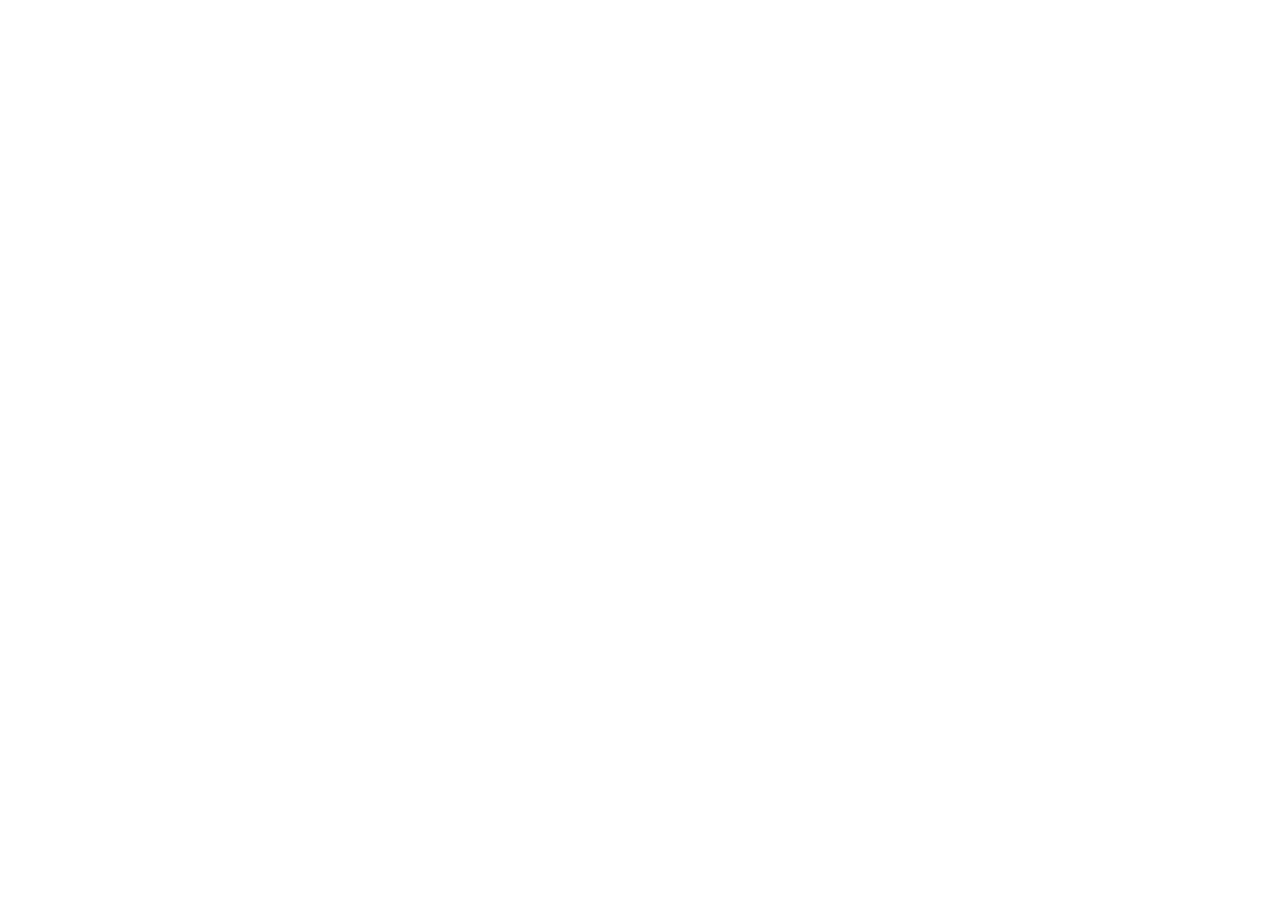
==== commit 71c801b1: "Update index.html" ====
--- a/index.html
+++ b/index.html
@@ -1,7 +1,7 @@
 <!DOCTYPE html>
 <html  >
 <head>
-  
+  <meta http-equiv="refresh" content="0; URL='http://randallhenderson-cs.com'" /
   <meta charset="UTF-8">
   <meta http-equiv="X-UA-Compatible" content="IE=edge">
   
@@ -253,7 +253,7 @@
   <script src="assets/theme/js/script.js"></script>
   
   
-  <input name="animation" type="hidden">
-   <div id="scrollToTop" class="scrollToTop mbr-arrow-up"><a style="text-align: center;"><i class="mbr-arrow-up-icon mbr-arrow-up-icon-cm cm-icon cm-icon-smallarrow-up"></i></a></div>
+ <div id="scrollToTop" class="scrollToTop mbr-arrow-up"><a style="text-align: center;"><i class="mbr-arrow-up-icon mbr-arrow-up-icon-cm cm-icon cm-icon-smallarrow-up"></i></a></div>
+    <input name="animation" type="hidden">
   </body>
-</html>+</html>
--- a/assets/mobirise/css/mbr-additional.css
+++ b/assets/mobirise/css/mbr-additional.css
@@ -1717,10 +1717,10 @@
 @showSubTitle: false;
 @showText: false;
 @showButtons: false;
-@uname__12: "file:///C:/Users/ehender788/Desktop/PortfolioSite//assets/images/mbr-1-1920x600.jpg";
+@uname__12: "file:///C:/Users/ehender788/Documents/What%20is%20this/assets/images/mbr-1-1916x535.jpg";
 @uname__13: true;
 @uname__14: #073b4c;
-@bg-value: "file:///C:/Users/ehender788/Desktop/PortfolioSite//assets/images/mbr-1-1920x600.jpg";
+@bg-value: "file:///C:/Users/ehender788/Documents/What%20is%20this/assets/images/mbr-1-1916x535.jpg";
 @bg-type: "image";
 @bg-color-value: #073b4c;
 @bg-parallax: true;
@@ -3942,531 +3942,544 @@
 .cid-rm8WseUmgz .dropdown-item:hover {
   color: #767676 !important;
 }
-.cid-rm9R7PWIgc {
+.cid-roN6YrG4iD {
   padding-top: 135px;
-  padding-bottom: 105px;
-  background-image: url("../../../assets/images/worldview-balloon3-706x389.jpg");
-}
-.cid-rm9RbgjrgX {
-  padding-top: 30px;
+  padding-bottom: 0px;
+  background-image: url("../../../assets/images/rpi-en-2-1300x450.jpg");
+}
+.cid-rm9M4xeWLf {
+  padding-top: 15px;
+  padding-bottom: 0px;
+  background-color: #ffffff;
+}
+.cid-rm9M4xeWLf .mbr-section-subtitle {
+  color: #232323;
+  text-align: left;
+}
+.cid-roLrvTFzot {
+  padding-top: 15px;
   padding-bottom: 15px;
   background-color: #ffffff;
 }
-.cid-rm9RbgjrgX .mbr-section-subtitle {
-  color: #767676;
-}
-.cid-rm9RbNuJKK {
-  padding-top: 30px;
-  padding-bottom: 30px;
-  background-color: #ffffff;
-}
-.cid-rm9RbNuJKK .line {
+.cid-roLrvTFzot .line {
   background-color: #149dcc;
   color: #149dcc;
   align: center;
   height: 2px;
   margin: 0 auto;
 }
-.cid-rm9RbNuJKK .section-text {
+.cid-roLrvTFzot .section-text {
   padding: 2rem 0;
   text-align: left;
 }
-.cid-rm9RbNuJKK .inner-container {
+.cid-roLrvTFzot .inner-container {
   margin: 0 auto;
 }
 @media (max-width: 768px) {
-  .cid-rm9RbNuJKK .inner-container {
+  .cid-roLrvTFzot .inner-container {
     width: 100% !important;
   }
 }
-.cid-rm9UOCZbtz {
-  padding-top: 0px;
-  padding-bottom: 30px;
-  background-color: #ffffff;
-}
-.cid-rm9UOCZbtz .content-slider {
-  display: -webkit-flex;
-  justify-content: center;
-  -webkit-justify-content: center;
-}
-.cid-rm9UOCZbtz .modal-body .close {
-  background: #1b1b1b;
-}
-.cid-rm9UOCZbtz .modal-body .close span {
-  font-style: normal;
-}
-.cid-rm9UOCZbtz .carousel-inner > .active,
-.cid-rm9UOCZbtz .carousel-inner > .next,
-.cid-rm9UOCZbtz .carousel-inner > .prev {
-  display: -webkit-flex;
-}
-.cid-rm9UOCZbtz .carousel-control .icon-next,
-.cid-rm9UOCZbtz .carousel-control .icon-prev {
-  margin-top: -18px;
-  font-size: 40px;
-  line-height: 27px;
-}
-.cid-rm9UOCZbtz .carousel-control:hover {
-  background: #1b1b1b;
-  color: #fff;
-  opacity: 1;
-}
-@media (max-width: 767px) {
-  .cid-rm9UOCZbtz .container .carousel-control {
-    margin-bottom: 0;
-  }
-  .cid-rm9UOCZbtz .content-slider-wrap {
-    width: 100%!important;
-  }
-}
-.cid-rm9UOCZbtz .boxed-slider {
-  position: relative;
-  padding: 93px 0;
-}
-.cid-rm9UOCZbtz .boxed-slider > div {
-  position: relative;
-}
-.cid-rm9UOCZbtz .container img {
-  width: 100%;
-}
-.cid-rm9UOCZbtz .container img + .row {
-  position: absolute;
-  top: 50%;
-  left: 0;
-  right: 0;
-  -webkit-transform: translateY(-50%);
-  -moz-transform: translateY(-50%);
-  transform: translateY(-50%);
-  z-index: 2;
-}
-.cid-rm9UOCZbtz .mbr-section {
-  padding: 0;
-  background-attachment: scroll;
-}
-.cid-rm9UOCZbtz .mbr-table-cell {
-  padding: 0;
-}
-.cid-rm9UOCZbtz .container .carousel-indicators {
-  margin-bottom: 3px;
-}
-.cid-rm9UOCZbtz .carousel-caption {
-  top: 50%;
-  right: 0;
-  bottom: auto;
-  left: 0;
-  display: -webkit-flex;
-  align-items: center;
-  -webkit-transform: translateY(-50%);
-  transform: translateY(-50%);
-  -webkit-align-items: center;
-}
-.cid-rm9UOCZbtz .mbr-overlay {
-  z-index: 1;
-}
-.cid-rm9UOCZbtz .container-slide.container {
-  width: 100%;
-  min-height: 100vh;
-  padding: 0;
-}
-.cid-rm9UOCZbtz .carousel-item {
-  background-position: 50% 50%;
-  background-repeat: no-repeat;
-  background-size: cover;
-  -o-transition: -o-transform 0.6s ease-in-out;
-  -webkit-transition: -webkit-transform 0.6s ease-in-out;
-  transition: transform 0.6s ease-in-out, -webkit-transform 0.6s ease-in-out, -o-transform 0.6s ease-in-out;
-  -webkit-backface-visibility: hidden;
-  backface-visibility: hidden;
-  -webkit-perspective: 1000px;
-  perspective: 1000px;
-}
-@media (max-width: 576px) {
-  .cid-rm9UOCZbtz .carousel-item .container {
-    width: 100%;
-  }
-}
-.cid-rm9UOCZbtz .carousel-item-next.carousel-item-left,
-.cid-rm9UOCZbtz .carousel-item-prev.carousel-item-right {
-  -webkit-transform: translate3d(0, 0, 0);
-  transform: translate3d(0, 0, 0);
-}
-.cid-rm9UOCZbtz .active.carousel-item-right,
-.cid-rm9UOCZbtz .carousel-item-next {
-  -webkit-transform: translate3d(100%, 0, 0);
-  transform: translate3d(100%, 0, 0);
-}
-.cid-rm9UOCZbtz .active.carousel-item-left,
-.cid-rm9UOCZbtz .carousel-item-prev {
-  -webkit-transform: translate3d(-100%, 0, 0);
-  transform: translate3d(-100%, 0, 0);
-}
-.cid-rm9UOCZbtz .mbr-slider .carousel-control {
-  top: 50%;
-  width: 50px;
-  height: 50px;
-  margin-top: -1.5rem;
-  font-size: 35px;
-  background-color: rgba(0, 0, 0, 0.5);
-  border: 2px solid #fff;
-  border-radius: 50%;
-  transition: all .3s;
-}
-.cid-rm9UOCZbtz .mbr-slider .carousel-control.carousel-control-prev {
-  left: 0;
-  margin-left: 2.5rem;
-}
-.cid-rm9UOCZbtz .mbr-slider .carousel-control.carousel-control-next {
-  right: 0;
-  margin-right: 2.5rem;
-}
-.cid-rm9UOCZbtz .mbr-slider .carousel-control .mbr-iconfont {
-  font-size: 1.5rem;
-}
-@media (max-width: 767px) {
-  .cid-rm9UOCZbtz .mbr-slider .carousel-control {
-    top: auto;
-    bottom: 1rem;
-  }
-}
-.cid-rm9UOCZbtz .mbr-slider .carousel-indicators {
-  position: absolute;
-  bottom: 0;
-  margin-bottom: 1.5rem !important;
-}
-.cid-rm9UOCZbtz .mbr-slider .carousel-indicators li {
-  max-width: 15px;
-  height: 15px;
-  max-height: 15px;
-  margin: 3px;
-  background-color: rgba(0, 0, 0, 0.5);
-  border: 2px solid #fff;
-  border-radius: 50%;
-  opacity: .5;
-  transition: all .3s;
-}
-.cid-rm9UOCZbtz .mbr-slider .carousel-indicators li.active,
-.cid-rm9UOCZbtz .mbr-slider .carousel-indicators li:hover {
-  opacity: .9;
-}
-.cid-rm9UOCZbtz .mbr-slider .carousel-indicators li::after,
-.cid-rm9UOCZbtz .mbr-slider .carousel-indicators li::before {
-  content: none;
-}
-.cid-rm9UOCZbtz .mbr-slider .carousel-indicators.ie-fix {
-  left: 50%;
-  display: block;
-  width: 60%;
-  margin-left: -30%;
-  text-align: center;
-}
-@media (max-width: 576px) {
-  .cid-rm9UOCZbtz .mbr-slider .carousel-indicators {
-    display: none !important;
-  }
-}
-.cid-rm9UOCZbtz .mbr-slider > .container img {
-  width: 100%;
-}
-.cid-rm9UOCZbtz .mbr-slider > .container img + .row {
-  position: absolute;
-  top: 50%;
-  right: 0;
-  left: 0;
-  z-index: 2;
-  -moz-transform: translateY(-50%);
-  -webkit-transform: translateY(-50%);
-  transform: translateY(-50%);
-}
-.cid-rm9UOCZbtz .mbr-slider > .container .carousel-indicators {
-  margin-bottom: 3px;
-}
-@media (max-width: 576px) {
-  .cid-rm9UOCZbtz .mbr-slider > .container .carousel-control {
-    margin-bottom: 0;
-  }
-}
-.cid-rm9UOCZbtz .mbr-slider .mbr-section {
-  padding: 0;
-  background-attachment: scroll;
-}
-.cid-rm9UOCZbtz .mbr-slider .mbr-table-cell {
-  padding: 0;
-}
-.cid-rm9UOCZbtz .carousel-item .container.container-slide {
-  position: initial;
-  width: auto;
-  min-height: 0;
-}
-.cid-rm9UOCZbtz .full-screen .slider-fullscreen-image {
-  min-height: 100vh;
-  background-repeat: no-repeat;
-  background-position: 50% 50%;
-  background-size: cover;
-}
-.cid-rm9UOCZbtz .full-screen .slider-fullscreen-image.active {
-  display: -o-flex;
-}
-.cid-rm9UOCZbtz .full-screen .container {
-  width: auto;
-  padding-right: 0;
-  padding-left: 0;
-}
-.cid-rm9UOCZbtz .full-screen .carousel-item .container.container-slide {
-  width: 100%;
-  min-height: 100vh;
-  padding: 0;
-}
-.cid-rm9UOCZbtz .full-screen .carousel-item .container.container-slide img {
-  display: none;
-}
-.cid-rm9UOCZbtz .mbr-background-video-preview {
-  position: absolute;
-  top: 0;
-  right: 0;
-  bottom: 0;
-  left: 0;
-}
-.cid-rm9UOCZbtz .mbr-overlay ~ .container-slide {
-  z-index: auto;
-}
-.cid-rm9UOCZbtz .mbr-slider.slide .container {
-  overflow: hidden;
-  padding: 0;
-}
-.cid-rm9UOCZbtz .carousel-inner {
-  height: 100%;
-}
-.cid-rm9UOCZbtz .slider-fullscreen-image {
-  height: 100%;
-  background: transparent !important;
-}
-.cid-rm9UOCZbtz .image_wrapper {
-  height: 480px;
-  width: 100%;
-  position: relative;
-  display: inline-block;
-}
-.cid-rm9UOCZbtz .image_wrapper img {
-  width: auto !important;
-  height: 100%;
-}
-.cid-rm9UOCZbtz .carousel-item .container-slide {
-  text-align: center;
-}
-.cid-rm9UOCZbtz .content-slider-wrap {
-  width: 68%;
-}
-.cid-rm9Rp8q13l {
+.cid-roLrvTFzot .section-text DIV {
+  text-align: left;
+}
+.cid-roMR2cJwLu {
   padding-top: 15px;
   padding-bottom: 0px;
   background-color: #ffffff;
 }
-.cid-rm9Rp8q13l .mbr-section-subtitle {
+.cid-roMR2cJwLu .mbr-section-subtitle {
   color: #767676;
-}
-.cid-rm9Rvsh9Ta {
-  padding-top: 30px;
-  padding-bottom: 30px;
+  text-align: left;
+}
+.cid-roMR3FGtoq {
+  padding-top: 0px;
+  padding-bottom: 15px;
   background-color: #ffffff;
 }
-.cid-rm9Rvsh9Ta .line {
+.cid-roMR3FGtoq .line {
   background-color: #149dcc;
   color: #149dcc;
   align: center;
   height: 2px;
   margin: 0 auto;
 }
-.cid-rm9Rvsh9Ta .section-text {
+.cid-roMR3FGtoq .section-text {
   padding: 2rem 0;
   text-align: left;
 }
-.cid-rm9Rvsh9Ta .inner-container {
+.cid-roMR3FGtoq .inner-container {
   margin: 0 auto;
 }
 @media (max-width: 768px) {
-  .cid-rm9Rvsh9Ta .inner-container {
+  .cid-roMR3FGtoq .inner-container {
     width: 100% !important;
   }
 }
-.cid-rm9RMkraXE {
-  padding-top: 90px;
-  padding-bottom: 90px;
-  background-color: #f9f9f9;
-}
-.cid-rm9RMkraXE .mbr-section-subtitle {
+.cid-roMR3FGtoq .section-text H1 {
+  text-align: center;
+}
+.cid-roMVi8nv70 {
+  padding-top: 15px;
+  padding-bottom: 0px;
+  background-color: #ffffff;
+}
+.cid-roMVi8nv70 .mbr-section-subtitle {
   color: #767676;
-}
-.cid-rm9RMkraXE .container-table {
+  text-align: left;
+}
+.cid-roMVmMdfxh {
+  padding-top: 0px;
+  padding-bottom: 15px;
+  background-color: #ffffff;
+}
+.cid-roMVmMdfxh .line {
+  background-color: #149dcc;
+  color: #149dcc;
+  align: center;
+  height: 2px;
   margin: 0 auto;
 }
-.cid-rm9RMkraXE .scroll {
+.cid-roMVmMdfxh .section-text {
+  padding: 2rem 0;
+  text-align: left;
+}
+.cid-roMVmMdfxh .inner-container {
+  margin: 0 auto;
+}
+@media (max-width: 768px) {
+  .cid-roMVmMdfxh .inner-container {
+    width: 100% !important;
+  }
+}
+.cid-roMVmMdfxh .section-text H1 {
+  text-align: center;
+}
+.cid-roMVxwtYlK {
+  padding-top: 15px;
+  padding-bottom: 15px;
+  background-color: #ffffff;
+}
+.cid-roMVxwtYlK .mbr-section-subtitle {
+  color: #000000;
+  text-align: left;
+}
+.cid-roMVxwtYlK .container-table {
+  margin: 0 auto;
+}
+.cid-roMVxwtYlK .scroll {
   overflow-x: auto;
   padding: 0;
 }
-.cid-rm9RMkraXE .dataTables_wrapper {
+.cid-roMVxwtYlK .dataTables_wrapper {
   display: block;
 }
-.cid-rm9RMkraXE .dataTables_wrapper .search {
+.cid-roMVxwtYlK .dataTables_wrapper .search {
   margin-bottom: .5rem;
 }
-.cid-rm9RMkraXE .dataTables_wrapper .table {
+.cid-roMVxwtYlK .dataTables_wrapper .table {
   overflow-x: auto;
 }
-.cid-rm9RMkraXE table {
+.cid-roMVxwtYlK table {
   width: 100% !important;
   margin-top: 6px;
-  border: 1px solid #cccccc;
+  border: 1px solid #000000;
   margin-bottom: 0;
 }
-.cid-rm9RMkraXE table th {
+.cid-roMVxwtYlK table th {
   border-top: none;
   transition: all .2s;
   border-bottom: none;
 }
-.cid-rm9RMkraXE table th:hover {
-  background: #cccccc;
-  color: #000000;
-}
-.cid-rm9RMkraXE table td {
-  border-top: 1px solid #cccccc;
-}
-.cid-rm9RMkraXE table.table {
+.cid-roMVxwtYlK table th:hover {
+  background: #000000;
+  color: #ffffff;
+}
+.cid-roMVxwtYlK table td {
+  border-top: 1px solid #000000;
+}
+.cid-roMVxwtYlK table.table {
   background: #ffffff;
 }
-.cid-rm9RMkraXE .dataTables_filter {
+.cid-roMVxwtYlK .dataTables_filter {
   text-align: right;
   margin-bottom: .5rem;
 }
-.cid-rm9RMkraXE .dataTables_filter label {
+.cid-roMVxwtYlK .dataTables_filter label {
   display: inline;
   white-space: normal !important;
 }
-.cid-rm9RMkraXE .dataTables_filter input {
+.cid-roMVxwtYlK .dataTables_filter input {
   display: inline;
   width: auto;
   margin-left: .5rem;
   border-radius: 100px;
   padding-left: 1rem;
 }
-.cid-rm9RMkraXE .dataTables_info {
+.cid-roMVxwtYlK .dataTables_info {
   padding-bottom: 1rem;
   padding-top: 1rem;
   white-space: normal !important;
 }
 @media (max-width: 992px) {
-  .cid-rm9RMkraXE .dataTables_filter {
+  .cid-roMVxwtYlK .dataTables_filter {
     text-align: center;
   }
 }
 @media (max-width: 350px) {
-  .cid-rm9RMkraXE .dataTables_filter {
+  .cid-roMVxwtYlK .dataTables_filter {
     text-align: center;
   }
-  .cid-rm9RMkraXE .dataTables_filter input {
+  .cid-roMVxwtYlK .dataTables_filter input {
     width: 100% !important;
     margin-left: 0 !important;
   }
 }
-.cid-rm9RJXodAT {
-  padding-top: 60px;
-  padding-bottom: 60px;
+.cid-roMVxwtYlK .mbr-section-subtitle DIV {
+  color: #000000;
+}
+.cid-rm9MUw0riy {
+  padding-top: 15px;
+  padding-bottom: 15px;
+  background-color: #f9f9f9;
+}
+.cid-rm9MUw0riy .mbr-section-subtitle {
+  color: #232323;
+  text-align: left;
+}
+.cid-rm9MUw0riy .container-table {
+  margin: 0 auto;
+}
+.cid-rm9MUw0riy .scroll {
+  overflow-x: auto;
+  padding: 0;
+}
+.cid-rm9MUw0riy .dataTables_wrapper {
+  display: block;
+}
+.cid-rm9MUw0riy .dataTables_wrapper .search {
+  margin-bottom: .5rem;
+}
+.cid-rm9MUw0riy .dataTables_wrapper .table {
+  overflow-x: auto;
+}
+.cid-rm9MUw0riy table {
+  width: 100% !important;
+  margin-top: 6px;
+  border: 1px solid #cccccc;
+  margin-bottom: 0;
+}
+.cid-rm9MUw0riy table th {
+  border-top: none;
+  transition: all .2s;
+  border-bottom: none;
+}
+.cid-rm9MUw0riy table th:hover {
+  background: #cccccc;
+  color: #000000;
+}
+.cid-rm9MUw0riy table td {
+  border-top: 1px solid #cccccc;
+}
+.cid-rm9MUw0riy table.table {
+  background: #ffffff;
+}
+.cid-rm9MUw0riy .dataTables_filter {
+  text-align: right;
+  margin-bottom: .5rem;
+}
+.cid-rm9MUw0riy .dataTables_filter label {
+  display: inline;
+  white-space: normal !important;
+}
+.cid-rm9MUw0riy .dataTables_filter input {
+  display: inline;
+  width: auto;
+  margin-left: .5rem;
+  border-radius: 100px;
+  padding-left: 1rem;
+}
+.cid-rm9MUw0riy .dataTables_info {
+  padding-bottom: 1rem;
+  padding-top: 1rem;
+  white-space: normal !important;
+}
+@media (max-width: 992px) {
+  .cid-rm9MUw0riy .dataTables_filter {
+    text-align: center;
+  }
+}
+@media (max-width: 350px) {
+  .cid-rm9MUw0riy .dataTables_filter {
+    text-align: center;
+  }
+  .cid-rm9MUw0riy .dataTables_filter input {
+    width: 100% !important;
+    margin-left: 0 !important;
+  }
+}
+.cid-rm9MUw0riy .body-item {
+  text-align: center;
+  color: #232323;
+}
+.cid-rm9MUw0riy .head-item {
+  text-align: center;
+}
+.cid-rm9MmwVoLS {
+  padding-top: 15px;
+  padding-bottom: 15px;
+  background-color: #879a9f;
+}
+.cid-rm9MmwVoLS .line {
   background-color: #ffffff;
-}
-.cid-rm9RJXodAT .mbr-section-subtitle {
-  color: #767676;
-}
-.cid-rm9S2T17nv {
-  padding-top: 30px;
-  padding-bottom: 30px;
+  color: #ffffff;
+  align: center;
+  height: 2px;
+  margin: 0 auto;
+}
+.cid-rm9MmwVoLS .section-text {
+  padding: 2rem 0;
+}
+.cid-rm9MmwVoLS .inner-container {
+  margin: 0 auto;
+}
+@media (max-width: 768px) {
+  .cid-rm9MmwVoLS .inner-container {
+    width: 100% !important;
+  }
+}
+.cid-roOmJFAOQo {
+  padding-top: 15px;
+  padding-bottom: 15px;
   background-color: #ffffff;
 }
-.cid-rm9S2T17nv .line {
+.cid-roOmJFAOQo .line {
   background-color: #149dcc;
   color: #149dcc;
   align: center;
   height: 2px;
   margin: 0 auto;
 }
-.cid-rm9S2T17nv .section-text {
+.cid-roOmJFAOQo .section-text {
   padding: 2rem 0;
   text-align: left;
 }
-.cid-rm9S2T17nv .inner-container {
+.cid-roOmJFAOQo .inner-container {
   margin: 0 auto;
 }
 @media (max-width: 768px) {
-  .cid-rm9S2T17nv .inner-container {
+  .cid-roOmJFAOQo .inner-container {
     width: 100% !important;
   }
 }
-.cid-rm9S4EVSB5 {
-  padding-top: 60px;
-  padding-bottom: 60px;
+.cid-roOe0cpl3C {
+  background: #ffffff;
+  padding-top: 15px;
+  padding-bottom: 15px;
+}
+.cid-roOe0cpl3C .image-block {
+  margin: auto;
+}
+.cid-roOe0cpl3C figcaption {
+  position: relative;
+}
+.cid-roOe0cpl3C figcaption div {
+  position: absolute;
+  bottom: 0;
+  width: 100%;
+}
+@media (max-width: 768px) {
+  .cid-roOe0cpl3C .image-block {
+    width: 100% !important;
+  }
+}
+.cid-roOq8ngpAd {
+  padding-top: 15px;
+  padding-bottom: 15px;
   background-color: #ffffff;
 }
-.cid-rm9S4EVSB5 .mbr-text,
-.cid-rm9S4EVSB5 blockquote {
+.cid-roOq8ngpAd .line {
+  background-color: #149dcc;
+  color: #149dcc;
+  align: center;
+  height: 2px;
+  margin: 0 auto;
+}
+.cid-roOq8ngpAd .section-text {
+  padding: 2rem 0;
+  text-align: left;
+}
+.cid-roOq8ngpAd .inner-container {
+  margin: 0 auto;
+}
+@media (max-width: 768px) {
+  .cid-roOq8ngpAd .inner-container {
+    width: 100% !important;
+  }
+}
+.cid-roMOyHl9AD {
+  padding-top: 15px;
+  padding-bottom: 0px;
+  background-color: #efefef;
+}
+.cid-roMOyHl9AD .mbr-section-subtitle {
   color: #767676;
 }
-.cid-rm9S3IRJDJ {
-  padding-top: 60px;
-  padding-bottom: 60px;
+.cid-roMJTyy444 {
+  padding-top: 0px;
+  padding-bottom: 0px;
   background-color: #ffffff;
 }
-.cid-rm9S3IRJDJ .mbr-text,
-.cid-rm9S3IRJDJ blockquote {
+.cid-roMJTyy444 .mbr-slider .carousel-control {
+  background: #1b1b1b;
+}
+.cid-roMJTyy444 .mbr-slider .carousel-control-prev {
+  left: 0;
+  margin-left: 2.5rem;
+}
+.cid-roMJTyy444 .mbr-slider .carousel-control-next {
+  right: 0;
+  margin-right: 2.5rem;
+}
+.cid-roMJTyy444 .mbr-slider .modal-body .close {
+  background: #1b1b1b;
+}
+.cid-roMJTyy444 .mbr-gallery-item > div::before {
+  content: '';
+  position: absolute;
+  left: 0;
+  top: 0;
+  width: 100%;
+  height: 100%;
+  background: #554346;
+  opacity: 0;
+  -webkit-transition: 0.2s opacity ease-in-out;
+  transition: 0.2s opacity ease-in-out;
+  background: linear-gradient(to left, #554346, #45505b) !important;
+}
+.cid-roMJTyy444 .mbr-gallery-item > div:hover .mbr-gallery-title::before {
+  background: transparent !important;
+}
+.cid-roMJTyy444 .mbr-gallery-item > div:hover:before {
+  opacity: 0.9 !important;
+}
+.cid-roMJTyy444 .mbr-gallery-title {
+  font-size: .9em;
+  position: absolute;
+  display: block;
+  width: 100%;
+  bottom: 0;
+  padding: 1rem;
+  color: #fff;
+  z-index: 2;
+}
+.cid-roMJTyy444 .mbr-gallery-title:before {
+  content: " ";
+  width: 100%;
+  height: 100%;
+  top: 0;
+  left: 0;
+  z-index: -1;
+  position: absolute;
+  background: #554346 !important;
+  opacity: 0.9;
+  -webkit-transition: 0.2s background ease-in-out;
+  transition: 0.2s background ease-in-out;
+  background: linear-gradient(to left, #554346, #45505b) !important;
+}
+.cid-roLsiQek0L {
+  padding-top: 15px;
+  padding-bottom: 0px;
+  background-color: #ffffff;
+}
+.cid-roLsiQek0L .mbr-section-subtitle {
   color: #767676;
 }
-.cid-rm9VesX9KL {
-  background: #ffffff;
-  padding-top: 60px;
-  padding-bottom: 60px;
-}
-.cid-rm9VesX9KL .video-block {
-  margin: auto;
+.cid-rm9MkNWqXw {
+  padding-top: 15px;
+  padding-bottom: 15px;
+  background-color: #ffffff;
+}
+.cid-rm9MkNWqXw .line {
+  background-color: #149dcc;
+  color: #149dcc;
+  align: center;
+  height: 2px;
+  margin: 0 auto;
+}
+.cid-rm9MkNWqXw .section-text {
+  padding: 2rem 0;
+}
+.cid-rm9MkNWqXw .inner-container {
+  margin: 0 auto;
 }
 @media (max-width: 768px) {
-  .cid-rm9VesX9KL .video-block {
+  .cid-rm9MkNWqXw .inner-container {
     width: 100% !important;
   }
 }
-.cid-rm9TmYYH8S {
-  padding-top: 60px;
-  padding-bottom: 60px;
+.cid-rm9MkNWqXw .section-text DIV {
+  text-align: left;
+}
+.cid-roN2aRkU43 {
+  padding-top: 0px;
+  padding-bottom: 0px;
+  background-color: #ffffff;
+}
+.cid-roN2aRkU43 .mbr-text,
+.cid-roN2aRkU43 blockquote {
+  color: #767676;
+}
+.cid-roN2aRkU43 .mbr-text P {
+  text-align: center;
+  color: #000000;
+}
+.cid-roN2DpBuyR {
+  padding-top: 0px;
+  padding-bottom: 0px;
+  background-color: #ffffff;
+}
+.cid-roN2DpBuyR .mbr-text,
+.cid-roN2DpBuyR blockquote {
+  color: #767676;
+}
+.cid-rm9TfjHxzu {
+  padding-top: 15px;
+  padding-bottom: 15px;
   background-color: #2e2e2e;
 }
 @media (max-width: 767px) {
-  .cid-rm9TmYYH8S .content {
+  .cid-rm9TfjHxzu .content {
     text-align: center;
   }
-  .cid-rm9TmYYH8S .content > div:not(:last-child) {
+  .cid-rm9TfjHxzu .content > div:not(:last-child) {
     margin-bottom: 2rem;
   }
 }
 @media (max-width: 767px) {
-  .cid-rm9TmYYH8S .media-wrap {
+  .cid-rm9TfjHxzu .media-wrap {
     margin-bottom: 1rem;
   }
 }
-.cid-rm9TmYYH8S .media-wrap .mbr-iconfont-logo {
+.cid-rm9TfjHxzu .media-wrap .mbr-iconfont-logo {
   font-size: 7.5rem;
   color: #f36;
 }
-.cid-rm9TmYYH8S .media-wrap img {
+.cid-rm9TfjHxzu .media-wrap img {
   height: 6rem;
 }
 @media (max-width: 767px) {
-  .cid-rm9TmYYH8S .footer-lower .copyright {
+  .cid-rm9TfjHxzu .footer-lower .copyright {
     margin-bottom: 1rem;
     text-align: center;
   }
 }
-.cid-rm9TmYYH8S .footer-lower hr {
+.cid-rm9TfjHxzu .footer-lower hr {
   margin: 1rem 0;
   border-color: #fff;
   opacity: .05;
 }
-.cid-rm9TmYYH8S .footer-lower .social-list {
+.cid-rm9TfjHxzu .footer-lower .social-list {
   padding-left: 0;
   margin-bottom: 0;
   list-style: none;
@@ -4476,24 +4489,24 @@
   -webkit-justify-content: flex-end;
   justify-content: flex-end;
 }
-.cid-rm9TmYYH8S .footer-lower .social-list .mbr-iconfont-social {
+.cid-rm9TfjHxzu .footer-lower .social-list .mbr-iconfont-social {
   font-size: 1.3rem;
   color: #fff;
 }
-.cid-rm9TmYYH8S .footer-lower .social-list .soc-item {
+.cid-rm9TfjHxzu .footer-lower .social-list .soc-item {
   margin: 0 .5rem;
 }
-.cid-rm9TmYYH8S .footer-lower .social-list a {
+.cid-rm9TfjHxzu .footer-lower .social-list a {
   margin: 0;
   opacity: .5;
   -webkit-transition: .2s linear;
   transition: .2s linear;
 }
-.cid-rm9TmYYH8S .footer-lower .social-list a:hover {
+.cid-rm9TfjHxzu .footer-lower .social-list a:hover {
   opacity: 1;
 }
 @media (max-width: 767px) {
-  .cid-rm9TmYYH8S .footer-lower .social-list {
+  .cid-rm9TfjHxzu .footer-lower .social-list {
     -webkit-justify-content: center;
     justify-content: center;
   }
@@ -4898,10 +4911,10 @@
 .cid-rm8WseUmgz .dropdown-item:hover {
   color: #767676 !important;
 }
-.cid-roN6YrG4iD {
-  padding-top: 135px;
+.cid-roOTrgMw6v {
+  padding-top: 120px;
   padding-bottom: 0px;
-  background-image: url("../../../assets/images/rpi-en-2-1300x450.jpg");
+  background-image: url("../../../assets/images/worldview-balloon-1-879x485.jpg");
 }
 .cid-rm9M4xeWLf {
   padding-top: 15px;
@@ -5204,74 +5217,222 @@
     width: 100% !important;
   }
 }
-.cid-roOmJFAOQo {
-  padding-top: 15px;
-  padding-bottom: 15px;
+.cid-roQJU035Ku {
+  padding-top: 30px;
+  padding-bottom: 30px;
   background-color: #ffffff;
 }
-.cid-roOmJFAOQo .line {
+.cid-roQJU035Ku .line {
   background-color: #149dcc;
   color: #149dcc;
   align: center;
   height: 2px;
   margin: 0 auto;
 }
-.cid-roOmJFAOQo .section-text {
+.cid-roQJU035Ku .section-text {
   padding: 2rem 0;
   text-align: left;
 }
-.cid-roOmJFAOQo .inner-container {
+.cid-roQJU035Ku .inner-container {
   margin: 0 auto;
 }
 @media (max-width: 768px) {
-  .cid-roOmJFAOQo .inner-container {
+  .cid-roQJU035Ku .inner-container {
     width: 100% !important;
   }
 }
-.cid-roOe0cpl3C {
+.cid-roQJU035Ku .section-text DIV {
+  text-align: left;
+}
+.cid-roQJW3ZPhB {
   background: #ffffff;
-  padding-top: 15px;
-  padding-bottom: 15px;
-}
-.cid-roOe0cpl3C .image-block {
+  padding-top: 60px;
+  padding-bottom: 60px;
+}
+.cid-roQJW3ZPhB .image-block {
   margin: auto;
 }
-.cid-roOe0cpl3C figcaption {
+.cid-roQJW3ZPhB figcaption {
   position: relative;
 }
-.cid-roOe0cpl3C figcaption div {
+.cid-roQJW3ZPhB figcaption div {
   position: absolute;
   bottom: 0;
   width: 100%;
 }
 @media (max-width: 768px) {
-  .cid-roOe0cpl3C .image-block {
+  .cid-roQJW3ZPhB .image-block {
     width: 100% !important;
   }
 }
-.cid-roOq8ngpAd {
+.cid-roQJW3ZPhB DIV {
+  color: #000000;
+}
+.cid-roQKJbw0ux {
+  background: #ffffff;
+  padding-top: 60px;
+  padding-bottom: 60px;
+}
+.cid-roQKJbw0ux .image-block {
+  margin: auto;
+}
+.cid-roQKJbw0ux figcaption {
+  position: relative;
+}
+.cid-roQKJbw0ux figcaption div {
+  position: absolute;
+  bottom: 0;
+  width: 100%;
+}
+@media (max-width: 768px) {
+  .cid-roQKJbw0ux .image-block {
+    width: 100% !important;
+  }
+}
+.cid-roQKJbw0ux DIV {
+  color: #000000;
+}
+.cid-roQKJbw0ux B {
+  color: #ffffff;
+}
+.cid-roQLQqB8pA {
   padding-top: 15px;
-  padding-bottom: 15px;
+  padding-bottom: 0px;
   background-color: #ffffff;
 }
-.cid-roOq8ngpAd .line {
+.cid-roQLQqB8pA .line {
   background-color: #149dcc;
   color: #149dcc;
   align: center;
   height: 2px;
   margin: 0 auto;
 }
-.cid-roOq8ngpAd .section-text {
+.cid-roQLQqB8pA .section-text {
+  padding: 2rem 0;
+}
+.cid-roQLQqB8pA .inner-container {
+  margin: 0 auto;
+}
+@media (max-width: 768px) {
+  .cid-roQLQqB8pA .inner-container {
+    width: 100% !important;
+  }
+}
+.cid-rp2VAZCmcV {
+  padding-top: 0px;
+  padding-bottom: 30px;
+  background-color: #ffffff;
+}
+.cid-rp2VAZCmcV .line {
+  background-color: #149dcc;
+  color: #149dcc;
+  align: center;
+  height: 2px;
+  margin: 0 auto;
+}
+.cid-rp2VAZCmcV .section-text {
+  padding: 2rem 0;
+}
+.cid-rp2VAZCmcV .inner-container {
+  margin: 0 auto;
+}
+@media (max-width: 768px) {
+  .cid-rp2VAZCmcV .inner-container {
+    width: 100% !important;
+  }
+}
+.cid-roQMeedCnr {
+  background: #ffffff;
+  padding-top: 60px;
+  padding-bottom: 60px;
+}
+.cid-roQMeedCnr .image-block {
+  margin: auto;
+}
+.cid-roQMeedCnr figcaption {
+  position: relative;
+}
+.cid-roQMeedCnr figcaption div {
+  position: absolute;
+  bottom: 0;
+  width: 100%;
+}
+@media (max-width: 768px) {
+  .cid-roQMeedCnr .image-block {
+    width: 100% !important;
+  }
+}
+.cid-roQMIBmM4K {
+  padding-top: 30px;
+  padding-bottom: 30px;
+  background-color: #ffffff;
+}
+.cid-roQMIBmM4K .line {
+  background-color: #149dcc;
+  color: #149dcc;
+  align: center;
+  height: 2px;
+  margin: 0 auto;
+}
+.cid-roQMIBmM4K .section-text {
   padding: 2rem 0;
   text-align: left;
 }
-.cid-roOq8ngpAd .inner-container {
+.cid-roQMIBmM4K .inner-container {
   margin: 0 auto;
 }
 @media (max-width: 768px) {
-  .cid-roOq8ngpAd .inner-container {
+  .cid-roQMIBmM4K .inner-container {
     width: 100% !important;
   }
+}
+.cid-roQNh9pq6d {
+  background: #ffffff;
+  padding-top: 60px;
+  padding-bottom: 60px;
+}
+.cid-roQNh9pq6d .image-block {
+  margin: auto;
+}
+.cid-roQNh9pq6d figcaption {
+  position: relative;
+}
+.cid-roQNh9pq6d figcaption div {
+  position: absolute;
+  bottom: 0;
+  width: 100%;
+}
+@media (max-width: 768px) {
+  .cid-roQNh9pq6d .image-block {
+    width: 100% !important;
+  }
+}
+.cid-roQNh9pq6d DIV {
+  color: #000000;
+}
+.cid-roQNhFSfod {
+  background: #ffffff;
+  padding-top: 60px;
+  padding-bottom: 60px;
+}
+.cid-roQNhFSfod .image-block {
+  margin: auto;
+}
+.cid-roQNhFSfod figcaption {
+  position: relative;
+}
+.cid-roQNhFSfod figcaption div {
+  position: absolute;
+  bottom: 0;
+  width: 100%;
+}
+@media (max-width: 768px) {
+  .cid-roQNhFSfod .image-block {
+    width: 100% !important;
+  }
+}
+.cid-roQNhFSfod DIV {
+  color: #000000;
 }
 .cid-roMOyHl9AD {
   padding-top: 15px;
@@ -5467,903 +5628,3 @@
     justify-content: center;
   }
 }
-.cid-rm8WseUmgz .navbar {
-  background: #ffffff;
-  transition: none;
-  min-height: 77px;
-  padding: .5rem 0;
-}
-.cid-rm8WseUmgz .navbar-dropdown.bg-color.transparent.opened {
-  background: #ffffff;
-}
-.cid-rm8WseUmgz a {
-  font-style: normal;
-}
-.cid-rm8WseUmgz .nav-item span {
-  padding-right: 0.4em;
-  line-height: 0.5em;
-  vertical-align: text-bottom;
-  position: relative;
-  text-decoration: none;
-}
-.cid-rm8WseUmgz .nav-item a {
-  display: -webkit-flex;
-  align-items: center;
-  justify-content: center;
-  padding: 0.7rem 0 !important;
-  margin: 0rem .65rem !important;
-  -webkit-align-items: center;
-  -webkit-justify-content: center;
-}
-.cid-rm8WseUmgz .nav-item:focus,
-.cid-rm8WseUmgz .nav-link:focus {
-  outline: none;
-}
-.cid-rm8WseUmgz .btn {
-  padding: 0.4rem 1.5rem;
-  display: -webkit-inline-flex;
-  align-items: center;
-  -webkit-align-items: center;
-}
-.cid-rm8WseUmgz .btn .mbr-iconfont {
-  font-size: 1.6rem;
-}
-.cid-rm8WseUmgz .menu-logo {
-  margin-right: auto;
-}
-.cid-rm8WseUmgz .menu-logo .navbar-brand {
-  display: flex;
-  margin-left: 5rem;
-  padding: 0;
-  transition: padding .2s;
-  min-height: 3.8rem;
-  -webkit-align-items: center;
-  align-items: center;
-}
-.cid-rm8WseUmgz .menu-logo .navbar-brand .navbar-caption-wrap {
-  display: flex;
-  -webkit-align-items: center;
-  align-items: center;
-  word-break: break-word;
-  min-width: 7rem;
-  margin: .3rem 0;
-}
-.cid-rm8WseUmgz .menu-logo .navbar-brand .navbar-caption-wrap .navbar-caption {
-  line-height: 1.2rem !important;
-  padding-right: 2rem;
-}
-.cid-rm8WseUmgz .menu-logo .navbar-brand .navbar-logo {
-  font-size: 4rem;
-  transition: font-size 0.25s;
-}
-.cid-rm8WseUmgz .menu-logo .navbar-brand .navbar-logo img {
-  display: flex;
-}
-.cid-rm8WseUmgz .menu-logo .navbar-brand .navbar-logo .mbr-iconfont {
-  transition: font-size 0.25s;
-}
-.cid-rm8WseUmgz .menu-logo .navbar-brand .navbar-logo a {
-  display: inline-flex;
-}
-.cid-rm8WseUmgz .navbar-toggleable-sm .navbar-collapse {
-  justify-content: flex-end;
-  -webkit-justify-content: flex-end;
-  padding-right: 5rem;
-  width: auto;
-}
-.cid-rm8WseUmgz .navbar-toggleable-sm .navbar-collapse .navbar-nav {
-  flex-wrap: wrap;
-  -webkit-flex-wrap: wrap;
-  padding-left: 0;
-}
-.cid-rm8WseUmgz .navbar-toggleable-sm .navbar-collapse .navbar-nav .nav-item {
-  -webkit-align-self: center;
-  align-self: center;
-}
-.cid-rm8WseUmgz .navbar-toggleable-sm .navbar-collapse .navbar-buttons {
-  padding-left: 0;
-  padding-bottom: 0;
-}
-.cid-rm8WseUmgz .dropdown .dropdown-menu {
-  background: #ffffff;
-  display: none;
-  position: absolute;
-  min-width: 5rem;
-  padding-top: 1.4rem;
-  padding-bottom: 1.4rem;
-  text-align: left;
-}
-.cid-rm8WseUmgz .dropdown .dropdown-menu .dropdown-item {
-  width: auto;
-  padding: 0.235em 1.5385em 0.235em 1.5385em !important;
-}
-.cid-rm8WseUmgz .dropdown .dropdown-menu .dropdown-item::after {
-  right: 0.5rem;
-}
-.cid-rm8WseUmgz .dropdown .dropdown-menu .dropdown-submenu {
-  margin: 0;
-}
-.cid-rm8WseUmgz .dropdown.open > .dropdown-menu {
-  display: block;
-}
-.cid-rm8WseUmgz .navbar-toggleable-sm.opened:after {
-  position: absolute;
-  width: 100vw;
-  height: 100vh;
-  content: '';
-  background-color: rgba(0, 0, 0, 0.1);
-  left: 0;
-  bottom: 0;
-  transform: translateY(100%);
-  -webkit-transform: translateY(100%);
-  z-index: 1000;
-}
-.cid-rm8WseUmgz .navbar.navbar-short {
-  min-height: 60px;
-  transition: all .2s;
-}
-.cid-rm8WseUmgz .navbar.navbar-short .navbar-toggler-right {
-  top: 20px;
-}
-.cid-rm8WseUmgz .navbar.navbar-short .navbar-logo a {
-  font-size: 2.5rem !important;
-  line-height: 2.5rem;
-  transition: font-size 0.25s;
-}
-.cid-rm8WseUmgz .navbar.navbar-short .navbar-logo a .mbr-iconfont {
-  font-size: 2.5rem !important;
-}
-.cid-rm8WseUmgz .navbar.navbar-short .navbar-logo a img {
-  height: 3rem !important;
-}
-.cid-rm8WseUmgz .navbar.navbar-short .navbar-brand {
-  min-height: 3rem;
-}
-.cid-rm8WseUmgz button.navbar-toggler {
-  width: 31px;
-  height: 18px;
-  cursor: pointer;
-  transition: all .2s;
-  top: 1.5rem;
-  right: 1rem;
-}
-.cid-rm8WseUmgz button.navbar-toggler:focus {
-  outline: none;
-}
-.cid-rm8WseUmgz button.navbar-toggler .hamburger span {
-  position: absolute;
-  right: 0;
-  width: 30px;
-  height: 2px;
-  border-right: 5px;
-  background-color: #333333;
-}
-.cid-rm8WseUmgz button.navbar-toggler .hamburger span:nth-child(1) {
-  top: 0;
-  transition: all .2s;
-}
-.cid-rm8WseUmgz button.navbar-toggler .hamburger span:nth-child(2) {
-  top: 8px;
-  transition: all .15s;
-}
-.cid-rm8WseUmgz button.navbar-toggler .hamburger span:nth-child(3) {
-  top: 8px;
-  transition: all .15s;
-}
-.cid-rm8WseUmgz button.navbar-toggler .hamburger span:nth-child(4) {
-  top: 16px;
-  transition: all .2s;
-}
-.cid-rm8WseUmgz nav.opened .hamburger span:nth-child(1) {
-  top: 8px;
-  width: 0;
-  opacity: 0;
-  right: 50%;
-  transition: all .2s;
-}
-.cid-rm8WseUmgz nav.opened .hamburger span:nth-child(2) {
-  -webkit-transform: rotate(45deg);
-  transform: rotate(45deg);
-  transition: all .25s;
-}
-.cid-rm8WseUmgz nav.opened .hamburger span:nth-child(3) {
-  -webkit-transform: rotate(-45deg);
-  transform: rotate(-45deg);
-  transition: all .25s;
-}
-.cid-rm8WseUmgz nav.opened .hamburger span:nth-child(4) {
-  top: 8px;
-  width: 0;
-  opacity: 0;
-  right: 50%;
-  transition: all .2s;
-}
-.cid-rm8WseUmgz .collapsed.navbar-expand {
-  flex-direction: column;
-  -webkit-flex-direction: column;
-}
-.cid-rm8WseUmgz .collapsed .btn {
-  display: -webkit-flex;
-}
-.cid-rm8WseUmgz .collapsed .navbar-collapse {
-  display: none !important;
-  padding-right: 0 !important;
-}
-.cid-rm8WseUmgz .collapsed .navbar-collapse.collapsing,
-.cid-rm8WseUmgz .collapsed .navbar-collapse.show {
-  display: block !important;
-}
-.cid-rm8WseUmgz .collapsed .navbar-collapse.collapsing .navbar-nav,
-.cid-rm8WseUmgz .collapsed .navbar-collapse.show .navbar-nav {
-  display: block;
-  text-align: center;
-}
-.cid-rm8WseUmgz .collapsed .navbar-collapse.collapsing .navbar-nav .nav-item,
-.cid-rm8WseUmgz .collapsed .navbar-collapse.show .navbar-nav .nav-item {
-  clear: both;
-}
-.cid-rm8WseUmgz .collapsed .navbar-collapse.collapsing .navbar-nav .nav-item:last-child,
-.cid-rm8WseUmgz .collapsed .navbar-collapse.show .navbar-nav .nav-item:last-child {
-  margin-bottom: 1rem;
-}
-.cid-rm8WseUmgz .collapsed .navbar-collapse.collapsing .navbar-buttons,
-.cid-rm8WseUmgz .collapsed .navbar-collapse.show .navbar-buttons {
-  text-align: center;
-}
-.cid-rm8WseUmgz .collapsed .navbar-collapse.collapsing .navbar-buttons:last-child,
-.cid-rm8WseUmgz .collapsed .navbar-collapse.show .navbar-buttons:last-child {
-  margin-bottom: 1rem;
-}
-.cid-rm8WseUmgz .collapsed button.navbar-toggler {
-  display: block;
-}
-.cid-rm8WseUmgz .collapsed .navbar-brand {
-  margin-left: 1rem !important;
-}
-.cid-rm8WseUmgz .collapsed .navbar-toggleable-sm {
-  flex-direction: column;
-  -webkit-flex-direction: column;
-}
-.cid-rm8WseUmgz .collapsed .dropdown .dropdown-menu {
-  width: 100%;
-  text-align: center;
-  position: relative;
-  opacity: 0;
-  display: block;
-  height: 0;
-  visibility: hidden;
-  padding: 0;
-  transition-duration: .5s;
-  transition-property: opacity,padding,height;
-}
-.cid-rm8WseUmgz .collapsed .dropdown.open > .dropdown-menu {
-  position: relative;
-  opacity: 1;
-  height: auto;
-  padding: 1.4rem 0;
-  visibility: visible;
-}
-.cid-rm8WseUmgz .collapsed .dropdown .dropdown-submenu {
-  left: 0;
-  text-align: center;
-  width: 100%;
-}
-.cid-rm8WseUmgz .collapsed .dropdown .dropdown-toggle[data-toggle="dropdown-submenu"]::after {
-  margin-top: 0;
-  position: inherit;
-  right: 0;
-  top: 50%;
-  display: inline-block;
-  width: 0;
-  height: 0;
-  margin-left: .3em;
-  vertical-align: middle;
-  content: "";
-  border-top: .30em solid;
-  border-right: .30em solid transparent;
-  border-left: .30em solid transparent;
-}
-@media (max-width: 991px) {
-  .cid-rm8WseUmgz.navbar-expand {
-    flex-direction: column;
-    -webkit-flex-direction: column;
-  }
-  .cid-rm8WseUmgz img {
-    height: 3.8rem !important;
-  }
-  .cid-rm8WseUmgz .btn {
-    display: -webkit-flex;
-  }
-  .cid-rm8WseUmgz button.navbar-toggler {
-    display: block;
-  }
-  .cid-rm8WseUmgz .navbar-brand {
-    margin-left: 1rem !important;
-  }
-  .cid-rm8WseUmgz .navbar-toggleable-sm {
-    flex-direction: column;
-    -webkit-flex-direction: column;
-  }
-  .cid-rm8WseUmgz .navbar-collapse {
-    display: none !important;
-    padding-right: 0 !important;
-  }
-  .cid-rm8WseUmgz .navbar-collapse.collapsing,
-  .cid-rm8WseUmgz .navbar-collapse.show {
-    display: block !important;
-  }
-  .cid-rm8WseUmgz .navbar-collapse.collapsing .navbar-nav,
-  .cid-rm8WseUmgz .navbar-collapse.show .navbar-nav {
-    display: block;
-    text-align: center;
-  }
-  .cid-rm8WseUmgz .navbar-collapse.collapsing .navbar-nav .nav-item,
-  .cid-rm8WseUmgz .navbar-collapse.show .navbar-nav .nav-item {
-    clear: both;
-  }
-  .cid-rm8WseUmgz .navbar-collapse.collapsing .navbar-nav .nav-item:last-child,
-  .cid-rm8WseUmgz .navbar-collapse.show .navbar-nav .nav-item:last-child {
-    margin-bottom: 1rem;
-  }
-  .cid-rm8WseUmgz .navbar-collapse.collapsing .navbar-buttons,
-  .cid-rm8WseUmgz .navbar-collapse.show .navbar-buttons {
-    text-align: center;
-  }
-  .cid-rm8WseUmgz .navbar-collapse.collapsing .navbar-buttons:last-child,
-  .cid-rm8WseUmgz .navbar-collapse.show .navbar-buttons:last-child {
-    margin-bottom: 1rem;
-  }
-  .cid-rm8WseUmgz .dropdown .dropdown-menu {
-    width: 100%;
-    text-align: center;
-    position: relative;
-    opacity: 0;
-    display: block;
-    height: 0;
-    visibility: hidden;
-    padding: 0;
-    transition-duration: .5s;
-    transition-property: opacity,padding,height;
-  }
-  .cid-rm8WseUmgz .dropdown.open > .dropdown-menu {
-    position: relative;
-    opacity: 1;
-    height: auto;
-    padding: 1.4rem 0;
-    visibility: visible;
-  }
-  .cid-rm8WseUmgz .dropdown .dropdown-submenu {
-    left: 0;
-    text-align: center;
-    width: 100%;
-  }
-  .cid-rm8WseUmgz .dropdown .dropdown-toggle[data-toggle="dropdown-submenu"]::after {
-    margin-top: 0;
-    position: inherit;
-    right: 0;
-    top: 50%;
-    display: inline-block;
-    width: 0;
-    height: 0;
-    margin-left: .3em;
-    vertical-align: middle;
-    content: "";
-    border-top: .30em solid;
-    border-right: .30em solid transparent;
-    border-left: .30em solid transparent;
-  }
-}
-@media (min-width: 767px) {
-  .cid-rm8WseUmgz .menu-logo {
-    flex-shrink: 0;
-    -webkit-flex-shrink: 0;
-  }
-}
-.cid-rm8WseUmgz .navbar-collapse {
-  flex-basis: auto;
-  -webkit-flex-basis: auto;
-}
-.cid-rm8WseUmgz .nav-link:hover,
-.cid-rm8WseUmgz .dropdown-item:hover {
-  color: #767676 !important;
-}
-.cid-roOTrgMw6v {
-  padding-top: 135px;
-  padding-bottom: 105px;
-  background-image: url("../../../assets/images/worldview-balloon3-706x389.jpg");
-}
-.cid-rm9M4xeWLf {
-  padding-top: 15px;
-  padding-bottom: 0px;
-  background-color: #ffffff;
-}
-.cid-rm9M4xeWLf .mbr-section-subtitle {
-  color: #232323;
-  text-align: left;
-}
-.cid-roLrvTFzot {
-  padding-top: 15px;
-  padding-bottom: 15px;
-  background-color: #ffffff;
-}
-.cid-roLrvTFzot .line {
-  background-color: #149dcc;
-  color: #149dcc;
-  align: center;
-  height: 2px;
-  margin: 0 auto;
-}
-.cid-roLrvTFzot .section-text {
-  padding: 2rem 0;
-  text-align: left;
-}
-.cid-roLrvTFzot .inner-container {
-  margin: 0 auto;
-}
-@media (max-width: 768px) {
-  .cid-roLrvTFzot .inner-container {
-    width: 100% !important;
-  }
-}
-.cid-roLrvTFzot .section-text DIV {
-  text-align: left;
-}
-.cid-roMR2cJwLu {
-  padding-top: 15px;
-  padding-bottom: 0px;
-  background-color: #ffffff;
-}
-.cid-roMR2cJwLu .mbr-section-subtitle {
-  color: #767676;
-  text-align: left;
-}
-.cid-roMR3FGtoq {
-  padding-top: 0px;
-  padding-bottom: 15px;
-  background-color: #ffffff;
-}
-.cid-roMR3FGtoq .line {
-  background-color: #149dcc;
-  color: #149dcc;
-  align: center;
-  height: 2px;
-  margin: 0 auto;
-}
-.cid-roMR3FGtoq .section-text {
-  padding: 2rem 0;
-  text-align: left;
-}
-.cid-roMR3FGtoq .inner-container {
-  margin: 0 auto;
-}
-@media (max-width: 768px) {
-  .cid-roMR3FGtoq .inner-container {
-    width: 100% !important;
-  }
-}
-.cid-roMR3FGtoq .section-text H1 {
-  text-align: center;
-}
-.cid-roMVi8nv70 {
-  padding-top: 15px;
-  padding-bottom: 0px;
-  background-color: #ffffff;
-}
-.cid-roMVi8nv70 .mbr-section-subtitle {
-  color: #767676;
-  text-align: left;
-}
-.cid-roMVmMdfxh {
-  padding-top: 0px;
-  padding-bottom: 15px;
-  background-color: #ffffff;
-}
-.cid-roMVmMdfxh .line {
-  background-color: #149dcc;
-  color: #149dcc;
-  align: center;
-  height: 2px;
-  margin: 0 auto;
-}
-.cid-roMVmMdfxh .section-text {
-  padding: 2rem 0;
-  text-align: left;
-}
-.cid-roMVmMdfxh .inner-container {
-  margin: 0 auto;
-}
-@media (max-width: 768px) {
-  .cid-roMVmMdfxh .inner-container {
-    width: 100% !important;
-  }
-}
-.cid-roMVmMdfxh .section-text H1 {
-  text-align: center;
-}
-.cid-roMVxwtYlK {
-  padding-top: 15px;
-  padding-bottom: 15px;
-  background-color: #ffffff;
-}
-.cid-roMVxwtYlK .mbr-section-subtitle {
-  color: #000000;
-  text-align: left;
-}
-.cid-roMVxwtYlK .container-table {
-  margin: 0 auto;
-}
-.cid-roMVxwtYlK .scroll {
-  overflow-x: auto;
-  padding: 0;
-}
-.cid-roMVxwtYlK .dataTables_wrapper {
-  display: block;
-}
-.cid-roMVxwtYlK .dataTables_wrapper .search {
-  margin-bottom: .5rem;
-}
-.cid-roMVxwtYlK .dataTables_wrapper .table {
-  overflow-x: auto;
-}
-.cid-roMVxwtYlK table {
-  width: 100% !important;
-  margin-top: 6px;
-  border: 1px solid #000000;
-  margin-bottom: 0;
-}
-.cid-roMVxwtYlK table th {
-  border-top: none;
-  transition: all .2s;
-  border-bottom: none;
-}
-.cid-roMVxwtYlK table th:hover {
-  background: #000000;
-  color: #ffffff;
-}
-.cid-roMVxwtYlK table td {
-  border-top: 1px solid #000000;
-}
-.cid-roMVxwtYlK table.table {
-  background: #ffffff;
-}
-.cid-roMVxwtYlK .dataTables_filter {
-  text-align: right;
-  margin-bottom: .5rem;
-}
-.cid-roMVxwtYlK .dataTables_filter label {
-  display: inline;
-  white-space: normal !important;
-}
-.cid-roMVxwtYlK .dataTables_filter input {
-  display: inline;
-  width: auto;
-  margin-left: .5rem;
-  border-radius: 100px;
-  padding-left: 1rem;
-}
-.cid-roMVxwtYlK .dataTables_info {
-  padding-bottom: 1rem;
-  padding-top: 1rem;
-  white-space: normal !important;
-}
-@media (max-width: 992px) {
-  .cid-roMVxwtYlK .dataTables_filter {
-    text-align: center;
-  }
-}
-@media (max-width: 350px) {
-  .cid-roMVxwtYlK .dataTables_filter {
-    text-align: center;
-  }
-  .cid-roMVxwtYlK .dataTables_filter input {
-    width: 100% !important;
-    margin-left: 0 !important;
-  }
-}
-.cid-roMVxwtYlK .mbr-section-subtitle DIV {
-  color: #000000;
-}
-.cid-rm9MUw0riy {
-  padding-top: 15px;
-  padding-bottom: 15px;
-  background-color: #f9f9f9;
-}
-.cid-rm9MUw0riy .mbr-section-subtitle {
-  color: #232323;
-  text-align: left;
-}
-.cid-rm9MUw0riy .container-table {
-  margin: 0 auto;
-}
-.cid-rm9MUw0riy .scroll {
-  overflow-x: auto;
-  padding: 0;
-}
-.cid-rm9MUw0riy .dataTables_wrapper {
-  display: block;
-}
-.cid-rm9MUw0riy .dataTables_wrapper .search {
-  margin-bottom: .5rem;
-}
-.cid-rm9MUw0riy .dataTables_wrapper .table {
-  overflow-x: auto;
-}
-.cid-rm9MUw0riy table {
-  width: 100% !important;
-  margin-top: 6px;
-  border: 1px solid #cccccc;
-  margin-bottom: 0;
-}
-.cid-rm9MUw0riy table th {
-  border-top: none;
-  transition: all .2s;
-  border-bottom: none;
-}
-.cid-rm9MUw0riy table th:hover {
-  background: #cccccc;
-  color: #000000;
-}
-.cid-rm9MUw0riy table td {
-  border-top: 1px solid #cccccc;
-}
-.cid-rm9MUw0riy table.table {
-  background: #ffffff;
-}
-.cid-rm9MUw0riy .dataTables_filter {
-  text-align: right;
-  margin-bottom: .5rem;
-}
-.cid-rm9MUw0riy .dataTables_filter label {
-  display: inline;
-  white-space: normal !important;
-}
-.cid-rm9MUw0riy .dataTables_filter input {
-  display: inline;
-  width: auto;
-  margin-left: .5rem;
-  border-radius: 100px;
-  padding-left: 1rem;
-}
-.cid-rm9MUw0riy .dataTables_info {
-  padding-bottom: 1rem;
-  padding-top: 1rem;
-  white-space: normal !important;
-}
-@media (max-width: 992px) {
-  .cid-rm9MUw0riy .dataTables_filter {
-    text-align: center;
-  }
-}
-@media (max-width: 350px) {
-  .cid-rm9MUw0riy .dataTables_filter {
-    text-align: center;
-  }
-  .cid-rm9MUw0riy .dataTables_filter input {
-    width: 100% !important;
-    margin-left: 0 !important;
-  }
-}
-.cid-rm9MUw0riy .body-item {
-  text-align: center;
-  color: #232323;
-}
-.cid-rm9MUw0riy .head-item {
-  text-align: center;
-}
-.cid-rm9MmwVoLS {
-  padding-top: 15px;
-  padding-bottom: 15px;
-  background-color: #879a9f;
-}
-.cid-rm9MmwVoLS .line {
-  background-color: #ffffff;
-  color: #ffffff;
-  align: center;
-  height: 2px;
-  margin: 0 auto;
-}
-.cid-rm9MmwVoLS .section-text {
-  padding: 2rem 0;
-}
-.cid-rm9MmwVoLS .inner-container {
-  margin: 0 auto;
-}
-@media (max-width: 768px) {
-  .cid-rm9MmwVoLS .inner-container {
-    width: 100% !important;
-  }
-}
-.cid-roMOyHl9AD {
-  padding-top: 15px;
-  padding-bottom: 0px;
-  background-color: #efefef;
-}
-.cid-roMOyHl9AD .mbr-section-subtitle {
-  color: #767676;
-}
-.cid-roMJTyy444 {
-  padding-top: 0px;
-  padding-bottom: 0px;
-  background-color: #ffffff;
-}
-.cid-roMJTyy444 .mbr-slider .carousel-control {
-  background: #1b1b1b;
-}
-.cid-roMJTyy444 .mbr-slider .carousel-control-prev {
-  left: 0;
-  margin-left: 2.5rem;
-}
-.cid-roMJTyy444 .mbr-slider .carousel-control-next {
-  right: 0;
-  margin-right: 2.5rem;
-}
-.cid-roMJTyy444 .mbr-slider .modal-body .close {
-  background: #1b1b1b;
-}
-.cid-roMJTyy444 .mbr-gallery-item > div::before {
-  content: '';
-  position: absolute;
-  left: 0;
-  top: 0;
-  width: 100%;
-  height: 100%;
-  background: #554346;
-  opacity: 0;
-  -webkit-transition: 0.2s opacity ease-in-out;
-  transition: 0.2s opacity ease-in-out;
-  background: linear-gradient(to left, #554346, #45505b) !important;
-}
-.cid-roMJTyy444 .mbr-gallery-item > div:hover .mbr-gallery-title::before {
-  background: transparent !important;
-}
-.cid-roMJTyy444 .mbr-gallery-item > div:hover:before {
-  opacity: 0.9 !important;
-}
-.cid-roMJTyy444 .mbr-gallery-title {
-  font-size: .9em;
-  position: absolute;
-  display: block;
-  width: 100%;
-  bottom: 0;
-  padding: 1rem;
-  color: #fff;
-  z-index: 2;
-}
-.cid-roMJTyy444 .mbr-gallery-title:before {
-  content: " ";
-  width: 100%;
-  height: 100%;
-  top: 0;
-  left: 0;
-  z-index: -1;
-  position: absolute;
-  background: #554346 !important;
-  opacity: 0.9;
-  -webkit-transition: 0.2s background ease-in-out;
-  transition: 0.2s background ease-in-out;
-  background: linear-gradient(to left, #554346, #45505b) !important;
-}
-.cid-roLsiQek0L {
-  padding-top: 15px;
-  padding-bottom: 0px;
-  background-color: #ffffff;
-}
-.cid-roLsiQek0L .mbr-section-subtitle {
-  color: #767676;
-}
-.cid-rm9MkNWqXw {
-  padding-top: 15px;
-  padding-bottom: 15px;
-  background-color: #ffffff;
-}
-.cid-rm9MkNWqXw .line {
-  background-color: #149dcc;
-  color: #149dcc;
-  align: center;
-  height: 2px;
-  margin: 0 auto;
-}
-.cid-rm9MkNWqXw .section-text {
-  padding: 2rem 0;
-}
-.cid-rm9MkNWqXw .inner-container {
-  margin: 0 auto;
-}
-@media (max-width: 768px) {
-  .cid-rm9MkNWqXw .inner-container {
-    width: 100% !important;
-  }
-}
-.cid-rm9MkNWqXw .section-text DIV {
-  text-align: left;
-}
-.cid-roN2aRkU43 {
-  padding-top: 0px;
-  padding-bottom: 0px;
-  background-color: #ffffff;
-}
-.cid-roN2aRkU43 .mbr-text,
-.cid-roN2aRkU43 blockquote {
-  color: #767676;
-}
-.cid-roN2aRkU43 .mbr-text P {
-  text-align: center;
-  color: #000000;
-}
-.cid-roN2DpBuyR {
-  padding-top: 0px;
-  padding-bottom: 0px;
-  background-color: #ffffff;
-}
-.cid-roN2DpBuyR .mbr-text,
-.cid-roN2DpBuyR blockquote {
-  color: #767676;
-}
-.cid-rm9TfjHxzu {
-  padding-top: 15px;
-  padding-bottom: 15px;
-  background-color: #2e2e2e;
-}
-@media (max-width: 767px) {
-  .cid-rm9TfjHxzu .content {
-    text-align: center;
-  }
-  .cid-rm9TfjHxzu .content > div:not(:last-child) {
-    margin-bottom: 2rem;
-  }
-}
-@media (max-width: 767px) {
-  .cid-rm9TfjHxzu .media-wrap {
-    margin-bottom: 1rem;
-  }
-}
-.cid-rm9TfjHxzu .media-wrap .mbr-iconfont-logo {
-  font-size: 7.5rem;
-  color: #f36;
-}
-.cid-rm9TfjHxzu .media-wrap img {
-  height: 6rem;
-}
-@media (max-width: 767px) {
-  .cid-rm9TfjHxzu .footer-lower .copyright {
-    margin-bottom: 1rem;
-    text-align: center;
-  }
-}
-.cid-rm9TfjHxzu .footer-lower hr {
-  margin: 1rem 0;
-  border-color: #fff;
-  opacity: .05;
-}
-.cid-rm9TfjHxzu .footer-lower .social-list {
-  padding-left: 0;
-  margin-bottom: 0;
-  list-style: none;
-  display: flex;
-  -webkit-flex-wrap: wrap;
-  flex-wrap: wrap;
-  -webkit-justify-content: flex-end;
-  justify-content: flex-end;
-}
-.cid-rm9TfjHxzu .footer-lower .social-list .mbr-iconfont-social {
-  font-size: 1.3rem;
-  color: #fff;
-}
-.cid-rm9TfjHxzu .footer-lower .social-list .soc-item {
-  margin: 0 .5rem;
-}
-.cid-rm9TfjHxzu .footer-lower .social-list a {
-  margin: 0;
-  opacity: .5;
-  -webkit-transition: .2s linear;
-  transition: .2s linear;
-}
-.cid-rm9TfjHxzu .footer-lower .social-list a:hover {
-  opacity: 1;
-}
-@media (max-width: 767px) {
-  .cid-rm9TfjHxzu .footer-lower .social-list {
-    -webkit-justify-content: center;
-    justify-content: center;
-  }
-}
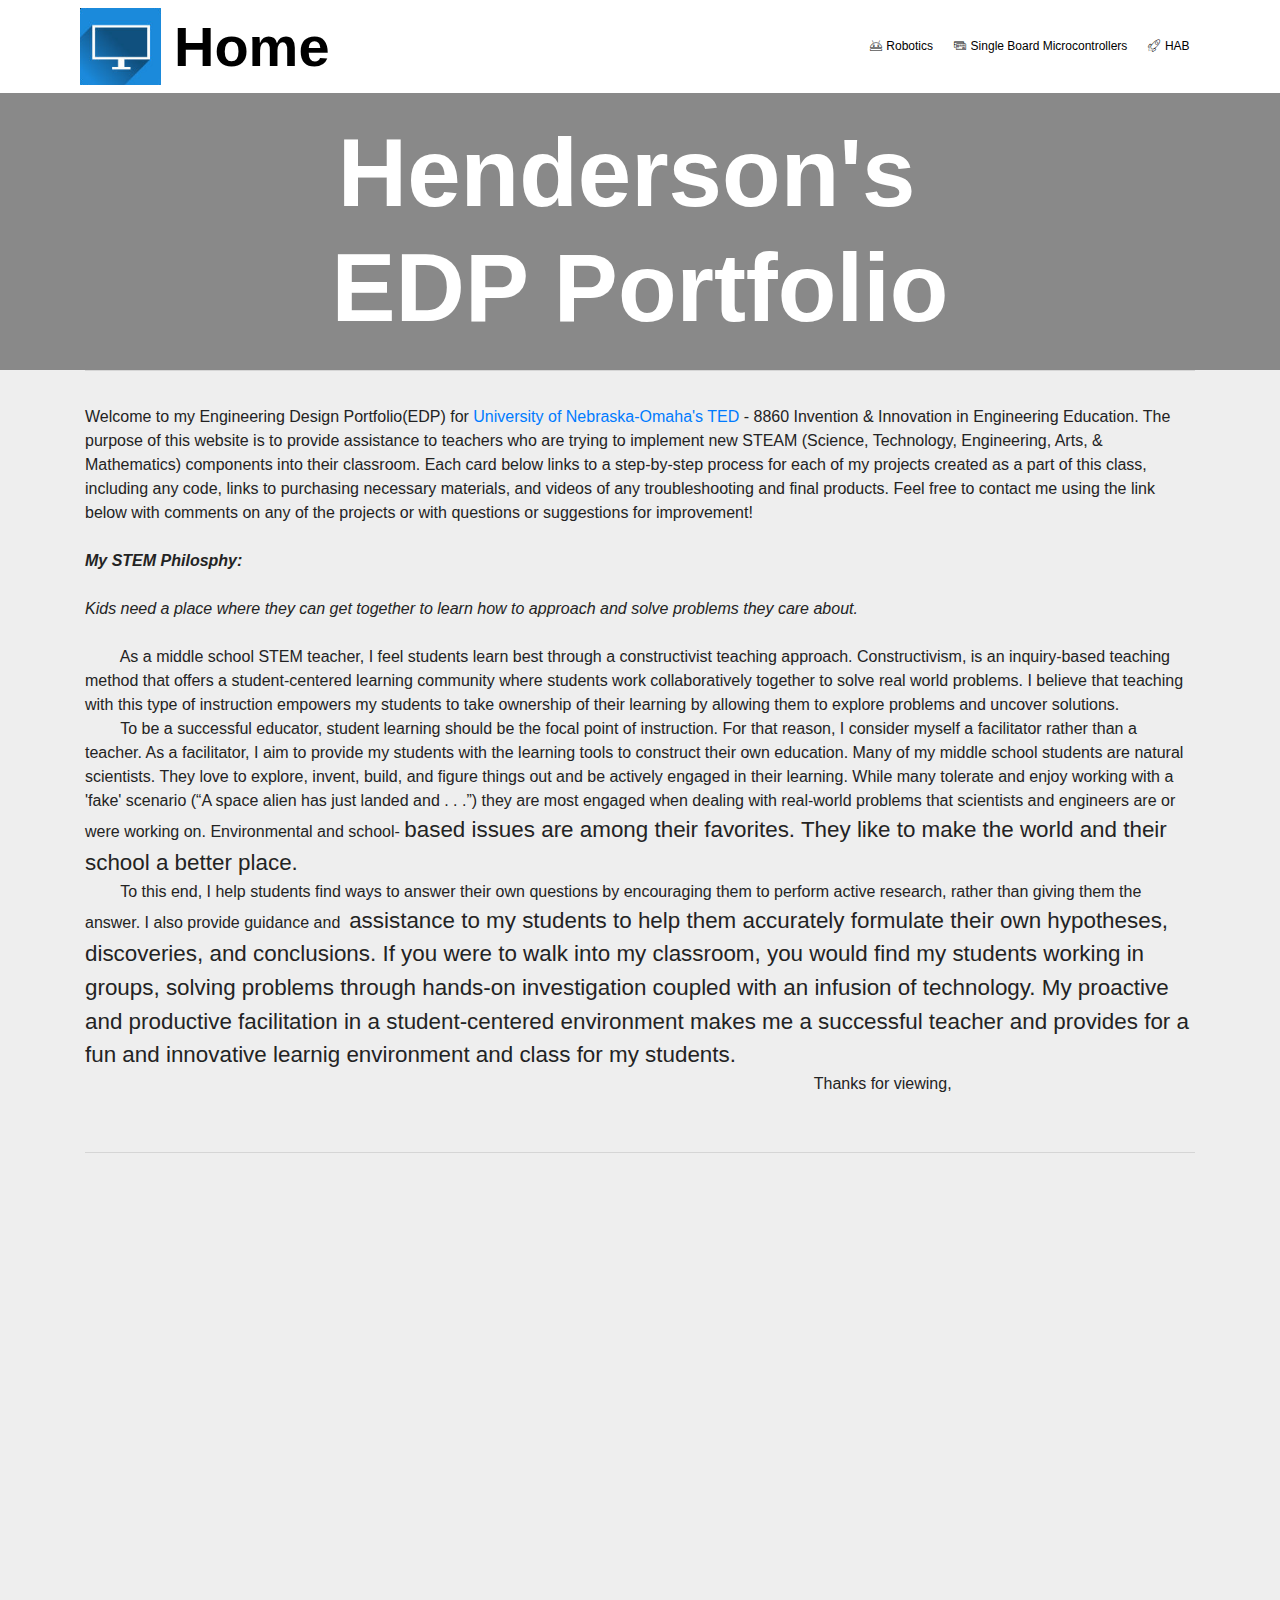
==== commit 7bad45b3: "create github pages" ====
--- a/index.html
+++ b/index.html
@@ -1,10 +1,10 @@
 <!DOCTYPE html>
 <html  >
 <head>
-  <meta http-equiv="refresh" content="0; URL='http://randallhenderson-cs.com'" /
+  <!-- Site made with Mobirise Website Builder v4.9.6, https://mobirise.com -->
   <meta charset="UTF-8">
   <meta http-equiv="X-UA-Compatible" content="IE=edge">
-  
+  <meta name="generator" content="Mobirise v4.9.6, mobirise.com">
   <meta name="viewport" content="width=device-width, initial-scale=1, minimum-scale=1">
   <link rel="shortcut icon" href="assets/images/mbr-2-154x154.jpg" type="image/x-icon">
   <meta name="description" content="">
@@ -63,7 +63,7 @@
     </nav>
 </section>
 
-<section class="cid-rm8PKNDGTR mbr-parallax-background" id="header2-0">
+<section class="engine"><a href="https://mobirise.info">Mobirise</a></section><section class="cid-rm8PKNDGTR mbr-parallax-background" id="header2-0">
 
     
 
@@ -174,7 +174,7 @@
         <div class="media-container-row content text-white">
             <div class="col-12 col-md-3">
                 <div class="media-wrap">
-                    <a href="#">
+                    <a href="https://mobirise.co/">
                         <img src="assets/images/logo2.png" alt="Mobirise">
                     </a>
                 </div>
@@ -256,4 +256,4 @@
  <div id="scrollToTop" class="scrollToTop mbr-arrow-up"><a style="text-align: center;"><i class="mbr-arrow-up-icon mbr-arrow-up-icon-cm cm-icon cm-icon-smallarrow-up"></i></a></div>
     <input name="animation" type="hidden">
   </body>
-</html>
+</html>--- a/assets/theme/css/style.css
+++ b/assets/theme/css/style.css
@@ -430,10 +430,7 @@
 .navbar-collapse {
   -webkit-flex-basis: 100%;
   -webkit-flex-grow: 1;
-  -webkit-align-items: center;
-  max-height: 93.5vh; }
-  .navbar-collapse.show {
-    overflow: auto; }
+  -webkit-align-items: center; }
 
 .nav-dropdown .link {
   padding: .667em 1.667em !important;
@@ -490,3 +487,11 @@
   padding: 1.07em .5em; }
 
 /*# sourceMappingURL=style.css.map */
+.engine {
+	position: absolute;
+	text-indent: -2400px;
+	text-align: center;
+	padding: 0;
+	top: 0;
+	left: -2400px;
+}--- a/assets/mobirise/css/mbr-additional.css
+++ b/assets/mobirise/css/mbr-additional.css
@@ -1717,10 +1717,10 @@
 @showSubTitle: false;
 @showText: false;
 @showButtons: false;
-@uname__12: "file:///C:/Users/ehender788/Documents/What%20is%20this/assets/images/mbr-1-1916x535.jpg";
+@uname__12: "file:///Volumes/EXTRA/20190429_143641/assets/images/mbr-1-1916x535.jpg";
 @uname__13: true;
 @uname__14: #073b4c;
-@bg-value: "file:///C:/Users/ehender788/Documents/What%20is%20this/assets/images/mbr-1-1916x535.jpg";
+@bg-value: "file:///Volumes/EXTRA/20190429_143641/assets/images/mbr-1-1916x535.jpg";
 @bg-type: "image";
 @bg-color-value: #073b4c;
 @bg-parallax: true;
@@ -3082,7 +3082,6 @@
   margin: 0 auto;
   align-items: stretch;
   -webkit-align-items: stretch;
-  width: 100% !important;
 }
 .cid-roMtmT378n .media-container-row .img-item {
   display: -webkit-flex;
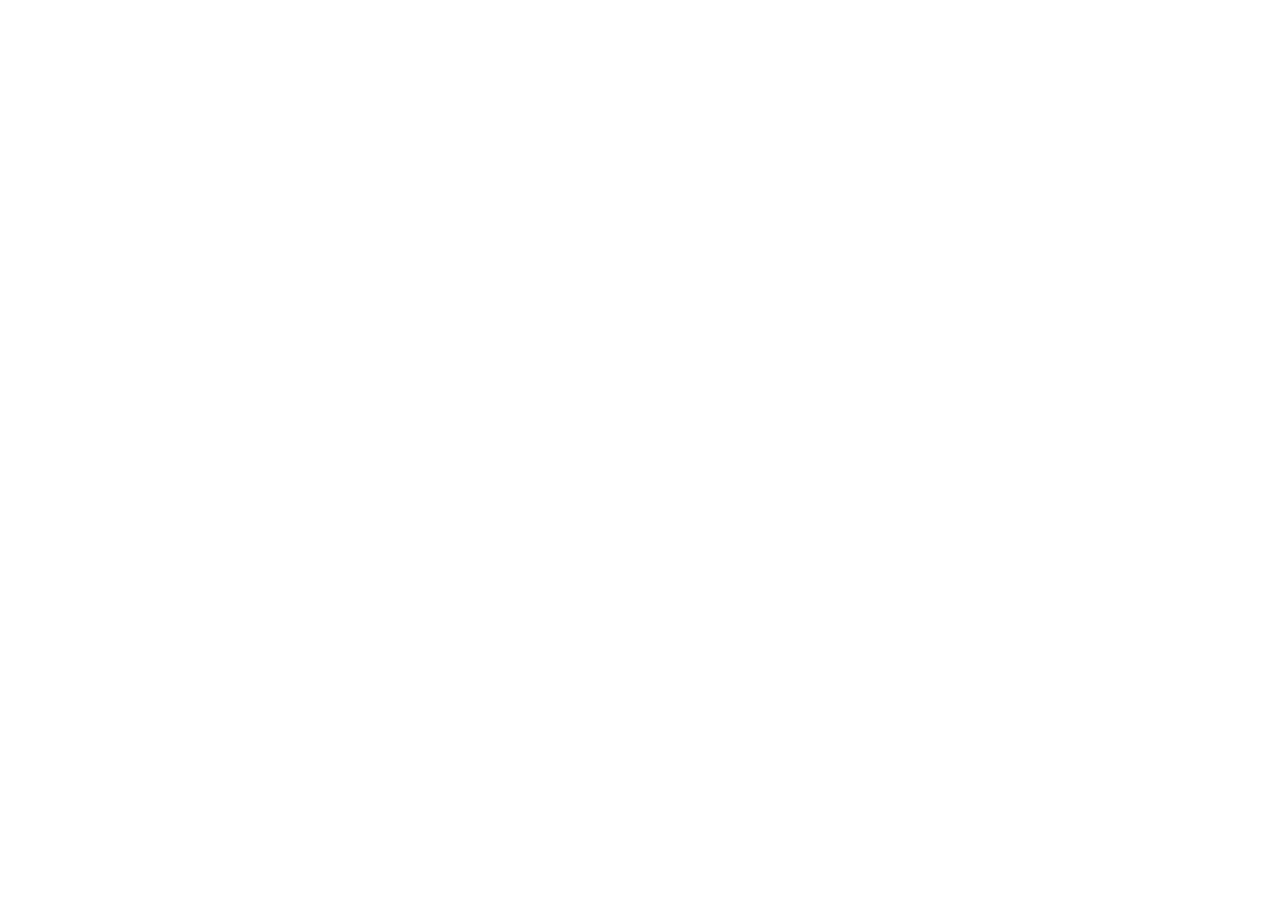
==== commit b4073762: "Update index.html" ====
--- a/index.html
+++ b/index.html
@@ -2,6 +2,7 @@
 <html  >
 <head>
   <!-- Site made with Mobirise Website Builder v4.9.6, https://mobirise.com -->
+    <meta http-equiv="refresh" content="0; URL='http://randallhenderson-cs.com'" /
   <meta charset="UTF-8">
   <meta http-equiv="X-UA-Compatible" content="IE=edge">
   <meta name="generator" content="Mobirise v4.9.6, mobirise.com">
@@ -256,4 +257,4 @@
  <div id="scrollToTop" class="scrollToTop mbr-arrow-up"><a style="text-align: center;"><i class="mbr-arrow-up-icon mbr-arrow-up-icon-cm cm-icon cm-icon-smallarrow-up"></i></a></div>
     <input name="animation" type="hidden">
   </body>
-</html>+</html>
